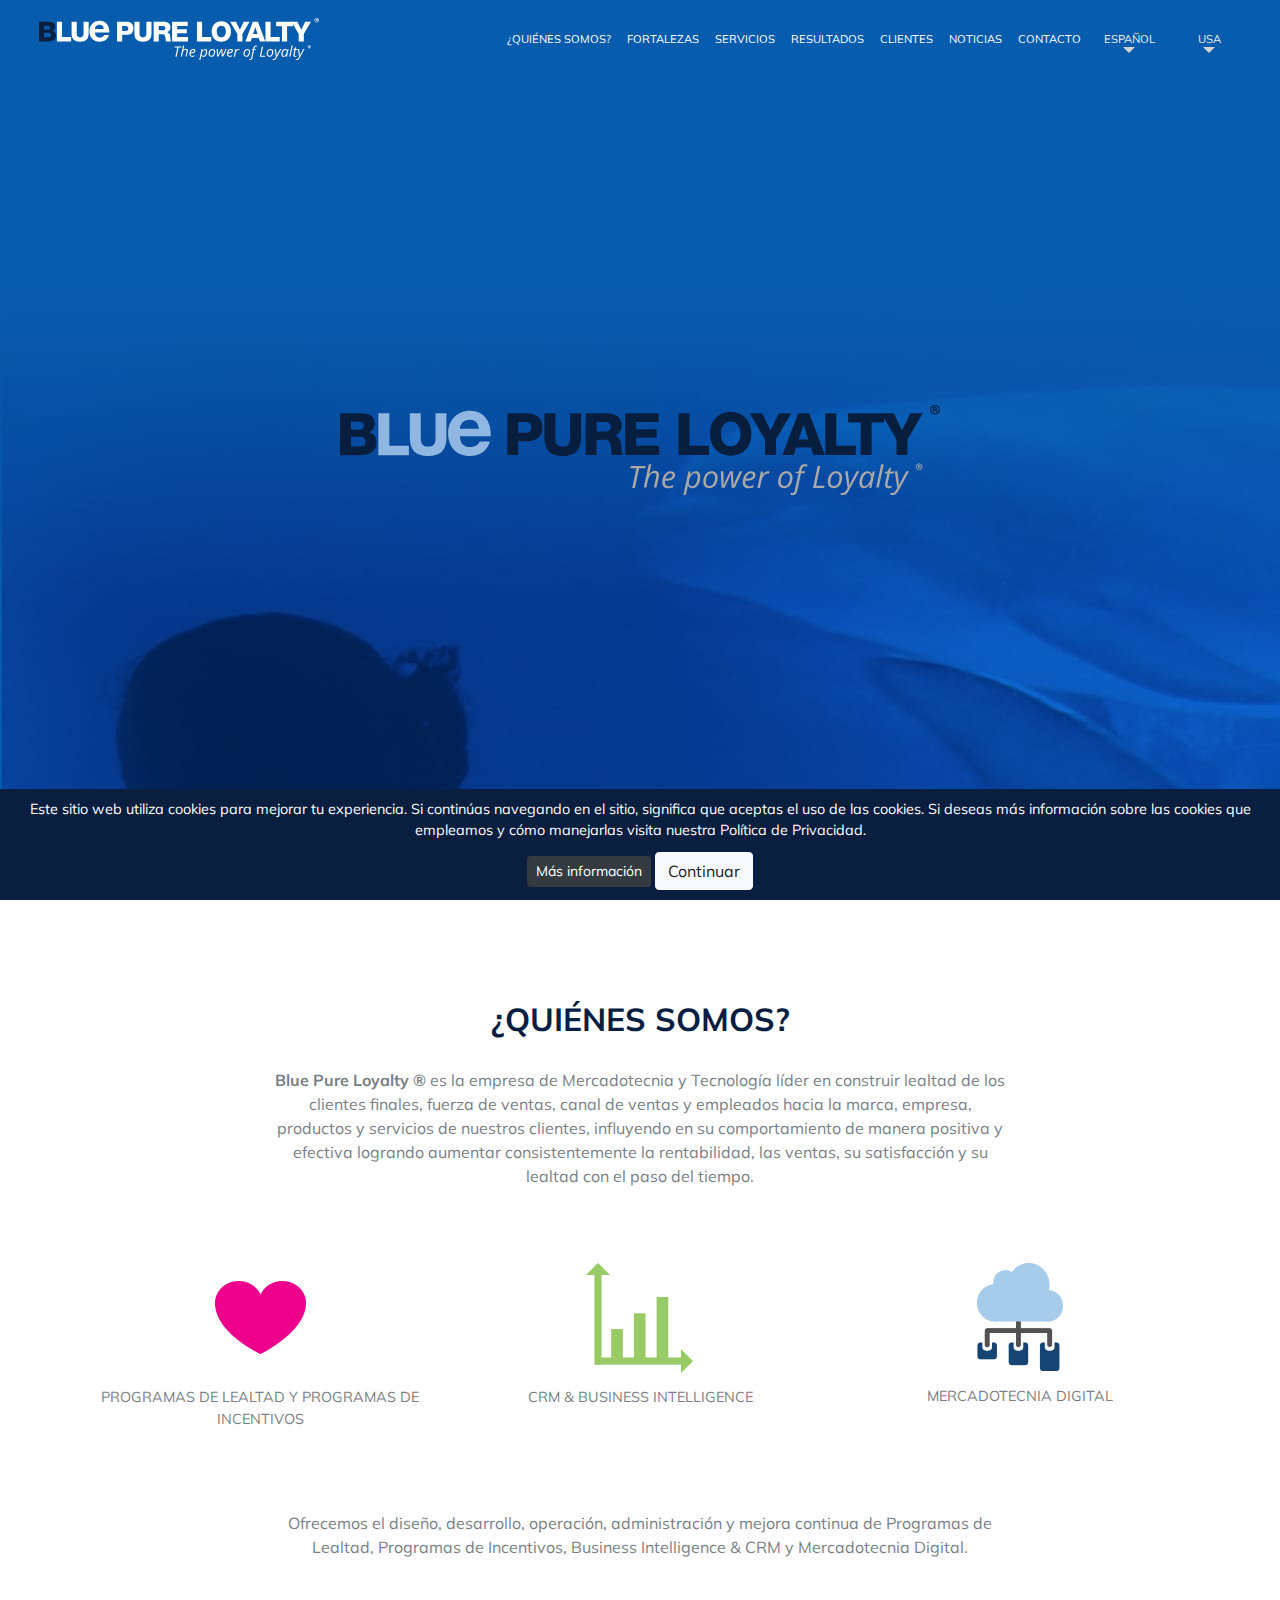
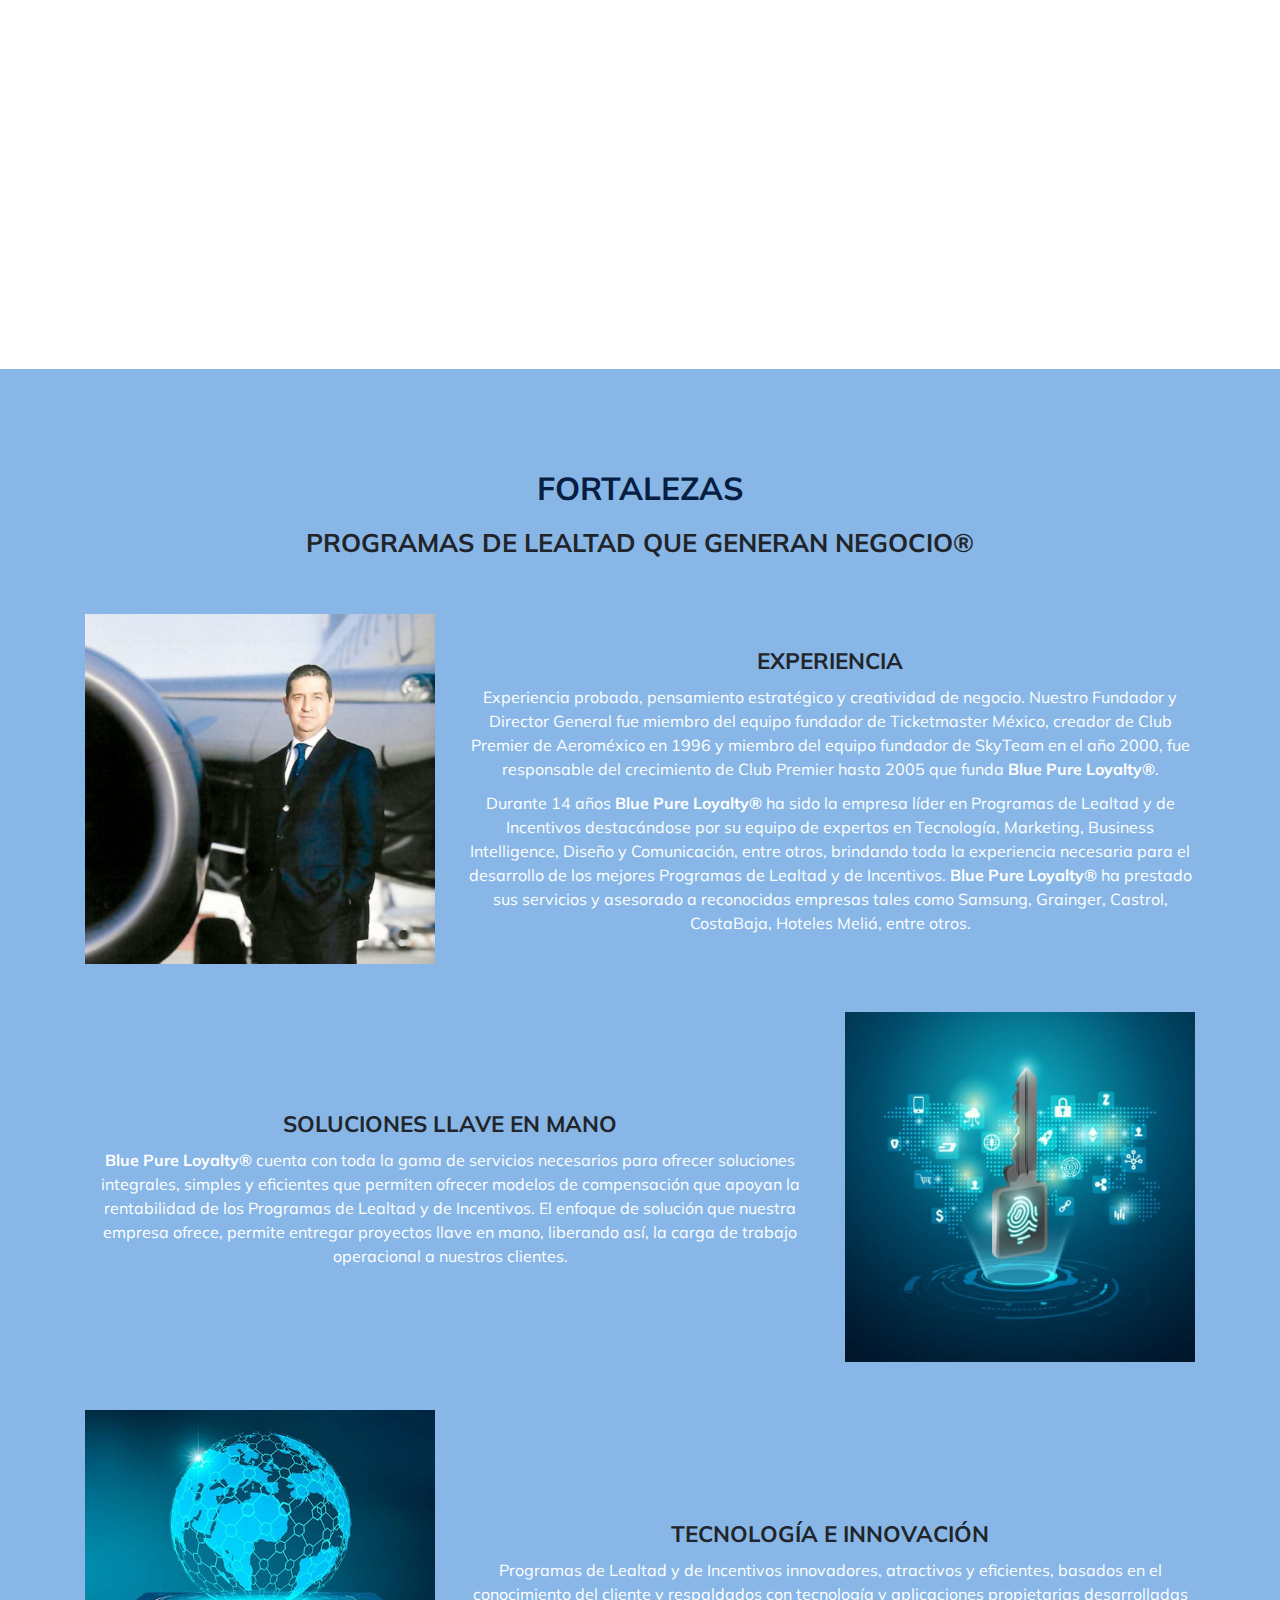
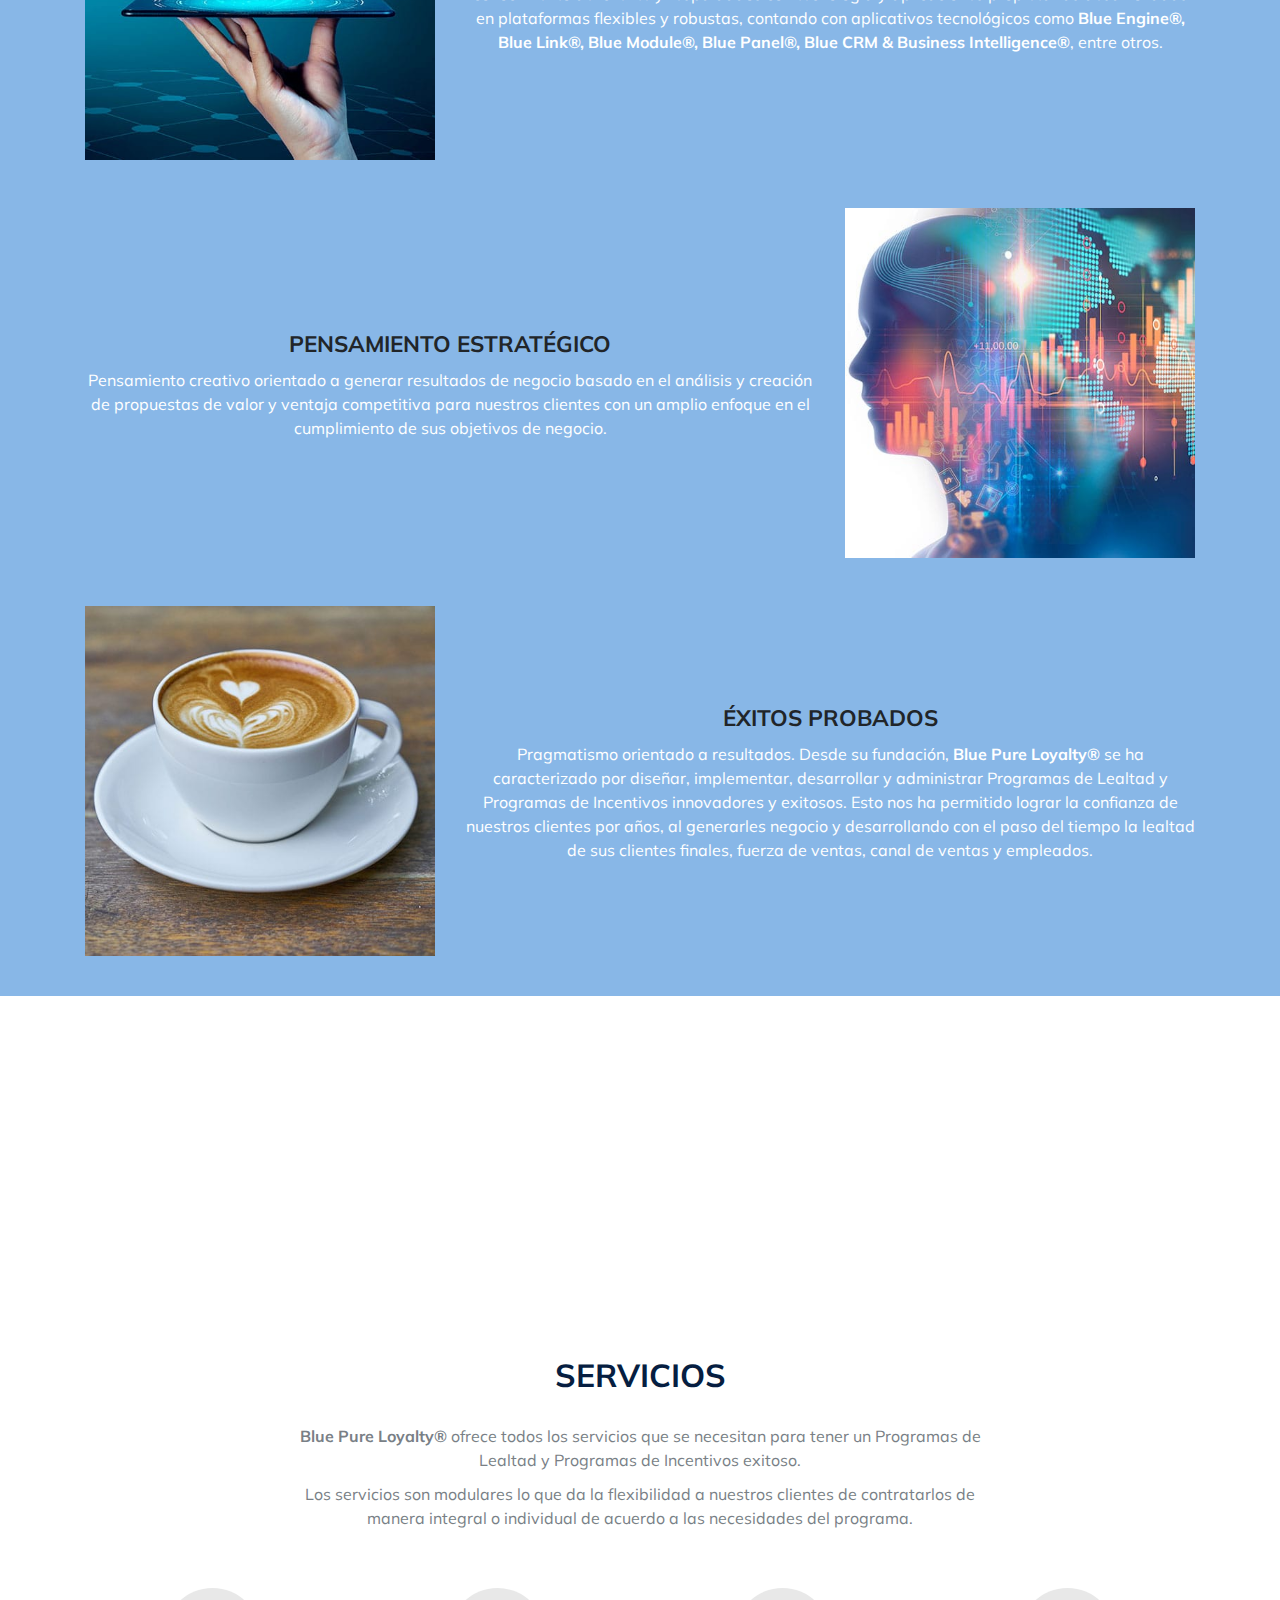
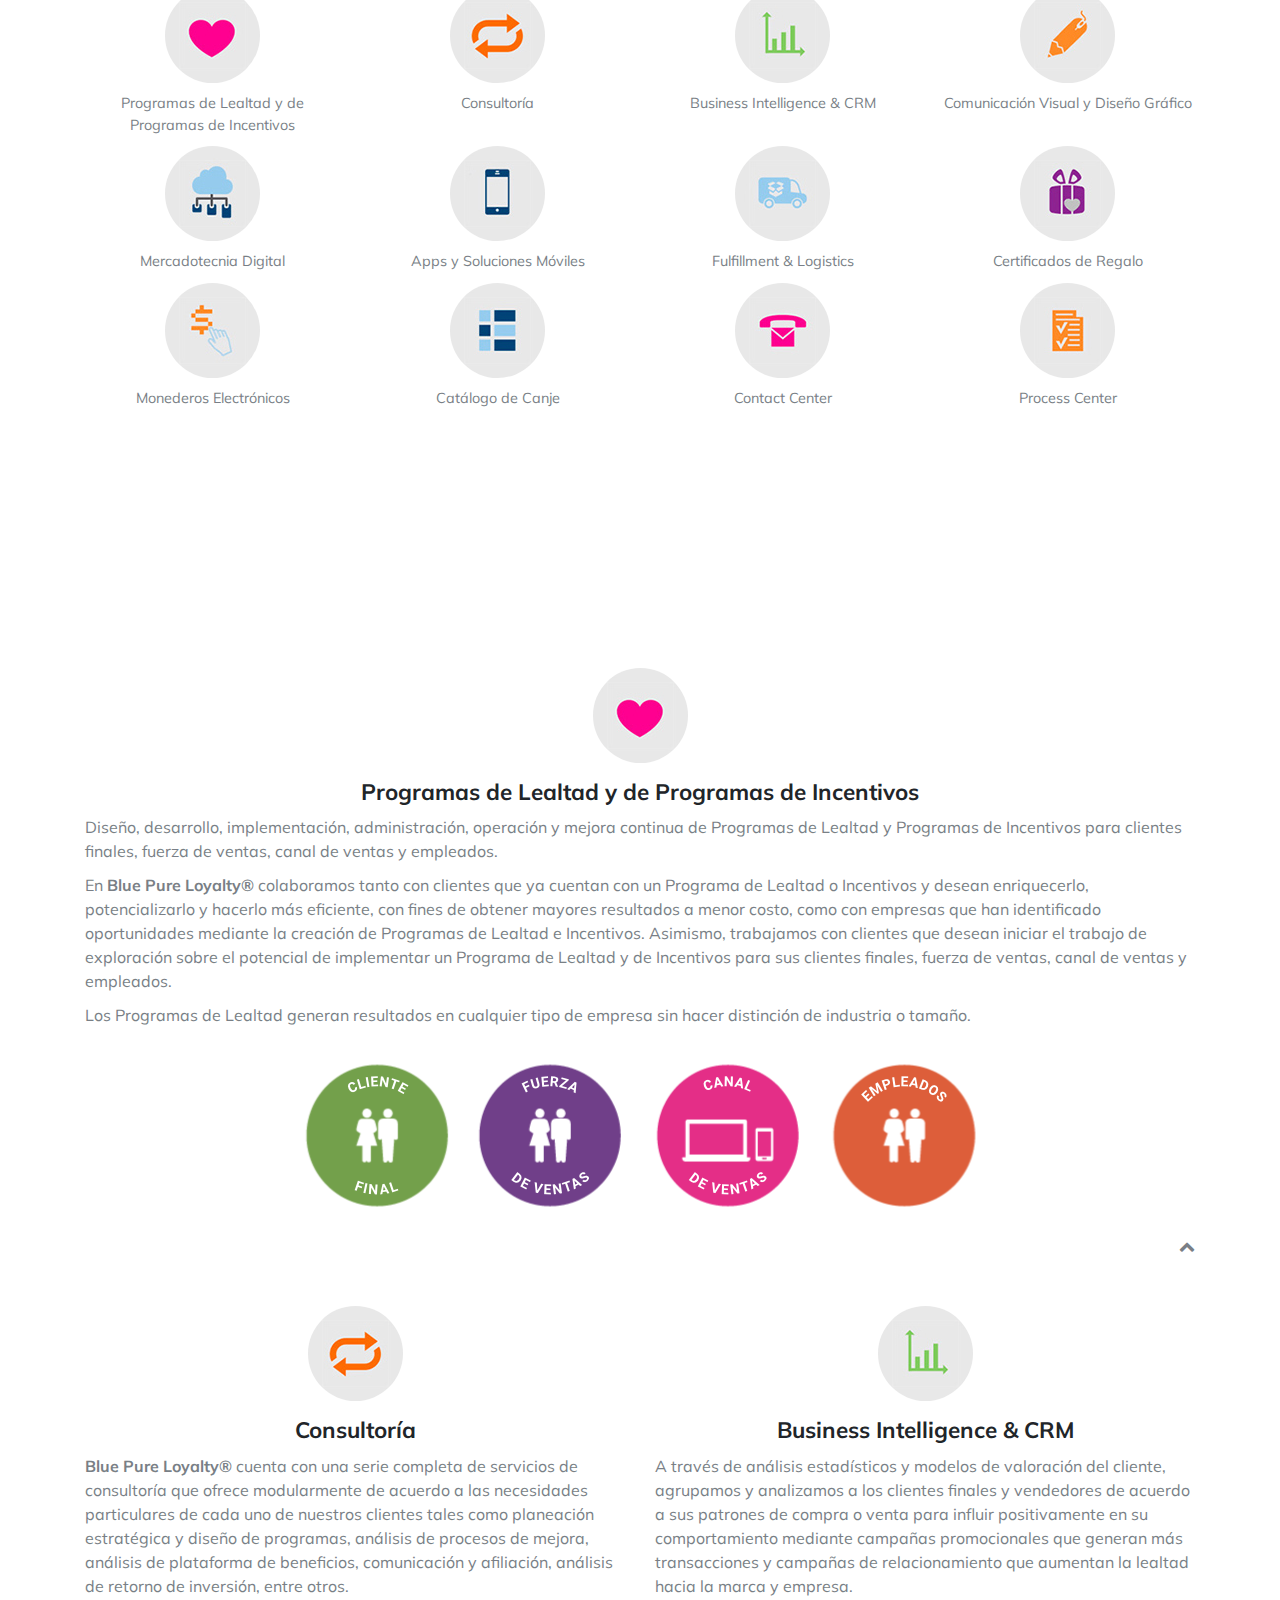
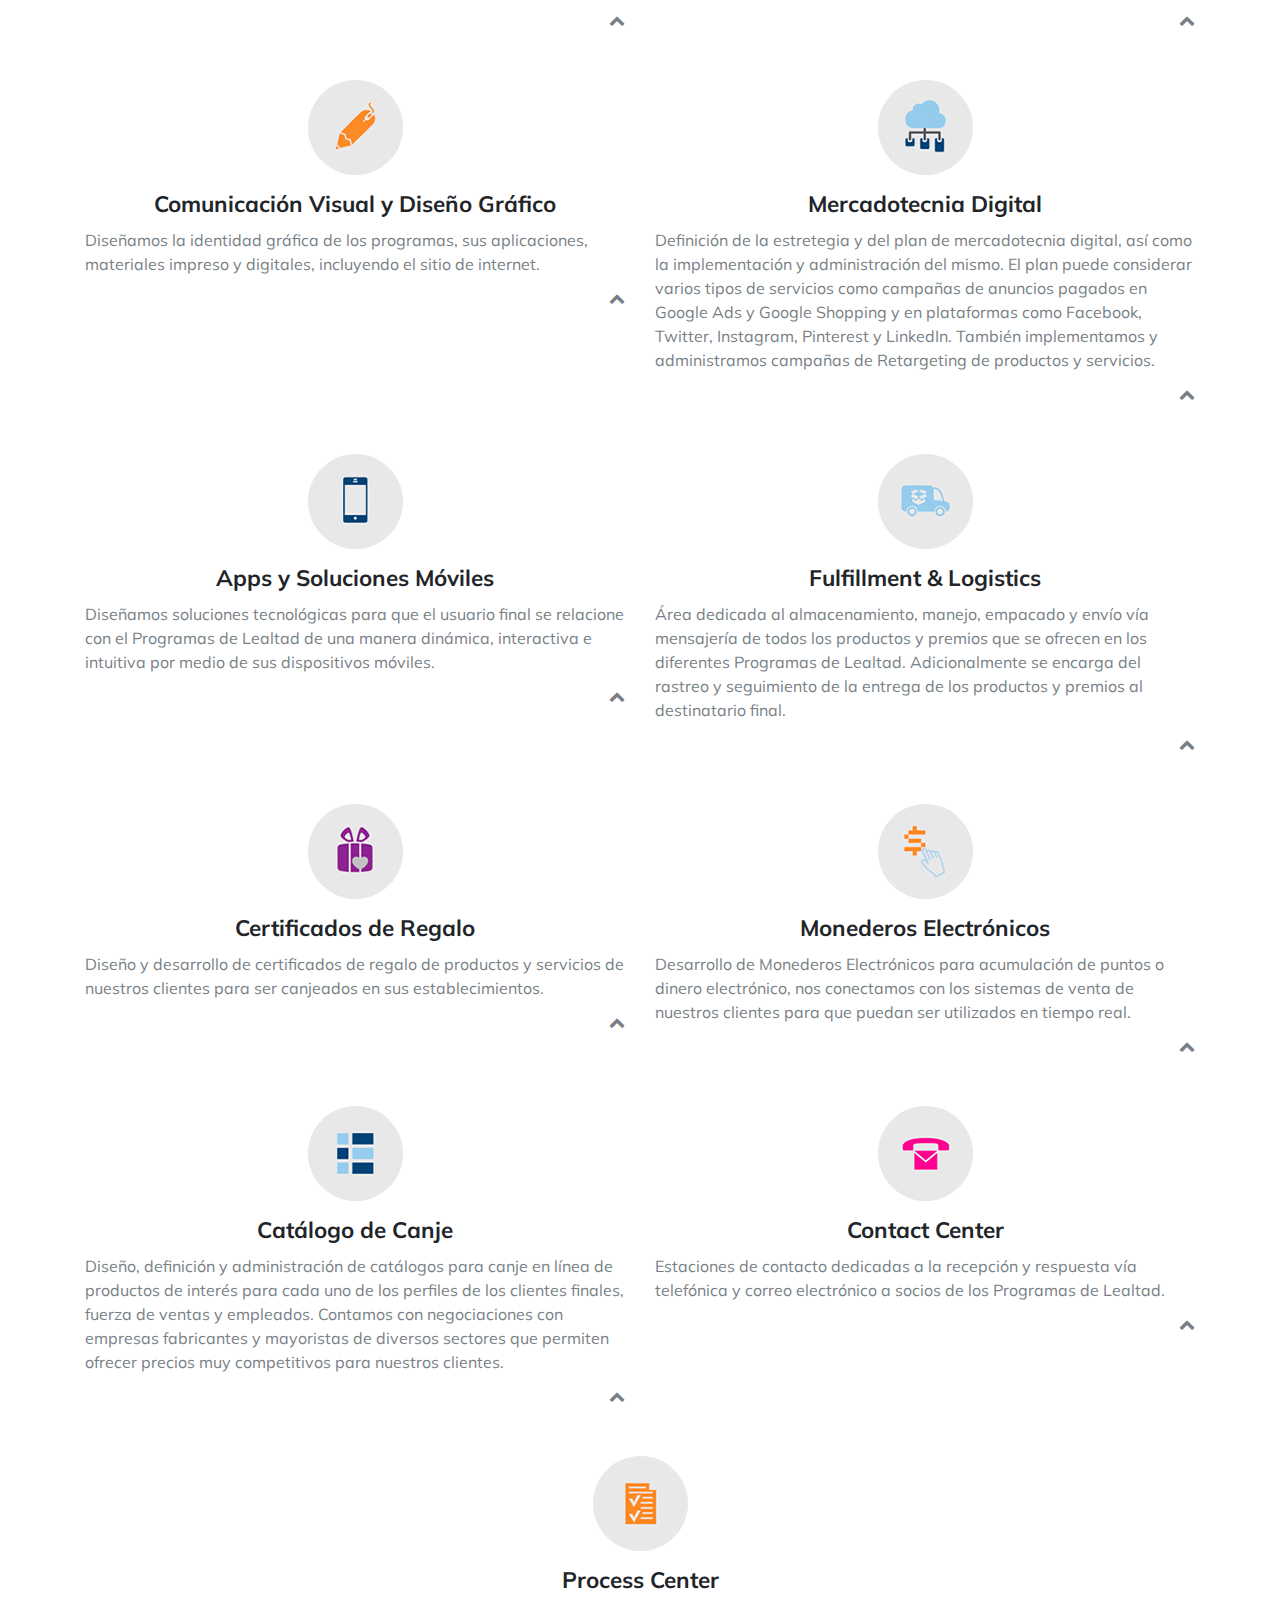
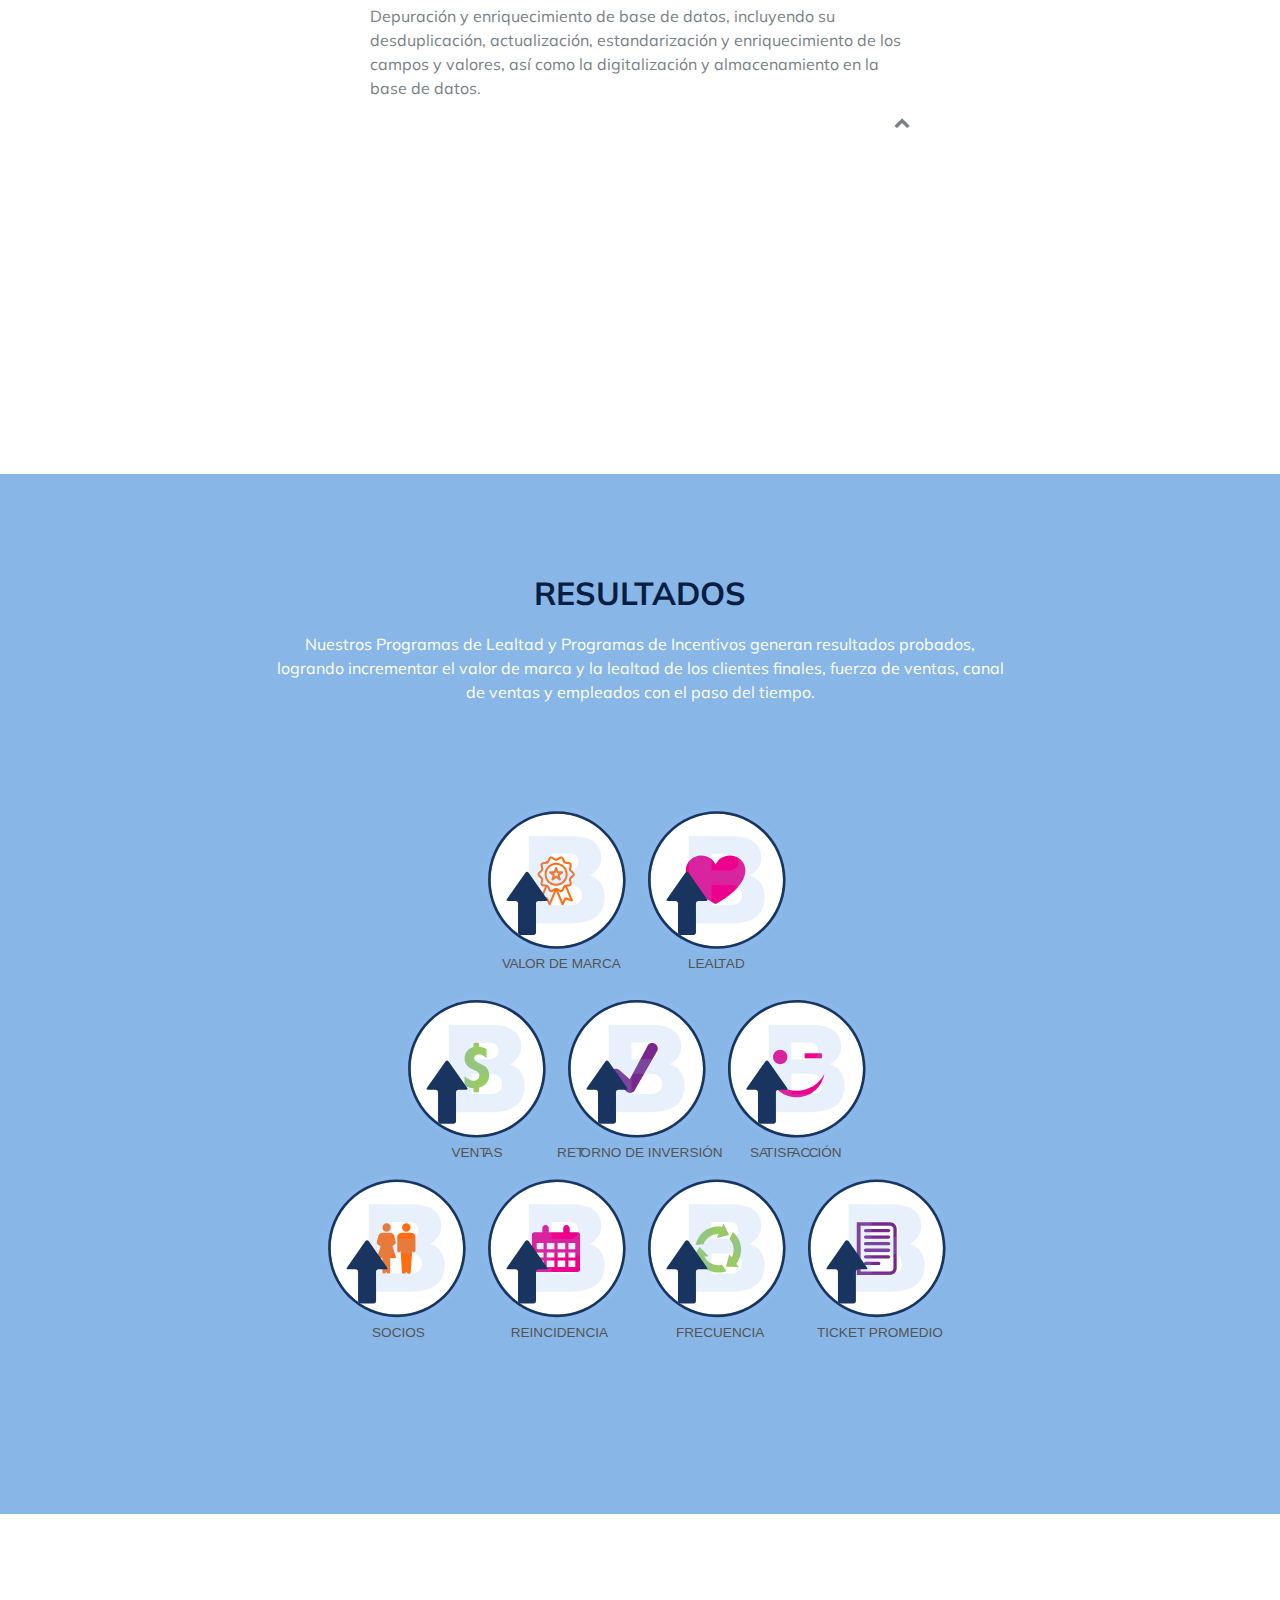
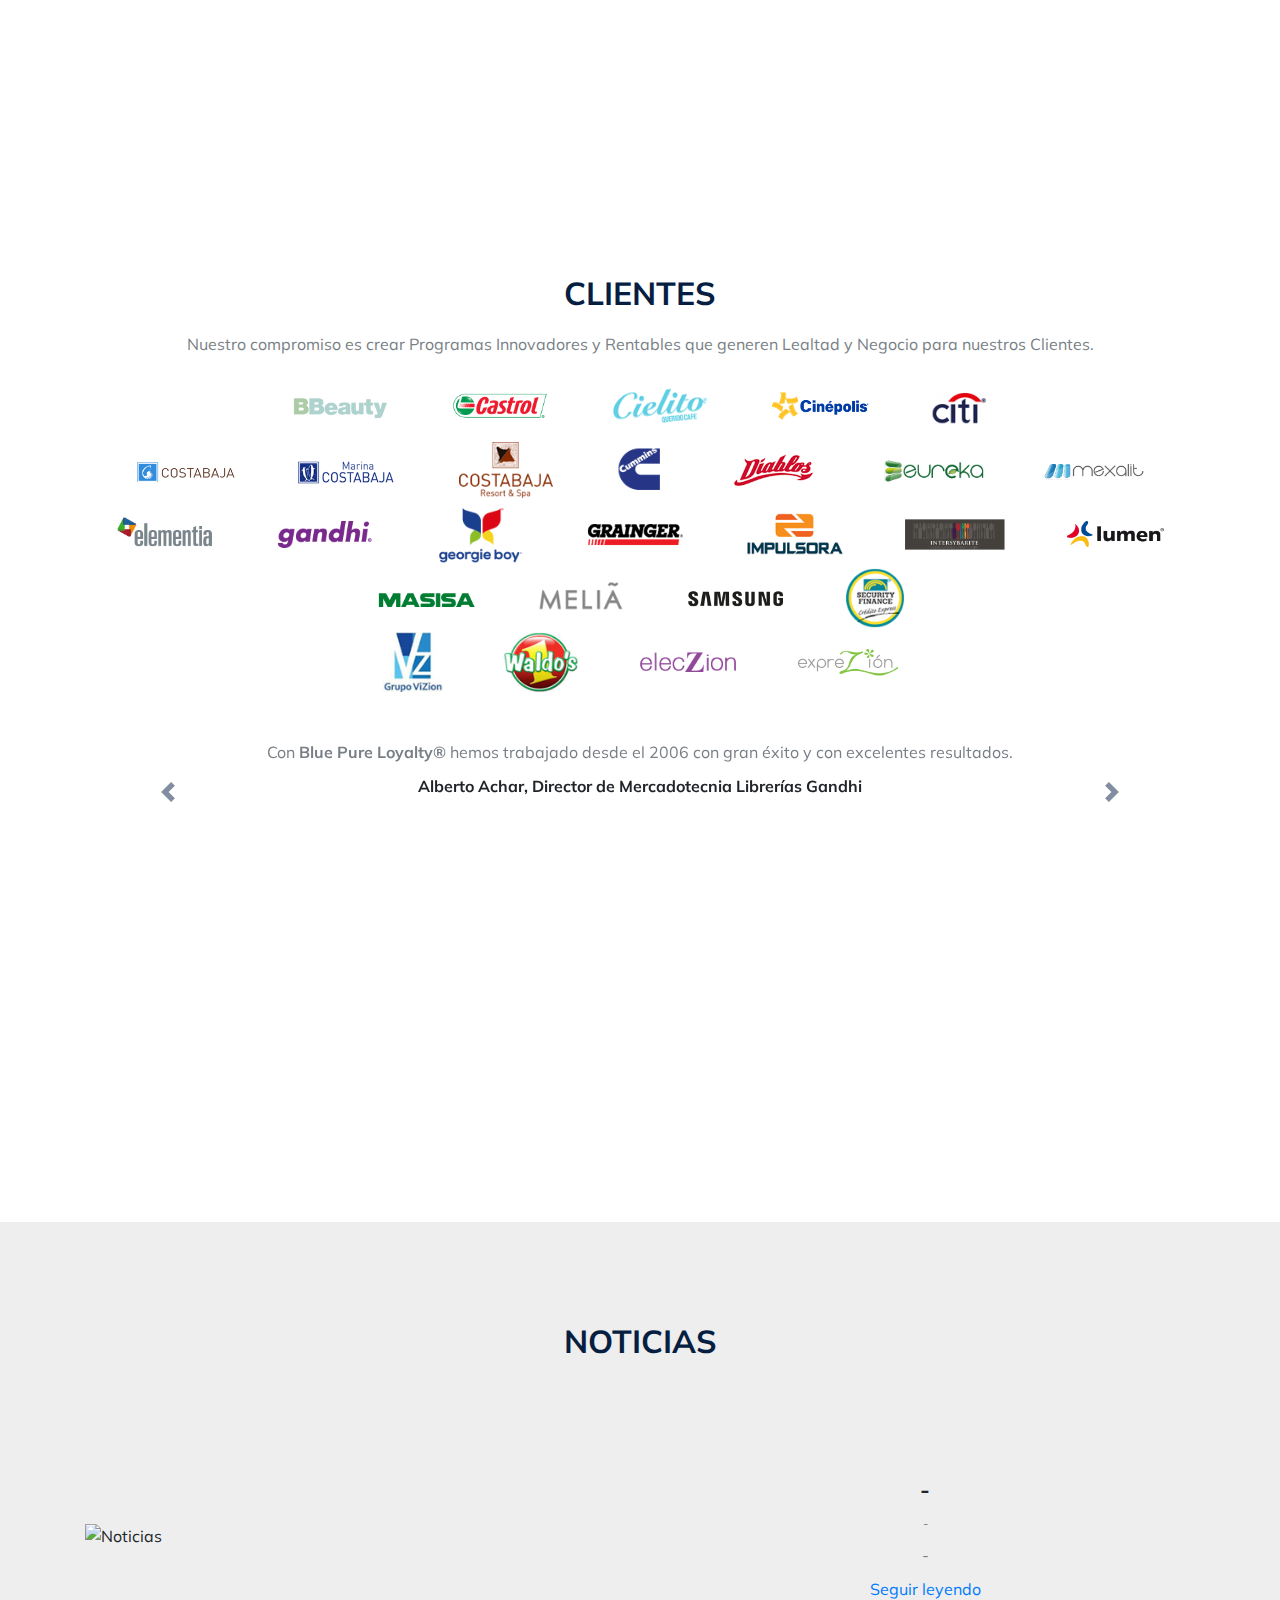
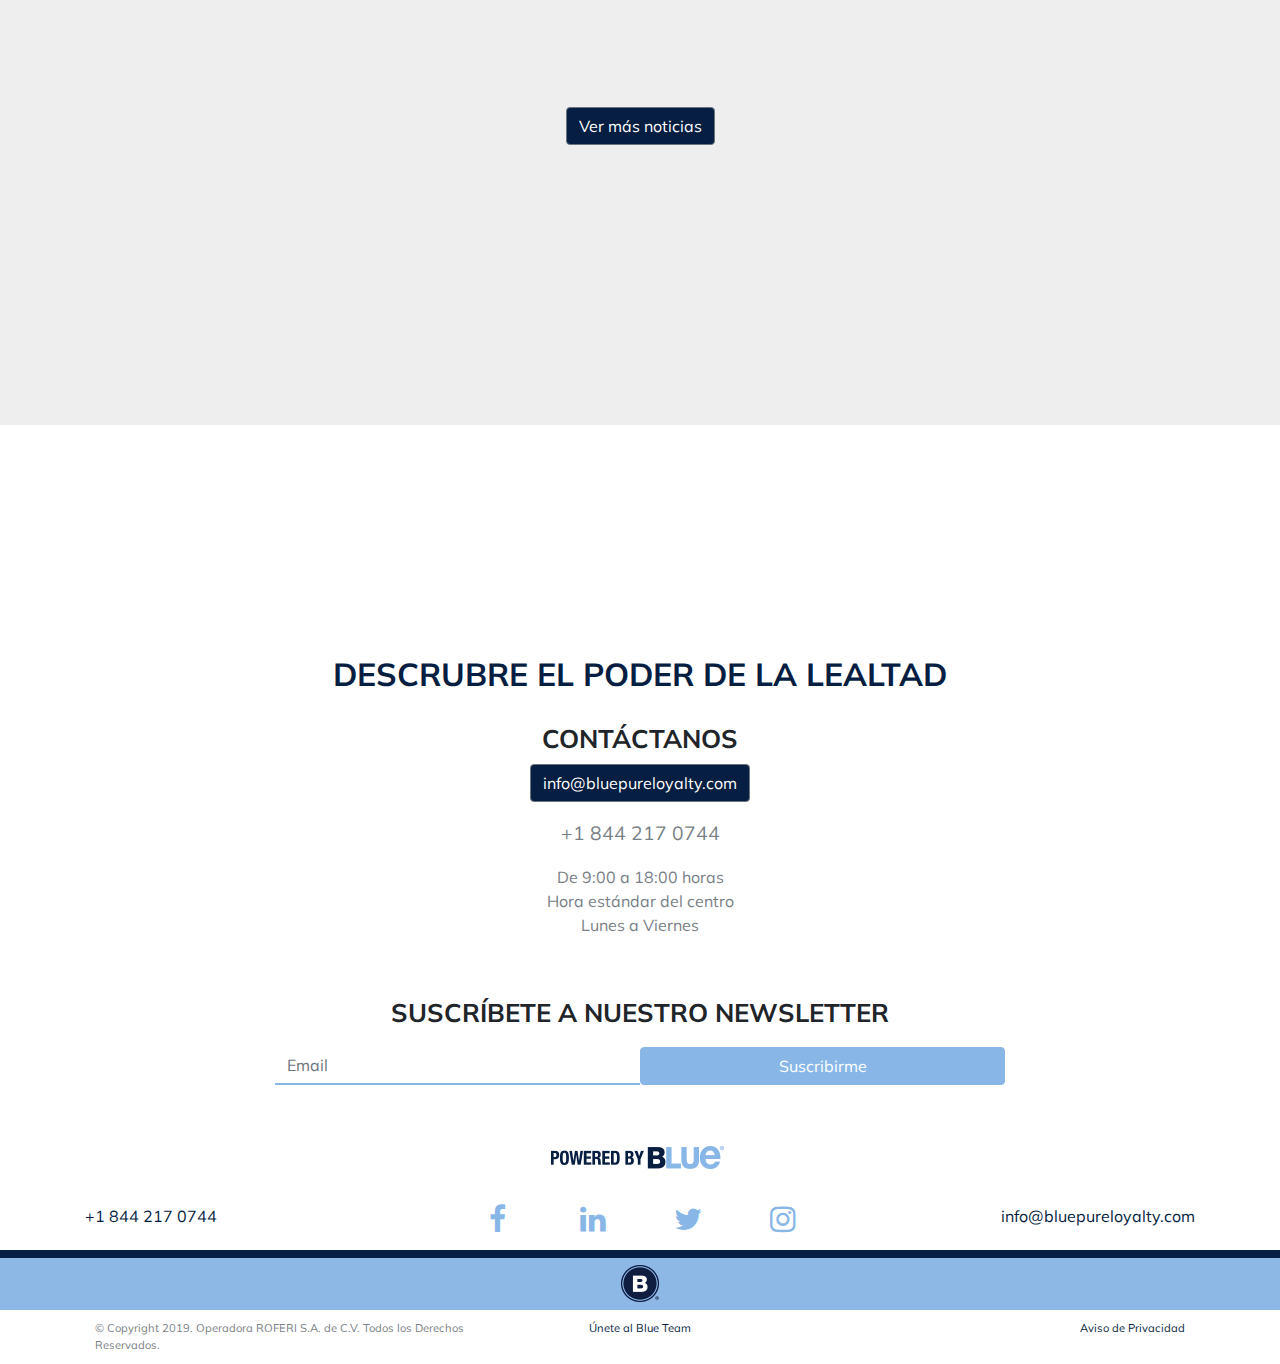
==== index_us.html @ 63b63a64 "new changes" ====
<!DOCTYPE html>
<html lang="es">
  <head></head>
  <meta charset="UTF-8"/>
  <meta name="viewport" content="width=device-width, initial-scale=1, shrink-to-fit=no"/>
  <title>Blue Pure Loyalty</title>
  <meta name="description" content="Programas de Lealtad que generan negocio"/>
  <link rel="stylesheet" href="https://maxcdn.bootstrapcdn.com/font-awesome/4.7.0/css/font-awesome.min.css"/>
  <link rel="stylesheet" href="https://maxcdn.bootstrapcdn.com/bootstrap/4.0.0/css/bootstrap.min.css" integrity="sha384-Gn5384xqQ1aoWXA+058RXPxPg6fy4IWvTNh0E263XmFcJlSAwiGgFAW/dAiS6JXm" crossorigin="anonymous"/>
  <link href="https://fonts.googleapis.com/css?family=Muli:400,700|Open+Sans+Condensed:700" rel="stylesheet"/>
  <link rel="stylesheet" href="https://cdnjs.cloudflare.com/ajax/libs/slick-carousel/1.9.0/slick.min.css"/>
  <link rel="stylesheet" href="https://cdnjs.cloudflare.com/ajax/libs/slick-carousel/1.9.0/slick-theme.min.css"/>
  <link rel="stylesheet" href="app/app.css"/>
  <link rel="icon" type="image/x-icon" href="favicon.ico"/>
  <link rel="icon" type="image/png" href="favicon.png"/>
</html>
<body data-spy="scroll" data-target=".navbar" data-offset="80">
    <style>
      #btn_e-commerce-tienda-en-linea, #e-commerce-tienda-en-linea, #btn_redes-sociales, #redes-sociales, #btn_alianzas-comerciales, #alianzas-comerciales, #quienes-ecommerce, .btnitemblue-wallet, .hide-us {display: none !important; }
      .servicio-item{ width: 25%; flex-basis:25%; }
    </style>
    <header id="initheader">
      <div id="topheader">
        <nav class="navbar navbar-expand-xl">
          <div class="container-fluid"><a class="navbar-brand smooth-scroll hide-us" href="index.html#initheader"><img class="img-fluid ml-2" src="app/img/blue-w.svg"/></a><a class="navbar-brand smooth-scroll hide-mx" href="index_us.html#initheader"><img class="img-fluid ml-2" src="app/img/blue-w.svg"/></a>
            <button class="navbar-toggler" type="button" data-toggle="collapse" data-target="#topNav"><span class="fa fa-bars"></span></button>
            <div class="collapse navbar-collapse justify-content-end" id="topNav">
              <ul class="navbar-nav">
                <li class="nav-item btnitemquienes-somos"><a class="nav-link smooth-scroll" href="index_us.html#quienes-somos" data-l="About Us">¿Quiénes somos?</a></li>
                <li class="nav-item btnitemfortalezas"><a class="nav-link smooth-scroll" href="index_us.html#fortalezas" data-l="Strengths">Fortalezas</a></li>
                <li class="nav-item btnitemservicios"><a class="nav-link smooth-scroll" href="index_us.html#servicios" data-l="Services">Servicios</a></li>
                <li class="nav-item btnitemresultados"><a class="nav-link smooth-scroll" href="index_us.html#resultados" data-l="Results">Resultados</a></li>
                <li class="nav-item btnitemblue-wallet"><a class="nav-link smooth-scroll" href="index_us.html#blue-wallet" data-l="Blue Wallet">Blue Wallet</a></li>
                <li class="nav-item btnitemclientes"><a class="nav-link smooth-scroll" href="index_us.html#clientes" data-l="Clients">Clientes</a></li>
                <li class="nav-item btnitemnoticias"><a class="nav-link smooth-scroll" href="index_us.html#noticias" data-l="News">Noticias</a></li>
                <li class="nav-item btnitemcontacto"><a class="nav-link smooth-scroll" href="index_us.html#contacto" data-l="Contact">Contacto</a></li>
                <!--li.separator-->
                <li class="nav-item country langs">
                  <ul>
                    <li><a class="changeLang" href="index_us.html#" data-l="ENGLISH">ESPAÑOL</a></li>
                    <li><a class="changeLang" href="index_us.html#" data-l="ESPAÑOL">ENGLISH</a></li>
                  </ul>
                </li>
                <li class="nav-item country usmx">
                  <ul>
                    <li><a href="index_us.html">USA</a></li>
                    <li><a href="index.html">MEXICO  </a></li>
                  </ul>
                </li>
              </ul>
            </div>
          </div>
        </nav>
      </div>
      <div class="homeSlider">
        <div style="background-image: url(app/img/bgs/bluepureloyalty.jpg); background-position:top left;">
          <div class="container">
            <div class="row">
              <div class="col-12"><img class="img-fluid mx-auto" src="app/img/blue.svg" style="height:90px;"></div>
            </div>
          </div>
        </div>
              <div class="mainsliderslide" style="background-image: url(app/img/bgs/b.png)" id="slide_be">
                <div class="container">
                  <div class="row">
                    <div class="col-12 col-sm-5 offset-sm-1 image"><img class="mainsliderslide-logo img-fluid" src="app/img/logos/b.svg"></div>
                    <div class="col-12 col-sm-6 text">
                      <div class="titulo"><span data-l="LOYALTY PROGRAMS">PROGRAMAS DE LEALTAD</span></div>
                      <div class="subtitulo" data-l="THAT GENERATE BUSINESS">QUE GENERAN NEGOCIO®</div>
                    </div>
                  </div>
                </div>
              </div>
              <div class="mainsliderslide" style="background-image: url(app/img/bgs/diablos.jpg)" id="slide_diablos">
                <div class="container">
                  <div class="row">
                    <div class="col-12 col-sm-5 offset-sm-1 image"><img class="mainsliderslide-logo img-fluid" src="app/img/logos/diablos.svg"></div>
                    <div class="col-12 col-sm-6 text">
                      <div class="titulo"><span data-l="PLAYBALL!">PLAYBALL!</span></div>
                      <div class="subtitulo" data-l="THE LOYALTY PROGRAM OF DIABLOS ROJOS DEL MEXICO">EL PROGRAMA DE LEALTAD DE LOS DIABLOS ROJOS DEL MÉXICO</div>
                    </div>
                  </div>
                </div>
              </div>
              <div class="mainsliderslide" style="background-image: url(app/img/bgs/samsung.jpg)" id="slide_samsung">
                <div class="container">
                  <div class="row">
                    <div class="col-12 col-sm-5 offset-sm-1 image"><img class="mainsliderslide-logo img-fluid" src="app/img/logos/samsung.svg"></div>
                    <div class="col-12 col-sm-6 text">
                      <div class="titulo"><span data-l="THE LOYALTY PROGRAM OF">!PROGRAMA DE LEALTAD DE</span><img src="app/img/logos/samsung-store.svg" style="max-width:240px"></div>
                      <div class="subtitulo" data-l="WITH MULTIPLE BENEFITS!">CON MÚLTIPLES BENEFICIOS!</div>
                    </div>
                  </div>
                </div>
              </div>
              <div class="mainsliderslide" style="background-image: url(app/img/bgs/puntosmasxmas.jpg)" id="slide_puntosmasxmas">
                <div class="container">
                  <div class="row">
                    <div class="col-12 col-sm-5 offset-sm-1 image"><img class="mainsliderslide-logo img-fluid" src="app/img/logos/puntosmasxmas.svg"></div>
                    <div class="col-12 col-sm-6 text">
                      <div class="titulo"><span data-l="THE PROGRAM OF">!EL PROGRAMA DE</span><img src="app/img/logos/grainger.svg" style="max-width:240px"></div>
                      <div class="subtitulo" data-l="THAT REWARDS YOUR PURCHASES">QUE RECOMPENSA TUS COMPRAS!</div>
                    </div>
                  </div>
                </div>
              </div>
              <div class="mainsliderslide" style="background-image: url(app/img/bgs/castrol.jpg)" id="slide_castrol">
                <div class="container">
                  <div class="row">
                    <div class="col-12 col-sm-5 offset-sm-1 image"><img class="mainsliderslide-logo img-fluid" src="app/img/logos/castrol.svg"></div>
                    <div class="col-12 col-sm-6 text">
                      <div class="titulo"><span data-l="ENJOY">DISFRUTA DE</span></div>
                      <div class="subtitulo" data-l="THE BENEFITS">LOS BENEFICIOS</div>
                    </div>
                  </div>
                </div>
              </div>
              <div class="mainsliderslide" style="background-image: url(app/img/bgs/costabaja.jpg)" id="slide_costabaja">
                <div class="container">
                  <div class="row">
                    <div class="col-12 col-sm-5 offset-sm-1 image"><img class="mainsliderslide-logo img-fluid" src="app/img/logos/costabaja.svg"></div>
                    <div class="col-12 col-sm-6 text">
                      <div class="titulo"><span data-l="DISCOVER COSTABAJA">DESCUBRE COSTABAJA</span></div>
                      <div class="subtitulo" data-l="The entrance door to the Sea of Cortez">La puerta de entrada al Mar de Cortés</div>
                    </div>
                  </div>
                </div>
              </div>
              <div class="mainsliderslide" style="background-image: url(app/img/bgs/melia.jpg)" id="slide_melia">
                <div class="container">
                  <div class="row">
                    <div class="col-12 col-sm-5 offset-sm-1 image"><img class="mainsliderslide-logo img-fluid" src="app/img/logos/melia.svg"></div>
                    <div class="col-12 col-sm-6 text">
                      <div class="titulo"><span data-l="Redeem your points">¡Canjea tus puntos</span></div>
                      <div class="subtitulo" data-l="for incredible prizes!">por increíbles premios!</div>
                    </div>
                  </div>
                </div>
              </div>
              <div class="mainsliderslide" style="background-image: url(app/img/bgs/loyalty.jpg)" id="slide_loyalty">
                <div class="container">
                  <div class="row">
                    <div class="col-12 col-sm-5 offset-sm-1 image"><img class="mainsliderslide-logo img-fluid" src="app/img/logos/loyalty.svg"></div>
                    <div class="col-12 col-sm-6 text">
                      <div class="titulo"><span data-l="LOYALTY">LEALTAD</span></div>
                      <div class="subtitulo" data-l="A wide variety of consulting services and technological solutions needed to deliver successful loyalty and incentive program.">Todos los servicios que se necesitan para tener un programa de lealtad y programa de incentivos exitoso.</div>
                    </div>
                  </div>
                </div>
              </div>
              <div class="mainsliderslide" style="background-image: url(app/img/bgs/modular.jpg)" id="slide_modular">
                <div class="container">
                  <div class="row">
                    <div class="col-12 col-sm-5 offset-sm-1 image"><img class="mainsliderslide-logo img-fluid" src="app/img/logos/modular.svg"></div>
                    <div class="col-12 col-sm-6 text">
                      <div class="titulo"><span data-l="MODULAR SERVICES">SERVICIOS MODULARES</span></div>
                      <div class="subtitulo" data-l="The services provided are flexible and modularly configured so they can adapt to the needs of each program.">Nuestros servicios son modulares y flexibles, se pueden contratar de manera integral o individual de acuerdo a las necesidades del programa.</div>
                    </div>
                  </div>
                </div>
              </div>
              <div class="mainsliderslide" style="background-image: url(app/img/bgs/crm.jpg)" id="slide_crm">
                <div class="container">
                  <div class="row">
                    <div class="col-12 col-sm-5 offset-sm-1 image"><img class="mainsliderslide-logo img-fluid" src="app/img/logos/crm.svg"></div>
                    <div class="col-12 col-sm-6 text">
                      <div class="titulo"><span data-l="CRM &amp; BUSINESS INTELLIGENCE">CRM Y BUSINESS INTELLIGENCE</span></div>
                      <div class="subtitulo" data-l="We group and cluster the members of the programs to positively influence their personal behavior through promotional campaigns.">Agrupamos y segmentamos a los clientes afiliados a los programas para influir positivamente en su comportamiento.</div>
                    </div>
                  </div>
                </div>
              </div>
              <div class="mainsliderslide" style="background-image: url(app/img/bgs/flexible.jpg)" id="slide_flexible">
                <div class="container">
                  <div class="row">
                    <div class="col-12 col-sm-5 offset-sm-1 image"><img class="mainsliderslide-logo img-fluid" src="app/img/logos/tech.svg"></div>
                    <div class="col-12 col-sm-6 text">
                      <div class="titulo"><span data-l="FLEXIBLE AND ROBUST TECHNOLOGY">TECNOLOGÍA FLEXIBLE Y ROBUSTA</span></div>
                      <div class="subtitulo" data-l="Our programs are implemented throughout proprietary technology and applications developed on flexible and robust platforms.">Nuestros programas son respaldados con tecnología y aplicaciones propietarias desarrolladas en plataformas flexibles y robustas.</div>
                    </div>
                  </div>
                </div>
              </div>
      </div>
      <div class="pleca"><span></span><span></span><span></span><span></span><span></span><span></span></div>
    </header>
    <nav class="navbar bg-light navbar-expand-xl fixed-top">
      <div class="container-fluid"><a class="navbar-brand smooth-scroll hide-us" href="index.html#initheader"><img class="img-fluid ml-2" src="app/img/blue.svg"/></a><a class="navbar-brand smooth-scroll hide-mx" href="index_us.html#initheader"><img class="img-fluid ml-2" src="app/img/blue.svg"/></a>
        <button class="navbar-toggler" type="button" data-toggle="collapse" data-target="#mainNav"><span class="fa fa-bars"></span></button>
        <div class="collapse navbar-collapse justify-content-end" id="mainNav">
          <ul class="navbar-nav">
            <li class="nav-item btnitemquienes-somos"><a class="nav-link smooth-scroll" href="index_us.html#quienes-somos" data-l="About Us">¿Quiénes somos?</a></li>
            <li class="nav-item btnitemfortalezas"><a class="nav-link smooth-scroll" href="index_us.html#fortalezas" data-l="Strengths">Fortalezas</a></li>
            <li class="nav-item btnitemservicios"><a class="nav-link smooth-scroll" href="index_us.html#servicios" data-l="Services">Servicios</a></li>
            <li class="nav-item btnitemresultados"><a class="nav-link smooth-scroll" href="index_us.html#resultados" data-l="Results">Resultados</a></li>
            <li class="nav-item btnitemblue-wallet"><a class="nav-link smooth-scroll" href="index_us.html#blue-wallet" data-l="Blue Wallet">Blue Wallet</a></li>
            <li class="nav-item btnitemclientes"><a class="nav-link smooth-scroll" href="index_us.html#clientes" data-l="Clients">Clientes</a></li>
            <li class="nav-item btnitemnoticias"><a class="nav-link smooth-scroll" href="index_us.html#noticias" data-l="News">Noticias</a></li>
            <li class="nav-item btnitemcontacto"><a class="nav-link smooth-scroll" href="index_us.html#contacto" data-l="Contact">Contacto</a></li>
            <!--li.separator-->
            <li class="nav-item country langs">
              <ul>
                <li><a class="changeLang" href="index_us.html#" data-l="ENGLISH">ESPAÑOL</a></li>
                <li><a class="changeLang" href="index_us.html#" data-l="ESPAÑOL">ENGLISH</a></li>
              </ul>
            </li>
            <li class="nav-item country usmx">
              <ul>
                <li><a href="index_us.html">USA</a></li>
                <li><a href="index.html">MEXICO  </a></li>
              </ul>
            </li>
          </ul>
        </div>
      </div>
      <div class="pleca"><span></span><span></span><span></span><span></span><span></span><span></span></div>
    </nav>
  <section id="quienes-somos">
    <div class="container">
      <div class="row justify-content-center">
        <div class="col text-center">
          <h2 data-l="About Us">¿Quiénes somos?</h2>
        </div>
      </div>
      <div class="row justify-content-center">
        <div class="col-md-8 col-xs text-center">
          <p data-l="&lt;strong&gt;Blue Pure Loyalty®&lt;/strong&gt;  is the leading marketing and technological company in building loyalty to a Brand, its end customers, sales agents, sales channels, employees and products and services, influencing their behavior in a positive and effective way consistently increasing profitability margins, sales, satisfaction and loyalty through time."><strong>Blue Pure Loyalty ®</strong> es la empresa de Mercadotecnia y Tecnología líder en construir lealtad de los clientes finales, fuerza de ventas, canal de ventas y empleados hacia la marca, empresa, productos y servicios de nuestros clientes, influyendo en su comportamiento de manera positiva y efectiva logrando aumentar consistentemente la rentabilidad, las ventas, su satisfacción y su lealtad con el paso del tiempo.</p>
        </div>
      </div>
    </div>
    <div class="container">
      <div class="row justify-content-center text-center mt-2"><a class="smooth-scroll col-sm-12 col-md servicio-item" href="#programas-de-lealtad-y-de-programas-de-incentivos"><img src="app/img/ico/ico_programas_de_lealtad.png" alt="Programas de lealtad">
          <p data-l="LOYALTY PROGRAMS &amp; INCENTIVE PROGRAMS">PROGRAMAS DE LEALTAD Y PROGRAMAS DE INCENTIVOS</p></a><a class="smooth-scroll col-sm-12 col-md servicio-item" href="#business-intelligence-crm"><img src="app/img/ico/ico_blue_crm.png" alt="Programas de lealtad">
          <p>CRM & BUSINESS INTELLIGENCE</p></a><a class="smooth-scroll col-sm-12 col-md servicio-item" href="#e-commerce-tienda-en-linea" id="quienes-ecommerce"><img src="app/img/ico/ico_blue_ecommerce.png" alt="Programas de lealtad">
          <p>E-COMMERCE</p></a><a class="smooth-scroll col-sm-12 col-md servicio-item" href="#mercadotecnia-digital"><img src="app/img/ico/ico_mercadotecnia_digital.png" alt="Programas de lealtad">
          <p data-l="DIGITAL MARKETING">MERCADOTECNIA DIGITAL</p></a></div>
      <div class="row justify-content-center mt-2">
        <div class="col-md-8 col-xs text-center">
          <p data-l="Our company offers the design, development, operation, management and continuous improvement of Loyalty and Incentive Programs, Business Intelligence &amp; CRM&lt;span class='hide-us'&gt;, E-Commerce &amp; Online Stores&lt;/span&gt; and Digital Marketing.">Ofrecemos el diseño, desarrollo, operación, administración y mejora continua de Programas de Lealtad, Programas de Incentivos, Business Intelligence & CRM <span class="hide-us">, E-Commerce & Tiendas en Línea</span> y Mercadotecnia Digital.</p>
        </div>
      </div>
    </div>
  </section>
  <section id="fortalezas">
    <div class="container">
      <div class="row justify-content-center">
        <div class="col text-center">
          <h2 data-l="Strenghts">Fortalezas</h2>
          <h3 data-l="LOYALTY PROGRAMS THAT GENERATE BUSINESS®">PROGRAMAS DE LEALTAD QUE GENERAN NEGOCIO®</h3>
        </div>
      </div>
      <div class="row justify-content-center vertical-align mt-5">
        <div class="col-md-4"><img class="d-none d-md-block w-100" src="app/img/fortalezas/experiencia.jpg" alt="Experiencia"></div>
        <div class="col-md-8 text-center">
          <h4 class="mt-3" data-l="EXPERIENCE">EXPERIENCIA</h4><img class="d-block d-md-none w-100" src="app/img/fortalezas/experiencia.jpg" alt="Experiencia">
          <p data-l="Proven experience, strategic thinking and business creativity are our settling pillars. Our founder and CEO was a member of the founding team of Ticketmaster in Mexico. In 1996, he was the mastermind of Aeromexico’s Frequent Flyer Program, Club Premier and also a member of the founding team of SkyTeam in 2000. He was responsible for Club Premier´s growth up to 2005 when he decided to found &lt;strong&gt;Blue Pure Loyalty®&lt;/strong&gt;.">Experiencia probada, pensamiento estratégico y creatividad de negocio. Nuestro Fundador y Director General fue miembro del equipo fundador de Ticketmaster México, creador de Club Premier de Aeroméxico en 1996 y miembro del equipo fundador de SkyTeam en el año 2000, fue responsable del crecimiento de Club Premier hasta 2005 que funda <strong>Blue Pure Loyalty®</strong>.</p>
          <p class="hide-us" data-l="For over 14 years, &lt;strong&gt;Blue Pure Loyalty®&lt;/strong&gt; has set the lead in the development of Loyalty and Incentive Programs. Experts in the areas of Technology, Marketing, Business Intelligence, Design &amp; Communication, Social Media, among others, provide all the expertise in the aim of developing the best Loyalty and Incentive Programs of the industry. Therefore, &lt;strong&gt;Blue Pure Loyalty®&lt;/strong&gt; has had the privilege of working for renowned companies such as Gandhi, Lumen, Cielito Querido Café, Samsung, Waldo's, Grainger, Castrol, CostaBaja, Meliá Hotels, among others.">Durante 14 años <strong>Blue Pure Loyalty®</strong> ha sido la empresa líder en Programas de Lealtad y de Incentivos destacándose por su equipo de expertos en Tecnología, Marketing, Business Intelligence, Diseño y Comunicación, Redes Sociales, entre otros, brindando toda la experiencia necesaria para el desarrollo de los mejores Programas de Lealtad y de Incentivos. <strong>Blue Pure Loyalty®</strong> ha prestado sus servicios y asesorado a reconocidas empresas tales como librerías Gandhi, Lumen, Cielito Querido Café, Cinépolis, Samsung, Waldo´s, Grainger, Castrol, CostaBaja y Hoteles Meliá.</p>
          <p class="hide-mx" data-l="For over 14 years, &lt;strong&gt;Blue Pure Loyalty®&lt;/strong&gt; has set the lead in the development of Loyalty and Incentive Programs. Experts in the areas of Technology, Marketing, Business Intelligence, Design &amp; Communication, among others provide all the expertise in the aim of developing the best Loyalty and Incentive Programs of the industry. Threrefore, &lt;strong&gt;Blue Pure Loyalty®&lt;/strong&gt; has had the privilege of working for renowned companies such as Samsung, Grainger, Castrol, CostaBaja, Meliá Hotels, among others.">Durante 14 años <strong>Blue Pure Loyalty®</strong> ha sido la empresa líder en Programas de Lealtad y de Incentivos destacándose por su equipo de expertos en Tecnología, Marketing, Business Intelligence, Diseño y Comunicación, entre otros, brindando toda la experiencia necesaria para el desarrollo de los mejores Programas de Lealtad y de Incentivos. <strong>Blue Pure Loyalty®</strong> ha prestado sus servicios y asesorado a reconocidas empresas tales como Samsung, Grainger, Castrol, CostaBaja, Hoteles Meliá, entre otros.</p>
        </div>
      </div>
      <div class="row justify-content-center vertical-align mt-5"> 
        <div class="col-md-8 text-center">
          <h4 class="mt-3" data-l="TURNKEY SOLUTION">SOLUCIONES LLAVE EN MANO</h4><img class="d-block d-md-none w-100" src="app/img/fortalezas/soluciones_llave_en_mano.jpg" alt="Soluciones llave en mano">
          <p data-l="&lt;strong&gt;Blue Pure Loyalty®&lt;/strong&gt; delivers a full range of services to offer simple, efficient and complete solutions that provide robust compensation models that support the profitability of the Loyalty and Incentive Programs. In addition, the services provided are flexible and modularly configured so they can adapt to the needs of each customer allowing to offer turnkey solutions, freeing of operational work load to our customers."><strong>Blue Pure Loyalty®</strong> cuenta con toda la gama de servicios necesarios para ofrecer soluciones integrales, simples y eficientes que permiten ofrecer modelos de compensación que apoyan la rentabilidad de los Programas de Lealtad y de Incentivos. El enfoque de solución que nuestra empresa ofrece, permite entregar proyectos llave en mano, liberando así, la carga de trabajo operacional a nuestros clientes.</p>
        </div>
        <div class="col-md-4"><img class="d-none d-md-block w-100" src="app/img/fortalezas/soluciones_llave_en_mano.jpg" alt="Soluciones llave en mano"></div>
      </div>
      <div class="row justify-content-center vertical-align mt-5">
        <div class="col-md-4"><img class="d-none d-md-block w-100" src="app/img/fortalezas/innovacion.jpg" alt="Innovación"></div>
        <div class="col-md-8 text-center">
          <h4 class="mt-3" data-l="TECHNOLOGY &amp; INNOVATION">TECNOLOGÍA E INNOVACIÓN</h4><img class="d-block d-md-none w-100" src="app/img/fortalezas/innovacion.jpg" alt="Innovación">
          <p data-l="Ground breaking, attractive and efficient Loyalty or Incentive Programs based on the customer’s business expertise implemented throughout &lt;strong&gt;Blue Pure Loyalty®'s&lt;/strong&gt; proprietary technology and applications developed on flexible and robust platforms such as &lt;strong&gt;Blue Engine®, Blue Link®, Blue Module®, Blue Panel®, Blue CRM &amp; Business Intelligence®&lt;/strong&gt;, to name a few.">Programas de Lealtad y de Incentivos innovadores, atractivos y eficientes, basados en el conocimiento del cliente y respaldados con tecnología y aplicaciones propietarias desarrolladas en plataformas flexibles y robustas, contando con aplicativos tecnológicos como <strong>Blue Engine®, Blue Link®, Blue Module®, Blue Panel®, Blue CRM & Business Intelligence®</strong>, entre otros.</p>
        </div>
      </div>
      <div class="row justify-content-center vertical-align mt-5">
        <div class="col-md-8 text-center">
          <h4 class="mt-3" data-l="STRATEGIC THINKING">PENSAMIENTO ESTRATÉGICO</h4><img class="d-block d-md-none w-100" src="app/img/fortalezas/pensamiento_estrategico.jpg" alt="Valor agregado">
          <p data-l="Creative way of thinking oriented to produce business initiatives, that result in the creation of value proposals and competitive advantages to our customers with a broad focus on the achievement of their business objectives.">Pensamiento creativo orientado a generar resultados de negocio basado en el análisis y creación de propuestas de valor y ventaja competitiva para nuestros clientes con un amplio enfoque en el cumplimiento de sus objetivos de negocio.</p>
        </div>
        <div class="col-md-4"><img class="d-none d-md-block w-100" src="app/img/fortalezas/pensamiento_estrategico.jpg" alt="Valor agregado"></div>
      </div>
      <div class="row justify-content-center vertical-align mt-5 hide-us">
        <div class="col-md-4"><img class="d-none d-md-block w-100" src="app/img/fortalezas/valor_agregado.jpg" alt="Valor agregado"></div>
        <div class="col-md-8 text-center">
          <h4 class="mt-3" data-l="ADDED VALUE">VALOR AGREGADO</h4><img class="d-block d-md-none w-100" src="app/img/fortalezas/valor_agregado.jpg" alt="Valor agregado">
          <p data-l="Experienced negotiation skills and widespread network of commercial relationships available to our customers that allows to enrich the Loyalty or Incentive Programs as required.">Habilidad de negociación probada y amplia red de relaciones comerciales con empresas nacionales e internacionales cuyos acuerdos comerciales están a disposición de nuestros clientes y permiten enriquecer los Programas de Lealtad y Programas de Incentivos.</p>
        </div>
      </div>
      <div class="row justify-content-center vertical-align mt-5">
        <div class="col-md-4 hide-mx"><img class="d-none d-md-block w-100" src="app/img/fortalezas/exitos_probados.jpg"></div>
        <div class="col-md-8 text-center">
          <h4 class="mt-3" data-l="SUCCESS STORIES">ÉXITOS PROBADOS</h4><img class="d-block d-md-none w-100" src="app/img/fortalezas/exitos_probados.jpg">
          <p data-l="Results-oriented pragmatism. Since the foundation of &lt;strong&gt;Blue Pure Loyalty®&lt;/strong&gt;, we have designed, developed and managed innovative and successful Loyalty and Incentive Programs, that have enabled us to achieve the trust of our customers for years, by generating business opportunities and developing over time, loyalty from their end customers, sales agents and employees.">Pragmatismo orientado a resultados. Desde su fundación, <strong>Blue Pure Loyalty®</strong> se ha caracterizado por diseñar, implementar, desarrollar y administrar Programas de Lealtad y Programas de Incentivos innovadores y exitosos. Esto nos ha permitido lograr la confianza de nuestros clientes por años, al generarles negocio y desarrollando con el paso del tiempo la lealtad de sus clientes finales, fuerza de ventas, canal de ventas y empleados.</p>
        </div>
        <div class="col-md-4 hide-us"><img class="d-none d-md-block w-100" src="app/img/fortalezas/exitos_probados.jpg"></div>
      </div>
    </div>
  </section>
  <section id="servicios">
    <div class="container">
      <div class="row justify-content-center">
        <div class="col text-center">
          <h2 data-l="Services">Servicios</h2>
        </div>
      </div>
      <div class="row justify-content-center">
        <div class="col-md-8 col-xs text-center">
          <p data-l="&lt;strong&gt;Blue Pure Loyalty®&lt;/strong&gt; offers a wide variety of services needed to deliver successful and relevant Loyalty and Incentive Programs."><strong>Blue Pure Loyalty®</strong> ofrece todos los servicios que se necesitan para tener un Programas de Lealtad y Programas de Incentivos exitoso.</p>
          <p data-l="The services and solutions are modularly configured, which enables our customers with the flexibility to implement the complete solution in one implementation project or on a phased approach depending on the program´s needs.">Los servicios son modulares lo que da la flexibilidad a nuestros clientes de contratarlos de manera integral o individual de acuerdo a las necesidades del programa.</p>
        </div>
      </div>
      <div class="row justify-content-center text-center mt-5 mb-5"><a class="col-6 col-md servicio-item smooth-scroll" href="#programas-de-lealtad-y-de-programas-de-incentivos" id="btn_programas-de-lealtad-y-de-programas-de-incentivos"><img class="img-circle" src="app/img/servicios/programas-de-lealtad-y-de-programas-de-incentivos.png">
          <p data-l="Loyalty Programs &amp; Incentive Programs">Programas de Lealtad y de Programas de Incentivos</p></a><a class="col-6 col-md servicio-item smooth-scroll" href="#consultoria" id="btn_consultoria"><img class="img-circle" src="app/img/servicios/consultoria.png">
          <p data-l="Consulting">Consultoría</p></a><a class="col-6 col-md servicio-item smooth-scroll" href="#business-intelligence-crm" id="btn_business-intelligence-crm"><img class="img-circle" src="app/img/servicios/business-intelligence-crm.png">
          <p data-l="Business Intelligence &amp; CRM">Business Intelligence &amp; CRM</p></a><a class="col-6 col-md servicio-item smooth-scroll" href="#comunicacion-visual-y-diseno-grafico" id="btn_comunicacion-visual-y-diseno-grafico"><img class="img-circle" src="app/img/servicios/comunicacion-visual-y-diseno-grafico.png">
          <p data-l="Visual Communication &amp; Graphic Design">Comunicación Visual y Diseño Gráfico</p></a><a class="col-6 col-md servicio-item smooth-scroll" href="#mercadotecnia-digital" id="btn_mercadotecnia-digital"><img class="img-circle" src="app/img/servicios/mercadotecnia-digital.png">
          <p data-l="Digital Marketing">Mercadotecnia Digital</p></a><a class="col-6 col-md servicio-item smooth-scroll" href="#redes-sociales" id="btn_redes-sociales"><img class="img-circle" src="app/img/servicios/redes-sociales.png">
          <p data-l="Social Media">Redes Sociales</p></a><a class="col-6 col-md servicio-item smooth-scroll" href="#apps-y-soluciones-moviles" id="btn_apps-y-soluciones-moviles"><img class="img-circle" src="app/img/servicios/apps-y-soluciones-moviles.png">
          <p data-l="Apps &amp; Mobile Solutions">Apps y Soluciones Móviles</p></a><a class="col-6 col-md servicio-item smooth-scroll" href="#e-commerce-tienda-en-linea" id="btn_e-commerce-tienda-en-linea"><img class="img-circle" src="app/img/servicios/e-commerce-tienda-en-linea.png">
          <p data-l="E-Commerce &amp; Online Stores">E-Commerce &amp; Tienda en Línea</p></a><a class="col-6 col-md servicio-item smooth-scroll" href="#fulfillment-logistics" id="btn_fulfillment-logistics"><img class="img-circle" src="app/img/servicios/fulfillment-logistics.png">
          <p data-l="Fulfillment &amp; Logistics">Fulfillment &amp; Logistics</p></a><a class="col-6 col-md servicio-item smooth-scroll" href="#certificados-de-regalo" id="btn_certificados-de-regalo"><img class="img-circle" src="app/img/servicios/certificados-de-regalo.png">
          <p data-l="Gift Certificates">Certificados de Regalo</p></a><a class="col-6 col-md servicio-item smooth-scroll" href="#monederos-electronicos" id="btn_monederos-electronicos"><img class="img-circle" src="app/img/servicios/monederos-electronicos.png">
          <p data-l="Electronic Wallets">Monederos Electrónicos</p></a><a class="col-6 col-md servicio-item smooth-scroll" href="#catalogo-de-canje" id="btn_catalogo-de-canje"><img class="img-circle" src="app/img/servicios/catalogo-de-canje.png">
          <p data-l="Benefits &amp; Rewards Redemption Catalogue">Catálogo de Canje</p></a><a class="col-6 col-md servicio-item smooth-scroll" href="#alianzas-comerciales" id="btn_alianzas-comerciales"><img class="img-circle" src="app/img/servicios/alianzas-comerciales.png">
          <p data-l="Commercial Alliances">Alianzas Comerciales</p></a><a class="col-6 col-md servicio-item smooth-scroll" href="#contact-center" id="btn_contact-center"><img class="img-circle" src="app/img/servicios/contact-center.png">
          <p data-l="Contact Center">Contact Center</p></a><a class="col-6 col-md servicio-item smooth-scroll" href="#process-center" id="btn_process-center"><img class="img-circle" src="app/img/servicios/process-center.png">
          <p data-l="Process Center">Process Center</p></a>
      </div>
      <div class="row justify-content-center text-center mt-5 servicesdetails">
        <div class="col-md-12 text-center mt-5" id="programas-de-lealtad-y-de-programas-de-incentivos"><img class="img-circle" src="app/img/servicios/programas-de-lealtad-y-de-programas-de-incentivos.png">
          <h4 class="mt-3" data-l="Loyalty Programs &amp; Incentive Programs">Programas de Lealtad y de Programas de Incentivos</h4>
          <div class="text-left" data-l="&lt;p&gt;Design, development, implementation, administration, operation and continuous improvement of Loyalty and Incentive Programs for end customers, sales agents, sales channels and employees.&lt;/p&gt;&lt;p&gt;&lt;strong&gt;Blue Pure Loyalty®&lt;/strong&gt; works together with customers that have identified business benefits throughout the implementation of a Loyalty Program or Incentive Program and wish to enhance it and make it more efficient by delivering higher results at lower costs. Furthermore, we work together with companies that have identified business opportunities through the creation of a Loyalty and Incentive Programs as well as with customers who wish to explore the potentiality of implementing a Loyalty and Incentive Program for their end customers, sales agents, sales channels and employees.&lt;/p&gt;&lt;p&gt;Loyalty Programs generate results regardless on the type of business without distinction of industry or size.&lt;/p&gt;&lt;div class=&quot;text-center&quot;&gt;&lt;img src=&quot;app/img/programs.png&quot; class=&quot;img-fluid&quot; alt=&quot;Programs&quot;&gt;&lt;/div&gt;"><p>Diseño, desarrollo, implementación, administración, operación y mejora continua de Programas de Lealtad y Programas de Incentivos para clientes finales, fuerza de ventas, canal de ventas y empleados.</p><p>En <strong>Blue Pure Loyalty®</strong>  colaboramos tanto con clientes que ya cuentan con un Programa de Lealtad o Incentivos y desean enriquecerlo, potencializarlo y hacerlo más eficiente, con fines de obtener mayores resultados a menor costo, como con empresas que han identificado oportunidades mediante la creación de Programas de Lealtad e Incentivos. Asimismo, trabajamos con clientes que desean iniciar el trabajo de exploración sobre el potencial de implementar un Programa de Lealtad y de Incentivos para sus clientes finales, fuerza de ventas, canal de ventas y empleados.</p><p>Los Programas de Lealtad generan resultados en cualquier tipo de empresa sin hacer distinción de industria o tamaño.</p><div class="text-center"><img src="app/img/programas.png" class="img-fluid" alt="Programas"></div></div>
          <div class="text-right"><a class="smooth-scroll" href="#servicios">
              <div class="fa fa-chevron-up"></div></a></div>
        </div>
        <div class="col-md-6 col-sm text-center mt-5" id="consultoria"><img class="img-circle" src="app/img/servicios/consultoria.png">
          <h4 class="mt-3" data-l="Consulting">Consultoría</h4>
          <div class="text-left" data-l="&lt;p&gt;&lt;strong&gt;Blue Pure Loyalty®&lt;/strong&gt; provides a complete range of consulting services that can be implemented on phased stages depending on the customer needs. These consulting services include strategic planning, program design, analysis and business process improvement, benefits, communication and affiliation platform analysis, ROI analysis, among others.&lt;/p&gt;"><p><strong>Blue Pure Loyalty®</strong> cuenta con una serie completa de servicios de consultoría que ofrece modularmente de acuerdo a las necesidades particulares de cada uno de nuestros clientes tales como planeación estratégica y diseño de programas, análisis de procesos de mejora, análisis de plataforma de beneficios, comunicación y afiliación, análisis de retorno de inversión, entre otros.</p></div>
          <div class="text-right"><a class="smooth-scroll" href="#servicios">
              <div class="fa fa-chevron-up"></div></a></div>
        </div>
        <div class="col-md-6 col-sm text-center mt-5" id="business-intelligence-crm"><img class="img-circle" src="app/img/servicios/business-intelligence-crm.png">
          <h4 class="mt-3" data-l="Business Intelligence &amp; CRM">Business Intelligence &amp; CRM</h4>
          <div class="text-left" data-l="&lt;p&gt;Through statistical analysis and customer data valuation models, we group and analyze end customers segment, selected sales agents, according to their purchasing or selling patterns to positively influence their personal behavior through promotional campaigns that increase purchase transactions and desired relationship campaigns that can be translated into loyalty to the brand and company. &lt;/p&gt;"><p>A través de análisis estadísticos y modelos de valoración del cliente, agrupamos y analizamos a los clientes finales y vendedores de acuerdo a sus patrones de compra o venta para influir positivamente en su comportamiento mediante campañas promocionales que generan más transacciones y campañas de relacionamiento que aumentan la lealtad hacia la marca y empresa.</p></div>
          <div class="text-right"><a class="smooth-scroll" href="#servicios">
              <div class="fa fa-chevron-up"></div></a></div>
        </div>
        <div class="col-md-6 col-sm text-center mt-5" id="comunicacion-visual-y-diseno-grafico"><img class="img-circle" src="app/img/servicios/comunicacion-visual-y-diseno-grafico.png">
          <h4 class="mt-3" data-l="Visual Communication &amp; Graphic Design">Comunicación Visual y Diseño Gráfico</h4>
          <div class="text-left" data-l="&lt;p&gt;&lt;strong&gt;Blue Pure Loyalty®&lt;/strong&gt; can design and develop the graphic identity of the Loyalty and Incentive Programs and their applications whether for printed and/or electronic media including the website and social media.&lt;/p&gt;"><p>Diseñamos la identidad gráfica de los programas, sus aplicaciones, materiales impreso y digitales, incluyendo el sitio de internet. </p></div>
          <div class="text-right"><a class="smooth-scroll" href="#servicios">
              <div class="fa fa-chevron-up"></div></a></div>
        </div>
        <div class="col-md-6 col-sm text-center mt-5" id="mercadotecnia-digital"><img class="img-circle" src="app/img/servicios/mercadotecnia-digital.png">
          <h4 class="mt-3" data-l="Digital Marketing">Mercadotecnia Digital</h4>
          <div class="text-left" data-l="&lt;p&gt;From the definition to the implementation of digital marketing plans including from the early stages of strategy definition to the managemente and measurement stage of the marketing campaign results.&lt;/p&gt;&lt;p&gt;The plan may consider the usage of various types of services such as Paid Media, in platforms including Google Ads, Google Shopping, Facebook, Twitter, Instagram, Pinterest and LinkedIn. We also implement and manage ad Retargeting campaigns for products and services.&lt;/p&gt;"><p>Definición de la estretegia y del plan de mercadotecnia digital, así como la implementación y administración del mismo. El plan puede considerar varios tipos de servicios como campañas de anuncios pagados en Google Ads y Google Shopping y en plataformas como Facebook, Twitter, Instagram, Pinterest y LinkedIn. También implementamos y administramos campañas de Retargeting de productos y servicios.</p></div>
          <div class="text-right"><a class="smooth-scroll" href="#servicios">
              <div class="fa fa-chevron-up"></div></a></div>
        </div>
        <div class="col-md-6 col-sm text-center mt-5" id="redes-sociales"><img class="img-circle" src="app/img/servicios/redes-sociales.png">
          <h4 class="mt-3" data-l="Social Media">Redes Sociales</h4>
          <div class="text-left" data-l="&lt;p&gt;Management of the program social accounts in the main social networks such as Facebook, Twitter, Instagram, Pinterest and LinkedIn, according to the objectives and the selected target of the program.&lt;/p&gt;&lt;p&gt;A Community Manager is assigned to monitor and manage the social media networks, posts, replies and publication schedule.&lt;/p&gt;"><p>Administración de las cuentas del programa en las principales redes sociales como Facebook, Twitter, Instagram, Pinterest y LinkedIn, de acuerdo a los objetivos del programa y de los segmentos objetivo.</p><p>Servicios de Community Manager para la administración de las redes sociales, publicaciones, respuesta y gestión de pautas.</p></div>
          <div class="text-right"><a class="smooth-scroll" href="#servicios">
              <div class="fa fa-chevron-up"></div></a></div>
        </div>
        <div class="col-md-6 col-sm text-center mt-5" id="apps-y-soluciones-moviles"><img class="img-circle" src="app/img/servicios/apps-y-soluciones-moviles.png">
          <h4 class="mt-3" data-l="Apps &amp; Mobile Solutions">Apps y Soluciones Móviles</h4>
          <div class="text-left" data-l="&lt;p&gt;We design technological solutions for the Loyalty or Incentive Program so that the customer can interact with the program in a dynamic and intuitive way through their mobile devices.&lt;/p&gt;"><p>Diseñamos soluciones tecnológicas para que el usuario final se relacione con el Programas de Lealtad de una manera dinámica, interactiva e intuitiva por medio de sus dispositivos móviles.</p></div>
          <div class="text-right"><a class="smooth-scroll" href="#servicios">
              <div class="fa fa-chevron-up"></div></a></div>
        </div>
        <div class="col-md-6 col-sm text-center mt-5" id="e-commerce-tienda-en-linea"><img class="img-circle" src="app/img/servicios/e-commerce-tienda-en-linea.png">
          <h4 class="mt-3" data-l="E-Commerce &amp; Online Stores">E-Commerce &amp; Tienda en Línea</h4>
          <div class="text-left" data-l="&lt;p&gt;Definition, development, implementation and operation of online stores so that our customers can sell their products and services over the Internet. Our services include all the services needed to sell and deliver products and services to your end customers including from the website design, shopping cart, catalog management, payment methods, courier shipping and tracking shipments until final customer delivery.&lt;/p&gt;"><p>Definición, desarrollo, implementación y operación de tiendas en línea para que nuestros clientes puedan vender sus productos y servicios por internet . Nuestros servicios incluyen todo lo necesario para vender y entregar los productos y servicios a sus clientes incluyendo desde el diseño del sitio, carrito de compra, administración de catálogos, formas de pago, envíos por mensajería y el seguimiento de envíos hasta su entrega a cliente final.</p></div>
          <div class="text-right"><a class="smooth-scroll" href="#servicios">
              <div class="fa fa-chevron-up"></div></a></div>
        </div>
        <div class="col-md-6 col-sm text-center mt-5" id="fulfillment-logistics"><img class="img-circle" src="app/img/servicios/fulfillment-logistics.png">
          <h4 class="mt-3" data-l="Fulfillment &amp; Logistics">Fulfillment &amp; Logistics</h4>
          <div class="text-left" data-l="&lt;p&gt;Area dedicated to the storage, handling, packing and sending via courier services all of the products and rewards offered in the different Loyalty or Incentive  Programs. Additionally, it is in charge of the tracking and delivery notifications of the products and rewards to the final recipient.&lt;/p&gt;"><p>Área dedicada al almacenamiento, manejo, empacado y envío vía mensajería de todos los productos y premios que se ofrecen en los diferentes Programas de Lealtad. Adicionalmente se encarga del rastreo y seguimiento de la entrega de los productos y premios al destinatario final.</p></div>
          <div class="text-right"><a class="smooth-scroll" href="#servicios">
              <div class="fa fa-chevron-up"></div></a></div>
        </div>
        <div class="col-md-6 col-sm text-center mt-5" id="certificados-de-regalo"><img class="img-circle" src="app/img/servicios/certificados-de-regalo.png">
          <h4 class="mt-3" data-l="Gift Certificates">Certificados de Regalo</h4>
          <div class="text-left" data-l="&lt;p&gt;Design, development and management of Gift Certificates of products and services of our customers to be redeemed in their establishments.&lt;/p&gt;"><p>Diseño y desarrollo de certificados de regalo de productos y servicios de nuestros clientes para ser canjeados en sus establecimientos.</p></div>
          <div class="text-right"><a class="smooth-scroll" href="#servicios">
              <div class="fa fa-chevron-up"></div></a></div>
        </div>
        <div class="col-md-6 col-sm text-center mt-5" id="monederos-electronicos"><img class="img-circle" src="app/img/servicios/monederos-electronicos.png">
          <h4 class="mt-3" data-l="Electronic Wallets">Monederos Electrónicos</h4>
          <div class="text-left" data-l="&lt;p&gt;Development of electronic wallets to earn points or electronic currency. We connect with Customer´s Point of Sale so that they can be used in real time.&lt;/p&gt;"><p>Desarrollo de Monederos Electrónicos para acumulación de puntos o dinero electrónico, nos conectamos con los sistemas de venta de nuestros clientes para que puedan ser utilizados en tiempo real.</p></div>
          <div class="text-right"><a class="smooth-scroll" href="#servicios">
              <div class="fa fa-chevron-up"></div></a></div>
        </div>
        <div class="col-md-6 col-sm text-center mt-5" id="catalogo-de-canje"><img class="img-circle" src="app/img/servicios/catalogo-de-canje.png">
          <h4 class="mt-3" data-l="Benefits &amp; Rewards Redemption Catalogue">Catálogo de Canje</h4>
          <div class="text-left" data-l="&lt;p&gt;Design, definition and management of product and service catalogues for online exchange of  Program Points versus products and services of interest, relevant to the end costumers, sales agents and employees. We have developed widespread negotiations with manufacturers and wholesalers to offer very competitive prices, products and services to our customers.&lt;/p&gt;"><p>Diseño, definición y administración de catálogos para canje en línea de productos de interés para cada uno de los perfiles de los clientes finales, fuerza de ventas y empleados. Contamos con negociaciones con empresas fabricantes y mayoristas de diversos sectores que permiten ofrecer precios muy competitivos para nuestros clientes.</p></div>
          <div class="text-right"><a class="smooth-scroll" href="#servicios">
              <div class="fa fa-chevron-up"></div></a></div>
        </div>
        <div class="col-md-6 col-sm text-center mt-5" id="alianzas-comerciales"><img class="img-circle" src="app/img/servicios/alianzas-comerciales.png">
          <h4 class="mt-3" data-l="Commercial Alliances">Alianzas Comerciales</h4>
          <div class="text-left" data-l="&lt;p&gt;Business unit dedicated to the search and negotiation of commercial alliances with third party companies. We currently have a wide network of commercial allies in various business areas that offer benefits, discounts and promotions for end customers, sales agents and employees of our Loyalty and Incentive Programs.&lt;/p&gt;"><p>Área dedicada a la búsqueda y negociación de Alianzas comerciales con empresas terceras. Actualmente, contamos con una amplia red de aliados comerciales de diversos giros que ofrecen beneficios y descuentos para los clientes finales, fuerza de ventas, canal de ventas y empleados de nuestros Programas de Lealtad y de Incentivos.</p></div>
          <div class="text-right"><a class="smooth-scroll" href="#servicios">
              <div class="fa fa-chevron-up"></div></a></div>
        </div>
        <div class="col-md-6 col-sm text-center mt-5" id="contact-center"><img class="img-circle" src="app/img/servicios/contact-center.png">
          <h4 class="mt-3" data-l="Contact Center">Contact Center</h4>
          <div class="text-left" data-l="&lt;p&gt;Contact stations dedicated to the reception and response via telephone and email of the Loyalty and Incentive Program´s members.&lt;/p&gt;"><p>Estaciones de contacto dedicadas a la recepción y respuesta vía telefónica y correo electrónico a socios de los Programas de Lealtad.</p></div>
          <div class="text-right"><a class="smooth-scroll" href="#servicios">
              <div class="fa fa-chevron-up"></div></a></div>
        </div>
        <div class="col-md-6 col-sm text-center mt-5" id="process-center"><img class="img-circle" src="app/img/servicios/process-center.png">
          <h4 class="mt-3" data-l="Process Center">Process Center</h4>
          <div class="text-left" data-l="&lt;p&gt;Database enrichment and debugging, including deduplication of records, updating data fields, standardization and enrichment of data and values. Digitalization and Database storage can be provided.&lt;p&gt;"><p>Depuración y enriquecimiento de base de datos, incluyendo su desduplicación, actualización, estandarización y enriquecimiento de los campos y valores, así como la digitalización y almacenamiento en la base de datos.</p></div>
          <div class="text-right"><a class="smooth-scroll" href="#servicios">
              <div class="fa fa-chevron-up"></div></a></div>
        </div>
      </div>
    </div>
  </section>
  <section id="resultados">
    <div class="container">
      <div class="row justify-content-center">
        <div class="col-md-8 col-xs text-center">
          <h2 data-l="Results">Resultados</h2>
          <p data-l="Our Loyalty Programs and Incentive Programs generate proven results, increasing the value of the brand and the loyalty of end customers, sales agents, sales channels and employees over the course time.">Nuestros Programas de Lealtad y Programas de Incentivos generan resultados probados, logrando incrementar el valor de marca y la lealtad de los clientes finales, fuerza de ventas, canal de ventas y empleados con el paso del tiempo.</p><img class="resultsimg" src="app/img/resultados.svg" alt="Resultados" data-l-src="app/img/results.svg">
        </div>
      </div>
    </div>
  </section>
  <!--include modulos/_bluewallet-->
  <section id="clientes">
    <div class="container">
      <div class="row justify-content-center">
        <div class="col text-center">
          <h2 data-l="Clients">Clientes</h2>
          <p data-l="Our commitment is to create innovative and profitable programs that generate loyalty and business for our clients.">Nuestro compromiso es crear Programas Innovadores y Rentables que generen Lealtad y Negocio para nuestros Clientes.</p>
        </div>
      </div>
      <div class="row justify-content-center vertical-align mt-2"><img class="clientelogo" src="app/img/clientes/logos-bbeauty.png" title="Bbeauty" alt="Bbeauty"><img class="clientelogo" src="app/img/clientes/logos-castrol.png" title="Castrol" alt="Castrol"><img class="clientelogo" src="app/img/clientes/logos-cielito-querido-cafe.png" title="Cielito Querido Café" alt="Cielito Querido Café"><img class="clientelogo" src="app/img/clientes/logos-cinepolis.png" title="Cinépolis" alt="Cinépolis"><img class="clientelogo" src="app/img/clientes/logos-citi.png" title="Citi" alt="Citi">
        <div class="jump"></div><img class="clientelogo" src="app/img/clientes/logos-costabaja.png" title="Costabaja" alt="Costabaja"><img class="clientelogo" src="app/img/clientes/logos-marina-costabaja.png" title="Marina Costabaja" alt="Marina Costabaja"><img class="clientelogo" src="app/img/clientes/logos-costabaja-resort-spa.png" title="Costabaja Resort &amp; Spa" alt="Costabaja Resort &amp; Spa"><img class="clientelogo" src="app/img/clientes/logos-cummins.png" title="Cummins" alt="Cummins"><img class="clientelogo" src="app/img/clientes/logos-diablos.png" title="Diablos" alt="Diablos"><img class="clientelogo" src="app/img/clientes/logos-eureka.png" title="Eureka" alt="Eureka"><img class="clientelogo" src="app/img/clientes/logos-mexalit.png" title="Mexalit" alt="Mexalit"><img class="clientelogo" src="app/img/clientes/logos-elementia.png" title="Elementia" alt="Elementia"><img class="clientelogo" src="app/img/clientes/logos-gandhi.png" title="Gandhi" alt="Gandhi"><img class="clientelogo" src="app/img/clientes/logos-georgie-boy.png" title="Georgie Boy" alt="Georgie Boy"><img class="clientelogo" src="app/img/clientes/logos-grainger.png" title="Grainger" alt="Grainger"><img class="clientelogo" src="app/img/clientes/logos-impulsora.png" title="Impulsora" alt="Impulsora"><img class="clientelogo" src="app/img/clientes/logos-intersygarite.png" title="Intersygarite" alt="Intersygarite"><img class="clientelogo" src="app/img/clientes/logos-lumen.png" title="Lumen" alt="Lumen">
        <div class="jump"></div><img class="clientelogo" src="app/img/clientes/logos-masisa.png" title="Masisa" alt="Masisa"><img class="clientelogo" src="app/img/clientes/logos-melia.png" title="Melia" alt="Melia"><img class="clientelogo" src="app/img/clientes/logos-samsung.png" title="Samsung" alt="Samsung"><img class="clientelogo" src="app/img/clientes/logos-security-finance.png" title="Security Finance" alt="Security Finance">
        <div class="jump"></div><img class="clientelogo" src="app/img/clientes/logos-grupo-vizion.png" title="Grupo ViZion" alt="Grupo ViZion"><img class="clientelogo" src="app/img/clientes/logos-waldos.png" title="Waldo's" alt="Waldo's"><img class="clientelogo" src="app/img/clientes/logos-eleczion.png" title="Eleczion" alt="Eleczion"><img class="clientelogo" src="app/img/clientes/logos-exprezion.png" title="Exprezion" alt="Exprezion">
      </div>
      <!--.row.justify-content-center.vertical-align
      each logo in ["Waldo's", 'Eleczion', 'Exprezion']
        img(src="app/img/clientes/logos-"+slugify(logo)+".png", title=logo alt=logo).clientelogo
      
      -->
    </div>
    <div class="container mt-2">
      <div class="carousel slide" id="testimoniosCarr" data-ride="carousel">
        <div class="carousel-inner">
          <div class="carousel-item">
            <div class="su-quote su-quote-style-default su-quote-has-cite">
              <div class="su-quote-inner su-clearfix">
                <p data-l="&lt;strong&gt;Blue Pure Loyalty®&lt;/strong&gt; has proven to be a very professional company, responsible, with leadership of execution and broad knowledge in all what Loyalty is about"><strong>Blue Pure Loyalty®</strong> ha demostrado ser un empresa muy profesional, responsable, con liderazgo de ejecuci&oacute;n y amplio expertise en lealtad.</p><span class="su-quote-cite" data-l="Manuel Muena, Commercial Manager for Masisa Ecuador">Manuel Muena, Gerente Comercial Masisa Ecuador</span>
              </div>
            </div>
          </div>
          <div class="carousel-item">
            <div class="su-quote su-quote-style-default su-quote-has-cite">
              <div class="su-quote-inner su-clearfix">
                <p data-l="Since 2009, &lt;strong&gt;Blue Pure Loyalty®&lt;/strong&gt; has successfully participated in the definition and implementation of various marketing initiatives">Desde 2009 <strong>Blue Pure Loyalty®</strong> ha participado exitosamente en la definici&oacute;n e implementaci&oacute;n de las iniciativas de mercadotecnia.</p><span class="su-quote-cite" data-l="Arturo Peña, General Manager for CostaBaja">Arturo Pe&ntilde;a, Director General CostaBaja</span>
              </div>
            </div>
          </div>
          <div class="carousel-item">
            <div class="su-quote su-quote-style-default su-quote-has-cite">
              <div class="su-quote-inner su-clearfix">
                <p data-l="&lt;strong&gt;Blue Pure Loyalty®&lt;/strong&gt; has proven to be a business partner that shares the commitment, vision and objectives of our company to reach the proposed goals"><strong>Blue Pure Loyalty®</strong> ha demostrado ser un socio de negocio que comparte el compromiso, la visi&oacute;n y los objetivos de nuestra empresa para alcanzar las metas propuestas.</p><span class="su-quote-cite" data-l="Erick Jimenez Muñoz, Club Manager Cinepolis &amp; Cineticket">Erick Jimenez Mu&ntilde;oz, Gerente de Club Cinepolis &amp; Cineticket</span>
              </div>
            </div>
          </div>
          <div class="carousel-item active">
            <div class="su-quote su-quote-style-default su-quote-has-cite">
              <div class="su-quote-inner su-clearfix">
                <p data-l="With &lt;strong&gt;Blue Pure Loyalty®&lt;/strong&gt; we have worked since 2006 with great success and excellent results">Con <strong>Blue Pure Loyalty®</strong> hemos trabajado desde el 2006 con gran &eacute;xito y con excelentes resultados.</p><span class="su-quote-cite" data-l="Alberto Achar, Marketing Director, Gandhi Bookstores">Alberto Achar, Director de Mercadotecnia Librer&iacute;as Gandhi</span>
              </div>
            </div>
          </div>
        </div>
        <ol class="carousel-indicators">
          <li data-target="#testimoniosCarr" data-slide-to="0"></li>
          <li data-target="#testimoniosCarr" data-slide-to="1"></li>
          <li data-target="#testimoniosCarr" data-slide-to="2"></li>
          <li class="active" data-target="#testimoniosCarr" data-slide-to="3"></li>
        </ol><a class="carousel-control-prev" href="#testimoniosCarr" role="button" data-slide="prev"><span class="carousel-control-prev-icon" aria-hidden="true"></span><span class="sr-only">Anterior</span></a><a class="carousel-control-next" href="#testimoniosCarr" role="button" data-slide="next"><span class="carousel-control-next-icon" aria-hidden="true"></span><span class="sr-only">Siguiente</span></a>
      </div>
    </div>
  </section>
  <section id="noticias">
    <div class="container">
      <div class="row justify-content-center">
        <div class="col text-center">
          <h2 data-l="News">Noticias</h2>
        </div>
      </div>
      <div class="latestNew">
        <div class="row justify-content-center vertical-align mt-2">
          <div class="col-md-6"><img class="d-none d-md-block w-100" src="-" alt="Noticias" data-parse="image"/></div>
          <div class="col-md-6 text-center">
            <h4 class="mt-3" data-l="-" data-parse="titulo">-</h4><img class="d-block d-md-none w-100" src="" alt="" data-parse="image"/>
            <p class="small" data-l="-" data-parse="fecha">-</p>
            <p data-parse="intro" data-l="-">-</p>
            <p class="hide-us"><a href="noticias_articulo.html" data-l="Read more" data-parse="uri">Seguir leyendo</a></p>
            <p class="hide-mx"><a href="noticias_articulo_us.html" data-l="Read more" data-parse="uri">Seguir leyendo</a></p>
          </div>
        </div>
      </div>
      <div class="row justify-content-center mt-5 pt-5"><a class="btn btn-secondary hide-us" href="noticias.html" data-l="More news">Ver más noticias</a><a class="btn btn-secondary hide-mx" href="noticias_us.html" data-l="More news">Ver más noticias</a></div>
    </div>
  </section>
  <section id="contacto">
    <div class="container">
      <div class="row justify-content-center">
        <div class="col text-center">
          <h2 data-l="DISCOVER THE POWER OF LOYALTY">DESCRUBRE EL PODER DE LA LEALTAD</h2>
          <h3 data-l="CONTACT US">CONTÁCTANOS</h3>
          <p><a class="btn btn-secondary" href="mailto:info@bluepureloyalty.com">info@bluepureloyalty.com</a></p>
          <p><a class="btn btn-default" href="tel:18442170744">+1 844 217 0744</a></p>
          <p><span data-l="From 9:00 to 18:00 hours">De 9:00 a 18:00 horas</span><br><span data-l="Central Standard Time (CST)">Hora estándar del centro</span><br><span data-l="Monday to Friday">Lunes a Viernes</span></p>
        </div>
      </div>
    </div>
  </section>
  <section id="suscribete">
    <div class="container">
      <div class="row justify-content-center">
        <div class="col text-center">
          <h3 class="signupTitle" data-l="SIGN UP FOR OUR NEWSLETTER">SUSCRÍBETE A NUESTRO NEWSLETTER</h3>
        </div>
      </div>
      <div class="row justify-content-center">
        <div class="col-8">
          <form class="form-inline text-center" action="#" id="newsletterform">
            <input class="form-control" type="email" placeholder="Email" required>
            <button class="btn btn-primary" type="submit" data-l="Sign Up">Suscribirme</button>
          </form>
          <div class="alert alert-secondary text-center mt-3" data-l="Thank you for signing up!" id="newsletterAlert">¡Gracias por suscribirte!</div>
        </div>
      </div>
    </div>
  </section>
  <div class="modal fade" role="dialog" id="aviso">
    <div class="modal-dialog modal-lg" role="document">
      <div class="modal-content">
        <div class="modal-header">
          <h2><span data-l="Privacy Policy">Política de Privacidad</span></h2>
          <button class="close" type="button" data-dismiss="modal"><span>&times;</span></button>
        </div>
        <div class="modal-body">
          <div class="hide-us" data-l="&lt;p&gt;OPERADORA ROFERI, S.A. DE C.V. (Blue Pure Loyalty®) for hereinafter “THE COMPANY”, domiciled in Jose Maria Castaneda 324 Local 109, Colonia Cuajimalpa, Cuajimalpa de Morelos, 05000, Ciudad de Mexico, is responsible for the effects of the Federal Law on the Protection of Personal Data in Possession of Individuals, in accordance with the provisions of Article 17, Fraction II of the aforementioned Law, so it is informed that it will treat the personal data provided by the Loyalty and/or Incentive Program Users (THE COMPANY CUSTOMERS) to THE COMPANY directly and/or indirectly for any reason and/or circumstance, through any means and/or form, with the sole and exclusive purpose of being able to provide the services contracted and/or requested by THE COMPANY CUSTOMERS. Therefore, the data will be treated under the principles of lawfulness, consent, information, quality, purpose, loyalty, proportionality and responsibility in accordance with the aforementioned Law.&lt;/p&gt;&lt;p&gt;Blue Pure Loyalty® may collect personal data depending on the service contracted and/or requested by THE COMPANY’S CUSTOMERS and similarly, such personal data may be transferred to the owners of the various programs operated by OPERADORA ROFERI, S.A.de C.V., with the sole purpose of fulfilling the purposes set out in this Privacy Policy. The personal data provided by THE COMPANY’S COSTUMERS will be used to (i) carry out the process and verification of the conflict of independence; (ii) Integrate your file as a customer; (iii) Provide the services that could become or have been contracted and/or requested; (iv) Carry out the acquisition of the rights or products related thereto; (v) for the delivery of products acquired and won; (vi) alert of promotions and updated and relevant information about the programs; (vii) to respond to requests. The personal data provided to THE COMPANY, will be duly protected by means of technological, physical and administrative security measures, preventing the use or disclosure of the same.&lt;/p&gt;&lt;p&gt;To carry out the purposes described in this Privacy Policy, THE COMPANY may use: personal identification data, contact details, address, among others.&lt;/p&gt;&lt;p&gt;THE COMPANY CUSTOMERS may revoke at any time, the consent given for the treatment of his/her personal data, limiting the use or disclosure thereof, and exercise his/her rights of Access, Rectification, Cancellation and Opposition (ARCO) foreseen in the Law, by sending a written statement and with acknowledgement of receipt to THE COMPANY’s address.&lt;/p&gt;&lt;p&gt;This application must contain at least THE COMPANY CUSTOMER full name, full address, documents certifying its identity, clearly indicating the link of relationship with Blue Pure Loyalty® and specifying in a clear and precise way the personal data Requested for access, rectification, updating or cancellation; the elements or documents containing personal data and indicating the reasons why you want to access your personal data or, the reasons why you consider that your data should be Updated, Rectified or Cancelled. THE COMPANY COSTUMERS must also consider that for certain purposes, the revocation of the given consent implies that THE COMPANY cannot continue to provide with services requested, or the conclusion of any business relationship. Upon the receipt of this application, THE COMPANY will have a period of 20 (twenty) working days to answer your request; however, this time period may be extended for an equal period of time, which will be notified, by the means THE COMPANY’S COSTUMER HAS indicated for such effects, noting the reasons for such enlargement, in accordance with article 32 of the above mentioned Law.&lt;/p&gt;&lt;p&gt;The contact details of the department that will apply to the applications for the exercise of the rights ARCO, as well as to answer any questions that may have regarding the treatment of his information are the following:&lt;/p&gt;&lt;p&gt;Customer Service Department, with address in Jose Maria Castorena 324 Local 109, Colonia Cuajimalpa, Cuajimalpa de Morelos, 05000, Ciudad de Mexico, info@bluepureloyalty.com and telephone number (55) 2167-3200.&lt;/p&gt;&lt;p&gt;THE COMPANY informs that in terms of the law and its rules of procedure, from 6 (six) January 2012 (two thousand twelve), THE COMPANY’S COSTUMER can initiate the protection of rights ARCO, before the Federal Institute of Access to Information and protection of personal data ( IFAI), within 15 (fifteen) days following the date on which Blue Pure Loyalty® responds to your request and is not satisfactory or if after the term stated, Blue Pure LOYALTY® did not respond to a request.&lt;/p&gt;&lt;p&gt;This Privacy Policy may be modified or unilaterally updated, informing you of such changes through our website.&lt;/p&gt;&lt;p&gt;&lt;strong&gt;USE OF COOKIES AND OTHER TRACKING TECHNOLOGIES&lt;/strong&gt;&lt;/p&gt;&lt;p&gt;A cookie is a file stored in your computer when you visit a website (“Cookie” or “cookie”). A cookie contains a string of characters helpful to provide a better experience for you.&lt;/p&gt;&lt;p&gt;We also collect information automatically on our site. Our Sites use cookies and other technologies to function effectively. These technologies record information about your use of our Site, including:&lt;/p&gt;&lt;ul&gt;&lt;li&gt;&lt;p&gt;Browser and device data, such as IP address, device type, operating system and Internet browser type, screen resolution, operating system name and version, device manufacturer and model and the language version of the Site you are visiting;&lt;/p&gt;&lt;/li&gt;&lt;li&gt;&lt;p&gt;Usage data, such as time spent on the Site, pages visited, links clicked, language preferences, and the pages that led or referred you to our Site.&lt;/p&gt;&lt;/li&gt;&lt;/ul&gt;&lt;p&gt;We use Google Analytics on our Site to help us analyze Your use of our Site and diagnose technical issues. To learn more about the cookies that may be served through our Site and how You can control the use of cookies and third-party analytics, please see the support site of &lt;a href=&quot;https://support.google.com/analytics/answer/181881?hl=en&quot;&gt;Google Analytics.&lt;/a&gt;&lt;/p&gt;&lt;ul&gt;&lt;li&gt;Interest-based advertising.&lt;/li&gt;&lt;/ul&gt;&lt;p&gt;When you visit our Site, certain third parties collect information about your online activities over time and across different sites to provide you with advertising about products and services tailored to your interests (this type of advertising is called “interest-based advertising”). These third parties may place or recognize a unique cookie or other technology on your browser (including the use of pixel tags).&lt;/p&gt;&lt;p&gt;We work with Google Ads and other advertising networks. To learn how to opt out of “interest-based advertising” delivered by&lt;a href=&quot;http://optout.networkadvertising.org/?c=1&quot;&gt;Network Advertising Initiative&lt;/a&gt; member companies, please visit the &lt;a href=&quot;http://optout.networkadvertising.org/?c=1&quot;&gt;Network Advertising Initiative&lt;/a&gt; and &lt;a href=&quot;http://www.aboutads.info/&quot;&gt;Digital Advertising Alliance&lt;/a&gt;. You may download the AppChoices app to opt out in mobile apps.&lt;/p&gt;&lt;p&gt;If you opt out from interest-based advertising, you may see advertising that is not relevant to you.&lt;/p&gt;"><p>OPERADORA ROFERI SA DE CV (BLUE PURE LOYALTY), con domicilio en José María Castorena 324 local 109, Colonia Cuajimalpa, Cuajimalpa de Morelos, 05000, Ciudad de México, es responsable para efectos de la Ley Federal de Protección de Datos Personales en Posesión de Particulares, de conformidad con lo establecido en el artículo 17, fracción II de la citada Ley, por lo que se le informa que tratará los datos personales que Usted nos proporcione de forma directa y/o indirecta por cualquier razón y/o circunstancia, a través de cualquier medio y/o forma, con la única y exclusiva finalidad de poder prestar los servicios contratados y/o solicitados por Usted. Por lo anterior, los mismos serán tratados bajo los principios de licitud, consentimiento, información, calidad, finalidad, lealtad, proporcionalidad y responsabilidad de acuerdo con la mencionada Ley.</p><p>BLUE PURE LOYALTY podrá recabar datos personales en función del servicio contratado y/o solicitado por Usted y, de igual forma, dichos datos personales podrán ser transferidos a los propietarios de los diversos Programas operados por OPERADORA ROFERI SA DE CV, con el único propósito de cumplir con los fines señalados en el presente aviso de privacidad. Los datos personales proporcionados por Usted, serán utilizados para (i) llevar a cabo el proceso y verificación de conflicto de independencia; (ii) integrar su expediente como cliente; (iii) prestar los servicios que pudieran llegar a ser o hayan sido contratados y/o solicitados; (iv) llevar a cabo la adquisición de los derechos o productos relacionados con los mismos; (v) para la entrega de productos adquiridos y ganados; (vi) alertarlo de promociones e información actualizada y relevante de los programas; (vii) dar respuesta a solicitudes realizadas por Usted. Los datos personales que nos sean proporcionados, se encontrarán debidamente protegidos a través de medidas de seguridad tecnológicas, físicas y administrativas, previniendo el uso o divulgación indebida de los mismos.</p><p>Para llevar a cabo las finalidades descritas en el presente aviso de privacidad, utilizaremos: datos personales de identificación, datos de contacto, domicilio.</p><p>Usted podrá en cualquier momento, revocar el consentimiento que nos ha otorgado para el tratamiento de sus datos personales, limitar el uso o divulgación de los mismos, así como ejercer sus derechos de Acceso, Rectificación, Cancelación y Oposición (ARCO) previstos en la Ley, mediante el envío de un comunicado por escrito y con acuse de recibo a nuestro domicilio.</p><p>Dicha solicitud deberá contener por lo menos su nombre completo, domicilio completo, documentos que acrediten su identidad, señalando claramente el vínculo de relación con BLUE PURE LOYALTY y especificando en forma clara y precisa los datos personales de los que solicita su acceso, rectificación, actualización o cancelación, los elementos o documentos en donde pueden obrar los datos personales e indicando las razones por las cuales desea acceder a sus datos personales o, las razones por las que considera que sus datos deben ser actualizados, rectificados o cancelados. Asimismo, usted deberá considerar que, para ciertos fines, la revocación de su consentimiento implicará que no le podamos seguir prestando el servicio que nos solicitó, o la conclusión de su relación con nosotros. A partir de la recepción de dicha solicitud, se tendrá un plazo de 20 (veinte) días hábiles para responder a su solicitud, sin embargo, dicho plazo podrá ser ampliado por un periodo de tiempo igual, lo que le será notificado, por el medio que Usted nos haya indicado para tales efectos, señalando las razones de dicha ampliación, de conformidad con el artículo 32 de la Ley.</p><p>Los datos de contacto del departamento que dará trámite a las solicitudes para el ejercicio de los derechos ARCO, así como atender cualquier duda que pudiera tener respecto al tratamiento de su información son los siguientes:</p><p>Departamento de Atención a Clientes, con domicilio en José María Castorena 324 local 109, Colonia Cuajimalpa, Cuajimalpa de Morelos, 05000, México, Ciudad de México, info@bluepureloyalty.com y número telefónico (55) 2167-3200.</p><p>Asimismo, le informamos que en términos de la Ley y su Reglamento, a partir del 6 (seis) de enero de 2012 (dos mil doce), usted puede iniciar el procedimiento de Protección de Derechos ARCO, ante el Instituto Federal de Acceso a la Información y Protección de Datos Personales (IFAI), dentro de los 15 (quince) días siguientes a la fecha en que BLUE PURE LOYALTY de respuesta a su solicitud y esta no le sea satisfactoria, o bien, si transcurrido el término señalado, BLUE PURE LOYALTY no diera respuesta a su solicitud.</p><p>El presente aviso de privacidad podrá ser modificado o actualizado unilateralmente, informando de dichos cambios a través de nuestro sitio web.</p><p><strong>USO DE LAS COOKIES Y OTRAS TECNOLOGÍAS DE RASTREO</strong></p><p>Una cookie es un archivo almacenado en su computadora cuando visita un sitio web (&quot;Cookie&quot; o &quot;cookie&quot;). Una cookie contiene una serie de caracteres útiles para proporcionarle una mejor experiencia.</p><p>Nuestro Sitio usa cookies y otras tecnologías que registran información sobre el uso de nuestro Sitio, incluidos:</p><ul><li><p>Datos de navegadores y dispositivos, como dirección IP, tipo de dispositivo, sistema operativo y tipo de navegador de Internet, resolución de pantalla, nombre y versión del sistema operativo, fabricante y modelo del dispositivo y el idioma en que está visitando el Sitio;</p></li><li><p>Datos de uso, como el tiempo que pasa en el Sitio, páginas visitadas, enlaces usados, preferencias de idioma y las páginas que lo llevaron o remitieron a nuestro Sitio.</p></li></ul><p>Usamos Google Analytics en nuestro Sitio para analizar el uso que usted hace del mismo y diagnosticar problemas técnicos. Para obtener más información sobre las cookies que pueden suministrarse en nuestro Sitio y cómo puedes controlar su uso y el servicio de análisis de terceros, consulte el sitio de soporte de <a href="https://support.google.com/analytics/answer/181881?hl=en">Google Analytics.</a></p><ul><li>Publicidad basada en intereses.</li></ul><p>Cuando visita nuestro Sitio, ciertos terceros recolectan información sobre su actividad en línea a lo largo del tiempo y en diferentes sitios para ofrecerle publicidad sobre productos y servicios adaptados a sus intereses individuales, este tipo de publicidad se llama “publicidad basada en intereses”. Estos terceros pueden colocar o reconocer una cookie única u otra tecnología en su navegador (incluido el uso de pixeles de seguimiento).</p><p>Trabajamos con Google Ads y otras redes de publicidad. Para saber cómo solicitar su exclusión de la “publicidad basada en intereses” enviada por las empresas que forman parte de la <a href="http://optout.networkadvertising.org/?c=1">Network Advertising Initiative</a>, visite <a href="http://optout.networkadvertising.org/?c=1">Network Advertising Initative</a> y <a href="http://www.aboutads.info/">Digital Advertising Alliance</a>. También puede descargar <a href="https://youradchoices.com/appchoices">AppChoices</a>app para excluirse de la publicidad en las aplicaciones móviles.</p><p>Si se excluye de la publicidad basada en intereses, es posible que vea publicidad que no le interesa. Por el momento, no existe un estándar de la industria para reconocer las señales del navegador de no rastrear (Do Not Track, DNT), de modo que no respondemos a ellas.</p></div>
          <div class="hide-mx" data-l="&lt;p&gt;This Privacy Policy is provided to clients, vendors, and service partners of OPERADORA ROFERI SA DE CV.&lt;/p&gt;&lt;p&gt;OPERADORA ROFERI SA DE CV (“Blue Pure Loyalty”, “we,” “our” or “us”) operates &lt;a href=&quot;https://www.bluepureloyalty.com/&quot;&gt;https://www.bluepureloyalty.com&lt;/a&gt; website. You may be referred to throughout as a “User” or “Users,” and addressed as “you” and “your”. Your privacy is important to us. If you have any questions about this policy, please contact us at &lt;a href=&quot;mailto:info@bluepureloyalty.com&quot;&gt;info@bluepureloyalty.com&lt;/a&gt;.&lt;/p&gt;&lt;p&gt;&lt;strong&gt;WHAT WE MEAN BY “PERSONAL INFORMATION”&lt;/strong&gt;&lt;/p&gt;&lt;p&gt;“Personal Information” means any information that may be used to identify an individual, including, but not limited to, a first and last name, email address, phone number, postal or other physical address, other contact information, title, gender, and other information, including information that you submit to or save within a service provided by Blue Pure Loyalty. For example, when you respond to Blue Pure Loyalty emails we collect your email address, name and any other information you choose to include in the body of your email or responses.&lt;/p&gt;&lt;p&gt;&lt;strong&gt;OVERVIEW OF DATA COLLECTION AND USE&lt;/strong&gt;&lt;/p&gt;&lt;p&gt;We collect your Personal Information in order for you to make use of the service. Your Personal Information is collected when you enter it into a form such as newsletter subscription, when you submit it by email, or when you voluntarily provide it to us in any other electronic means.&lt;/p&gt;&lt;p&gt;We use your personal data for Marketing and events-related communications. We may send you email marketing communications and information about Blue Pure Loyalty services, invite you to participate in our events or surveys, or otherwise communicate with you for marketing purposes.&lt;/p&gt;&lt;p&gt;If you choose to opt out of receiving electronic communications from us. If you no longer want to receive marketing-related emails from us, you may opt-out via the unsubscribe link included in such emails. We will try to comply with your request(s) as soon as reasonably practicable.&lt;/p&gt;&lt;p&gt;&lt;strong&gt;USE OF COOKIES AND OTHER TRACKING TECHNOLOGIES&lt;/strong&gt;&lt;/p&gt;&lt;p&gt;A cookie is a file stored in your computer when you visit a website (“Cookie” or “cookie”). A cookie contains a string of characters helpful to provide a better experience for you.&lt;/p&gt;&lt;p&gt;We also collect information automatically on our site. Our Sites use cookies and other technologies to function effectively. These technologies record information about your use of our Site, including:&lt;/p&gt;&lt;ul&gt;&lt;li&gt;&lt;p&gt;Browser and device data, such as IP address, device type, operating system and Internet browser type, screen resolution, operating system name and version, device manufacturer and model and the language version of the Site you are visiting;&lt;/p&gt;&lt;/li&gt;&lt;li&gt;&lt;p&gt;Usage data, such as time spent on the Site, pages visited, links clicked, language preferences, and the pages that led or referred you to our Site.&lt;/p&gt;&lt;/li&gt;&lt;/ul&gt;&lt;p&gt;We use Google Analytics on our Site to help us analyze Your use of our Site and diagnose technical issues. To learn more about the cookies that may be served through our Site and how You can control the use of cookies and third-party analytics, please see the support site of &lt;a href=&quot;https://support.google.com/analytics/answer/181881?hl=en&quot;&gt;Google Analytics.&lt;/a&gt;&lt;/p&gt;&lt;ul&gt;&lt;li&gt;Interest-based advertising.&lt;/li&gt;&lt;/ul&gt;&lt;p&gt;When you visit our Site, certain third parties collect information about your online activities over time and across different sites to provide you with advertising about products and services tailored to your interests (this type of advertising is called “interest-based advertising”). These third parties may place or recognize a unique cookie or other technology on your browser (including the use of pixel tags).&lt;/p&gt;&lt;p&gt;We work with Google Ads and other advertising networks. To learn how to opt out of “interest-based advertising” delivered by&lt;a href=&quot;http://optout.networkadvertising.org/?c=1&quot;&gt;Network Advertising Initiative&lt;/a&gt; member companies, please visit the &lt;a href=&quot;http://optout.networkadvertising.org/?c=1&quot;&gt;Network Advertising Initiative&lt;/a&gt; and &lt;a href=&quot;http://www.aboutads.info/&quot;&gt;Digital Advertising Alliance&lt;/a&gt;. You may download the AppChoices app to opt out in mobile apps.&lt;/p&gt;&lt;p&gt;If you opt out from interest-based advertising, you may see advertising that is not relevant to you.&lt;/p&gt;&lt;p&gt;&lt;strong&gt;PERSONAL INFORMATION SHARING AND DISCLOSURE&lt;/strong&gt;&lt;/p&gt;&lt;p&gt;Except to the extent necessary to facilitate the provision of services to you or a third party, your Personal Information is never shared by Blue Pure Loyalty without your permission except under conditions explained below. Blue Pure Loyalty may send your personal information to other companies or people under any of the following circumstances:&lt;/p&gt;&lt;ul&gt;&lt;li&gt;&lt;p&gt;When we have your consent to share the information;&lt;/p&gt;&lt;/li&gt;&lt;li&gt;&lt;p&gt;When we need to share your information to provide the service or services you have requested; or&lt;/p&gt;&lt;/li&gt;&lt;li&gt;&lt;p&gt;We will also disclose your Personal Information if required to do so by law, to protect personal safety, the public, or Blue Pure Loyalty’s website, software, or other services.&lt;/p&gt;&lt;/li&gt;&lt;/ul&gt;&lt;p&gt;&lt;strong&gt;SECURITY&lt;/strong&gt;&lt;/p&gt;&lt;p&gt;The security of your Personal Information is important to us. When you enter sensitive information, we encrypt that information using secure socket layer technology (SSL).&lt;/p&gt;&lt;p&gt;We follow generally accepted industry standards to protect the personal information submitted to us, both during transmission and once we receive it. No method of online transmission or electronic storage is 100% secure, however. Therefore, while we strive to use commercially acceptable means to protect your personal information, we cannot guarantee its absolute security.&lt;/p&gt;&lt;p&gt;&lt;strong&gt;REQUESTING YOUR PERSONAL INFORMATION&lt;/strong&gt;&lt;/p&gt;&lt;p&gt;You may request a copy of your Personal Information by emailing us at &lt;a href=&quot;mailto:info@bluepureloyalty.com&quot;&gt;info@bluepureloyalty.com&lt;/a&gt; with a subject of Personal Information Request. We will respond within 30 days.&lt;/p&gt;&lt;p&gt;CHANGING OR DELETING YOUR PERSONAL INFORMATION&lt;/p&gt;&lt;p&gt;You may review, update, correct or delete the Personal Information provided to us by contacting us by email at &lt;a href=&quot;mailto:info@bluepureloyalty.com&quot;&gt;info@bluepureloyalty.com&lt;/a&gt;.&lt;/p&gt;&lt;p&gt;&lt;strong&gt;USE OF MINORS&lt;/strong&gt;&lt;/p&gt;&lt;p&gt;The Services are not directed to individuals under the age of thirteen (13), and we request that they not provide Personal Data.&lt;/p&gt;&lt;p&gt;&lt;strong&gt;LINKS TO OTHER WEBSITES&lt;/strong&gt;&lt;/p&gt;&lt;p&gt;The Services may provide the ability to connect to other websites. These websites may operate independently from us and may have their own privacy notices or policies, which we strongly suggest you review. If any linked website is not owned or controlled by us, we are not responsible for its content, any use of the website or the privacy practices of the operator of the website, for example; the links to social media.&lt;/p&gt;&lt;p&gt;&lt;strong&gt;PRIVACY COMPLAINTS AND CONCERNS&lt;/strong&gt;&lt;/p&gt;&lt;p&gt;If you have a complaint about privacy matters, concerns regarding this Privacy Policy, or any questions, please let us know by emailing &lt;a href=&quot;mailto:info@bluepureloyalty.com&quot;&gt;info@bluepureloyalty.com&lt;/a&gt;.&lt;/p&gt;&lt;p&gt;&lt;strong&gt;YOUR CALIFORNIA PRIVACY RIGHTS AND “DO NOT TRACK”&lt;/strong&gt;&lt;/p&gt;&lt;p&gt;Because we value your privacy, we have taken the necessary precautions to be in compliance with the California Online Privacy Protection Act. We therefore will not distribute your personal information to outside parties without your consent.&lt;/p&gt;&lt;p&gt;At present, there is no industry standard for recognizing Do Not Track browser signals, so we do not respond to them.&lt;/p&gt;"><p>Esta Política de privacidad se proporciona a los clientes, proveedores y socios de servicio de OPERADORA ROFERI SA DE CV.</p><p>OPERADORA ROFERI SA DE CV (“Blue Pure Loyalty”, “nosotros”, “nuestro” o “nosotros”) opera el sitio de internet <a href="https://www.bluepureloyalty.com/">https://www.bluepureloyalty.com</a>. Usted puede ser referido en como “Usuario” o “Usuarios” y como “usted” y “su”. Su privacidad es importante para nosotros. Si tiene alguna pregunta sobre esta política, comuníquese con nosotros a <a href="mailto:info@bluepureloyalty.com">info@bluepureloyalty.com</a>.</p><p><strong>QUÉ SIGNIFICA “INFORMACIÓN PERSONAL”</strong></p><p>“Información personal” significa cualquier información que pueda usarse para identificar a una persona, incluyendo, entre otros, nombre y apellido, dirección de correo electrónico, dirección física, postal, otra información de contacto, título, fecha de nacimiento, género y otra información, incluida la información que envíe o guarde dentro de un servicio provisto por Blue Pure Loyalty. Por ejemplo, cuando responda correos electrónicos de Blue Pure Loyalty recolectamos su correo electrónico, nombre y otra información incluida en el cuerpo del correo electrónico o de sus respuestas.</p><p><strong>DESCRIPCIÓN GENERAL DE LA RECOLECCIÓN Y USO DE DATOS</strong></p><p>Recopilamos su información personal para que usted haga uso de los servicios. Su información personal se recopila cuando la ingresa en un formulario como en la suscripción a nuestro newsletter, cuando la envía por correo electrónico o cuando nos la proporciona voluntariamente por cualquier otro medio electrónico.</p><p>Usamos su información personal para enviarle comunicaciones de marketing por correo electrónico e información sobre los servicios de Blue Pure Loyalty, invitarle a participar en nuestros eventos o encuestas, o de otro modo comunicarnos con usted con fines de marketing.</p><p>Si ya no desea recibir de nosotros correos electrónicos relacionados con marketing, puede excluirse mediante el enlace correspondiente en dichos correos electrónicos. Trataremos de cumplir con su solicitud a la brevedad posible.</p><p><strong>USO DE LAS COOKIES Y OTRAS TECNOLOGÍAS DE RASTREO</strong></p><p>Una cookie es un archivo almacenado en su computadora cuando visita un sitio web (&quot;Cookie&quot; o &quot;cookie&quot;). Una cookie contiene una serie de caracteres útiles para proporcionarle una mejor experiencia.</p><p>Nuestro Sitio usa cookies y otras tecnologías que registran información sobre el uso de nuestro Sitio, incluidos:</p><ul><li><p>Datos de navegadores y dispositivos, como dirección IP, tipo de dispositivo, sistema operativo y tipo de navegador de Internet, resolución de pantalla, nombre y versión del sistema operativo, fabricante y modelo del dispositivo y el idioma en que está visitando el Sitio;</p></li><li><p>Datos de uso, como el tiempo que pasa en el Sitio, páginas visitadas, enlaces usados, preferencias de idioma y las páginas que lo llevaron o remitieron a nuestro Sitio.</p></li></ul><p>Usamos Google Analytics en nuestro Sitio para analizar el uso que usted hace del mismo y diagnosticar problemas técnicos. Para obtener más información sobre las cookies que pueden suministrarse en nuestro Sitio y cómo puedes controlar su uso y el servicio de análisis de terceros, consulte el sitio de soporte de <a href="https://support.google.com/analytics/answer/181881?hl=en">Google Analytics.</a></p><ul><li>Publicidad basada en intereses.</li></ul><p>Cuando visita nuestro Sitio, ciertos terceros recolectan información sobre su actividad en línea a lo largo del tiempo y en diferentes sitios para ofrecerle publicidad sobre productos y servicios adaptados a sus intereses individuales, este tipo de publicidad se llama “publicidad basada en intereses”. Estos terceros pueden colocar o reconocer una cookie única u otra tecnología en su navegador (incluido el uso de pixeles de seguimiento).</p><p>Trabajamos con Google Ads y otras redes de publicidad. Para saber cómo solicitar su exclusión de la “publicidad basada en intereses” enviada por las empresas que forman parte de la <a href="http://optout.networkadvertising.org/?c=1">Network Advertising Initiative</a>, visite <a href="http://optout.networkadvertising.org/?c=1">Network Advertising Initative</a> y <a href="http://www.aboutads.info/">Digital Advertising Alliance</a>. También puede descargar <a href="https://youradchoices.com/appchoices">AppChoices</a>app para excluirse de la publicidad en las aplicaciones móviles.</p><p>Si se excluye de la publicidad basada en intereses, es posible que vea publicidad que no le interesa. Por el momento, no existe un estándar de la industria para reconocer las señales del navegador de no rastrear (Do Not Track, DNT), de modo que no respondemos a ellas.</p><p><strong>INFORMACIÓN PERSONAL COMPARTIDA Y DIVULGACIÓN</strong></p><p>Excepto en la medida necesaria para facilitar la prestación de servicios para usted o un tercero, Blue Pure Loyalty nunca comparte su información personal sin su permiso, excepto en las condiciones que se explican a continuación. Blue Pure Loyalty puede enviar su información personal a otras compañías o personas en cualquiera de las siguientes circunstancias:</p><ul><li><p>Cuando tengamos su consentimiento para compartir la información;</p></li><li><p>Cuando necesitamos compartir su información para proporcionar el servicio o servicios que ha solicitado;</p></li><li><p>También divulgaremos su información personal si así lo exige la ley o en circunstancias urgentes, para proteger la seguridad personal, la pública, o los sitios web, software u otros servicios de Blue Pure Loyalty.</p></li></ul><p><strong>SEGURIDAD</strong></p><p>La seguridad de su información personal es importante para nosotros. Cuando ingresa información confidencial ciframos esa información usando tecnología de capa de conexión segura (SSL).</p><p>Seguimos los estándares de la industria generalmente aceptados para proteger la información personal que se nos envía, tanto durante la transmisión como una vez que la recibimos. Sin embargo, ningún método de transmisión en línea o almacenamiento electrónico es 100% seguro. Por lo tanto, nos esforzamos por utilizar medios comercialmente aceptables para proteger su información personal, pero no podemos garantizar su absoluta seguridad.</p><p><strong>SOLICITANDO SU INFORMACIÓN PERSONAL</strong></p><p>Puede solicitar una copia de su Información personal enviándonos un correo electrónico a <a href="mailto:info@bluepureloyalty.com">info@bluepureloyalty.com</a>con un asunto de Solicitud de información personal. Responderemos en un plazo máximo de 30 días.</p><p><strong>ACTUALIZAR O BORRAR SU INFORMACIÓN PERSONAL</strong></p><p>Puede revisar, actualizar, corregir o eliminar la información personal proporcionada si se comunica con nosotros por correo electrónico a <a href="mailto:info@bluepureloyalty.com">info@bluepureloyalty.com</a>.</p><p><strong>USO POR PARTE DE MENORES</strong></p><p>Los servicios del Sitio no están dirigidos a personas menores de 13 (trece) años de edad, y solicitamos que no nos proporcionen datos personales.</p><p>ENLACES A OTROS SITIOS WEB</p><p>Los Servicios pueden brindar la posibilidad de enlazarse a otros sitios web. Estos sitios web pueden operar independientemente de nosotros y pueden tener sus propios avisos o políticas de privacidad, que le sugerimos revise atentamente. Si un sitio web enlazado no es de nuestra propiedad ni está bajo nuestro control, no somos responsables de su contenido, el uso del sitio web o las prácticas de privacidad del operador del sitio web, por ejemplo; los enlaces a las redes sociales.</p><p><strong>RECLAMACIONES Y DUDAS DE PRIVACIDAD</strong></p><p>Si tiene una queja sobre asuntos de privacidad, inquietudes con respecto a esta Política de privacidad o cualquier pregunta, háganoslo saber enviando un correo electrónico a <a href="mailto:info@bluepureloyalty.com">info@bluepureloyalty.com</a>.</p><p><strong>SUS DERECHOS DE PRIVACIDAD DE CALIFORNIA Y “NO REALIZAR SEGUIMIENTO”</strong></p><p>Debido a que valoramos su privacidad, hemos tomado las precauciones necesarias para cumplir con la Ley de Protección de Privacidad en Línea de California. Por lo tanto, no distribuiremos su información personal a terceros sin su consentimiento.</p><p>En la actualidad, no existe un estándar de la industria para reconocer las señales del navegador de “No realizar seguimiento”, por lo que no respondemos a ellas.</p></div>
        </div>
      </div>
    </div>
  </div>
  <div class="cookies">
    <p data-l="This website uses cookies to improve your experience. Continue to use the site as normal if you agree to the use of cookies. If you’d like to find out more about the cookies we use or to opt-out, please see our Privacy Policy.">Este sitio web utiliza cookies para mejorar tu experiencia. Si continúas navegando en el sitio, significa que aceptas el uso de las cookies. Si deseas más información sobre las cookies que empleamos y cómo manejarlas visita nuestra Política de Privacidad.</p>
    <p><a class="btn btn-dark btn-sm" href="#" data-toggle="modal" data-target="#aviso" data-l="More information">Más información</a>
      <button class="btn btn-light btn-cookies" data-l="Continue">Continuar</button>
    </p>
  </div>
  <div class="modal fade" role="dialog" id="unete">
    <div class="modal-dialog modal-lg" role="document">
      <div class="modal-content">
        <div class="modal-header">
          <h2><span data-l="Join the Blue Team">Únete al Blue Team</span></h2>
          <button class="close" type="button" data-dismiss="modal"><span>&times;</span></button>
        </div>
        <div class="modal-body">
          <h4 data-l="Select an area">Selecciona un área</h4>
          <div class="btn-group btn-group-toggle" data-toggle="buttons">
            <label class="btn btn-primary active">
              <input type="radio" name="unete" checked="checked" val="Marketing"/><span data-l="Marketing">Mercadotecnia</span>
            </label>
            <label class="btn btn-primary">
              <input type="radio" name="unete" val="Tecnología"/><span data-l="Technology">Tecnología</span>
            </label>
            <label class="btn btn-primary">
              <input type="radio" name="unete" val="Contact Center"/><span>Contact Center</span>
            </label>
            <label class="btn btn-primary">
              <input type="radio" name="unete" val="Diseño y Comunicación"/><span data-l="Design and Communication">Diseño y Comunicación</span>
            </label>
            <label class="btn btn-primary">
              <input type="radio" name="unete" val="CRM and Business Intelligence"/><span>CRM & Business Intelligence</span>
            </label>
            <label class="btn btn-primary">
              <input type="radio" name="unete" val="Compras"/><span data-l="Procurement">Compras</span>
            </label>
            <label class="btn btn-primary">
              <input type="radio" name="unete" val="Fulfillment"/><span data-l="Fulfillment">Fulfillment</span>
            </label>
            <label class="btn btn-primary hide-us">
              <input type="radio" name="unete" val="Alianzas comerciales"/><span data-l="Commercial Alliances">Alianzas comerciales</span>
            </label>
            <label class="btn btn-primary">
              <input type="radio" name="unete" val="Otros"/><span data-l="Other">Otros</span>
            </label>
          </div>
          <div class="text-center mt-3 mb-3"><a class="btn btn-secondary joinbtn" href="mailto:info@bluepureloyalty.com?subject=Mercadotecnia" data-l="Send your CV">Envía tu CV</a></div>
        </div>
      </div>
    </div>
  </div>
  <footer>
    <div class="container">
      <div class="text-center"><a href="http://www.bluepureloyalty.com/" target="_blank"><img src="app/img/powered.png"/></a></div>
      <div class="row mt-4">
        <div class="col d-none d-md-block"><a href="tel:18442170744">+1 844 217 0744</a>
        </div>
        <div class="col-12 col-md text-center">
          <div class="row socials"><a class="col fa fa-facebook hide-us" href="https://www.facebook.com/Blue-Pure-Loyalty-155921304583101/" target="_blank"></a><a class="col fa fa-facebook hide-mx" href="https://www.facebook.com/Blue-Pure-Loyalty-US-253954128830079/" target="_blank"></a><a class="col fa fa-linkedin" href="https://www.linkedin.com/company/blue-pure-loyalty/" target="_blank"></a><a class="col fa fa-twitter hide-us" href="https://twitter.com/blueloyalty_mx" target="_blank"></a><a class="col fa fa-twitter hide-mx" href="https://twitter.com/blueloyalty_us" target="_blank"></a><a class="col fa fa-instagram hide-us" href="https://www.instagram.com/bluepureloyalty_mx/" target="_blank"></a><a class="col fa fa-instagram hide-mx" href="https://www.instagram.com/blueloyalty_us/" target="_blank"></a></div>
        </div>
        <div class="col d-none d-md-block text-right"><a href="mailto:info@bluepureloyalty.com">info@bluepureloyalty.com</a></div>
        <div class="col d-block d-md-none text-center mt-4"><a href="tel:5521673200">+(55) 2167 3200</a><br/><a href="mailto:info@bluepureloyalty.com">info@bluepureloyalty.com</a></div>
      </div>
    </div>
    <div class="bluemx mt-3">
      <div class="text-center"><a href="http://www.bluepureloyalty.com/" target="_blank"><img src="app/img/bluemx.png"/></a></div>
    </div>
    <div class="container">
      <div class="row copys">
        <div class="col-sm-5 col-12">© Copyright 2019. Operadora ROFERI S.A. de C.V. <span data-l="All rights reserved.">Todos los Derechos Reservados.</span></div>
        <div class="col-sm-2 col-12 text-center"><a href="#" data-toggle="modal" data-target="#unete" data-l="Join the Blue Team">Únete al Blue Team</a></div>
        <div class="col-sm-5 col-12 text-right"><a href="#" data-toggle="modal" data-target="#aviso" data-l="Privacy Policy">Aviso de Privacidad</a></div>
      </div>
    </div>
  </footer>
  <script src="https://cdnjs.cloudflare.com/ajax/libs/js-cookie/2.2.0/js.cookie.min.js"></script>
  <script src="https://code.jquery.com/jquery-3.2.1.min.js" crossorigin="anonymous"></script>
  <script src="https://cdnjs.cloudflare.com/ajax/libs/popper.js/1.12.9/umd/popper.min.js" integrity="sha384-ApNbgh9B+Y1QKtv3Rn7W3mgPxhU9K/ScQsAP7hUibX39j7fakFPskvXusvfa0b4Q" crossorigin="anonymous"></script>
  <script src="https://maxcdn.bootstrapcdn.com/bootstrap/4.0.0/js/bootstrap.min.js" integrity="sha384-JZR6Spejh4U02d8jOt6vLEHfe/JQGiRRSQQxSfFWpi1MquVdAyjUar5+76PVCmYl" crossorigin="anonymous"></script>
  <script src="https://cdnjs.cloudflare.com/ajax/libs/slick-carousel/1.9.0/slick.min.js"></script>
  <script>
    $(document).ready(function(){
      $('#newsletterform').submit(function(e){
        e.preventDefault();
        $('#newsletterAlert').slideDown();
      })
    
    
    
      $('.homeSlider').slick({
        autoplay: true,
        autoplaySpeed: 4500
      })
      $('a.smooth-scroll[href*="#"]:not([href="#"])').click(function() {
        $('.navbar-collapse').removeClass('show');
        $('.navbar-toggler').addClass('collapsed');
        scroller($(this.hash));
        
      });
    
      /* NEWS IN HOME */
      if($('.latestNew').length > 0){
        $.ajax({dataType: "json", url: "noticias/index.json", success: function (data){
          $('.latestNew [data-parse=image]').attr('src', data[0].image);
          if(Cookies.get('bluelang') == 'en'){
            $('.latestNew [data-parse=titulo]').text(data[0].en.titulo).attr('data-l', data[0].es.titulo);
            $('.latestNew [data-parse=fecha]').text(data[0].en.fecha).attr('data-l', data[0].es.fecha);
            $('.latestNew [data-parse=intro]').text(data[0].en.intro).attr('data-l', data[0].es.intro);
          } else {
            $('.latestNew [data-parse=titulo]').text(data[0].es.titulo).attr('data-l', data[0].en.titulo);
            $('.latestNew [data-parse=fecha]').text(data[0].es.fecha).attr('data-l', data[0].en.fecha);
            $('.latestNew [data-parse=intro]').text(data[0].es.intro).attr('data-l', data[0].en.intro);
          }
          $('.latestNew [data-parse=uri]').each(function(){
            var uriregular = $(this).attr('href')
            $(this).attr('href', uriregular+'#'+data[0].uri)
          })
          
          //SECOND
          if($('.secondNew').length>0){
            $('.secondNew [data-parse=image]').attr('src', data[1].image);
            if(Cookies.get('bluelang') == 'en'){
              $('.secondNew [data-parse=titulo]').text(data[1].en.titulo).attr('data-l', data[0].es.titulo);
              $('.secondNew [data-parse=fecha]').text(data[1].en.fecha).attr('data-l', data[0].es.fecha);
              $('.secondNew [data-parse=intro]').text(data[1].en.intro).attr('data-l', data[0].es.intro);
            } else {
              $('.secondNew [data-parse=titulo]').text(data[1].es.titulo).attr('data-l', data[0].en.titulo);
              $('.secondNew [data-parse=fecha]').text(data[1].es.fecha).attr('data-l', data[0].en.fecha);
              $('.secondNew [data-parse=intro]').text(data[1].es.intro).attr('data-l', data[0].en.intro);
            }
            $('.secondNew [data-parse=uri]').each(function(){
              var uriregular = $(this).attr('href')
              $(this).attr('href', uriregular+'#'+data[1].uri)
            })
    
          }
    
        }})
      }
    
      if($('.fullNew').length > 0) {
        if(window.location.hash){
          var wichNew = window.location.hash
          $('.usmx a').each(function(item){
            var uriregular = $(this).attr('href');
            $(this).attr('href', uriregular+wichNew);
          });
    
          $.ajax({dataType: "json", url: "noticias/index.json", success: function (data){
            for(var dt in data){
              if('#'+data[dt].uri == wichNew){
                $('[data-parse=image]').attr('src', data[dt].image);
                if(Cookies.get('bluelang') == 'en'){
                  $('[data-parse=titulo]').text(data[dt].en.titulo).attr('data-l', data[dt].es.titulo);
                  $('[data-parse=fecha]').text(data[dt].en.fecha).attr('data-l', data[dt].es.fecha);
                  $('[data-parse=intro]').text(data[dt].en.intro).attr('data-l', data[dt].es.intro);
                  $('[data-parse=nota]').html(data[dt].en.nota).attr('data-l', data[dt].es.nota);
                } else {
                  $('[data-parse=titulo]').text(data[dt].es.titulo).attr('data-l', data[dt].en.titulo);
                  $('[data-parse=fecha]').text(data[dt].es.fecha).attr('data-l', data[dt].en.fecha);
                  $('[data-parse=intro]').text(data[dt].es.intro).attr('data-l', data[dt].en.intro);
                  $('[data-parse=nota]').html(data[dt].es.nota).attr('data-l', data[dt].en.nota);
                }
              }
            }
    
          }});
        }  else {
          window.history.back()
        }
      }
    
      /* LANGUAGE */
      //StoredLang
      if( Cookies.get('bluelang') == undefined || Cookies.get('bluelang') == "" ){
        Cookies.set('bluelang', 'es');
        //changeLang();
      } else if(Cookies.get('bluelang') == 'en'){
        changeLang();
      } 
      
    
      if(Cookies.get('bluelang') == 'es'){
        $('.lang-en').hide();
        $('.lang-es').show();
      } else if(Cookies.get('bluelang')=='en'){
        $('.lang-en').show();
        $('.lang-es').hide();
      }
    
      // Cookie Ok
      
      if(Cookies.get('cookiesOK') !== undefined){
        $('.cookies').hide();
      }
      $('.btn-cookies').click(function(){
        $('.cookies').hide();
        Cookies.set('cookiesOK', 1);
      });
    
    
    
      //Click lang
      $('.changeLang').click(function(e){
        e.preventDefault();
        $('.navbar-collapse').removeClass('show');
        $('.navbar-toggler').addClass('collapsed');
        if( Cookies.get('bluelang') == 'es' ){
          Cookies.set('bluelang', 'en');
        } else {
          Cookies.set('bluelang', 'es');
        }
        changeLang();
      });
      /*END LANGUAGE */
    
    
      $('#unete .btn-group .btn').click(function(){
        
        var val = $(this).children('input').attr('val');
        $('#unete a').attr('href', 'mailto:info@bluepureloyalty.com?subject='+val);
      });
    
    
    });
    $(document).scroll(function(){ showhidenav() });
    function scroller(hash){
        var target = hash;
        target = target.length ? target : $('[name=' + this.hash.slice(1) + ']');
        if (target.length) {
          $('html, body').animate({
            scrollTop: target.offset().top-62
          }, 1000);
          return false;
        }
    }
    
    function showhidenav(){
      if($(window).scrollTop()>250){
        $('nav.navbar').addClass('visible');
      } else {
        $('nav.navbar').removeClass('visible');
      }
    }
    
    
    function changeLang(){
      $('[data-l]').each(function(index){
        var pLan = $(this).html();
        var nLan = $(this).attr('data-l');
        $(this).html(nLan);
        $(this).attr('data-l', pLan);
      });
    
      $('[data-l-src]').each(function(index){
        var pLan = $(this).attr('src');
        var nLan = $(this).attr('data-l-src');
        $(this).attr('src', nLan);
        $(this).attr('data-l-src', pLan);
      });
    
      if(Cookies.get('bluelang')=='en'){
        $('.lang-en').show();
        $('.lang-es').hide();
      } else {
        $('.lang-en').hide();
        $('.lang-es').show();
      }
    }
    
    
  </script>
</body>
---- app/app.css ----
*{ margin: 0; padding: 0; }
:root{
  --colMain : #88B7E7;
  --colSec  : #061E41;
  --colGray: #797F86;

  --colB : #061E41;
  --colW    : #f5f5f5;
  --bluemx  : #8DB8E6;
}
body{
  background: #fff;
  font-family: 'Muli', sans-serif;
}

h1, h2, h3, h4, h5{
  font-family: 'Muli', sans-serif;
  font-weight: bold;
}

.loginlogo{
  text-align: center;
  padding: 40px 0;
}
.loginlogo img{
  max-width: 280px;
}

.loginform{
  background: #fff;
  padding: 40px;

}
.loginform h2{
  padding-bottom: 10px;
  color: var(--colMain);
  border-bottom: 1px solid var(--colMain);
}
.loginform label{
  display: block;
  padding: 10px;
}


.btn-primary{background:var(--colMain); border-color: var(--colMain);}
.btn-primary:hover{background:var(--colSec);}

.btn-secondary{background:var(--colSec);}

.navbar-brand{
  padding-top: 10px;
  padding-bottom: 10px;
}
.navbar-brand img{
  max-height: 42px;
}
nav.navbar.fixed-top{
  padding: 0;
  font-size: 0.9rem;
}


.navbar-collapse{
  text-align: center;
}

/*########## ACCESO #####*/

.navbar-nav .nav-link{
  color:#fff;
  text-transform: uppercase;
  position: relative;
  display: block;
  font-size: 0.7em;
}
.fixed-top .navbar-nav .nav-link{ color:var(--colB); }
.navbar-nav .nav-link::before{
    content:"";
    width: 100%;
    position: absolute; left: 0; top: 0;
    border-top: 0px solid var(--colMain);
    transition: all .5s;
  }
.navbar-nav .nav-link.active{
  color:var(--colMain);
}
.navbar-nav .nav-link.active::before{
  border-top: 2px solid var(--colMain);
  transition: all .5s;
}


section{
  padding-top: 90px;
  padding-bottom: 80px;
  margin-bottom: 260px;
}

h2{
  color:var(--colB);
  font-size: 2em;
  padding: 10px 0;
  margin-bottom: 10px;
  text-transform: uppercase;
}
h3{
  font-size: 1.6em;
}
h4{
  font-size: 1.4em;
}

p{
  margin: 10px 0;
  color: var(--colGray);
}


.elreto{
  background: var(--colMain);
  letter-spacing: 2px;
  font-size: 1.2em;
  padding: 40px 20px;
}
.elreto p{
  color:var(--colW);
}
.elreto .gana{
  display: block;
  font-weight: bold;
  font-size: 1.2em;
}

form small{
  display: block;
}
form label{
  font-weight: bold;
  font-size: 0.9em;
}
form .form-check{
  font-size: 0.8em;
}
form .form-check label{
  font-weight: normal;
}

 #contacto input, #contacto textarea, #contacto button{
  margin-top: 10px;
}

#contacto h2{
  padding-bottom: 10px; margin-bottom: 20px;
}



footer .footer-nav{
  background: var(--colSec);
  color: var(--colSec);
}
footer .footer-nav a{
  display: inline-block;
  color: var(--colW);
  font-size: 0.7em;
  margin: 10px;
}


.bluemx{
  background: var(--bluemx);
  font-size: 0.7em;
  line-height: 0.8em;
  border-top: 8px solid var(--colSec);
}
.bluemx a{
  color:#101E40;
}

.copys{
  font-size: 0.7em;
  color: var(--colGray);
  padding: 10px;
}

@media (max-width: 576px){
 .copys div{
   text-align: center !important;
   padding: 5px 10px;
 }   
}


.nav-tabs .nav-item.nav-link{
  color: var(--colMain);
}
.nav-tabs .nav-item.nav-link.active{
  background: var(--colMain);
  color:#fff;
}

#nav-datos{
  margin-top: 40px;
}
#nav-datos .form-control-plaintext{
  font-weight: bold;
}
#nav-datos button{
  margin-top: 20px;
  width: 200px;
}
#nav-datos small{display: block; opacity: 0.6;}




#promociones{ cursor: pointer; }
#actividades{ display: none; }



.tusaldo{
  color: var(--colMain);
  font-size: 3em;
  font-weight: bold;
}

.tableimg img{
  width: 80px;
}






/* TEMPER  METAS */


.tempart {
	display: block;
	width: 100%;
	padding: 80px 10px;
}
.tempart tbody {
	display: block;
	width: 100%;
}
.tempart tr {
	border-radius: 8px !important;
	border: 4px solid var(--colMain) !important;
	display: flex !important;
	position: relative;
	margin: 40px 10px 120px;
}
.tempart tr td {
	border: none;
	display: block;
	flex-grow: 1;
	overflow: hidden;
}
.tempart tr td:first-child {
	color: #fff;
	background: var(--colMain);
	font-size: 0.8em;
	max-width: 180px;
	text-align: center;
	line-height: 1.9;
}
.tempart tr td:first-child + td {
	width: 30%;
	font-weight: bold;
	color: #fff;
}
.tempart tr td:first-child + td + td + td + td {
	background: var(--colMain);
	position: absolute;
	left: 50%;
	bottom: 120%;
	padding: 6px 20px;
	border-radius: 15px;
	color: #fff;
	font-size: 1em;
	overflow: visible;
}
.tempart tr td:first-child + td + td + td + td:after {
	content: "";
	width: 0;
	height: 0;
	border-left: 6px solid transparent;
	border-right: 6px solid transparent;
	border-top: 6px solid var(--colSec);
	position: absolute;
	left: 20px;
	top: 100%;
}
.tempart tr:after {
	content: "";
	position: absolute;
	bottom: 0;
	top: 0;
	left: 0;
	width: 100%;
	height: 100%;
	background: var(--colSec);
	z-index: -1;
	box-shadow: 0 0 60px rgba(0, 30, 90, 0.3);
}
.tempart tr:before {
	content: "";
	position: absolute;
	bottom: 0;
	top: 0;
	left: 0;
	width: 100%;
	background: #fff;
	z-index: -2;
}
.tempart tr.is-60:after {
	width: 60%;
	background: #FAD035;
}
.tempart tr.is-78:after {
	width: 82%;
  background: #DDDC44;
  background-image: linear-gradient(to right, #EE1B2D, #FAD035);
}
.tempart tr.is-100 td:first-child + td + td + td + td {
	background: #B0DB4C;
	color: var(--colMain);
}
.tempart tr.is-100:after {
	width: 100%;
	background: #B0DB4C;
}









/* pgrains */


header {
  /*background-image: linear-gradient(#fff, #E6E6E6);*/
  position: relative;
}
header .grainger {
	background: #000;
	width: 180px;
	padding: 10px;
	text-align: right;
	top: 4px;
	left: 0;
  position: absolute;
}
header ul {
	list-style: none;
  text-align: center;
}
header ul li {
	list-style: none;
	display: inline-block;
	color: #fff;
  text-transform: uppercase;
  padding: 0;
  margin: 0;
}
header ul li a {
  padding: 4px;
  font-size: 0.8rem;
	color: #000;
}
header ul li a:hover {
	text-decoration: none;
	color: var(--colMain);
}




#banner{margin-top: 0;}


strong.main{
  color:var(--colMain);
}

.hr{
  width: 80px;
  height: 8px;
  background: var(--colMain);
  margin: 40px auto;
}

#como{
  background-image: linear-gradient(#EE2A2E, #BE191D);
  color:#fff;
  overflow: hidden;
  font-size: 1.4rem;

}
#como #comocontents{
  padding-top: 40px;
  padding-bottom: 40px;
}
#como #comocontents .row{
  justify-content: center;
  align-items: center;
  padding: 40px 0;
}
#como .num{
  color:var(--colSec);
  font-size: 90px;
  font-family: 'Open Sans Condensed', sans-serif;
text-align: center;
}
#como .hr{
  background: var(--colW);
  margin-bottom: -30px;
}
#como #comobg{
  background-image: url(img/comofuncionapuntosmasxmas.jpg);
  background-size: cover;
  background-position: left;
  box-shadow: 0 0 40px #881518;
}

input.form-control, select.form-control, textarea.form-control{
  -webkit-appearance: none;
  border-radius: 0;
  border:none;
  border-bottom: 2px solid var(--colMain);
}

#catalogo .card{
  border: none;
  background:transparent;
  
}
#catalogo .card a{
  font-family: 'Open Sans Condensed', sans-serif;
  text-transform: uppercase;
  color:#000;
  font-size: 1.2em;
}

#catalogo .card .hr{
  margin: -5px auto;
}
.barra{margin-bottom: 200px;}
.barra img{width: 100%;}
.barra .text{
  background-image: linear-gradient(to right, #BE191D , #EE2A2E, #BE191D);
  color:#fff;
  font-family: 'Open Sans Condensed', sans-serif;
  text-transform: uppercase;
  color:#fff;
  font-size: 1.8em;
  text-align: center;
  padding: 20px 10px;
  box-shadow: 0 10px 20px rgba(0,0,0, 0.3);
  text-shadow: 0 4px 8px rgba(0,0,0, 0.2);
}


#contacto{
  margin-top: 200px;
  margin-bottom: 10px;
  padding-top:20px;
  padding-bottom: 10px;

}
#contactoinf{
  margin-top: 0;
  padding: 20px 0;
  background-image: linear-gradient(#E6E6E6, #fff);
}
#contactoinf .form-control{
  margin-bottom: 20px;
}

#contactoinf .btn{
  border: 1px solid var(--colMain);
}
#contactoinf .btn:hover{
  background:var(--colSec);
}



nav.navbar .fa-bars{
  color:#fff;
}
nav.navbar.fixed-top .fa-bars{
  color:var(--colMain);
}
nav.navbar.fixed-top{
  box-shadow: 0 0 20px rgba(0,0,0,0.3);
  transform: translateY(-100px);
  transition: all .5s;
}
nav.navbar.fixed-top.visible{
  transform: translateY(0);
  transition: all .5s;
}

.modal-header h2{
  padding: 20px;
  margin: 0 auto;
}
.modal-header .close{
  color:#000;
  opacity: 1;
  position: absolute;
  right: 5px;
  top: 0;
}
.modal a{
  color:#000;
}
.modal .links{
  font-size: 0.8em;
}
.modal .links a{
  margin: 10px;
}

.modal .card-body a.btn.btn-sm{
  font-size: 1em !important;
}
.modal .card-body a.btn .fa{
  font-size: 12px;
}



.nav-item.dropdown{
  border-bottom: 2px solid var(--colMain);
}

.tabledetail{
  font-size: 0.8em;
}


.vertical-align{
  align-items: center;	
}

.img-circle{
  border-radius: 50%;
}

.servicio-item{
  color: var(--colGray);
  font-size: 0.9em;
  min-width: 220px;
}
.servicio-item:hover{
  text-decoration: none;
  color: var(--colMain);
}



.pleca {
	position: absolute;
	background: #FF0096;
	bottom: 0;
	left: 0;
	width: 100%;
	height: 2px;
	display: flex;
}
header .pleca {
   height: 4px;
}
.pleca span:nth-child(1) {
	width: 20%;
	background: #092E58;
}
.pleca span:nth-child(2) {
	width: 12%;
	background: #6BC349;
}
.pleca span:nth-child(3) {
	width: 8%;
	background: #7CCDFA;
}
.pleca span:nth-child(4) {
	width: 12%;
	background: #A02492;
}
.pleca span:nth-child(5) {
	width: 8%;
	background: #FF691C;
}


#blue-wallet ul{
  margin: 0 auto;
  color: var(--colGray);
}
#blue-wallet ul li{
  font-size: 1.1em;
  margin: 10px;
  list-style: none;
}
#blue-wallet ul li:before{
  content:"";
  width: 8px; height: 8px;
  background: #7CCDFA;
  border-radius: 50%;
  margin-right: 10px; 
  display: inline-block;
  vertical-align: middle;
}






.su-quote-style-default {
  position: relative;
  margin-bottom: 1.5em;
  padding: 0.5em 3em;
  text-align:center;
}
.su-quote-inner {
  min-height: 140px;
  padding-top: 20px;
}
.su-quote-inner p{
  padding: 0 10%;
}
.su-quote-cite{
  font-weight: bold;
}



.carousel-control-next-icon {
  background-image: url("data:image/svg+xml;charset=utf8,%3Csvg xmlns='http://www.w3.org/2000/svg' fill='%23061E41' viewBox='0 0 8 8'%3E%3Cpath d='M2.75 0l-1.5 1.5 2.5 2.5-2.5 2.5 1.5 1.5 4-4-4-4z'/%3E%3C/svg%3E");
}

.carousel-control-prev-icon {
  background-image: url("data:image/svg+xml;charset=utf8,%3Csvg xmlns='http://www.w3.org/2000/svg' fill='%23061E41' viewBox='0 0 8 8'%3E%3Cpath d='M5.25 0l-4 4 4 4 1.5-1.5-2.5-2.5 2.5-2.5-1.5-1.5z'/%3E%3C/svg%3E");
}


#contacto .btn-default{
    color:var(--colGray);
}


footer a{
  color: var(--colSec);
}
footer a:hover{
  text-decoration: none;
  color: var(--colMain);
}
footer .socials a{
  font-size: 30px;
  color: var(--colMain);
}
footer .socials a:hover{
  color: var(--colSec);
}


.fa.fa-chevron-up{
  color: var(--colGray);
}
.fa.fa-chevron-up:hover{
  color: var(--colMain);
}

#clientes .jump{
  display: block;
  width: 100%;
}

.clientelogo{
  max-width: 100px;
  max-height: 60px;
}

#clientes img{
  margin: 2px 30px;
}
@media (max-width:480px){
  #clientes{
    text-align: center;
  }
  #clientes img{
    max-width: 50%;
  }
}



img, .pleca, header{
  animation: .6s ease-out 0s 1 initOther;
}

[data-l], p, a{
  animation: 1s ease-out 0s 1 initTxt;
}

@keyframes initTxt{
  0%{ opacity:0; }
  100%{ opacity:1; }
}
@keyframes initOther{
  0%{ opacity:0; }
  100%{ opacity:1; }
}



.blwalleticon {
	align-self: flex-start;
}
.blwalleticon img {
	margin-top: 30%;
}
@media (max-width: 767px) {
	.blwalleticon img {
		margin-top: 0;
	}
}





#suscribete{
  padding-top: 30px;
  padding-bottom: 30px;
  margin-top: 10px;
  margin-bottom: 20px;
}
#suscribete h3{
  margin-bottom: 20px;
}





@media only screen and (max-width:600px){

  header ul li {
    display: block;
    padding: 6px;
  }

  nav.navbar.fixed-top{
    transform: translateY(0);
    transition: all .5s;
  }
  #topheader{
    display: none;
  }
  #banner{margin-top: 73px;}
}








.country {
  font-size: 0.7rem !important;
  margin-top: 4px;
}
.fixed-top .country{ margin-top: 0; }
.country ul {
	position: relative;
	min-width: 80px;
	padding: 0;
	margin: 0;
	list-style: none;
}
.country ul a {
	display: block;
  text-decoration: none;
  font-size: 1em;
}
.fixed-top .country ul a { font-size: 0.9em;}
.country ul li:first-child a {
	display: block;
	border-radius: 3px;
	color: #eee;
}
.fixed-top .country ul li:first-child a{ color: #797F86; }
.country ul li:first-child:after {
	content: "";
	width: 0;
	height: 0;
	border-left: 6px solid transparent;
	border-right: 6px solid transparent;
	border-top: 6px solid #D3D3D4;
	padding-bottom: 10px;
	position: absolute;
	left: 50%;
	margin-left: -6px;
	bottom: -12px;
}
.country ul li:first-child + li {
	position: absolute;
	left: 0;
	top: 100%;
	width: 100%;
	display: none;
}
.country ul li:first-child + li a {
	border-radius: 3px;
	background: linear-gradient(#fff, #f5f5f5);
	animation-duration: 0.1s;
	color: #797F86;
}
.country ul li:first-child + li a:hover {
	color: #fff;
	background: #061E41;
}
.country ul:hover li {
	display: block !important;
	z-index: 9;
}
.country ul:hover li:after {
	display: none !important;
}
.country ul li:first-child + li:before {
	content: "";
	width: 0;
	height: 0;
	position: absolute;
	left: 50%;
	margin-left: -6px;
	top: -4px;
	border-left: 6px solid transparent;
	border-right: 6px solid transparent;
	border-bottom: 6px solid #061E41;
}
.fixed-top .country {
	font-size: 0.8em;
}
.fixed-top .country ul {
	padding-right: 0.5rem !important;
	padding-left: 0.5rem !important;
}
.fixed-top .country ul a {
	padding: 0.5rem 1rem;
}
header li.separator {
	display: inline-block;
	min-height: 40px;
	margin-bottom: -14px;
	width: 1px;
	background: #D3D3D4;
	margin-left: 20px;
}
.fixed-top li.separator {
	display: inline-block;
	min-height: 20px;
	width: 1px;
	background: #D3D3D4;
	margin-left: 20px;
}
@media (max-width: 1200px) {

  .nav-item{
    font-size: 1.2rem;
  }
  .navbar-collapse{
    background: rgba(0,0,0,0.4);
    border-radius: 0 0 8px 8px;
  }
  .fixed-top .navbar-collapse{
    background: transparent;
  }

  .country{
    min-width: 140px;
  }
	li.separator {
		min-height: 1px !important;
		width: 100% !important;
		margin: 0 !important;
	}
	.country ul li:first-child + li {
		position: static;
		display: block;
		width: 50%;
	}
	.country ul li:after,
	.country ul li:before {
		display: none !important;
	}
	.country ul {
		display: flex;
		text-align: center;
	}
	.country ul li {
		flex-grow: 1;
		width: 50%;
		min-width: auto !important;
	}
	.country ul li:first-child + li a {
		background: transparent;
		color: #ffffff;
	}
	.country ul li:first-child a {
		color: #eee;
    font-weight: bold;
    animation-duration: 0.1s;
  }
  .fixed-top .country ul li:first-child + li a{
    color: #797F86;
  }
  .fixed-top .country ul li:first-child a{
    color: #061E41;
  }
}


@media (min-width:600px){
  .fixed-top:not(.visible){
    display: none;
    }
  }


  #contacto .btn-default{
    font-size: 1.2em;
  }


  .btn-group {
    display: flex;
    flex-wrap: wrap;
    justify-items: center;
    align-items: center;
  }
  .btn-group .btn {
    width: 30%;
    min-width: 180px;
    flex-grow: 1;
    border-radius: 3px !important;
    margin: 2px 4px;
  }
  .btn-group .btn.active {
    background: #061D41 !important;
    
  }
  
  .joinbtn{
    color:#fff !important;
  }

  #newsletterform{
    display: flex;
  }
  #newsletterform input.form-control, #newsletterform button{
    display: block;
    width: 50%;
    flex-grow: 1;
    flex-basis: 50%;
  }

  #newsletterAlert{
    display: none;
  }

 

  .resultsimg{
    max-height: 600px;
  }



  footer{
    margin-top: 20px;
  }




#topheader{
  position: relative;
  z-index: 1;
}


  #initheader{
    min-height: 100vh;
  }

  .homeSlider {
    position: absolute;
    left: 0;
    top: 0;
    right: 0;
    bottom: 0;
    height: 100%;
    z-index: 0;
  }
  .homeSlider .slick-prev {left: 30px; z-index: 1;}
  .homeSlider .slick-next {right: 30px;}
  .homeSlider .slick-list,
  .homeSlider .slick-track,
  .homeSlider .slick-slide,
  .homeSlider .slick-slide > div,
  .homeSlider .slick-slide > div > div {
    height: 100%;
    background-repeat: no-repeat;
    background-size: cover;
    background-position: center left !important;
  }
  .homeSlider .slick-list .container,
  .homeSlider .slick-track .container,
  .homeSlider .slick-slide .container,
  .homeSlider .slick-slide > div .container,
  .homeSlider .slick-slide > div > div .container {
    height: 100%;
  }
  .homeSlider .slick-list .container .row,
  .homeSlider .slick-track .container .row,
  .homeSlider .slick-slide .container .row,
  .homeSlider .slick-slide > div .container .row,
  .homeSlider .slick-slide > div > div .container .row {
    height: 100%;
    align-items: center;
  }
  .homeSlider .slick-list .container .row .image,
  .homeSlider .slick-track .container .row .image,
  .homeSlider .slick-slide .container .row .image,
  .homeSlider .slick-slide > div .container .row .image,
  .homeSlider .slick-slide > div > div .container .row .image {
    text-align: center;
  }
  .homeSlider .slick-list .container .row .image img,
  .homeSlider .slick-track .container .row .image img,
  .homeSlider .slick-slide .container .row .image img,
  .homeSlider .slick-slide > div .container .row .image img,
  .homeSlider .slick-slide > div > div .container .row .image img {
    width: 100%;
    max-width: 320px;
    margin: 0 auto;
  }
  .homeSlider .slick-list .container .row .titulo,
  .homeSlider .slick-track .container .row .titulo,
  .homeSlider .slick-slide .container .row .titulo,
  .homeSlider .slick-slide > div .container .row .titulo,
  .homeSlider .slick-slide > div > div .container .row .titulo,
  .homeSlider .slick-list .container .row .subtitulo,
  .homeSlider .slick-track .container .row .subtitulo,
  .homeSlider .slick-slide .container .row .subtitulo,
  .homeSlider .slick-slide > div .container .row .subtitulo,
  .homeSlider .slick-slide > div > div .container .row .subtitulo {
    color: #fff;
    font-weight: bold;
  }
  .homeSlider .slick-list .container .row .titulo,
  .homeSlider .slick-track .container .row .titulo,
  .homeSlider .slick-slide .container .row .titulo,
  .homeSlider .slick-slide > div .container .row .titulo,
  .homeSlider .slick-slide > div > div .container .row .titulo {
    font-size: 3rem;
    font-weight: bold;
    font-family: 'Open Sans', sans-serif;
  }
  @media (max-width: 768px) {
    .homeSlider .slick-list .container .row .titulo,
    .homeSlider .slick-track .container .row .titulo,
    .homeSlider .slick-slide .container .row .titulo,
    .homeSlider .slick-slide > div .container .row .titulo,
    .homeSlider .slick-slide > div > div .container .row .titulo {
      font-size: 1.6rem;
      line-height: 1.2;
    }
  }
  .homeSlider .slick-list .container .row .subtitulo,
  .homeSlider .slick-track .container .row .subtitulo,
  .homeSlider .slick-slide .container .row .subtitulo,
  .homeSlider .slick-slide > div .container .row .subtitulo,
  .homeSlider .slick-slide > div > div .container .row .subtitulo {
    color: #000;
    font-size: 2rem;
    font-family: 'Open Sans Condensed', sans-serif;
    opacity: 0.6;
  }
  @media (max-width: 768px) {
    .homeSlider .slick-list .container .row .subtitulo,
    .homeSlider .slick-track .container .row .subtitulo,
    .homeSlider .slick-slide .container .row .subtitulo,
    .homeSlider .slick-slide > div .container .row .subtitulo,
    .homeSlider .slick-slide > div > div .container .row .subtitulo {
      font-size: 1.2rem;
    }
    .homeSlider .slick-slide > div > div .container .row .image img {
      width: 100%;
      max-width: 240px;
      margin: 0 auto;
    }
    .homeSlider .slick-slide > div > div img {
      width: 100%;
      max-width: 240px;
      margin: 0 auto;
    }
    .homeSlider .slick-list .container .row, .homeSlider .slick-track .container .row, .homeSlider .slick-slide .container .row, .homeSlider .slick-slide > div .container .row, .homeSlider .slick-slide > div > div .container .row{
      height: 80%;
      padding: 100px 40px 0;
    }
  }





#fortalezas{
  padding-bottom: 40px;
  background: var(--colMain);
}
#fortalezas p{
  color:#fff;
}


#resultados{
  background: var(--colMain);
  padding-bottom: 140px;
}
#resultados p{
  color:#fff;
}
#resultados img{
  margin-top: 60px;
}

#noticias{
  background: #eee;
  padding-bottom: 280px;
  margin-bottom: 30px;
}
#noticias .mt-2{
  margin-top: 80px !important;
}
#resultados p{
  color:#fff;
}





.mainsliderslide{
  background-size: cover;
}
.mainsliderslide-logo{
  max-height: 200px;
}



.homeSlider:not(.slick-initialized) div {
	display: none;
}
.homeSlider:not(.slick-initialized) div:first-child {
	display: flex;
	align-items: center;
	justify-content: center;
	height: 100%;
}

.cookies{
  position: fixed;
  bottom: 0;
  left: 0;
  right: 0;
  width: 100%;
  background: #0A1E3F;
  z-index: 1;
}
.cookies p{
  font-size: 0.9em;
  text-align: center;
  color: #fff;
  margin: 10px;
}





#aviso .modal-body {
	padding: 40px;
	text-align: justify;
}
#aviso .modal-body p,
#aviso .modal-body ul {
	color: var(--colGray);
}
#aviso .modal-body ul {
	margin: 10px 30px;
}
#aviso .modal-body a {
	color: var(--colGray);
	text-decoration: underline;
}



#slide_samsung .mainsliderslide-logo,
#slide_melia .mainsliderslide-logo {
	max-width: 400px;
}




#quienes-somos .mt-2{
  margin-top: 60px !important;
  margin-bottom: 60px !important;
}


.servicesdetails{
  margin-top: 200px !important;
}
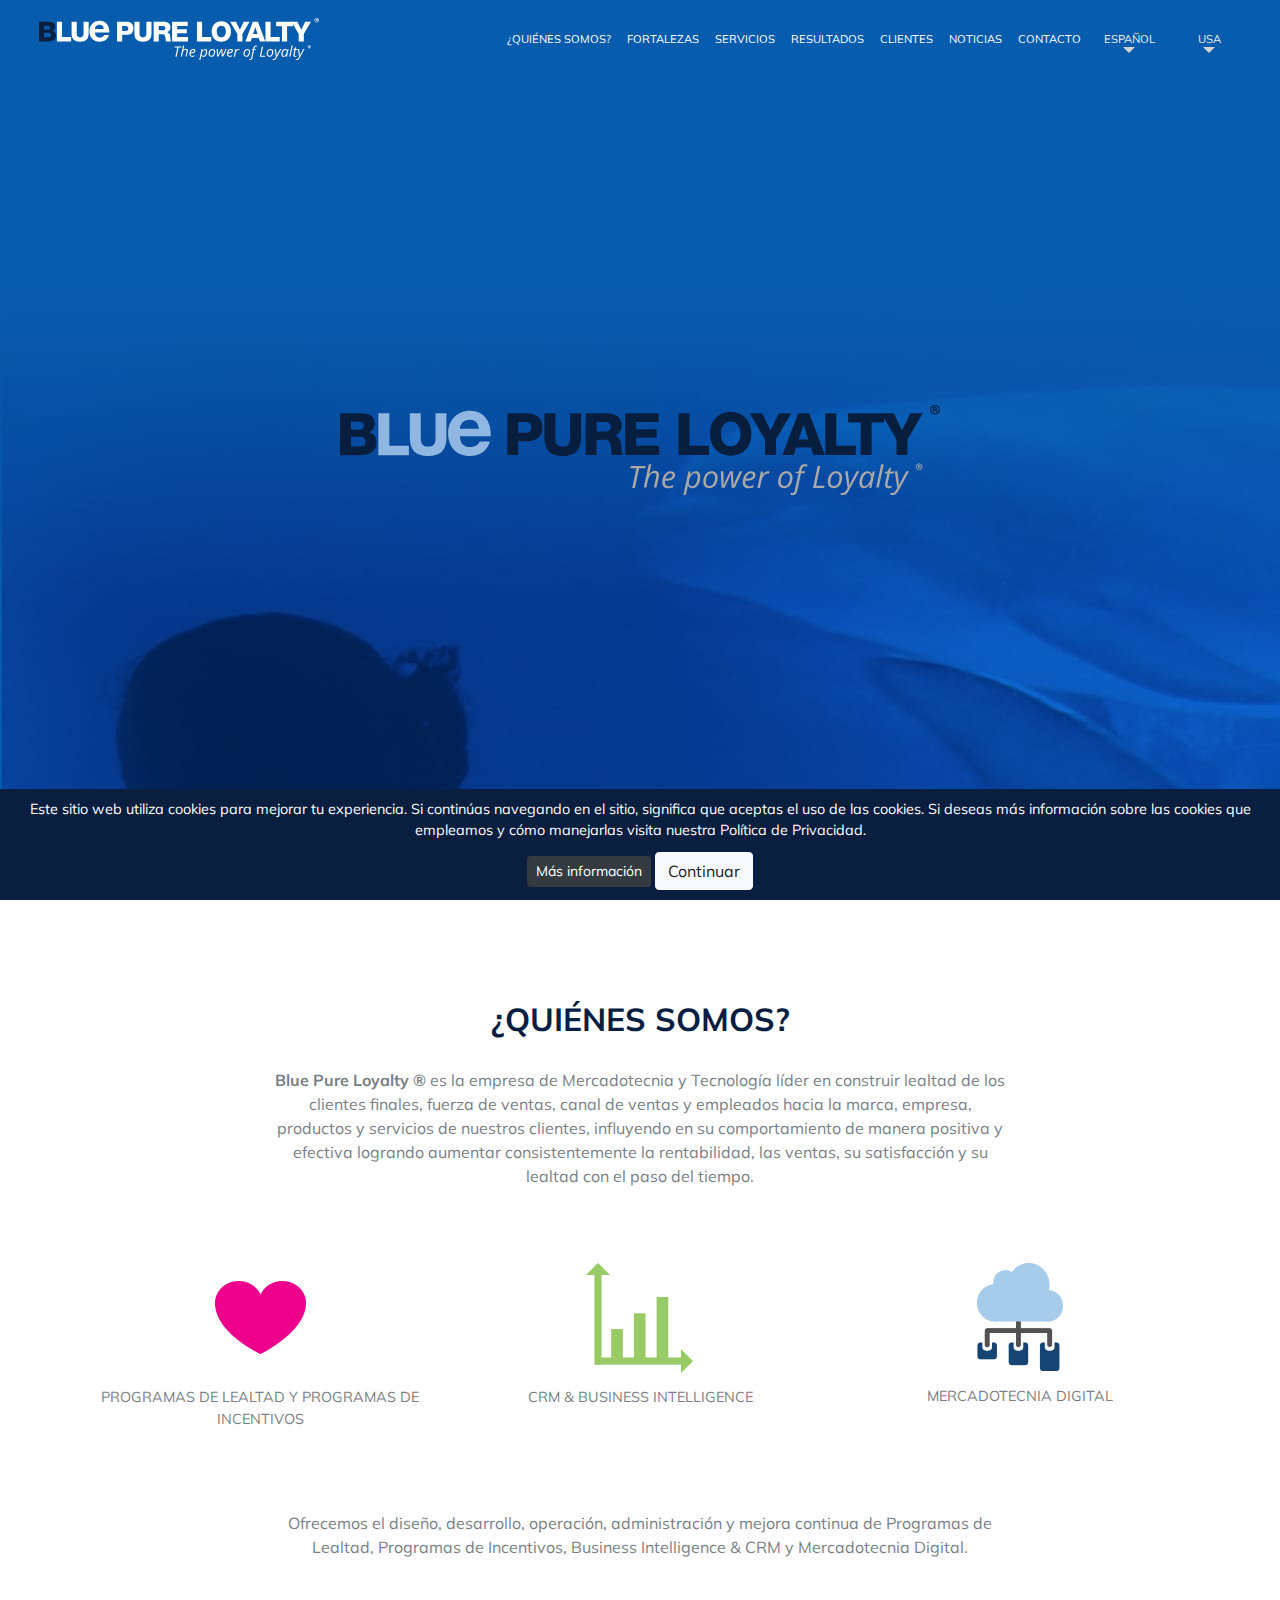
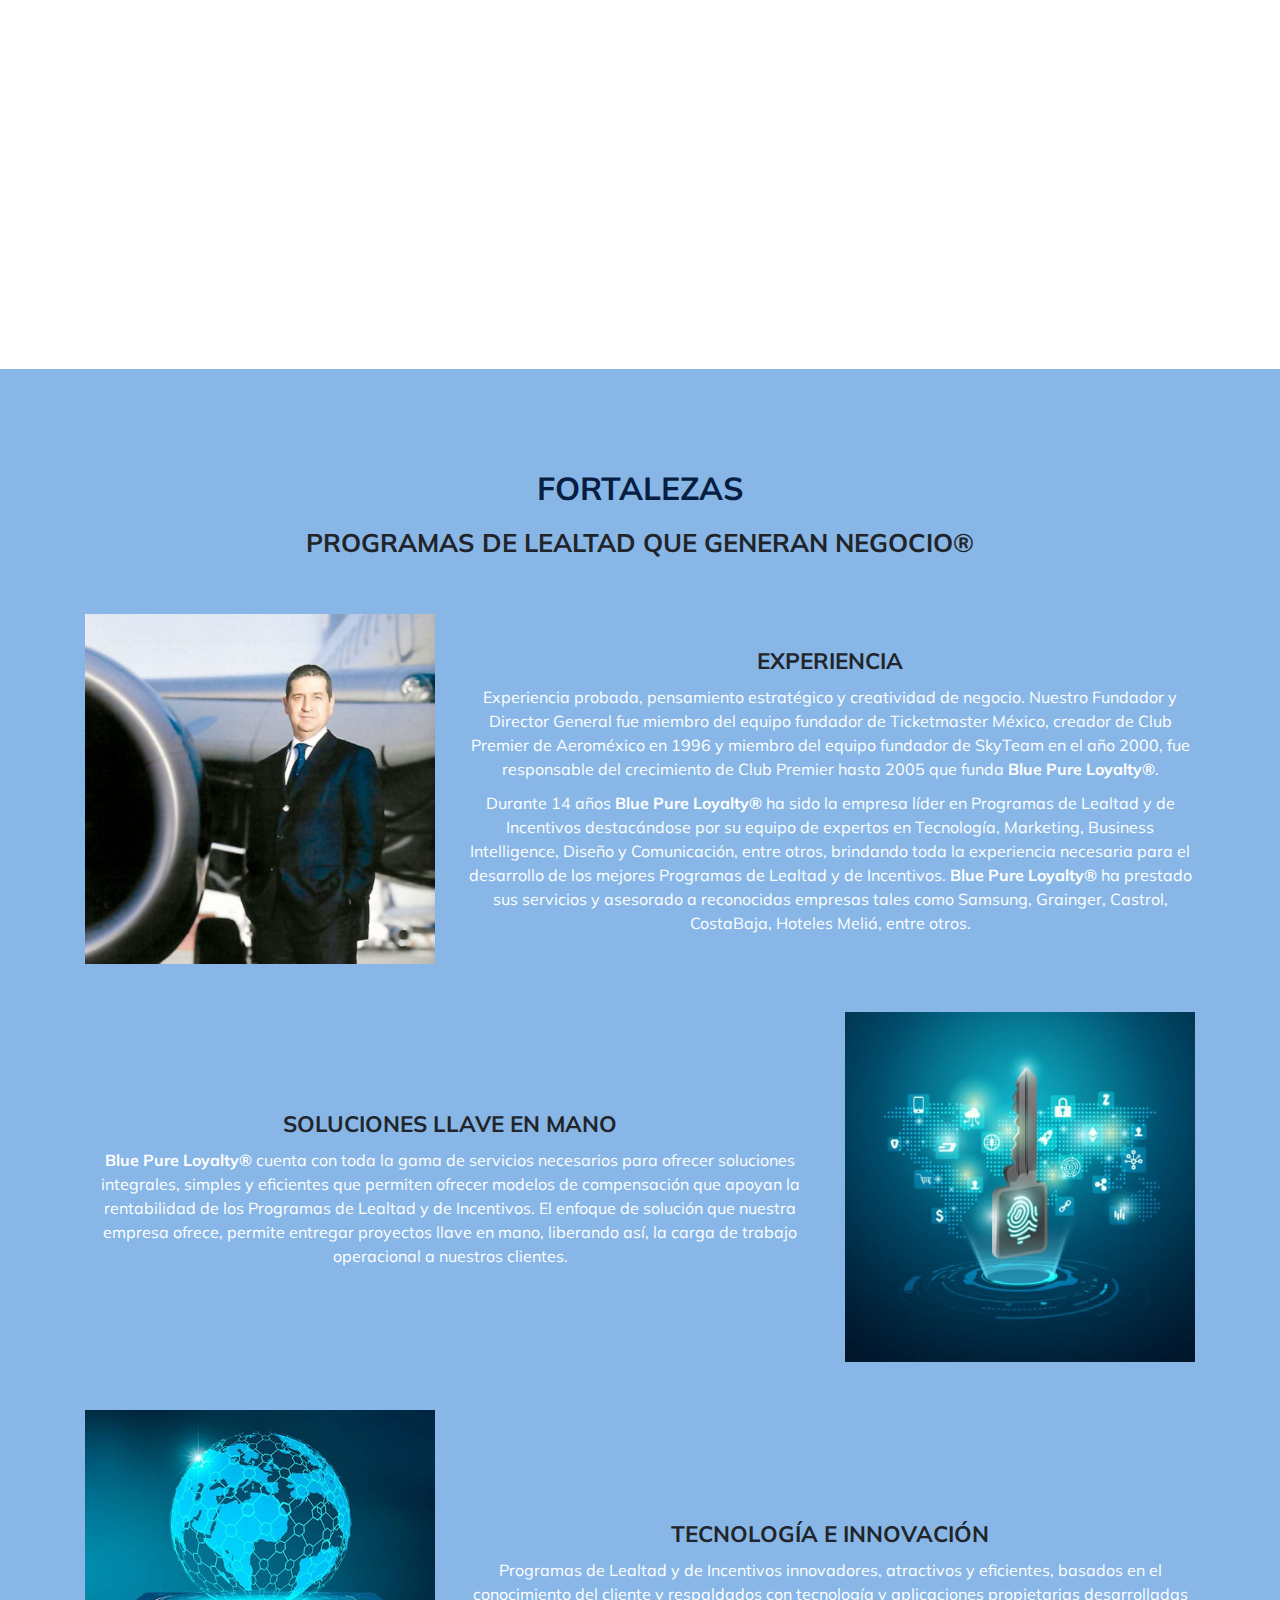
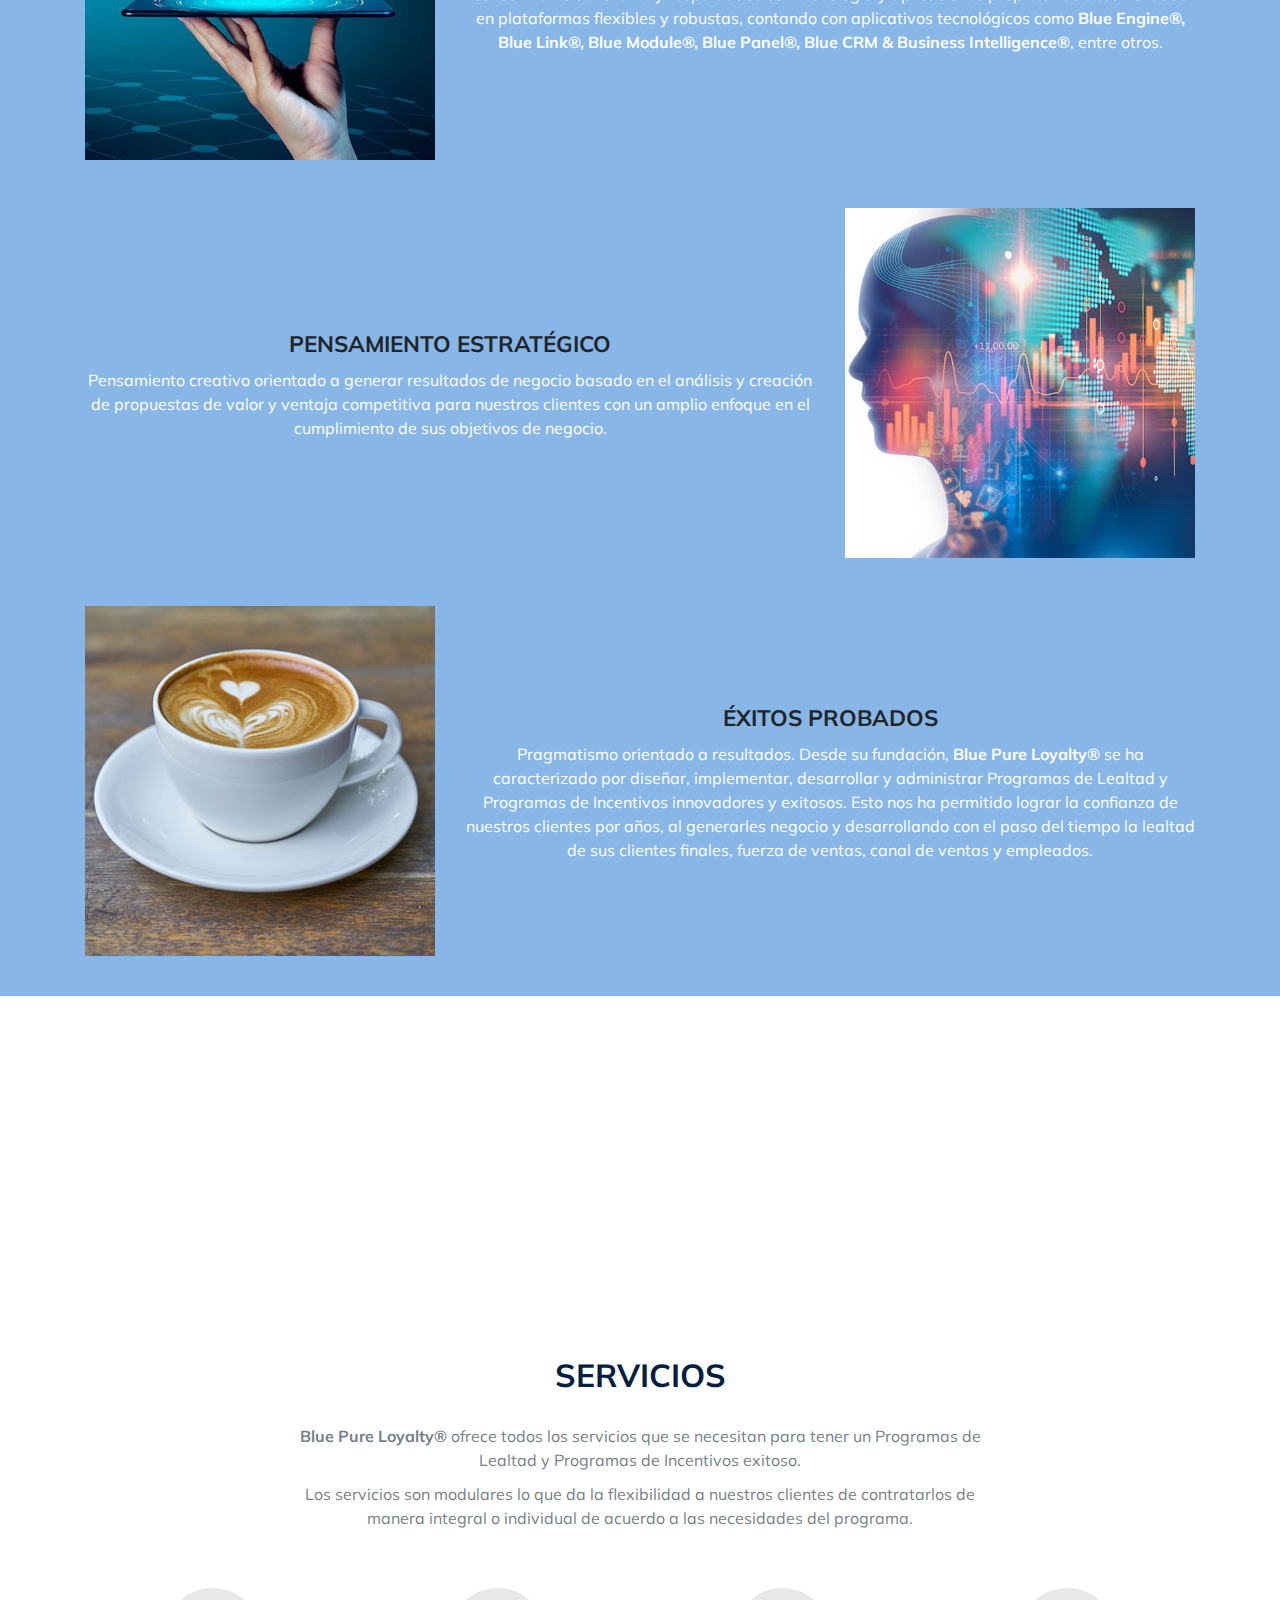
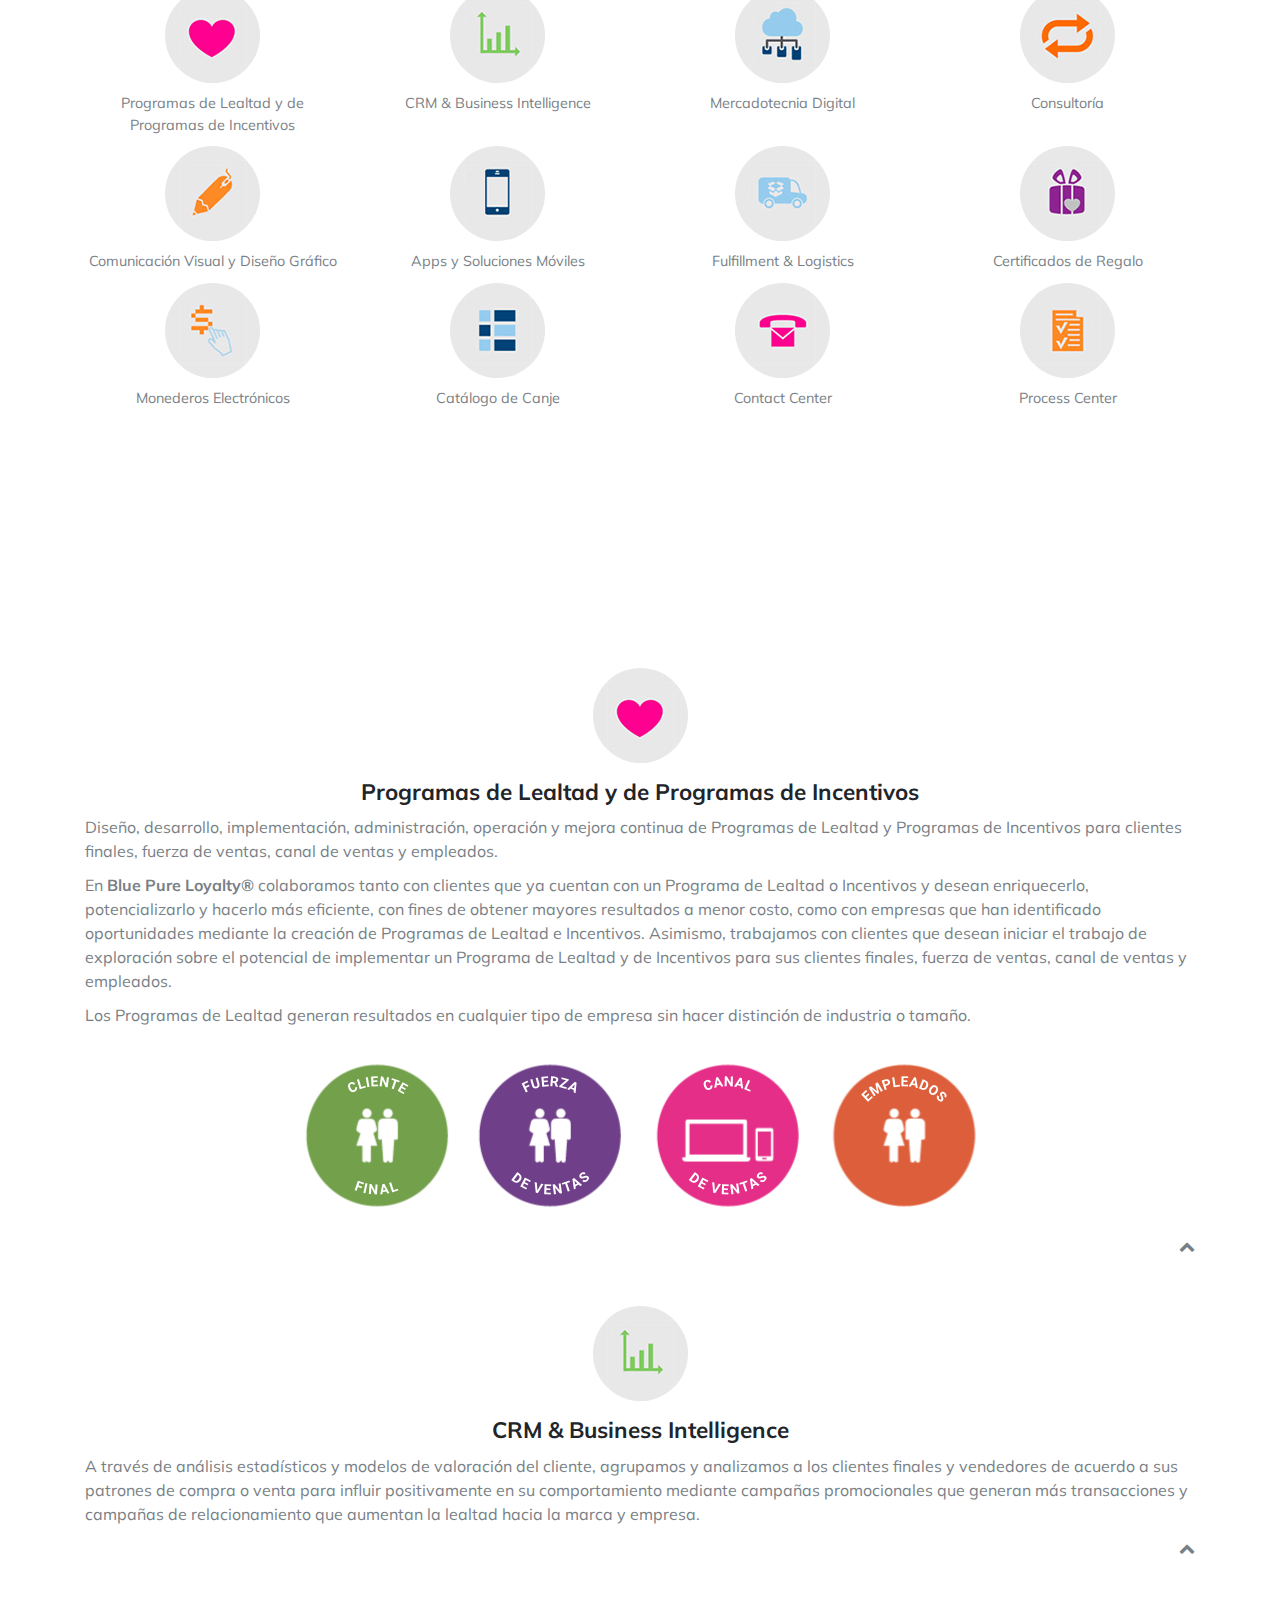
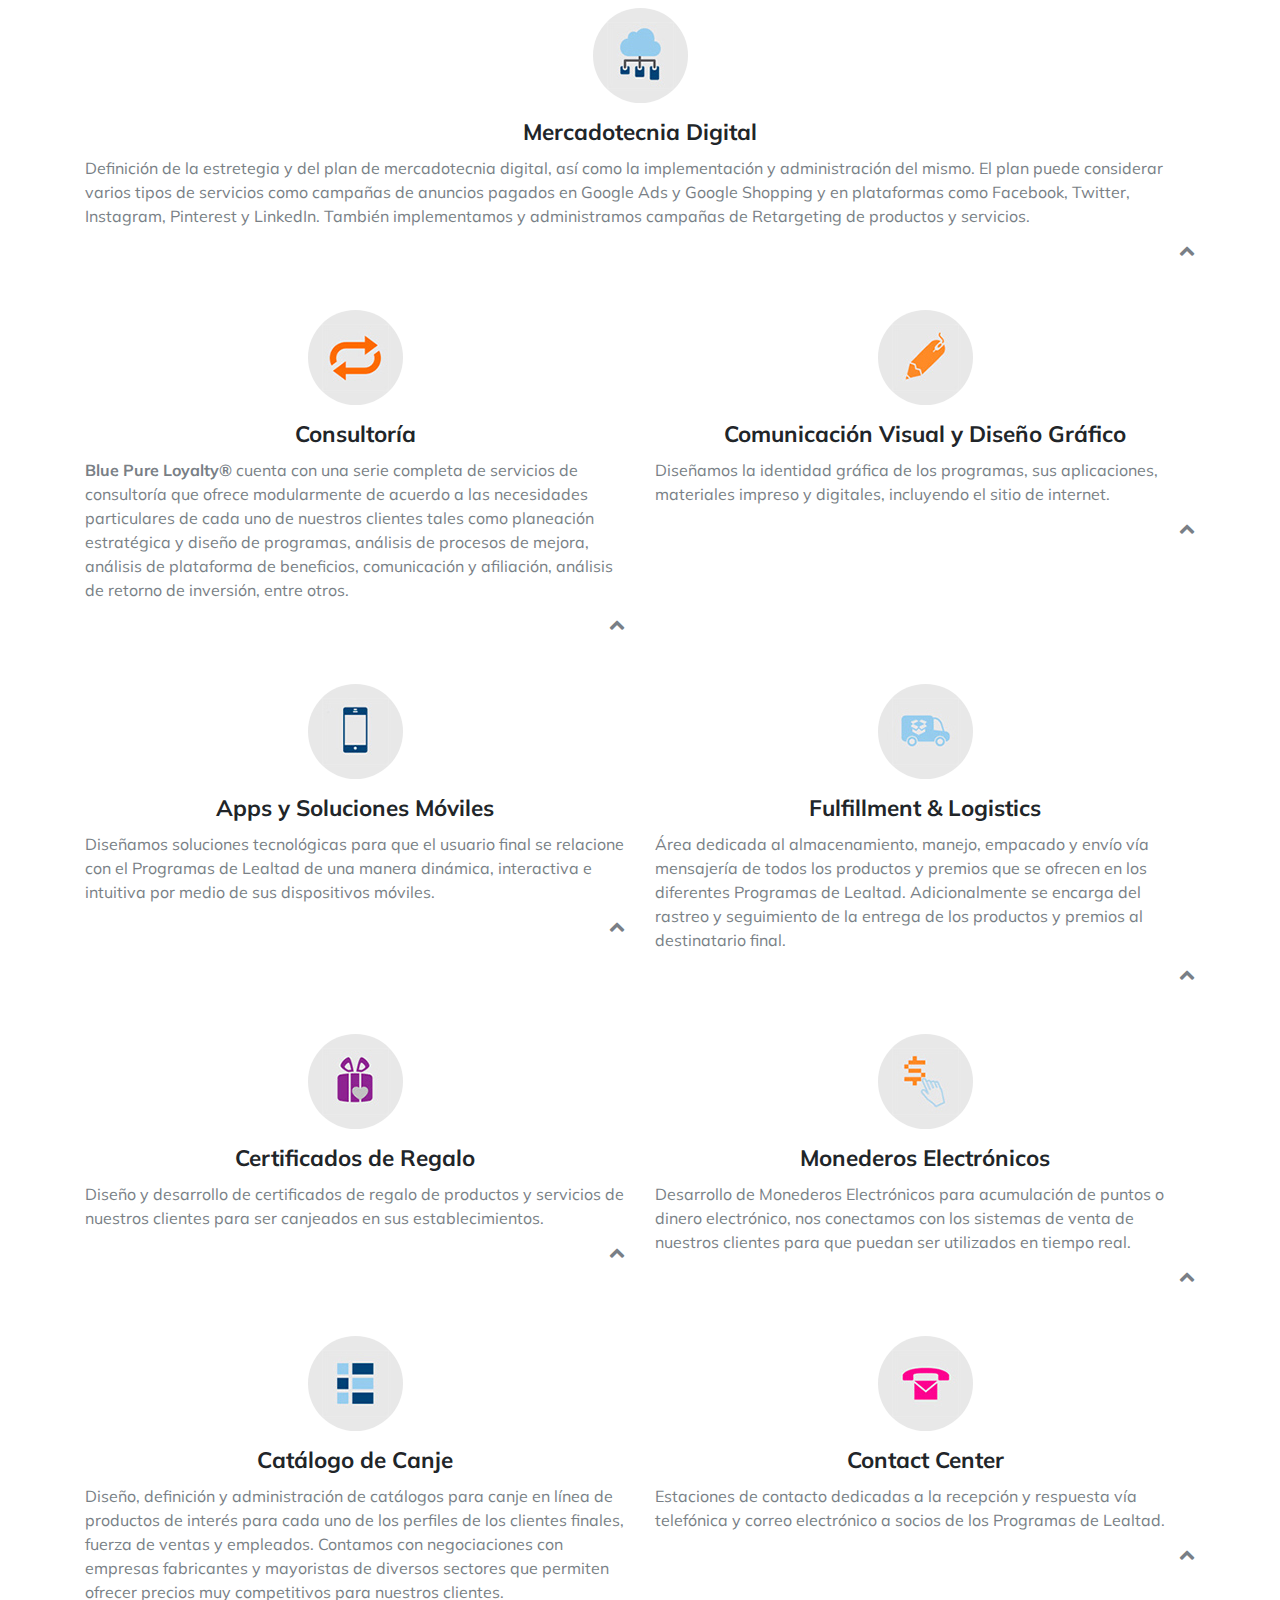
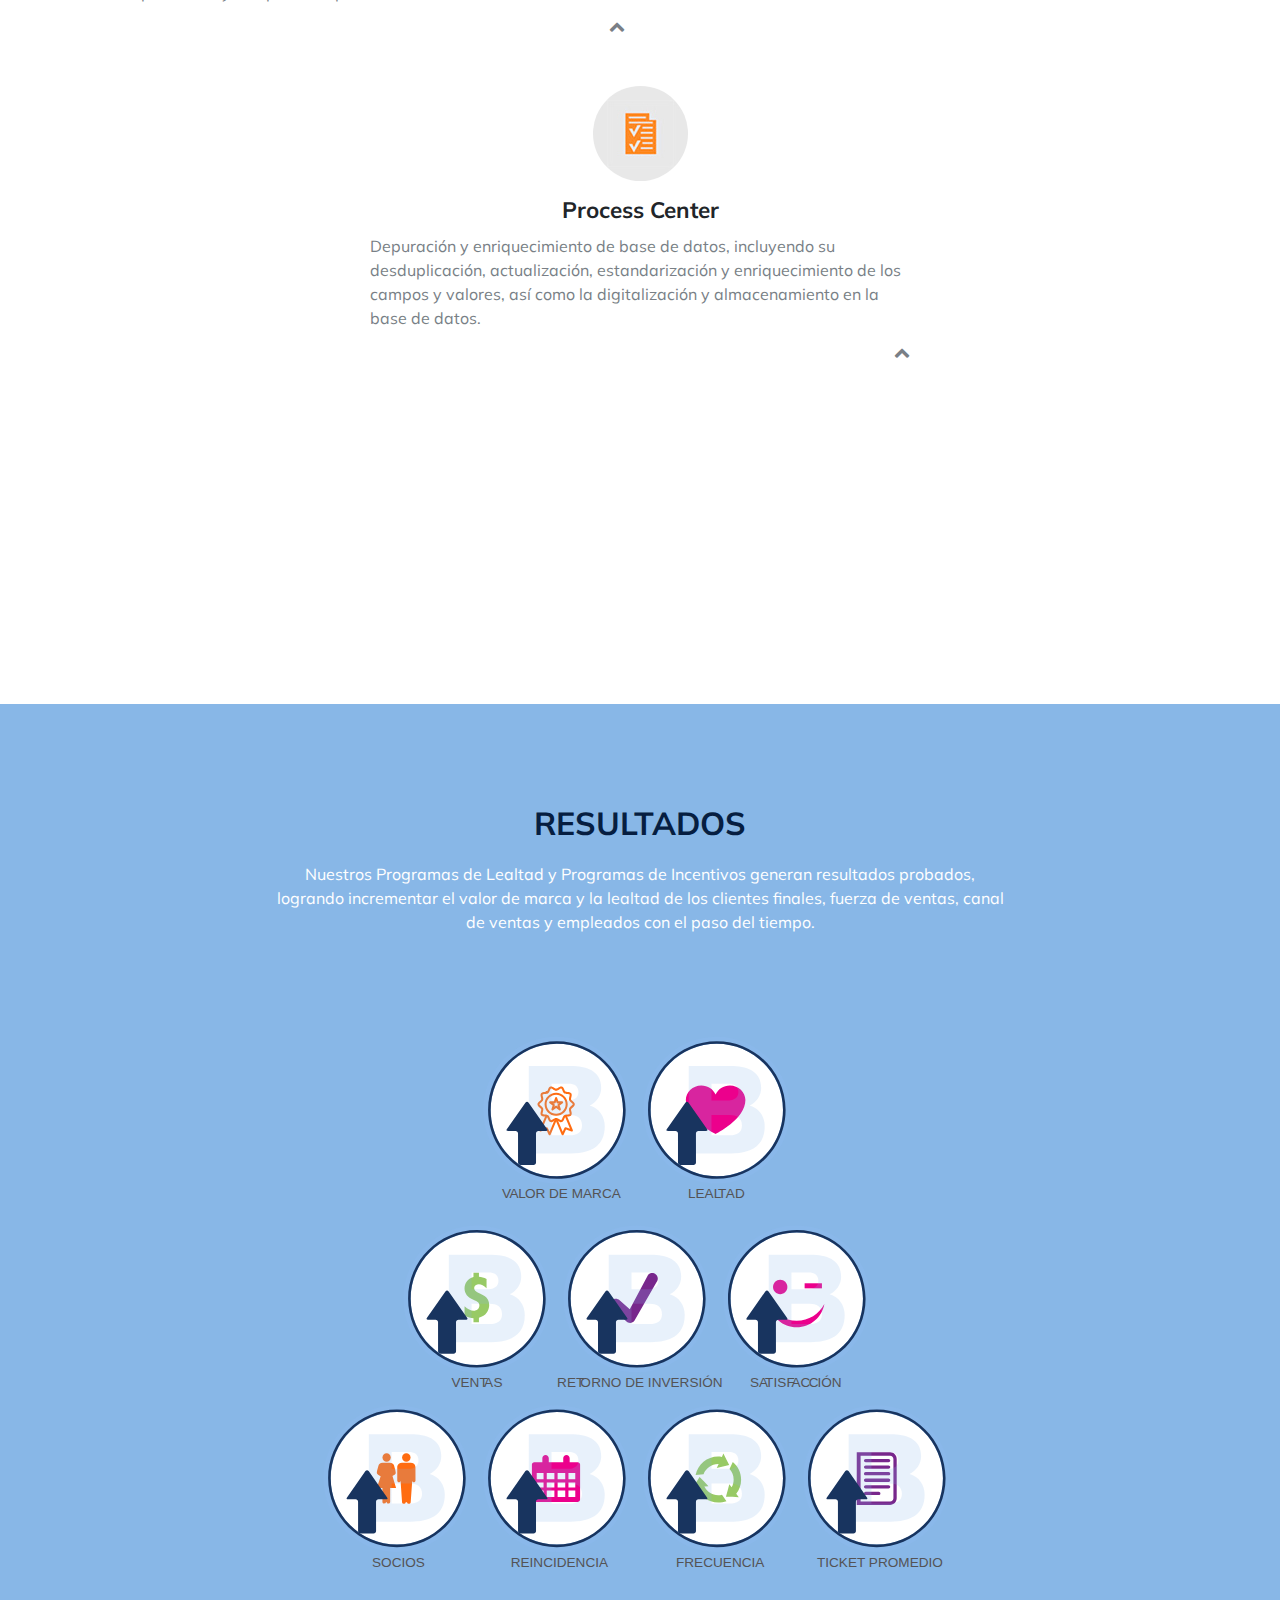
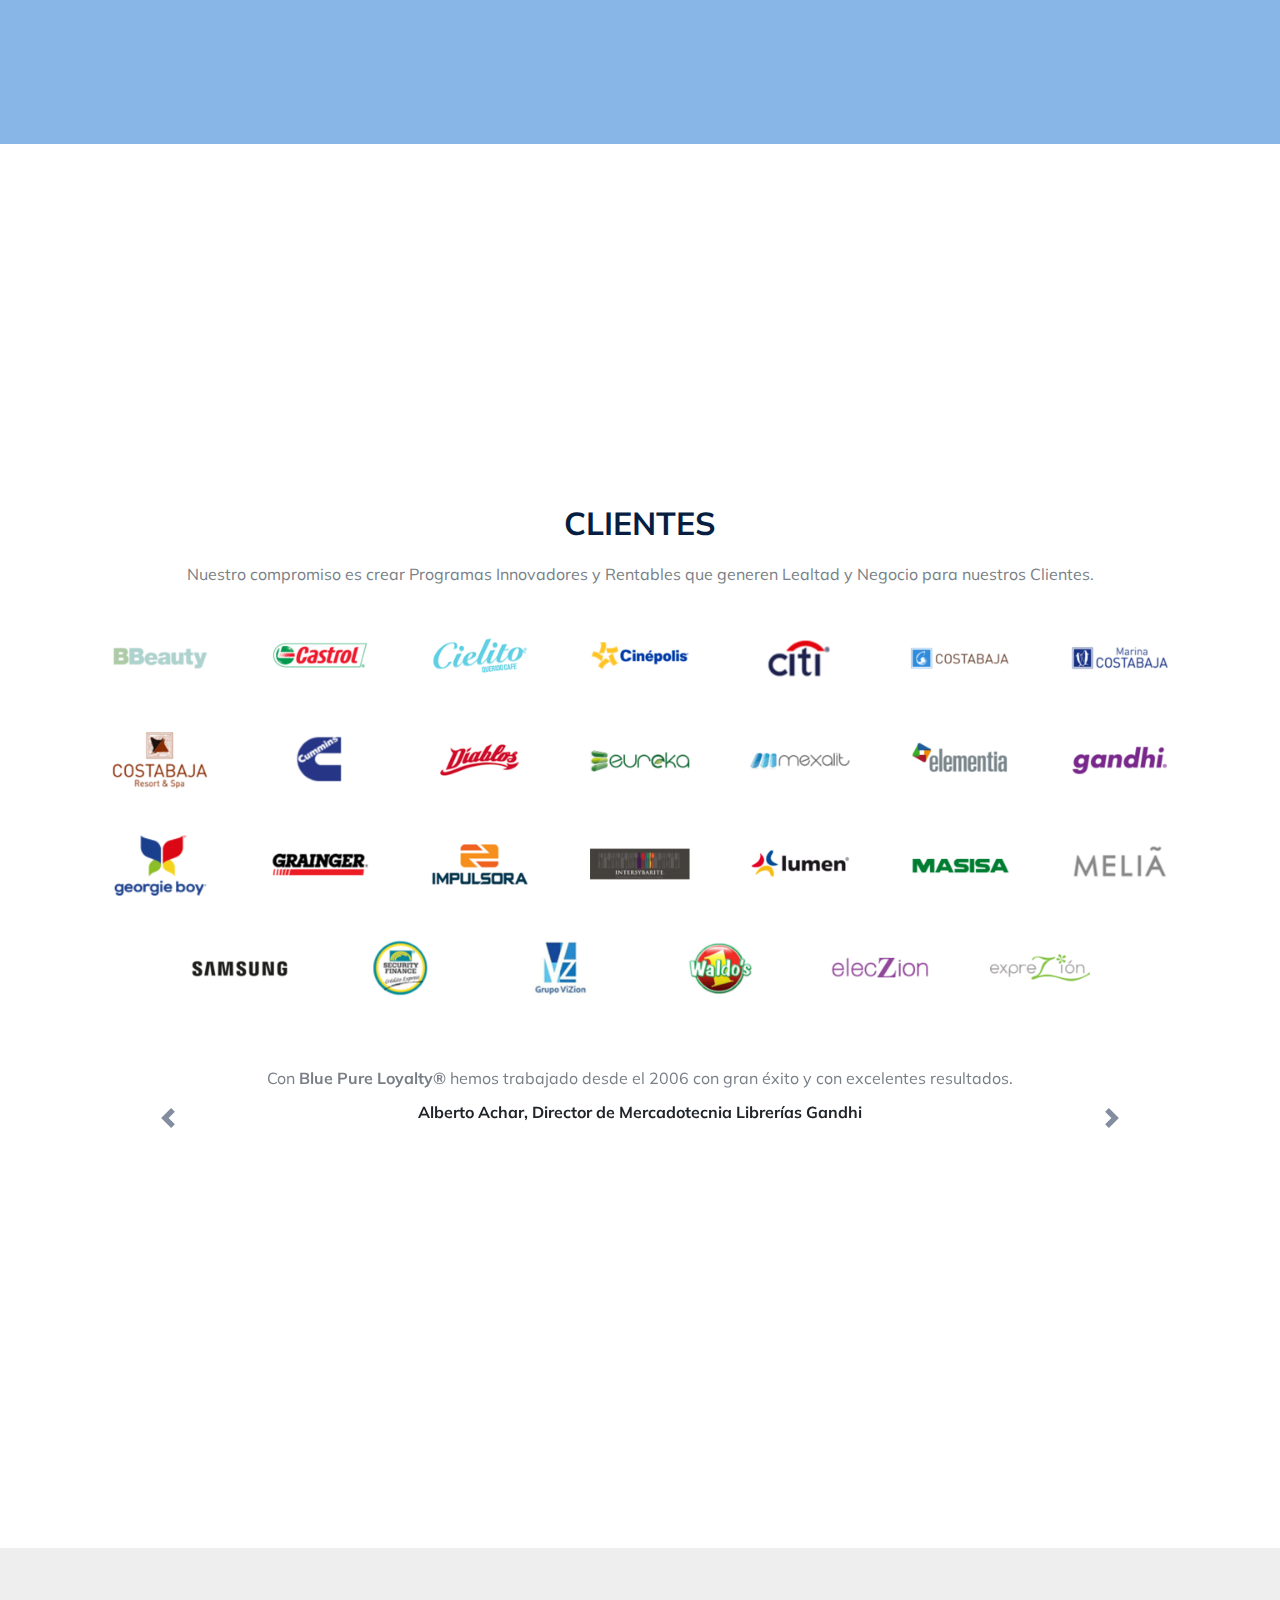
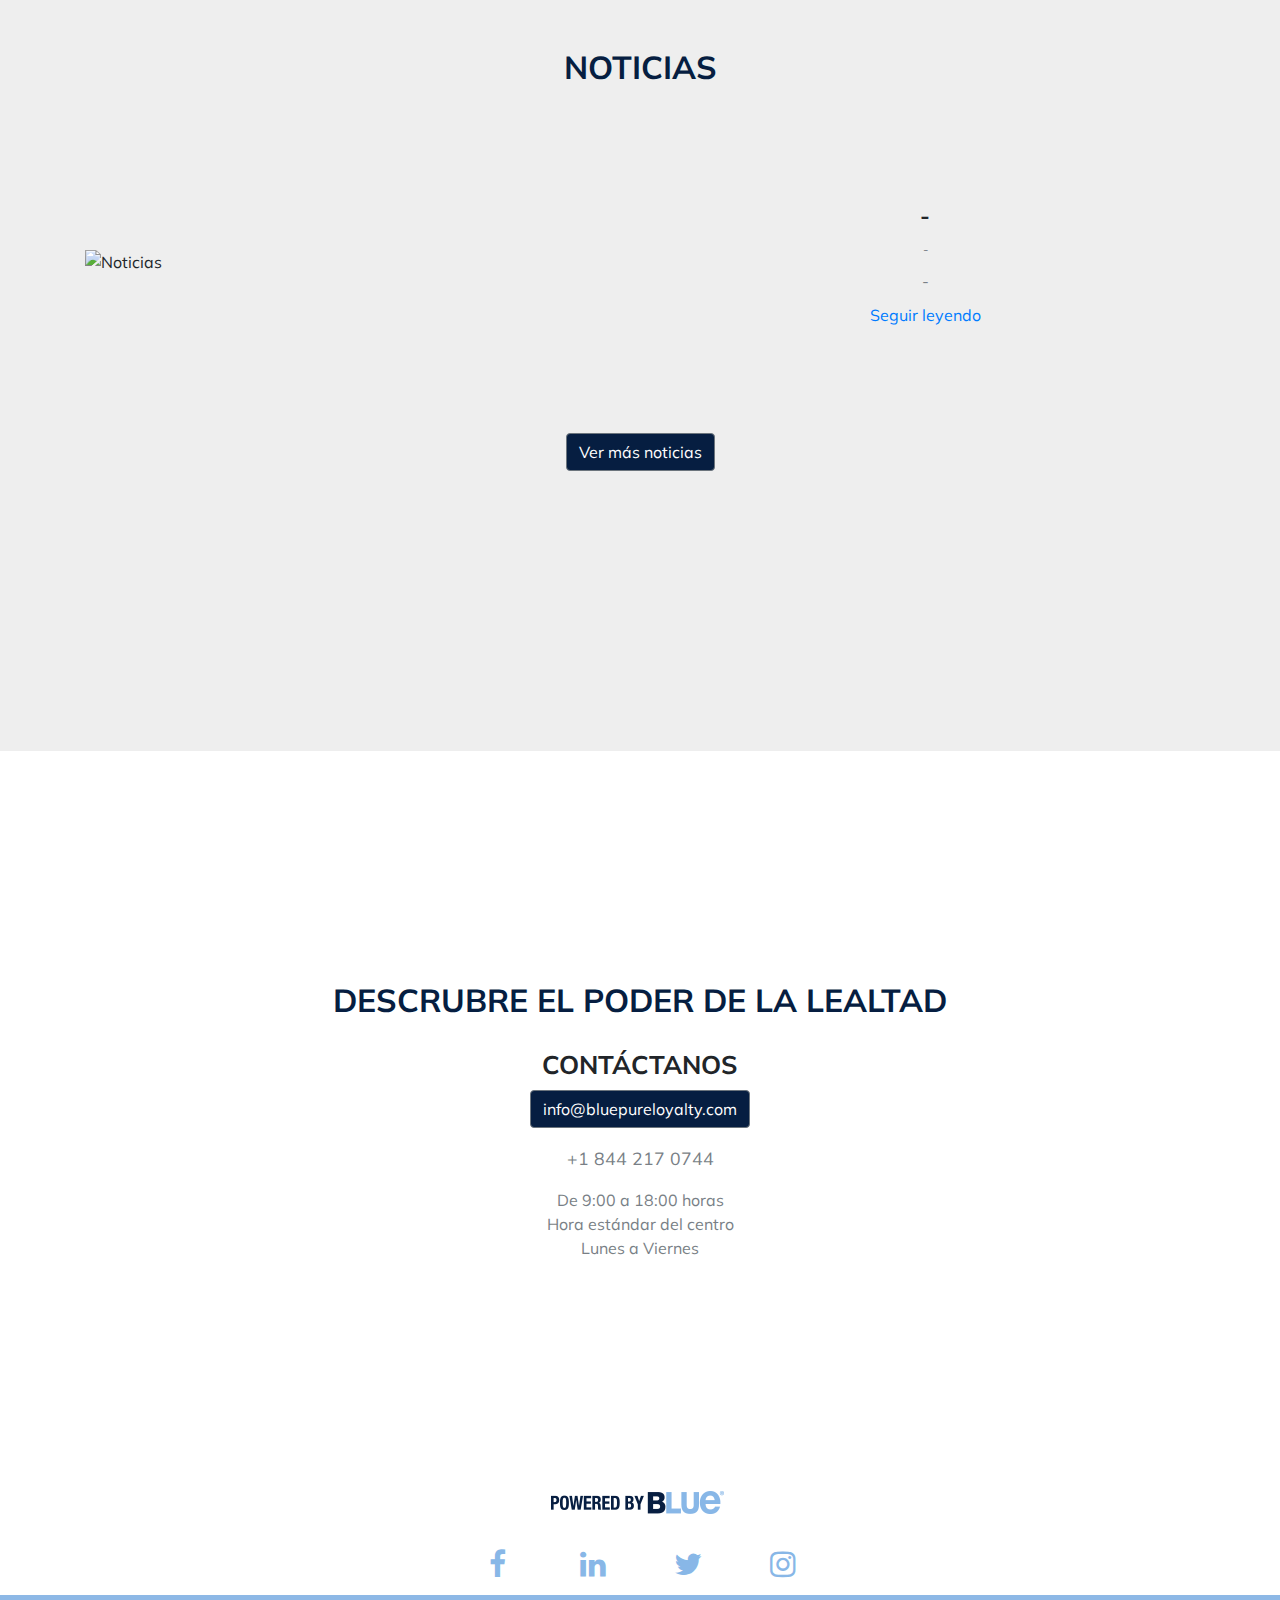
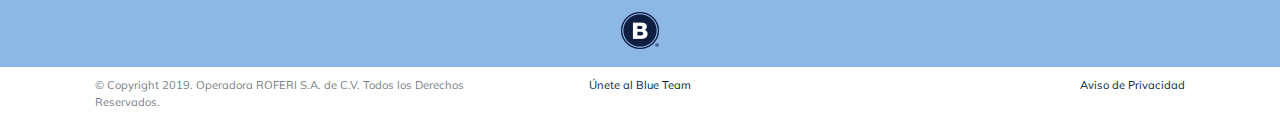
==== commit 5e617531: "updates to all" ====
--- a/index_us.html
+++ b/index_us.html
@@ -230,9 +230,9 @@
     </div>
     <div class="container">
       <div class="row justify-content-center text-center mt-2"><a class="smooth-scroll col-sm-12 col-md servicio-item" href="#programas-de-lealtad-y-de-programas-de-incentivos"><img src="app/img/ico/ico_programas_de_lealtad.png" alt="Programas de lealtad">
-          <p data-l="LOYALTY PROGRAMS &amp; INCENTIVE PROGRAMS">PROGRAMAS DE LEALTAD Y PROGRAMAS DE INCENTIVOS</p></a><a class="smooth-scroll col-sm-12 col-md servicio-item" href="#business-intelligence-crm"><img src="app/img/ico/ico_blue_crm.png" alt="Programas de lealtad">
-          <p>CRM & BUSINESS INTELLIGENCE</p></a><a class="smooth-scroll col-sm-12 col-md servicio-item" href="#e-commerce-tienda-en-linea" id="quienes-ecommerce"><img src="app/img/ico/ico_blue_ecommerce.png" alt="Programas de lealtad">
-          <p>E-COMMERCE</p></a><a class="smooth-scroll col-sm-12 col-md servicio-item" href="#mercadotecnia-digital"><img src="app/img/ico/ico_mercadotecnia_digital.png" alt="Programas de lealtad">
+          <p data-l="LOYALTY PROGRAMS &amp; INCENTIVE PROGRAMS">PROGRAMAS DE LEALTAD Y PROGRAMAS DE INCENTIVOS</p></a><a class="smooth-scroll col-sm-12 col-md servicio-item" href="#e-commerce-tienda-en-linea" id="quienes-ecommerce"><img src="app/img/ico/ico_blue_ecommerce.png" alt="Programas de lealtad">
+          <p>E-COMMERCE</p></a><a class="smooth-scroll col-sm-12 col-md servicio-item" href="#business-intelligence-crm"><img src="app/img/ico/ico_blue_crm.png" alt="Programas de lealtad">
+          <p>CRM & BUSINESS INTELLIGENCE</p></a><a class="smooth-scroll col-sm-12 col-md servicio-item" href="#mercadotecnia-digital"><img src="app/img/ico/ico_mercadotecnia_digital.png" alt="Programas de lealtad">
           <p data-l="DIGITAL MARKETING">MERCADOTECNIA DIGITAL</p></a></div>
       <div class="row justify-content-center mt-2">
         <div class="col-md-8 col-xs text-center">
@@ -310,14 +310,14 @@
         </div>
       </div>
       <div class="row justify-content-center text-center mt-5 mb-5"><a class="col-6 col-md servicio-item smooth-scroll" href="#programas-de-lealtad-y-de-programas-de-incentivos" id="btn_programas-de-lealtad-y-de-programas-de-incentivos"><img class="img-circle" src="app/img/servicios/programas-de-lealtad-y-de-programas-de-incentivos.png">
-          <p data-l="Loyalty Programs &amp; Incentive Programs">Programas de Lealtad y de Programas de Incentivos</p></a><a class="col-6 col-md servicio-item smooth-scroll" href="#consultoria" id="btn_consultoria"><img class="img-circle" src="app/img/servicios/consultoria.png">
-          <p data-l="Consulting">Consultoría</p></a><a class="col-6 col-md servicio-item smooth-scroll" href="#business-intelligence-crm" id="btn_business-intelligence-crm"><img class="img-circle" src="app/img/servicios/business-intelligence-crm.png">
-          <p data-l="Business Intelligence &amp; CRM">Business Intelligence &amp; CRM</p></a><a class="col-6 col-md servicio-item smooth-scroll" href="#comunicacion-visual-y-diseno-grafico" id="btn_comunicacion-visual-y-diseno-grafico"><img class="img-circle" src="app/img/servicios/comunicacion-visual-y-diseno-grafico.png">
-          <p data-l="Visual Communication &amp; Graphic Design">Comunicación Visual y Diseño Gráfico</p></a><a class="col-6 col-md servicio-item smooth-scroll" href="#mercadotecnia-digital" id="btn_mercadotecnia-digital"><img class="img-circle" src="app/img/servicios/mercadotecnia-digital.png">
-          <p data-l="Digital Marketing">Mercadotecnia Digital</p></a><a class="col-6 col-md servicio-item smooth-scroll" href="#redes-sociales" id="btn_redes-sociales"><img class="img-circle" src="app/img/servicios/redes-sociales.png">
+          <p data-l="Loyalty Programs &amp; Incentive Programs">Programas de Lealtad y de Programas de Incentivos</p></a><a class="col-6 col-md servicio-item smooth-scroll" href="#e-commerce-tienda-en-linea" id="btn_e-commerce-tienda-en-linea"><img class="img-circle" src="app/img/servicios/e-commerce-tienda-en-linea.png">
+          <p data-l="E-Commerce &amp; Online Stores">E-Commerce &amp; Tienda en Línea</p></a><a class="col-6 col-md servicio-item smooth-scroll" href="#crm-business-intelligence" id="btn_crm-business-intelligence"><img class="img-circle" src="app/img/servicios/crm-business-intelligence.png">
+          <p data-l="CRM &amp; Business Intelligence">CRM &amp; Business Intelligence</p></a><a class="col-6 col-md servicio-item smooth-scroll" href="#mercadotecnia-digital" id="btn_mercadotecnia-digital"><img class="img-circle" src="app/img/servicios/mercadotecnia-digital.png">
+          <p data-l="Digital Marketing">Mercadotecnia Digital</p></a><a class="col-6 col-md servicio-item smooth-scroll" href="#consultoria" id="btn_consultoria"><img class="img-circle" src="app/img/servicios/consultoria.png">
+          <p data-l="Consulting">Consultoría</p></a><a class="col-6 col-md servicio-item smooth-scroll" href="#comunicacion-visual-y-diseno-grafico" id="btn_comunicacion-visual-y-diseno-grafico"><img class="img-circle" src="app/img/servicios/comunicacion-visual-y-diseno-grafico.png">
+          <p data-l="Visual Communication &amp; Graphic Design">Comunicación Visual y Diseño Gráfico</p></a><a class="col-6 col-md servicio-item smooth-scroll" href="#redes-sociales" id="btn_redes-sociales"><img class="img-circle" src="app/img/servicios/redes-sociales.png">
           <p data-l="Social Media">Redes Sociales</p></a><a class="col-6 col-md servicio-item smooth-scroll" href="#apps-y-soluciones-moviles" id="btn_apps-y-soluciones-moviles"><img class="img-circle" src="app/img/servicios/apps-y-soluciones-moviles.png">
-          <p data-l="Apps &amp; Mobile Solutions">Apps y Soluciones Móviles</p></a><a class="col-6 col-md servicio-item smooth-scroll" href="#e-commerce-tienda-en-linea" id="btn_e-commerce-tienda-en-linea"><img class="img-circle" src="app/img/servicios/e-commerce-tienda-en-linea.png">
-          <p data-l="E-Commerce &amp; Online Stores">E-Commerce &amp; Tienda en Línea</p></a><a class="col-6 col-md servicio-item smooth-scroll" href="#fulfillment-logistics" id="btn_fulfillment-logistics"><img class="img-circle" src="app/img/servicios/fulfillment-logistics.png">
+          <p data-l="Apps &amp; Mobile Solutions">Apps y Soluciones Móviles</p></a><a class="col-6 col-md servicio-item smooth-scroll" href="#fulfillment-logistics" id="btn_fulfillment-logistics"><img class="img-circle" src="app/img/servicios/fulfillment-logistics.png">
           <p data-l="Fulfillment &amp; Logistics">Fulfillment &amp; Logistics</p></a><a class="col-6 col-md servicio-item smooth-scroll" href="#certificados-de-regalo" id="btn_certificados-de-regalo"><img class="img-circle" src="app/img/servicios/certificados-de-regalo.png">
           <p data-l="Gift Certificates">Certificados de Regalo</p></a><a class="col-6 col-md servicio-item smooth-scroll" href="#monederos-electronicos" id="btn_monederos-electronicos"><img class="img-circle" src="app/img/servicios/monederos-electronicos.png">
           <p data-l="Electronic Wallets">Monederos Electrónicos</p></a><a class="col-6 col-md servicio-item smooth-scroll" href="#catalogo-de-canje" id="btn_catalogo-de-canje"><img class="img-circle" src="app/img/servicios/catalogo-de-canje.png">
@@ -333,30 +333,36 @@
           <div class="text-right"><a class="smooth-scroll" href="#servicios">
               <div class="fa fa-chevron-up"></div></a></div>
         </div>
+        <div class="col-md-12 text-center mt-5" id="e-commerce-tienda-en-linea"><img class="img-circle" src="app/img/servicios/e-commerce-tienda-en-linea.png">
+          <h4 class="mt-3" data-l="E-Commerce &amp; Online Stores">E-Commerce &amp; Tienda en Línea</h4>
+          <div class="text-left" data-l="&lt;p&gt;Definition, development, implementation and operation of online stores so that our customers can sell their products and services over the Internet. Our services include all the services needed to sell and deliver products and services to your end customers including from the website design, shopping cart, catalog management, payment methods, courier shipping and tracking shipments until final customer delivery.&lt;/p&gt;"><p>Definición, desarrollo, implementación y operación de tiendas en línea para que nuestros clientes puedan vender sus productos y servicios por internet . Nuestros servicios incluyen todo lo necesario para vender y entregar los productos y servicios a sus clientes incluyendo desde el diseño del sitio, carrito de compra, administración de catálogos, formas de pago, envíos por mensajería y el seguimiento de envíos hasta su entrega a cliente final.</p></div>
+          <div class="text-right"><a class="smooth-scroll" href="#servicios">
+              <div class="fa fa-chevron-up"></div></a></div>
+        </div>
+        <div class="col-md-12 text-center mt-5" id="crm-business-intelligence"><img class="img-circle" src="app/img/servicios/crm-business-intelligence.png">
+          <h4 class="mt-3" data-l="CRM &amp; Business Intelligence">CRM &amp; Business Intelligence</h4>
+          <div class="text-left" data-l="&lt;p&gt;Through statistical analysis and customer data valuation models, we group and analyze end customers segment, selected sales agents, according to their purchasing or selling patterns to positively influence their personal behavior through promotional campaigns that increase purchase transactions and desired relationship campaigns that can be translated into loyalty to the brand and company. &lt;/p&gt;"><p>A través de análisis estadísticos y modelos de valoración del cliente, agrupamos y analizamos a los clientes finales y vendedores de acuerdo a sus patrones de compra o venta para influir positivamente en su comportamiento mediante campañas promocionales que generan más transacciones y campañas de relacionamiento que aumentan la lealtad hacia la marca y empresa.</p></div>
+          <div class="text-right"><a class="smooth-scroll" href="#servicios">
+              <div class="fa fa-chevron-up"></div></a></div>
+        </div>
+        <div class="col-md-12 text-center mt-5" id="mercadotecnia-digital"><img class="img-circle" src="app/img/servicios/mercadotecnia-digital.png">
+          <h4 class="mt-3" data-l="Digital Marketing">Mercadotecnia Digital</h4>
+          <div class="text-left" data-l="&lt;p&gt;From the definition to the implementation of digital marketing plans including from the early stages of strategy definition to the managemente and measurement stage of the marketing campaign results.&lt;/p&gt;&lt;p&gt;The plan may consider the usage of various types of services such as Paid Media, in platforms including Google Ads, Google Shopping, Facebook, Twitter, Instagram, Pinterest and LinkedIn. We also implement and manage ad Retargeting campaigns for products and services.&lt;/p&gt;"><p>Definición de la estretegia y del plan de mercadotecnia digital, así como la implementación y administración del mismo. El plan puede considerar varios tipos de servicios como campañas de anuncios pagados en Google Ads y Google Shopping y en plataformas como Facebook, Twitter, Instagram, Pinterest y LinkedIn. También implementamos y administramos campañas de Retargeting de productos y servicios.</p></div>
+          <div class="text-right"><a class="smooth-scroll" href="#servicios">
+              <div class="fa fa-chevron-up"></div></a></div>
+        </div>
         <div class="col-md-6 col-sm text-center mt-5" id="consultoria"><img class="img-circle" src="app/img/servicios/consultoria.png">
           <h4 class="mt-3" data-l="Consulting">Consultoría</h4>
           <div class="text-left" data-l="&lt;p&gt;&lt;strong&gt;Blue Pure Loyalty®&lt;/strong&gt; provides a complete range of consulting services that can be implemented on phased stages depending on the customer needs. These consulting services include strategic planning, program design, analysis and business process improvement, benefits, communication and affiliation platform analysis, ROI analysis, among others.&lt;/p&gt;"><p><strong>Blue Pure Loyalty®</strong> cuenta con una serie completa de servicios de consultoría que ofrece modularmente de acuerdo a las necesidades particulares de cada uno de nuestros clientes tales como planeación estratégica y diseño de programas, análisis de procesos de mejora, análisis de plataforma de beneficios, comunicación y afiliación, análisis de retorno de inversión, entre otros.</p></div>
           <div class="text-right"><a class="smooth-scroll" href="#servicios">
               <div class="fa fa-chevron-up"></div></a></div>
         </div>
-        <div class="col-md-6 col-sm text-center mt-5" id="business-intelligence-crm"><img class="img-circle" src="app/img/servicios/business-intelligence-crm.png">
-          <h4 class="mt-3" data-l="Business Intelligence &amp; CRM">Business Intelligence &amp; CRM</h4>
-          <div class="text-left" data-l="&lt;p&gt;Through statistical analysis and customer data valuation models, we group and analyze end customers segment, selected sales agents, according to their purchasing or selling patterns to positively influence their personal behavior through promotional campaigns that increase purchase transactions and desired relationship campaigns that can be translated into loyalty to the brand and company. &lt;/p&gt;"><p>A través de análisis estadísticos y modelos de valoración del cliente, agrupamos y analizamos a los clientes finales y vendedores de acuerdo a sus patrones de compra o venta para influir positivamente en su comportamiento mediante campañas promocionales que generan más transacciones y campañas de relacionamiento que aumentan la lealtad hacia la marca y empresa.</p></div>
-          <div class="text-right"><a class="smooth-scroll" href="#servicios">
-              <div class="fa fa-chevron-up"></div></a></div>
-        </div>
         <div class="col-md-6 col-sm text-center mt-5" id="comunicacion-visual-y-diseno-grafico"><img class="img-circle" src="app/img/servicios/comunicacion-visual-y-diseno-grafico.png">
           <h4 class="mt-3" data-l="Visual Communication &amp; Graphic Design">Comunicación Visual y Diseño Gráfico</h4>
           <div class="text-left" data-l="&lt;p&gt;&lt;strong&gt;Blue Pure Loyalty®&lt;/strong&gt; can design and develop the graphic identity of the Loyalty and Incentive Programs and their applications whether for printed and/or electronic media including the website and social media.&lt;/p&gt;"><p>Diseñamos la identidad gráfica de los programas, sus aplicaciones, materiales impreso y digitales, incluyendo el sitio de internet. </p></div>
           <div class="text-right"><a class="smooth-scroll" href="#servicios">
               <div class="fa fa-chevron-up"></div></a></div>
         </div>
-        <div class="col-md-6 col-sm text-center mt-5" id="mercadotecnia-digital"><img class="img-circle" src="app/img/servicios/mercadotecnia-digital.png">
-          <h4 class="mt-3" data-l="Digital Marketing">Mercadotecnia Digital</h4>
-          <div class="text-left" data-l="&lt;p&gt;From the definition to the implementation of digital marketing plans including from the early stages of strategy definition to the managemente and measurement stage of the marketing campaign results.&lt;/p&gt;&lt;p&gt;The plan may consider the usage of various types of services such as Paid Media, in platforms including Google Ads, Google Shopping, Facebook, Twitter, Instagram, Pinterest and LinkedIn. We also implement and manage ad Retargeting campaigns for products and services.&lt;/p&gt;"><p>Definición de la estretegia y del plan de mercadotecnia digital, así como la implementación y administración del mismo. El plan puede considerar varios tipos de servicios como campañas de anuncios pagados en Google Ads y Google Shopping y en plataformas como Facebook, Twitter, Instagram, Pinterest y LinkedIn. También implementamos y administramos campañas de Retargeting de productos y servicios.</p></div>
-          <div class="text-right"><a class="smooth-scroll" href="#servicios">
-              <div class="fa fa-chevron-up"></div></a></div>
-        </div>
         <div class="col-md-6 col-sm text-center mt-5" id="redes-sociales"><img class="img-circle" src="app/img/servicios/redes-sociales.png">
           <h4 class="mt-3" data-l="Social Media">Redes Sociales</h4>
           <div class="text-left" data-l="&lt;p&gt;Management of the program social accounts in the main social networks such as Facebook, Twitter, Instagram, Pinterest and LinkedIn, according to the objectives and the selected target of the program.&lt;/p&gt;&lt;p&gt;A Community Manager is assigned to monitor and manage the social media networks, posts, replies and publication schedule.&lt;/p&gt;"><p>Administración de las cuentas del programa en las principales redes sociales como Facebook, Twitter, Instagram, Pinterest y LinkedIn, de acuerdo a los objetivos del programa y de los segmentos objetivo.</p><p>Servicios de Community Manager para la administración de las redes sociales, publicaciones, respuesta y gestión de pautas.</p></div>
@@ -366,12 +372,6 @@
         <div class="col-md-6 col-sm text-center mt-5" id="apps-y-soluciones-moviles"><img class="img-circle" src="app/img/servicios/apps-y-soluciones-moviles.png">
           <h4 class="mt-3" data-l="Apps &amp; Mobile Solutions">Apps y Soluciones Móviles</h4>
           <div class="text-left" data-l="&lt;p&gt;We design technological solutions for the Loyalty or Incentive Program so that the customer can interact with the program in a dynamic and intuitive way through their mobile devices.&lt;/p&gt;"><p>Diseñamos soluciones tecnológicas para que el usuario final se relacione con el Programas de Lealtad de una manera dinámica, interactiva e intuitiva por medio de sus dispositivos móviles.</p></div>
-          <div class="text-right"><a class="smooth-scroll" href="#servicios">
-              <div class="fa fa-chevron-up"></div></a></div>
-        </div>
-        <div class="col-md-6 col-sm text-center mt-5" id="e-commerce-tienda-en-linea"><img class="img-circle" src="app/img/servicios/e-commerce-tienda-en-linea.png">
-          <h4 class="mt-3" data-l="E-Commerce &amp; Online Stores">E-Commerce &amp; Tienda en Línea</h4>
-          <div class="text-left" data-l="&lt;p&gt;Definition, development, implementation and operation of online stores so that our customers can sell their products and services over the Internet. Our services include all the services needed to sell and deliver products and services to your end customers including from the website design, shopping cart, catalog management, payment methods, courier shipping and tracking shipments until final customer delivery.&lt;/p&gt;"><p>Definición, desarrollo, implementación y operación de tiendas en línea para que nuestros clientes puedan vender sus productos y servicios por internet . Nuestros servicios incluyen todo lo necesario para vender y entregar los productos y servicios a sus clientes incluyendo desde el diseño del sitio, carrito de compra, administración de catálogos, formas de pago, envíos por mensajería y el seguimiento de envíos hasta su entrega a cliente final.</p></div>
           <div class="text-right"><a class="smooth-scroll" href="#servicios">
               <div class="fa fa-chevron-up"></div></a></div>
         </div>
@@ -439,10 +439,7 @@
           <p data-l="Our commitment is to create innovative and profitable programs that generate loyalty and business for our clients.">Nuestro compromiso es crear Programas Innovadores y Rentables que generen Lealtad y Negocio para nuestros Clientes.</p>
         </div>
       </div>
-      <div class="row justify-content-center vertical-align mt-2"><img class="clientelogo" src="app/img/clientes/logos-bbeauty.png" title="Bbeauty" alt="Bbeauty"><img class="clientelogo" src="app/img/clientes/logos-castrol.png" title="Castrol" alt="Castrol"><img class="clientelogo" src="app/img/clientes/logos-cielito-querido-cafe.png" title="Cielito Querido Café" alt="Cielito Querido Café"><img class="clientelogo" src="app/img/clientes/logos-cinepolis.png" title="Cinépolis" alt="Cinépolis"><img class="clientelogo" src="app/img/clientes/logos-citi.png" title="Citi" alt="Citi">
-        <div class="jump"></div><img class="clientelogo" src="app/img/clientes/logos-costabaja.png" title="Costabaja" alt="Costabaja"><img class="clientelogo" src="app/img/clientes/logos-marina-costabaja.png" title="Marina Costabaja" alt="Marina Costabaja"><img class="clientelogo" src="app/img/clientes/logos-costabaja-resort-spa.png" title="Costabaja Resort &amp; Spa" alt="Costabaja Resort &amp; Spa"><img class="clientelogo" src="app/img/clientes/logos-cummins.png" title="Cummins" alt="Cummins"><img class="clientelogo" src="app/img/clientes/logos-diablos.png" title="Diablos" alt="Diablos"><img class="clientelogo" src="app/img/clientes/logos-eureka.png" title="Eureka" alt="Eureka"><img class="clientelogo" src="app/img/clientes/logos-mexalit.png" title="Mexalit" alt="Mexalit"><img class="clientelogo" src="app/img/clientes/logos-elementia.png" title="Elementia" alt="Elementia"><img class="clientelogo" src="app/img/clientes/logos-gandhi.png" title="Gandhi" alt="Gandhi"><img class="clientelogo" src="app/img/clientes/logos-georgie-boy.png" title="Georgie Boy" alt="Georgie Boy"><img class="clientelogo" src="app/img/clientes/logos-grainger.png" title="Grainger" alt="Grainger"><img class="clientelogo" src="app/img/clientes/logos-impulsora.png" title="Impulsora" alt="Impulsora"><img class="clientelogo" src="app/img/clientes/logos-intersygarite.png" title="Intersygarite" alt="Intersygarite"><img class="clientelogo" src="app/img/clientes/logos-lumen.png" title="Lumen" alt="Lumen">
-        <div class="jump"></div><img class="clientelogo" src="app/img/clientes/logos-masisa.png" title="Masisa" alt="Masisa"><img class="clientelogo" src="app/img/clientes/logos-melia.png" title="Melia" alt="Melia"><img class="clientelogo" src="app/img/clientes/logos-samsung.png" title="Samsung" alt="Samsung"><img class="clientelogo" src="app/img/clientes/logos-security-finance.png" title="Security Finance" alt="Security Finance">
-        <div class="jump"></div><img class="clientelogo" src="app/img/clientes/logos-grupo-vizion.png" title="Grupo ViZion" alt="Grupo ViZion"><img class="clientelogo" src="app/img/clientes/logos-waldos.png" title="Waldo's" alt="Waldo's"><img class="clientelogo" src="app/img/clientes/logos-eleczion.png" title="Eleczion" alt="Eleczion"><img class="clientelogo" src="app/img/clientes/logos-exprezion.png" title="Exprezion" alt="Exprezion">
+      <div class="row justify-content-center vertical-align mt-2"><img class="clientelogo" src="app/img/clientes/logos-bbeauty.png" title="Bbeauty" alt="Bbeauty"><img class="clientelogo" src="app/img/clientes/logos-castrol.png" title="Castrol" alt="Castrol"><img class="clientelogo" src="app/img/clientes/logos-cielito-querido-cafe.png" title="Cielito Querido Café" alt="Cielito Querido Café"><img class="clientelogo" src="app/img/clientes/logos-cinepolis.png" title="Cinépolis" alt="Cinépolis"><img class="clientelogo" src="app/img/clientes/logos-citi.png" title="Citi" alt="Citi"><img class="clientelogo" src="app/img/clientes/logos-costabaja.png" title="Costabaja" alt="Costabaja"><img class="clientelogo" src="app/img/clientes/logos-marina-costabaja.png" title="Marina Costabaja" alt="Marina Costabaja"><img class="clientelogo" src="app/img/clientes/logos-costabaja-resort-spa.png" title="Costabaja Resort &amp; Spa" alt="Costabaja Resort &amp; Spa"><img class="clientelogo" src="app/img/clientes/logos-cummins.png" title="Cummins" alt="Cummins"><img class="clientelogo" src="app/img/clientes/logos-diablos.png" title="Diablos" alt="Diablos"><img class="clientelogo" src="app/img/clientes/logos-eureka.png" title="Eureka" alt="Eureka"><img class="clientelogo" src="app/img/clientes/logos-mexalit.png" title="Mexalit" alt="Mexalit"><img class="clientelogo" src="app/img/clientes/logos-elementia.png" title="Elementia" alt="Elementia"><img class="clientelogo" src="app/img/clientes/logos-gandhi.png" title="Gandhi" alt="Gandhi"><img class="clientelogo" src="app/img/clientes/logos-georgie-boy.png" title="Georgie Boy" alt="Georgie Boy"><img class="clientelogo" src="app/img/clientes/logos-grainger.png" title="Grainger" alt="Grainger"><img class="clientelogo" src="app/img/clientes/logos-impulsora.png" title="Impulsora" alt="Impulsora"><img class="clientelogo" src="app/img/clientes/logos-intersygarite.png" title="Intersygarite" alt="Intersygarite"><img class="clientelogo" src="app/img/clientes/logos-lumen.png" title="Lumen" alt="Lumen"><img class="clientelogo" src="app/img/clientes/logos-masisa.png" title="Masisa" alt="Masisa"><img class="clientelogo" src="app/img/clientes/logos-melia.png" title="Melia" alt="Melia"><img class="clientelogo" src="app/img/clientes/logos-samsung.png" title="Samsung" alt="Samsung"><img class="clientelogo" src="app/img/clientes/logos-security-finance.png" title="Security Finance" alt="Security Finance"><img class="clientelogo" src="app/img/clientes/logos-grupo-vizion.png" title="Grupo ViZion" alt="Grupo ViZion"><img class="clientelogo" src="app/img/clientes/logos-waldos.png" title="Waldo's" alt="Waldo's"><img class="clientelogo" src="app/img/clientes/logos-eleczion.png" title="Eleczion" alt="Eleczion"><img class="clientelogo" src="app/img/clientes/logos-exprezion.png" title="Exprezion" alt="Exprezion">
       </div>
       <!--.row.justify-content-center.vertical-align
       each logo in ["Waldo's", 'Eleczion', 'Exprezion']
@@ -526,24 +523,7 @@
       </div>
     </div>
   </section>
-  <section id="suscribete">
-    <div class="container">
-      <div class="row justify-content-center">
-        <div class="col text-center">
-          <h3 class="signupTitle" data-l="SIGN UP FOR OUR NEWSLETTER">SUSCRÍBETE A NUESTRO NEWSLETTER</h3>
-        </div>
-      </div>
-      <div class="row justify-content-center">
-        <div class="col-8">
-          <form class="form-inline text-center" action="#" id="newsletterform">
-            <input class="form-control" type="email" placeholder="Email" required>
-            <button class="btn btn-primary" type="submit" data-l="Sign Up">Suscribirme</button>
-          </form>
-          <div class="alert alert-secondary text-center mt-3" data-l="Thank you for signing up!" id="newsletterAlert">¡Gracias por suscribirte!</div>
-        </div>
-      </div>
-    </div>
-  </section>
+  <!--include modulos/_newsletter-->
   <div class="modal fade" role="dialog" id="aviso">
     <div class="modal-dialog modal-lg" role="document">
       <div class="modal-content">
@@ -602,7 +582,9 @@
               <input type="radio" name="unete" val="Otros"/><span data-l="Other">Otros</span>
             </label>
           </div>
-          <div class="text-center mt-3 mb-3"><a class="btn btn-secondary joinbtn" href="mailto:info@bluepureloyalty.com?subject=Mercadotecnia" data-l="Send your CV">Envía tu CV</a></div>
+          <div class="text-center mt-3 mb-3"><a class="btn btn-secondary joinbtn" href="mailto:info@bluepureloyalty.com?subject=Mercadotecnia" data-l="Send your CV">Envía tu CV</a>
+            <p><small data-l="Your mail app will open.">Se abrirá tu app de correo.</small></p>
+          </div>
         </div>
       </div>
     </div>
@@ -610,14 +592,26 @@
   <footer>
     <div class="container">
       <div class="text-center"><a href="http://www.bluepureloyalty.com/" target="_blank"><img src="app/img/powered.png"/></a></div>
-      <div class="row mt-4">
-        <div class="col d-none d-md-block"><a href="tel:18442170744">+1 844 217 0744</a>
-        </div>
-        <div class="col-12 col-md text-center">
+      <div class="row mt-4 justify-content-center">
+        <!--.col.d-none.d-md-block
+        if inside
+          a(href="tel:5521673200") +(55) 2167 3200
+        else
+          a(href="tel:18442170744") +1 844 217 0744
+        
+        -->
+        <div class="col-4 text-center">
           <div class="row socials"><a class="col fa fa-facebook hide-us" href="https://www.facebook.com/Blue-Pure-Loyalty-155921304583101/" target="_blank"></a><a class="col fa fa-facebook hide-mx" href="https://www.facebook.com/Blue-Pure-Loyalty-US-253954128830079/" target="_blank"></a><a class="col fa fa-linkedin" href="https://www.linkedin.com/company/blue-pure-loyalty/" target="_blank"></a><a class="col fa fa-twitter hide-us" href="https://twitter.com/blueloyalty_mx" target="_blank"></a><a class="col fa fa-twitter hide-mx" href="https://twitter.com/blueloyalty_us" target="_blank"></a><a class="col fa fa-instagram hide-us" href="https://www.instagram.com/bluepureloyalty_mx/" target="_blank"></a><a class="col fa fa-instagram hide-mx" href="https://www.instagram.com/blueloyalty_us/" target="_blank"></a></div>
         </div>
-        <div class="col d-none d-md-block text-right"><a href="mailto:info@bluepureloyalty.com">info@bluepureloyalty.com</a></div>
-        <div class="col d-block d-md-none text-center mt-4"><a href="tel:5521673200">+(55) 2167 3200</a><br/><a href="mailto:info@bluepureloyalty.com">info@bluepureloyalty.com</a></div>
+        <!--.col.d-none.d-md-block.text-right: a(href="mailto:info@bluepureloyalty.com") info@bluepureloyalty.com-->
+        <!--.col.d-block.d-md-none.text-center.mt-4
+        a(href="tel:5521673200") +(55) 2167 3200
+        br
+        a(href="mailto:info@bluepureloyalty.com") info@bluepureloyalty.com
+        
+        
+        
+        -->
       </div>
     </div>
     <div class="bluemx mt-3">
@@ -640,9 +634,15 @@
     $(document).ready(function(){
       $('#newsletterform').submit(function(e){
         e.preventDefault();
-        $('#newsletterAlert').slideDown();
+        var theemail = $('#newsmail').val().trim();
+        $('#emailValidationMsj').hide();
+        if(validateEmail(theemail)) {
+          $('#newsletterAlert').slideDown();
+        } else {
+          $('#emailValidationMsj').slideDown();
+    
+        }
       })
-    
     
     
       $('.homeSlider').slick({
@@ -826,6 +826,11 @@
       }
     }
     
+    function validateEmail(email) {
+      var re = /^(([^<>()\[\]\\.,;:\s@"]+(\.[^<>()\[\]\\.,;:\s@"]+)*)|(".+"))@((\[[0-9]{1,3}\.[0-9]{1,3}\.[0-9]{1,3}\.[0-9]{1,3}\])|(([a-zA-Z\-0-9]+\.)+[a-zA-Z]{2,}))$/;
+      return re.test(String(email).toLowerCase());
+    }
+    
     
   </script>
 </body>--- a/app/app.css
+++ b/app/app.css
@@ -171,7 +171,8 @@
   background: var(--bluemx);
   font-size: 0.7em;
   line-height: 0.8em;
-  border-top: 8px solid var(--colSec);
+  padding: 10px;
+  // border-top: 8px solid var(--colSec);
 }
 .bluemx a{
   color:#101E40;
@@ -470,7 +471,7 @@
 
 #contacto{
   margin-top: 200px;
-  margin-bottom: 10px;
+  margin-bottom: 200px;
   padding-top:20px;
   padding-bottom: 10px;
 
@@ -689,7 +690,6 @@
 
 .clientelogo{
   max-width: 100px;
-  max-height: 60px;
 }
 
 #clientes img{
@@ -942,7 +942,7 @@
 
 
   #contacto .btn-default{
-    font-size: 1.2em;
+    font-size: 1.1em;
   }
 
 
@@ -977,11 +977,9 @@
     flex-grow: 1;
     flex-basis: 50%;
   }
-
-  #newsletterAlert{
+  .hidealert{
     display: none;
   }
-
  
 
   .resultsimg{
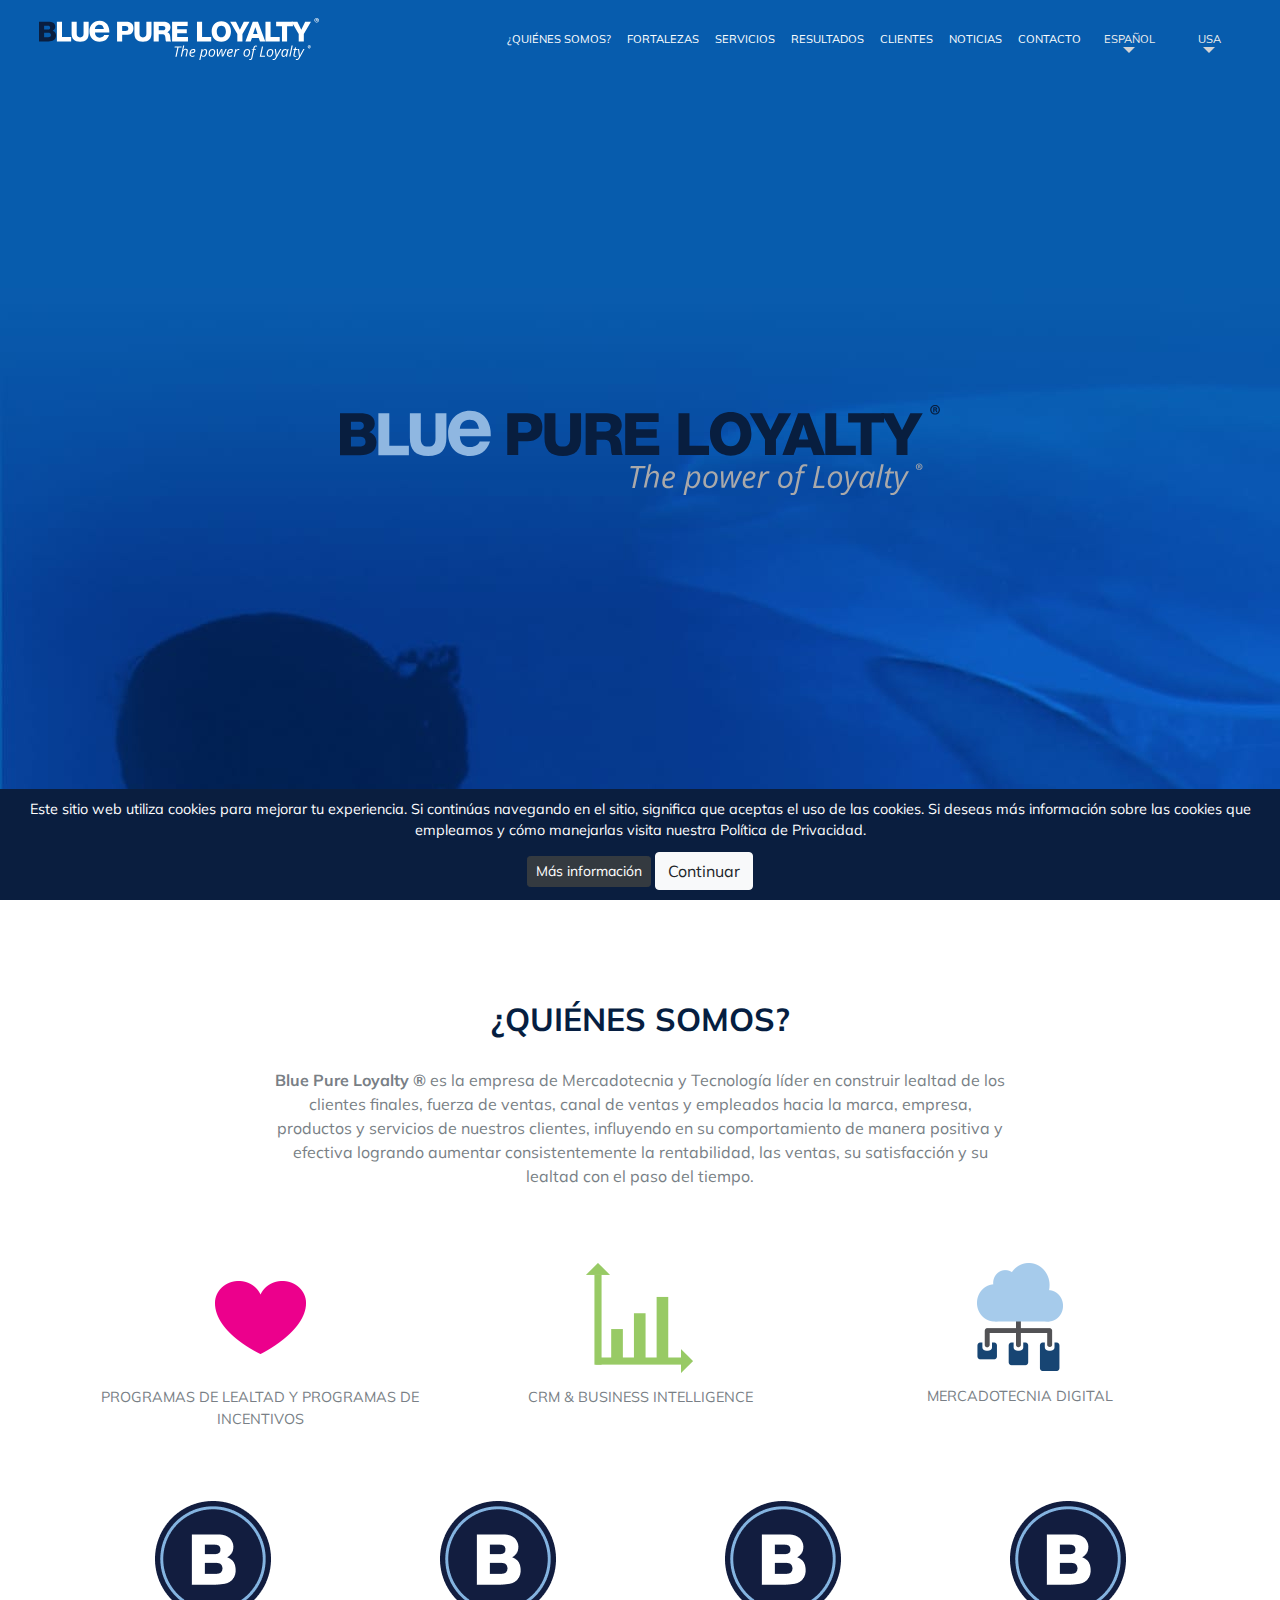
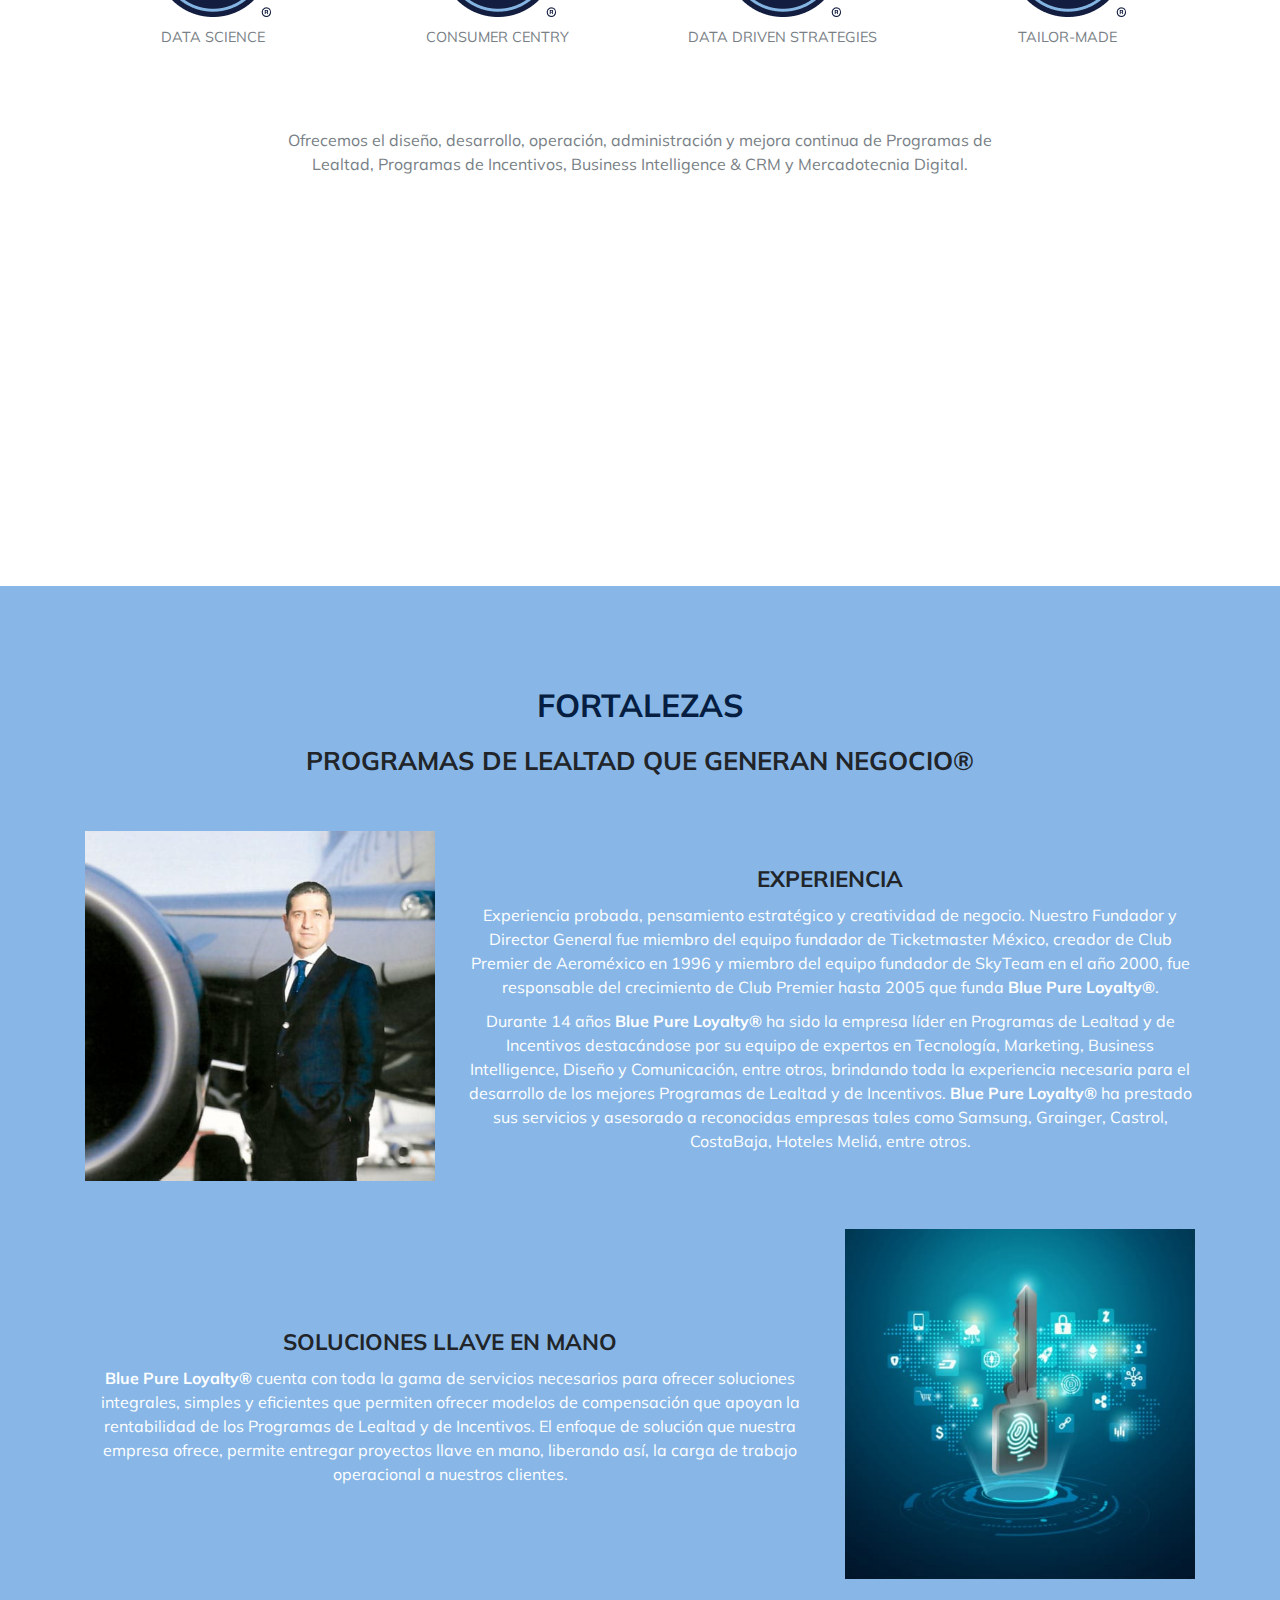
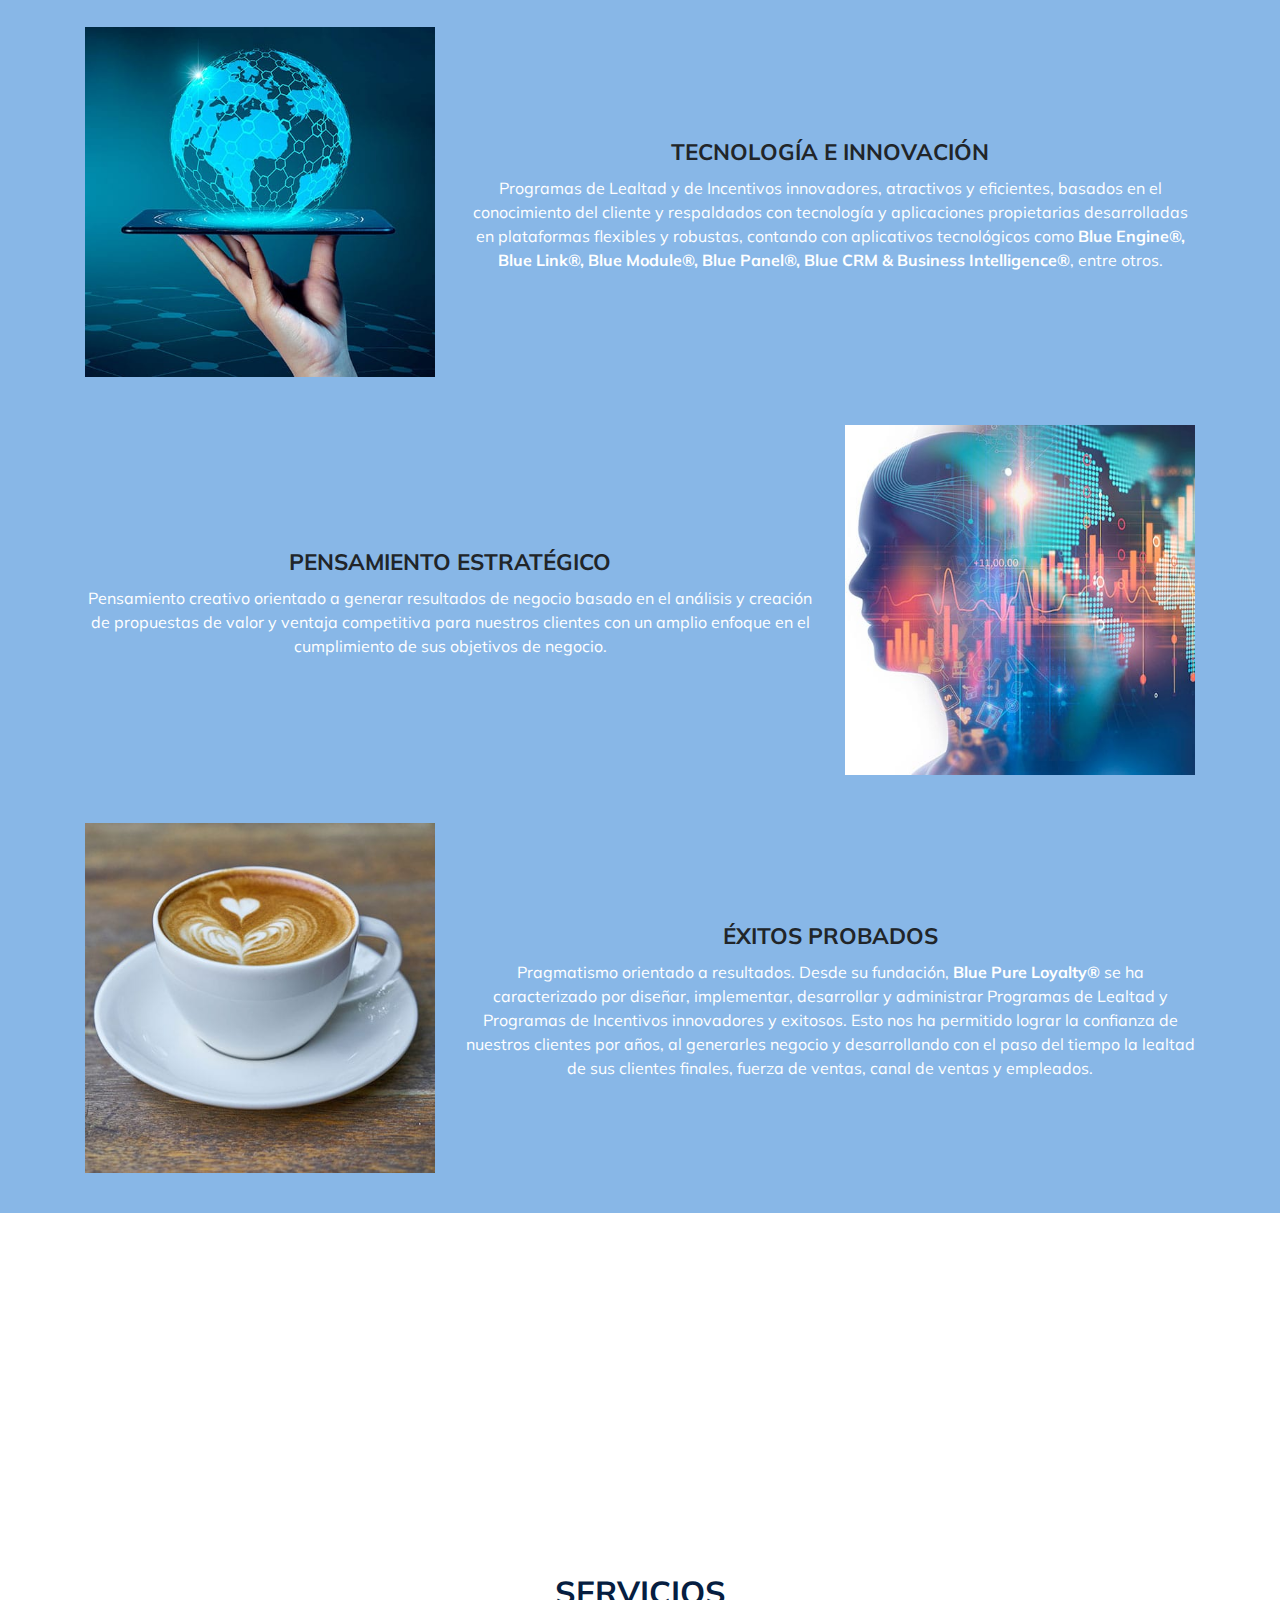
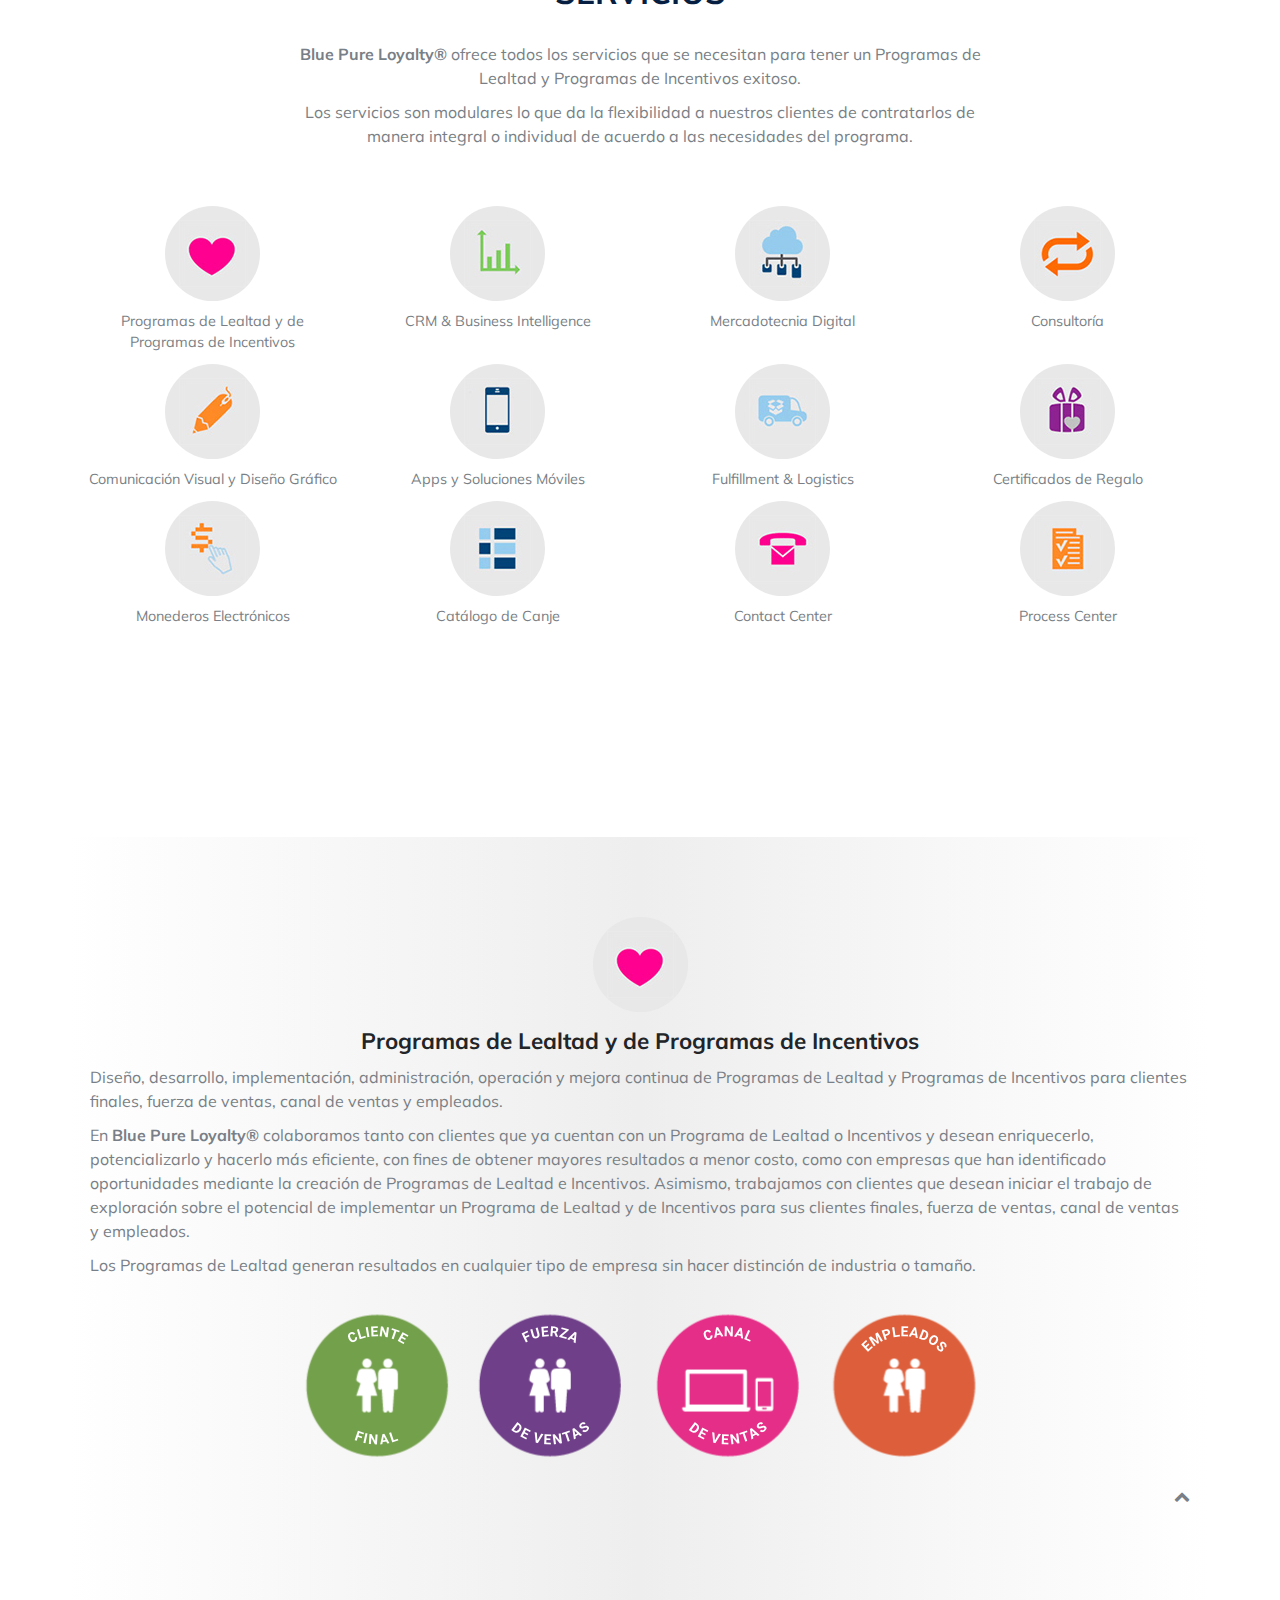
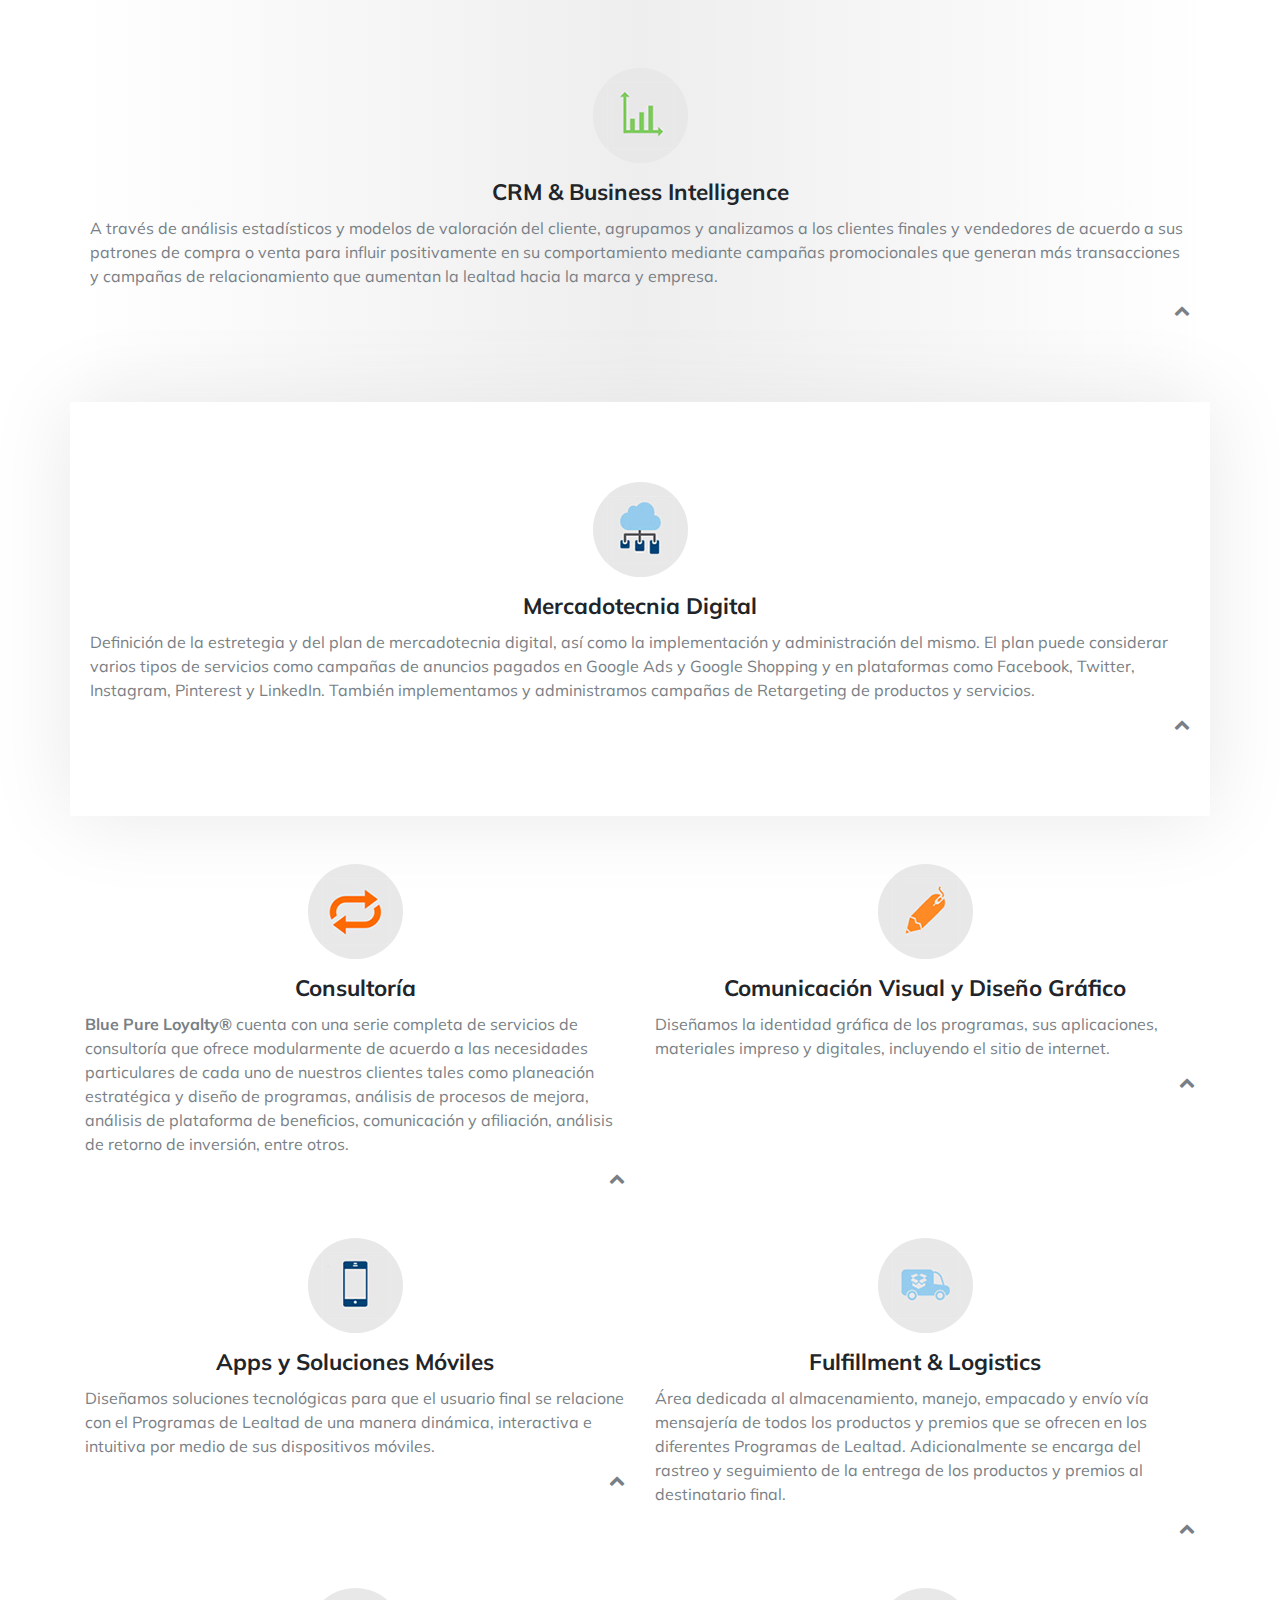
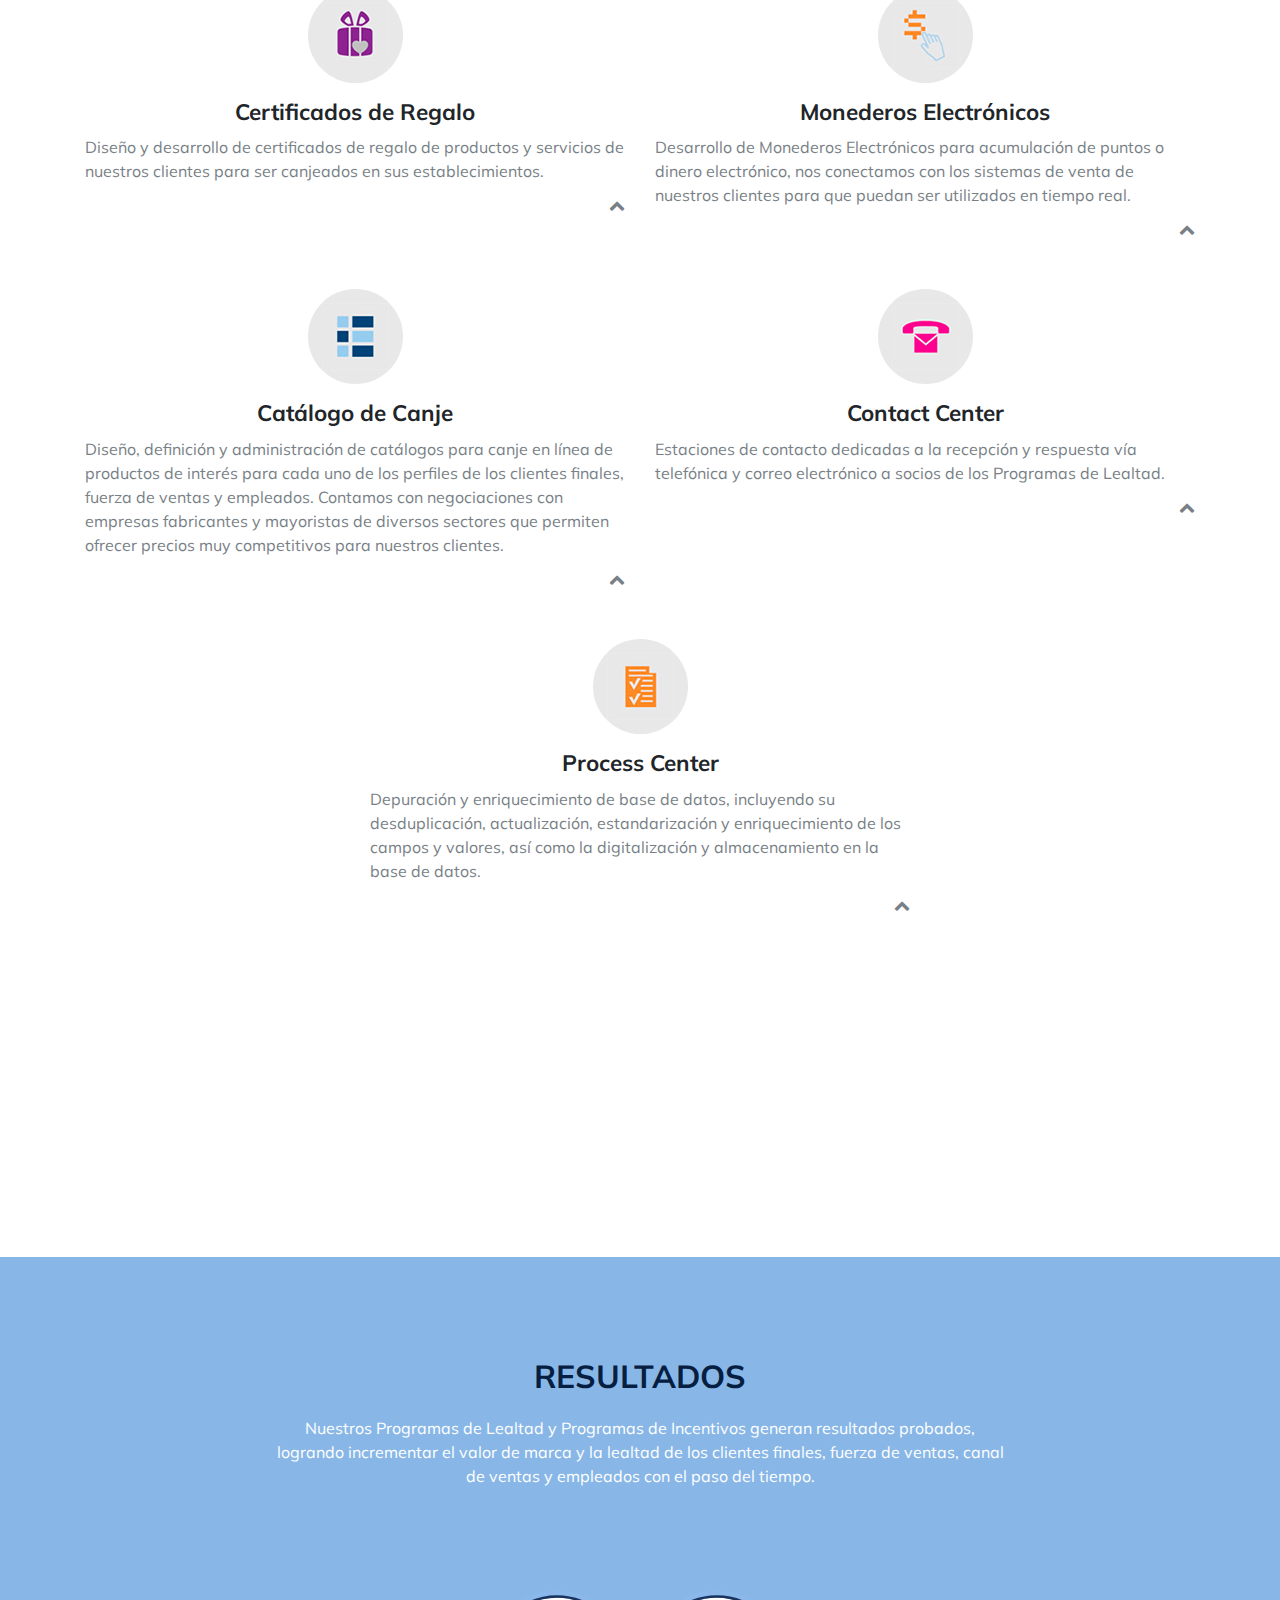
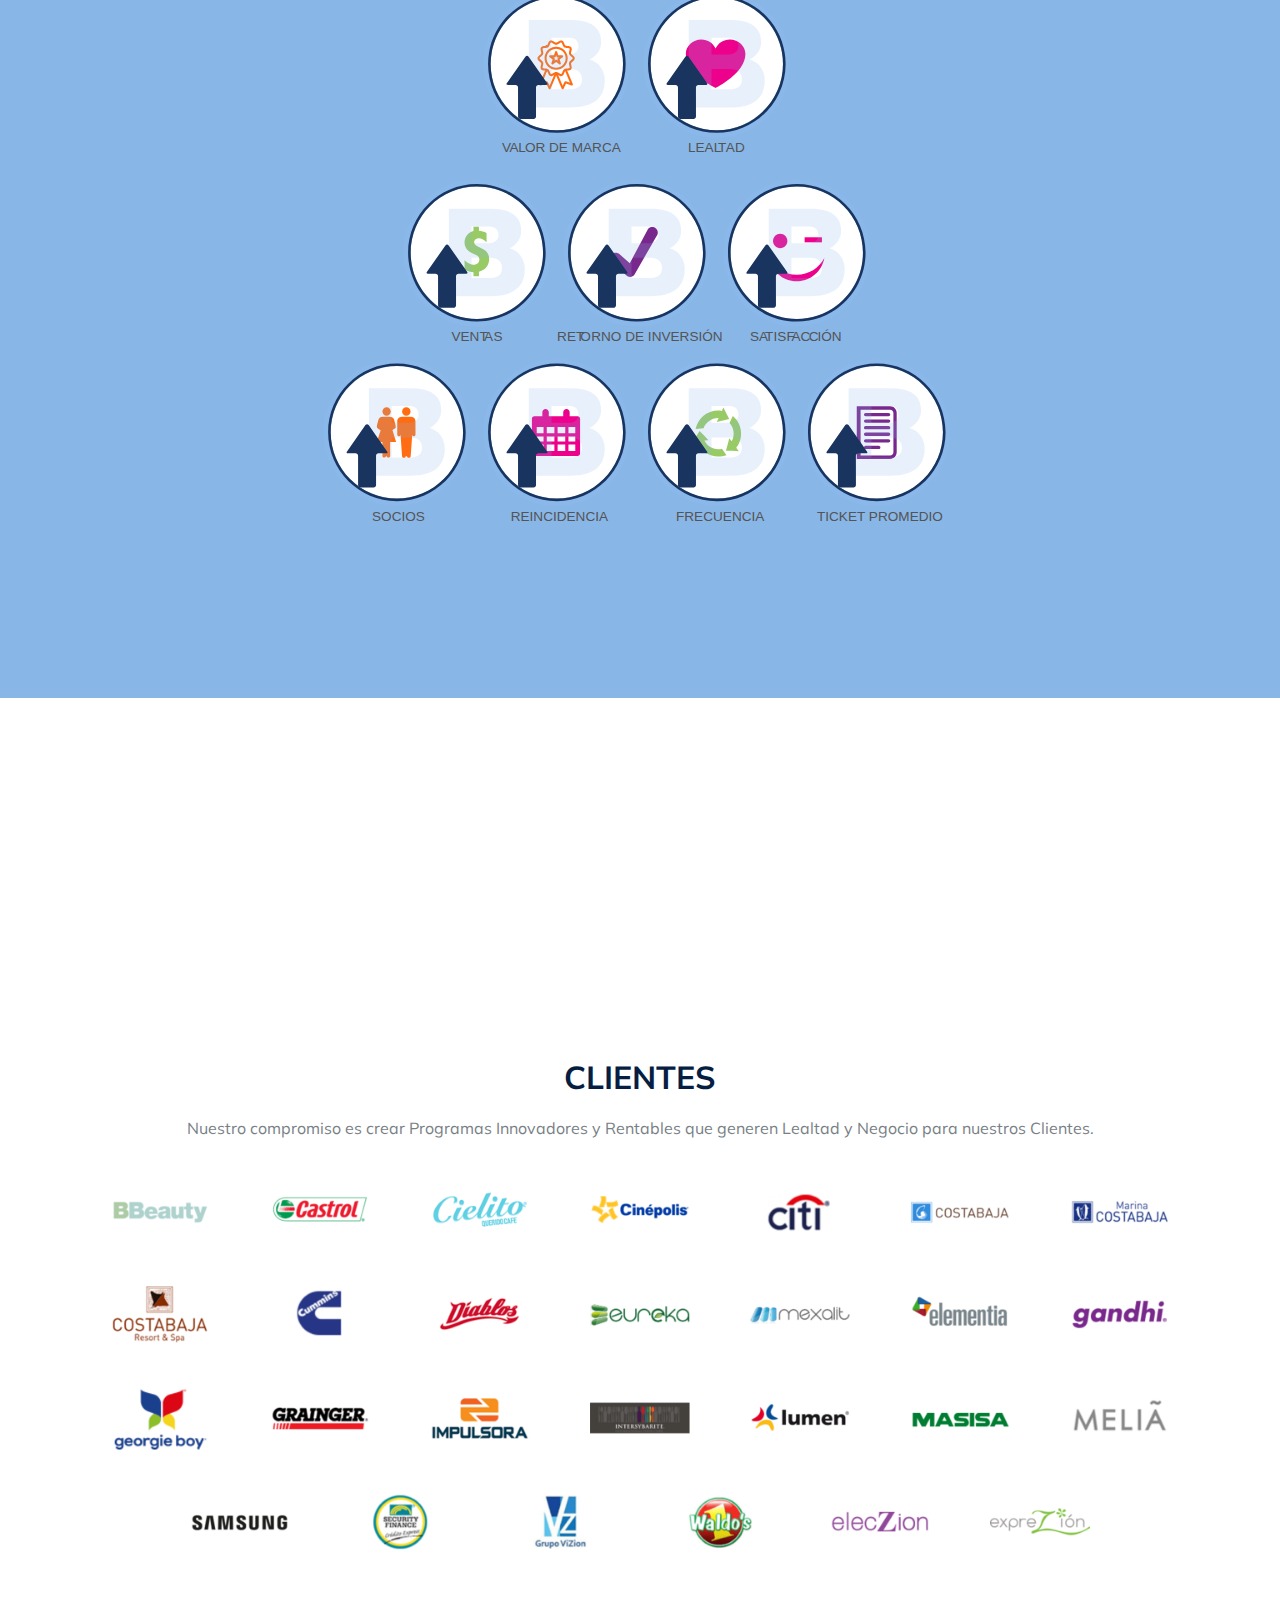
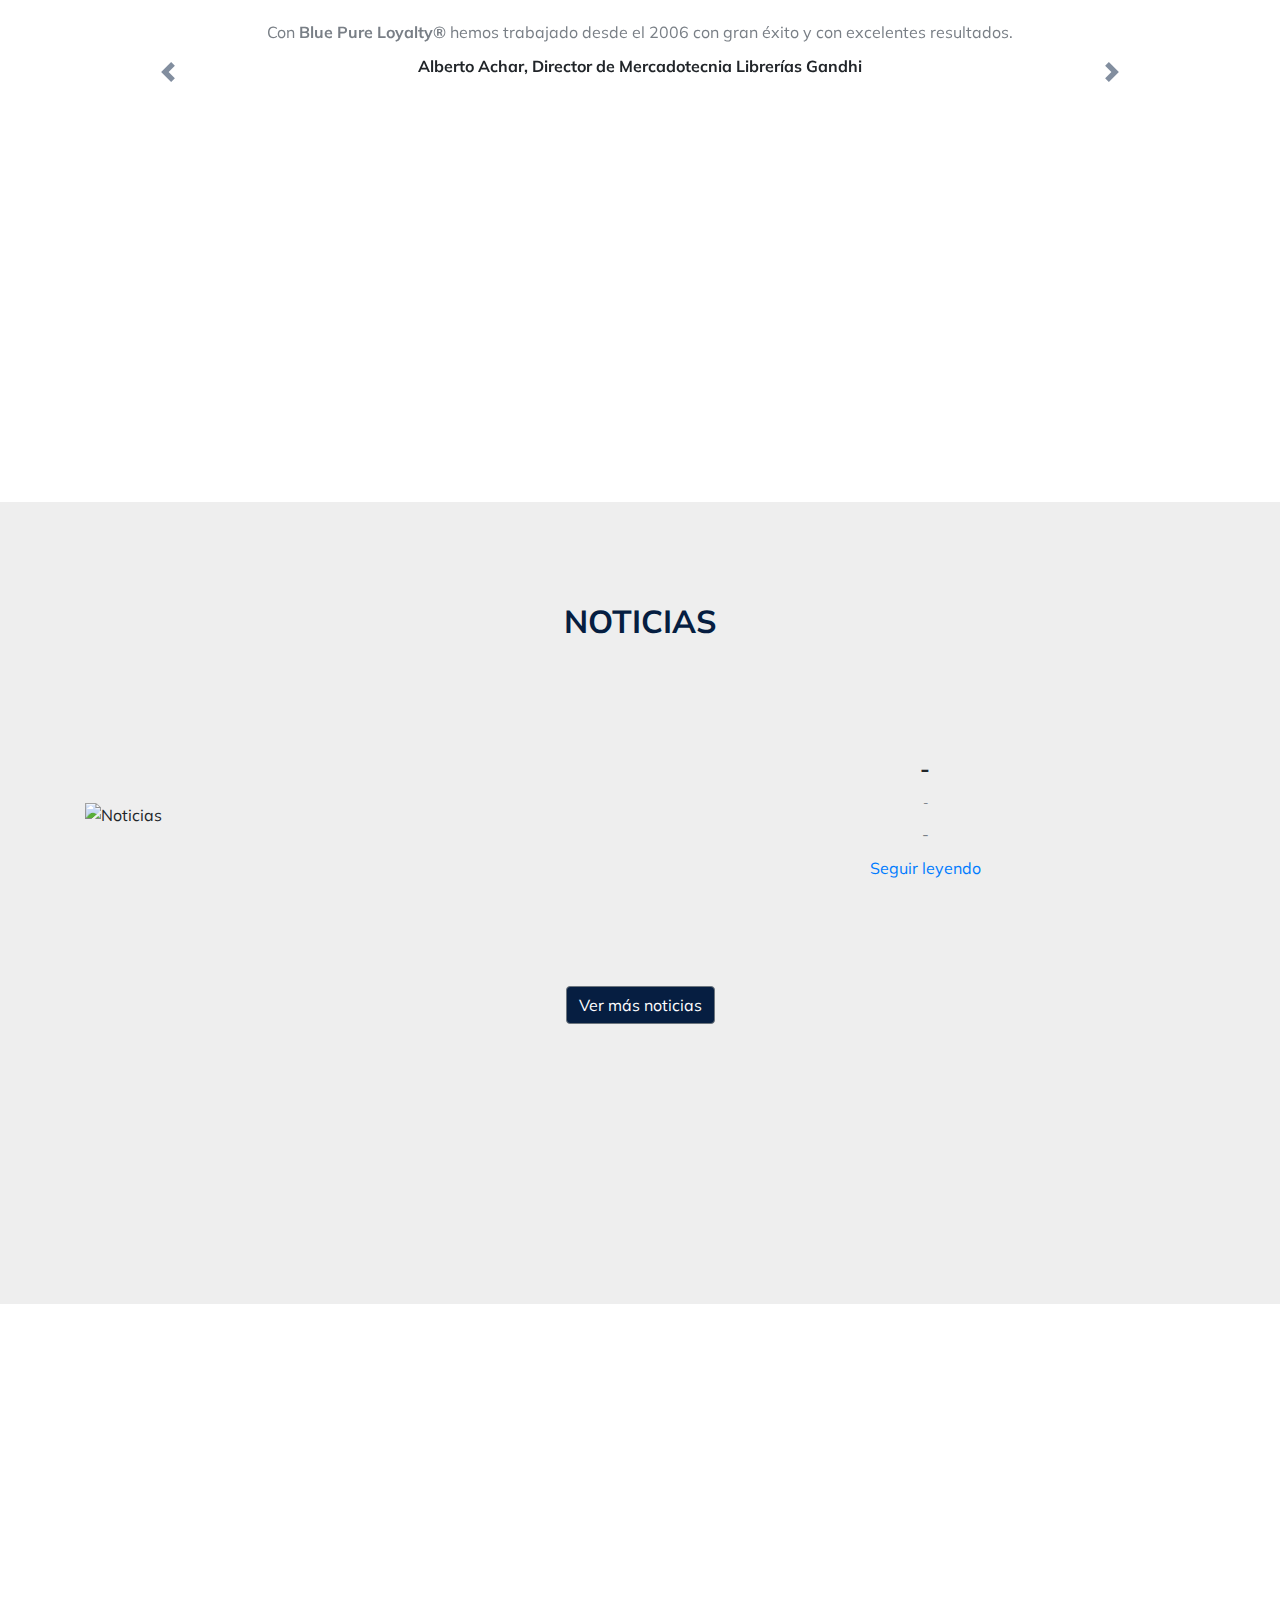
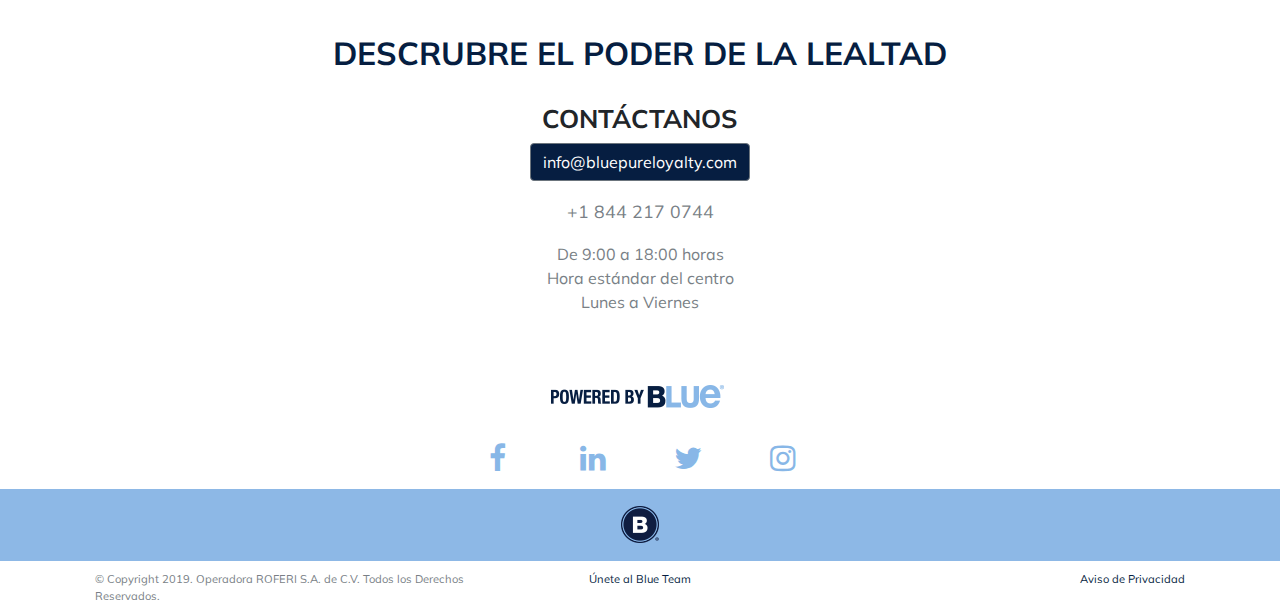
==== commit cc651ffc: "changes" ====
--- a/index_us.html
+++ b/index_us.html
@@ -234,6 +234,11 @@
           <p>E-COMMERCE</p></a><a class="smooth-scroll col-sm-12 col-md servicio-item" href="#business-intelligence-crm"><img src="app/img/ico/ico_blue_crm.png" alt="Programas de lealtad">
           <p>CRM & BUSINESS INTELLIGENCE</p></a><a class="smooth-scroll col-sm-12 col-md servicio-item" href="#mercadotecnia-digital"><img src="app/img/ico/ico_mercadotecnia_digital.png" alt="Programas de lealtad">
           <p data-l="DIGITAL MARKETING">MERCADOTECNIA DIGITAL</p></a></div>
+      <div class="row justify-content-center text-center mt-2"><a class="smooth-scroll col-sm-12 col-md servicio-item" href=""><img src="app/img/b-circle.png" alt="B">
+          <p>DATA SCIENCE</p></a><a class="smooth-scroll col-sm-12 col-md servicio-item" href=""><img src="app/img/b-circle.png" alt="B">
+          <p>CONSUMER CENTRY</p></a><a class="smooth-scroll col-sm-12 col-md servicio-item" href=""><img src="app/img/b-circle.png" alt="B">
+          <p>DATA DRIVEN STRATEGIES</p></a><a class="smooth-scroll col-sm-12 col-md servicio-item" href=""><img src="app/img/b-circle.png" alt="B">
+          <p>TAILOR-MADE</p></a></div>
       <div class="row justify-content-center mt-2">
         <div class="col-md-8 col-xs text-center">
           <p data-l="Our company offers the design, development, operation, management and continuous improvement of Loyalty and Incentive Programs, Business Intelligence &amp; CRM&lt;span class='hide-us'&gt;, E-Commerce &amp; Online Stores&lt;/span&gt; and Digital Marketing.">Ofrecemos el diseño, desarrollo, operación, administración y mejora continua de Programas de Lealtad, Programas de Incentivos, Business Intelligence & CRM <span class="hide-us">, E-Commerce & Tiendas en Línea</span> y Mercadotecnia Digital.</p>
@@ -327,25 +332,25 @@
           <p data-l="Process Center">Process Center</p></a>
       </div>
       <div class="row justify-content-center text-center mt-5 servicesdetails">
-        <div class="col-md-12 text-center mt-5" id="programas-de-lealtad-y-de-programas-de-incentivos"><img class="img-circle" src="app/img/servicios/programas-de-lealtad-y-de-programas-de-incentivos.png">
+        <div class="col-md-12 text-center mainservicescontent" id="programas-de-lealtad-y-de-programas-de-incentivos"><img class="img-circle" src="app/img/servicios/programas-de-lealtad-y-de-programas-de-incentivos.png">
           <h4 class="mt-3" data-l="Loyalty Programs &amp; Incentive Programs">Programas de Lealtad y de Programas de Incentivos</h4>
           <div class="text-left" data-l="&lt;p&gt;Design, development, implementation, administration, operation and continuous improvement of Loyalty and Incentive Programs for end customers, sales agents, sales channels and employees.&lt;/p&gt;&lt;p&gt;&lt;strong&gt;Blue Pure Loyalty®&lt;/strong&gt; works together with customers that have identified business benefits throughout the implementation of a Loyalty Program or Incentive Program and wish to enhance it and make it more efficient by delivering higher results at lower costs. Furthermore, we work together with companies that have identified business opportunities through the creation of a Loyalty and Incentive Programs as well as with customers who wish to explore the potentiality of implementing a Loyalty and Incentive Program for their end customers, sales agents, sales channels and employees.&lt;/p&gt;&lt;p&gt;Loyalty Programs generate results regardless on the type of business without distinction of industry or size.&lt;/p&gt;&lt;div class=&quot;text-center&quot;&gt;&lt;img src=&quot;app/img/programs.png&quot; class=&quot;img-fluid&quot; alt=&quot;Programs&quot;&gt;&lt;/div&gt;"><p>Diseño, desarrollo, implementación, administración, operación y mejora continua de Programas de Lealtad y Programas de Incentivos para clientes finales, fuerza de ventas, canal de ventas y empleados.</p><p>En <strong>Blue Pure Loyalty®</strong>  colaboramos tanto con clientes que ya cuentan con un Programa de Lealtad o Incentivos y desean enriquecerlo, potencializarlo y hacerlo más eficiente, con fines de obtener mayores resultados a menor costo, como con empresas que han identificado oportunidades mediante la creación de Programas de Lealtad e Incentivos. Asimismo, trabajamos con clientes que desean iniciar el trabajo de exploración sobre el potencial de implementar un Programa de Lealtad y de Incentivos para sus clientes finales, fuerza de ventas, canal de ventas y empleados.</p><p>Los Programas de Lealtad generan resultados en cualquier tipo de empresa sin hacer distinción de industria o tamaño.</p><div class="text-center"><img src="app/img/programas.png" class="img-fluid" alt="Programas"></div></div>
           <div class="text-right"><a class="smooth-scroll" href="#servicios">
               <div class="fa fa-chevron-up"></div></a></div>
         </div>
-        <div class="col-md-12 text-center mt-5" id="e-commerce-tienda-en-linea"><img class="img-circle" src="app/img/servicios/e-commerce-tienda-en-linea.png">
+        <div class="col-md-12 text-center mainservicescontent" id="e-commerce-tienda-en-linea"><img class="img-circle" src="app/img/servicios/e-commerce-tienda-en-linea.png">
           <h4 class="mt-3" data-l="E-Commerce &amp; Online Stores">E-Commerce &amp; Tienda en Línea</h4>
           <div class="text-left" data-l="&lt;p&gt;Definition, development, implementation and operation of online stores so that our customers can sell their products and services over the Internet. Our services include all the services needed to sell and deliver products and services to your end customers including from the website design, shopping cart, catalog management, payment methods, courier shipping and tracking shipments until final customer delivery.&lt;/p&gt;"><p>Definición, desarrollo, implementación y operación de tiendas en línea para que nuestros clientes puedan vender sus productos y servicios por internet . Nuestros servicios incluyen todo lo necesario para vender y entregar los productos y servicios a sus clientes incluyendo desde el diseño del sitio, carrito de compra, administración de catálogos, formas de pago, envíos por mensajería y el seguimiento de envíos hasta su entrega a cliente final.</p></div>
           <div class="text-right"><a class="smooth-scroll" href="#servicios">
               <div class="fa fa-chevron-up"></div></a></div>
         </div>
-        <div class="col-md-12 text-center mt-5" id="crm-business-intelligence"><img class="img-circle" src="app/img/servicios/crm-business-intelligence.png">
+        <div class="col-md-12 text-center mainservicescontent" id="crm-business-intelligence"><img class="img-circle" src="app/img/servicios/crm-business-intelligence.png">
           <h4 class="mt-3" data-l="CRM &amp; Business Intelligence">CRM &amp; Business Intelligence</h4>
           <div class="text-left" data-l="&lt;p&gt;Through statistical analysis and customer data valuation models, we group and analyze end customers segment, selected sales agents, according to their purchasing or selling patterns to positively influence their personal behavior through promotional campaigns that increase purchase transactions and desired relationship campaigns that can be translated into loyalty to the brand and company. &lt;/p&gt;"><p>A través de análisis estadísticos y modelos de valoración del cliente, agrupamos y analizamos a los clientes finales y vendedores de acuerdo a sus patrones de compra o venta para influir positivamente en su comportamiento mediante campañas promocionales que generan más transacciones y campañas de relacionamiento que aumentan la lealtad hacia la marca y empresa.</p></div>
           <div class="text-right"><a class="smooth-scroll" href="#servicios">
               <div class="fa fa-chevron-up"></div></a></div>
         </div>
-        <div class="col-md-12 text-center mt-5" id="mercadotecnia-digital"><img class="img-circle" src="app/img/servicios/mercadotecnia-digital.png">
+        <div class="col-md-12 text-center mainservicescontent" id="mercadotecnia-digital"><img class="img-circle" src="app/img/servicios/mercadotecnia-digital.png">
           <h4 class="mt-3" data-l="Digital Marketing">Mercadotecnia Digital</h4>
           <div class="text-left" data-l="&lt;p&gt;From the definition to the implementation of digital marketing plans including from the early stages of strategy definition to the managemente and measurement stage of the marketing campaign results.&lt;/p&gt;&lt;p&gt;The plan may consider the usage of various types of services such as Paid Media, in platforms including Google Ads, Google Shopping, Facebook, Twitter, Instagram, Pinterest and LinkedIn. We also implement and manage ad Retargeting campaigns for products and services.&lt;/p&gt;"><p>Definición de la estretegia y del plan de mercadotecnia digital, así como la implementación y administración del mismo. El plan puede considerar varios tipos de servicios como campañas de anuncios pagados en Google Ads y Google Shopping y en plataformas como Facebook, Twitter, Instagram, Pinterest y LinkedIn. También implementamos y administramos campañas de Retargeting de productos y servicios.</p></div>
           <div class="text-right"><a class="smooth-scroll" href="#servicios">
--- a/app/app.css
+++ b/app/app.css
@@ -470,8 +470,8 @@
 
 
 #contacto{
-  margin-top: 200px;
-  margin-bottom: 200px;
+  margin-top: 300px;
+  margin-bottom: 40px;
   padding-top:20px;
   padding-bottom: 10px;
 
@@ -1236,4 +1236,15 @@
 
 .servicesdetails{
   margin-top: 200px !important;
+}
+
+
+.mainservicescontent:nth-child(even){
+  box-shadow: 0 0 80px #e8e8e8;
+}
+.mainservicescontent:nth-child(odd){
+  background: linear-gradient(to left, #fff, #EEEEEE, #fff);
+}
+.mainservicescontent{
+  padding: 80px 20px;
 }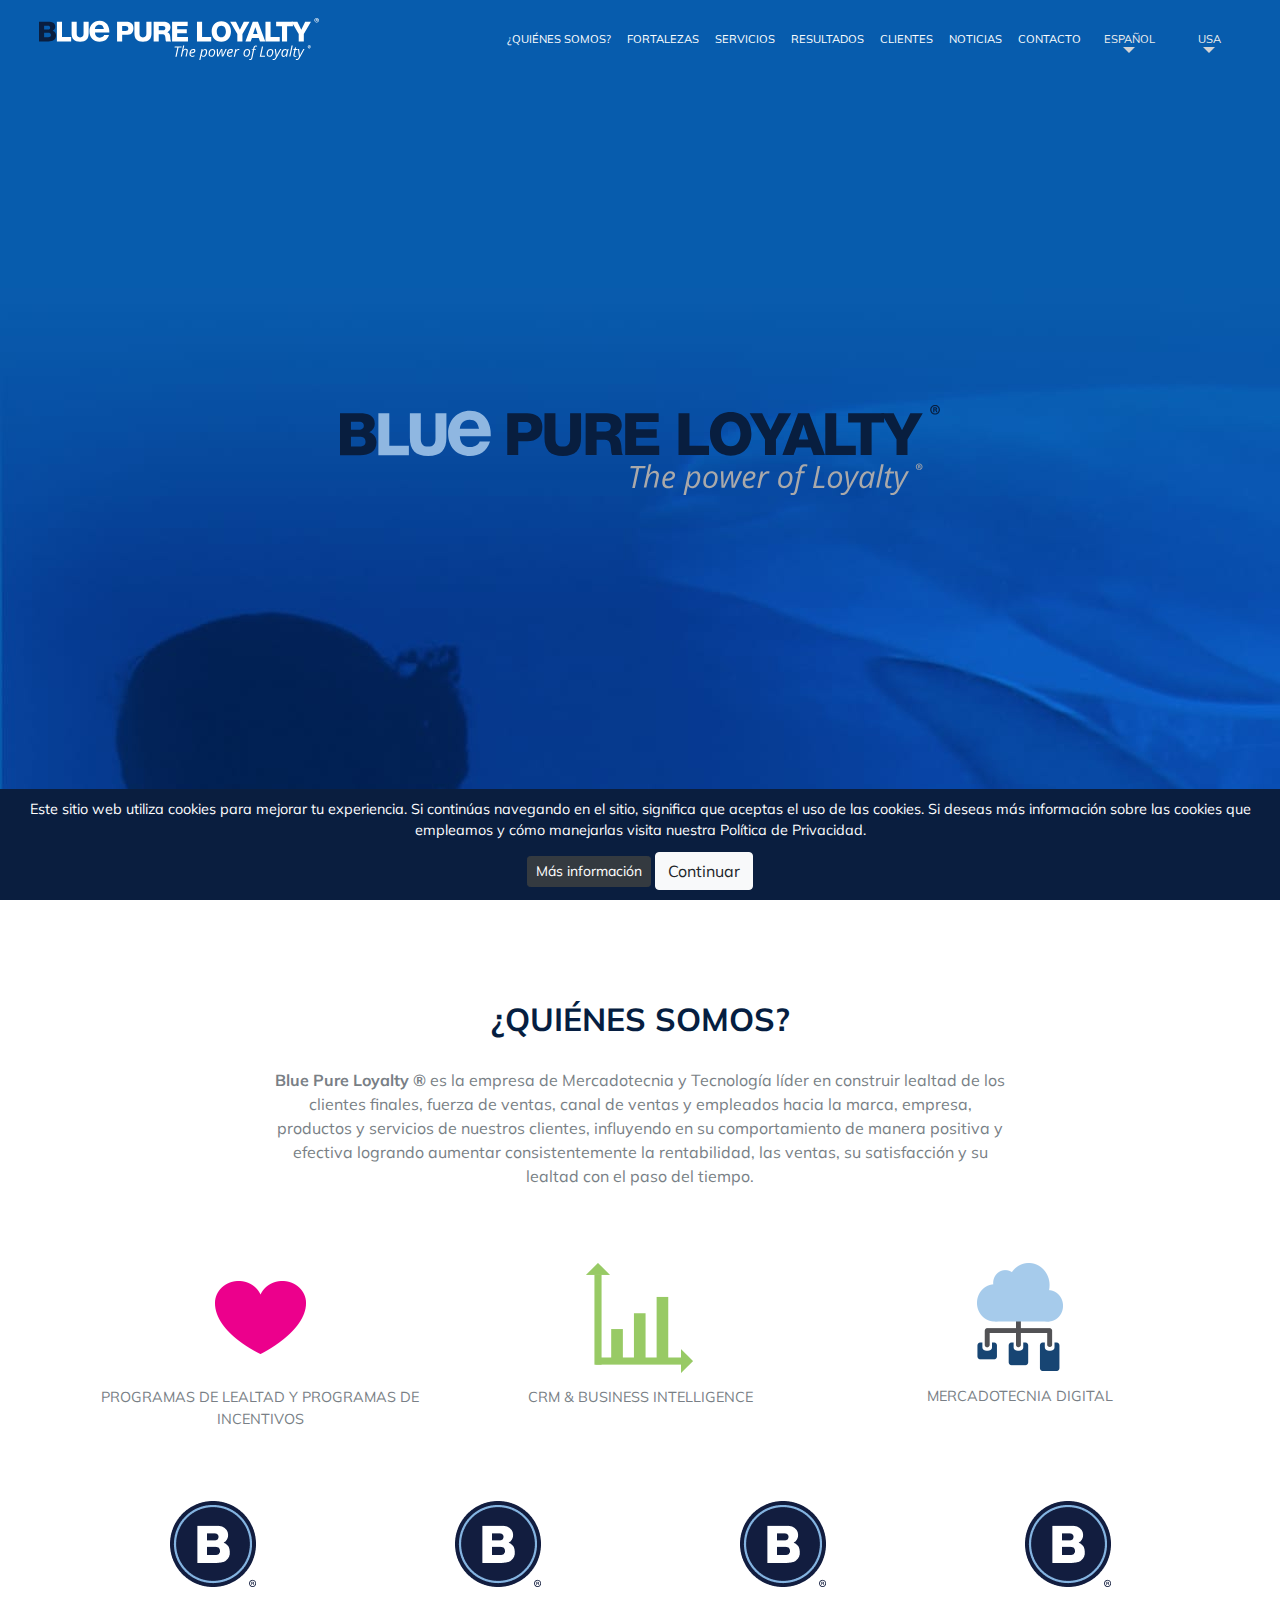
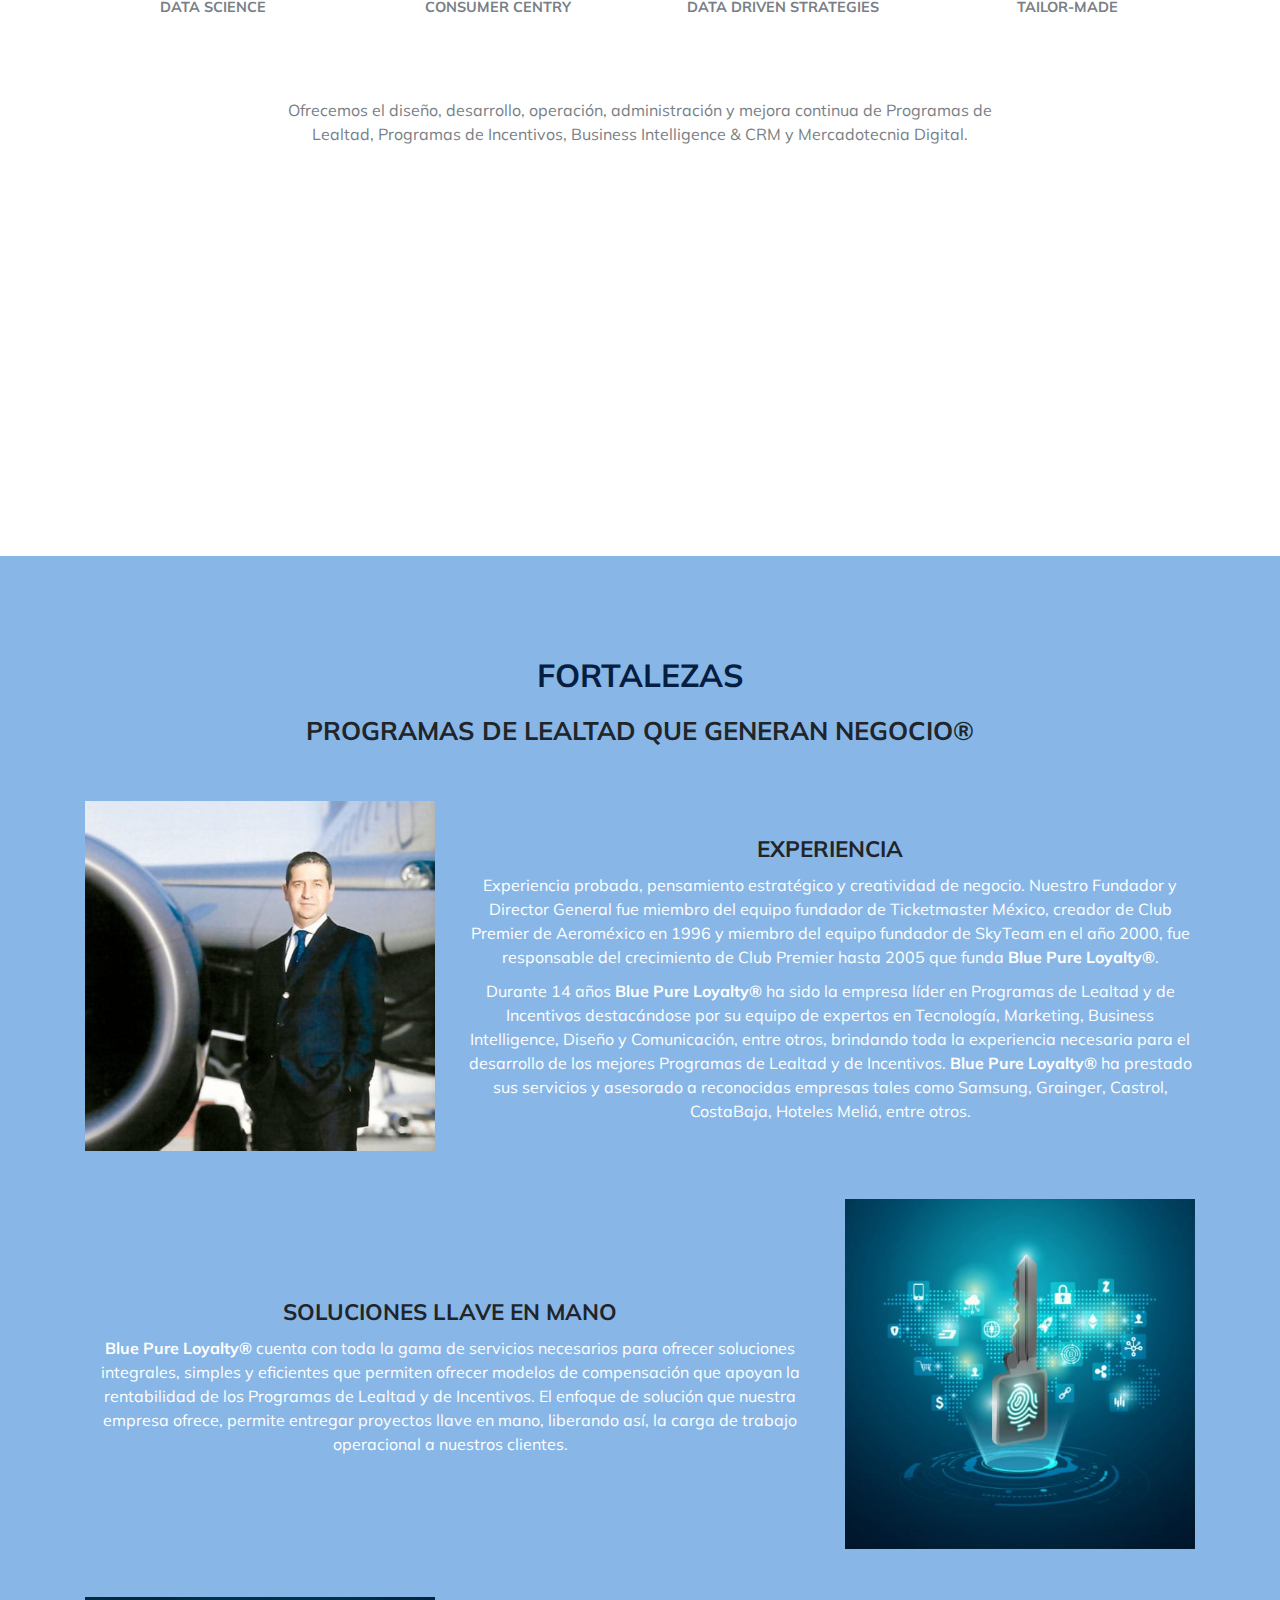
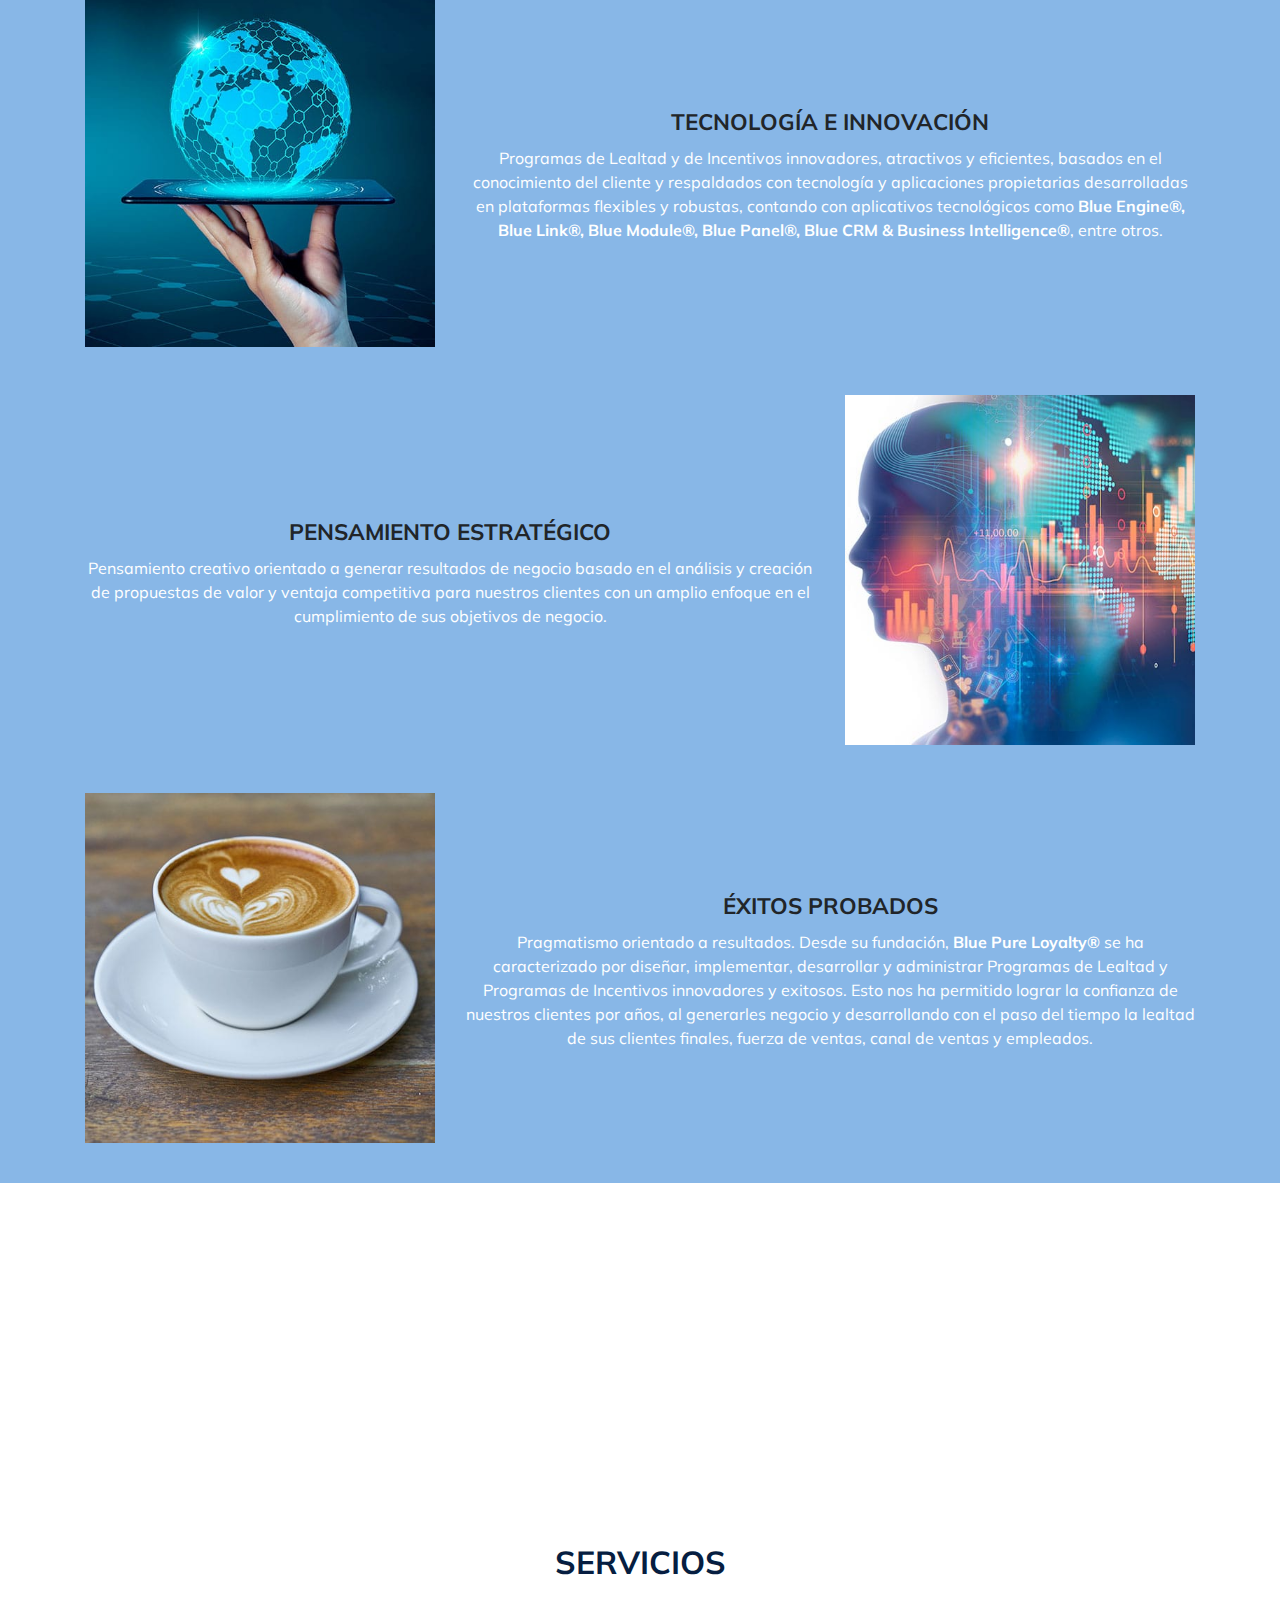
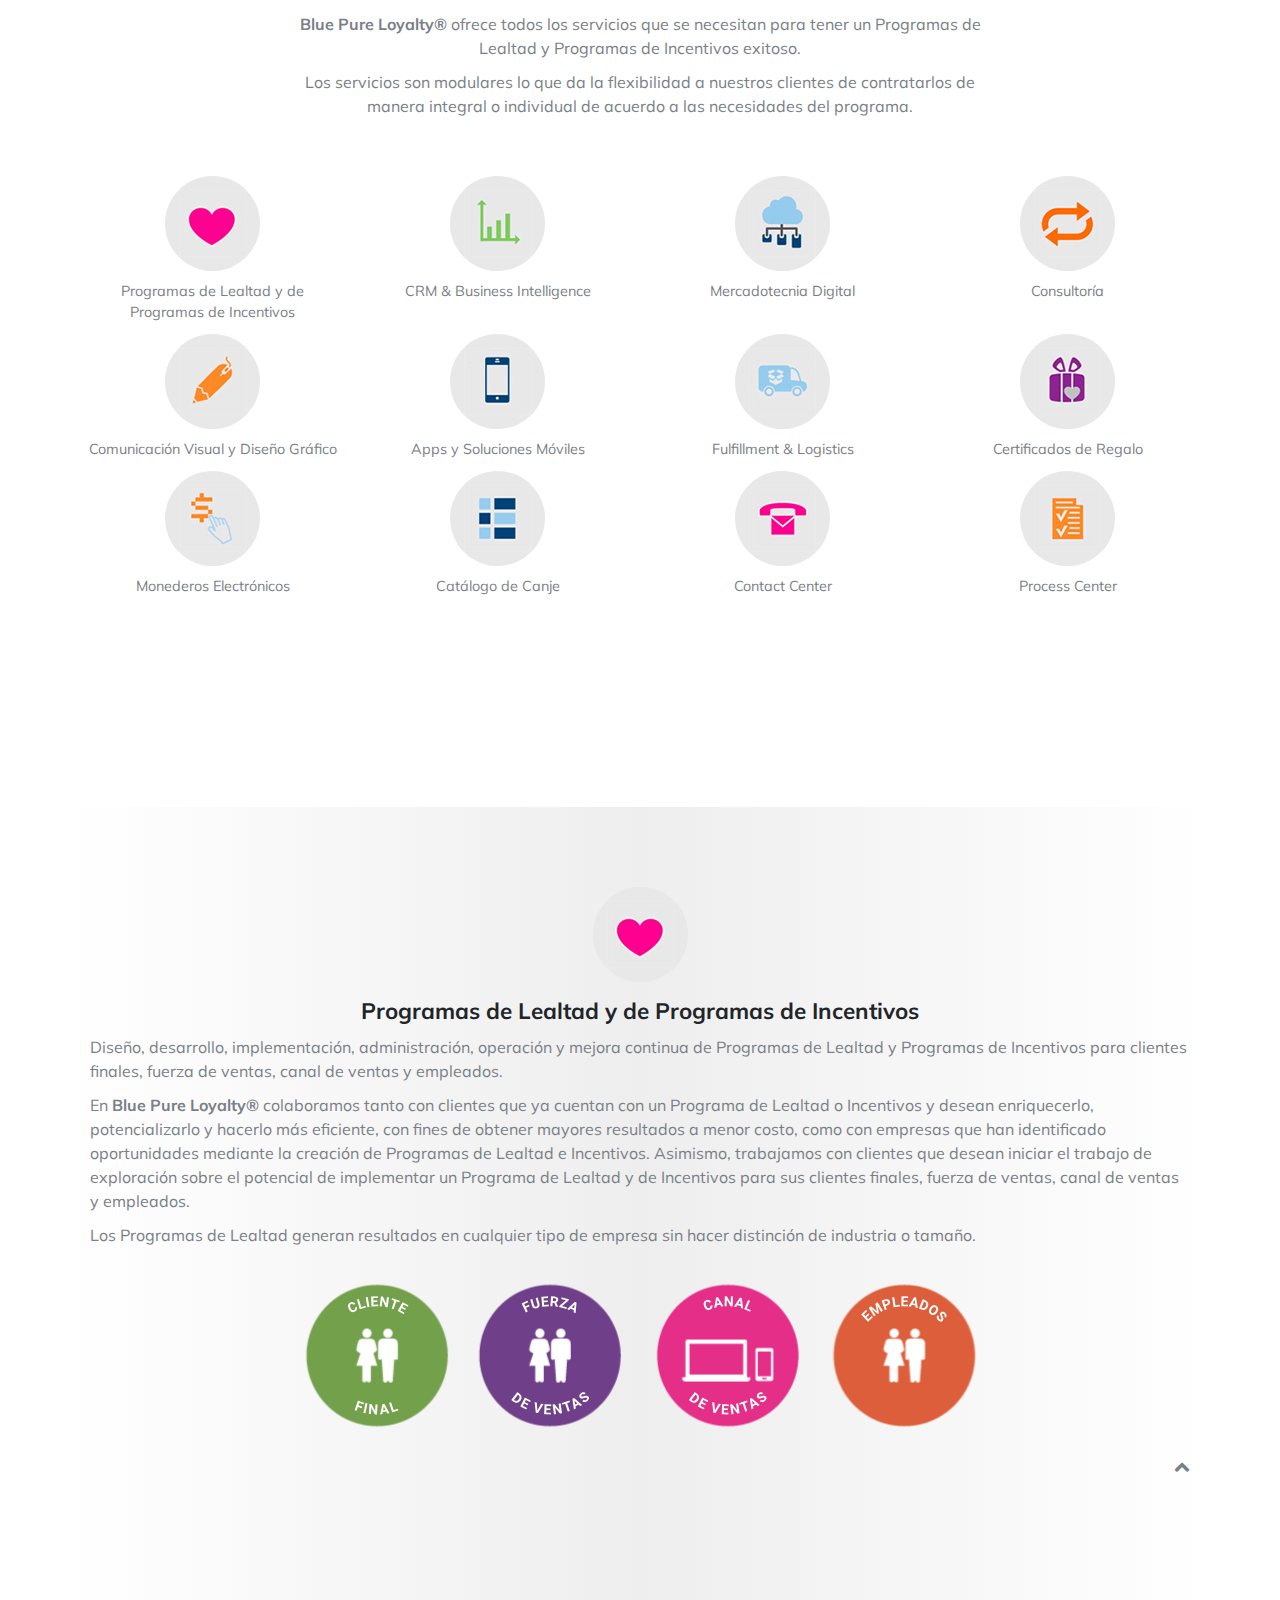
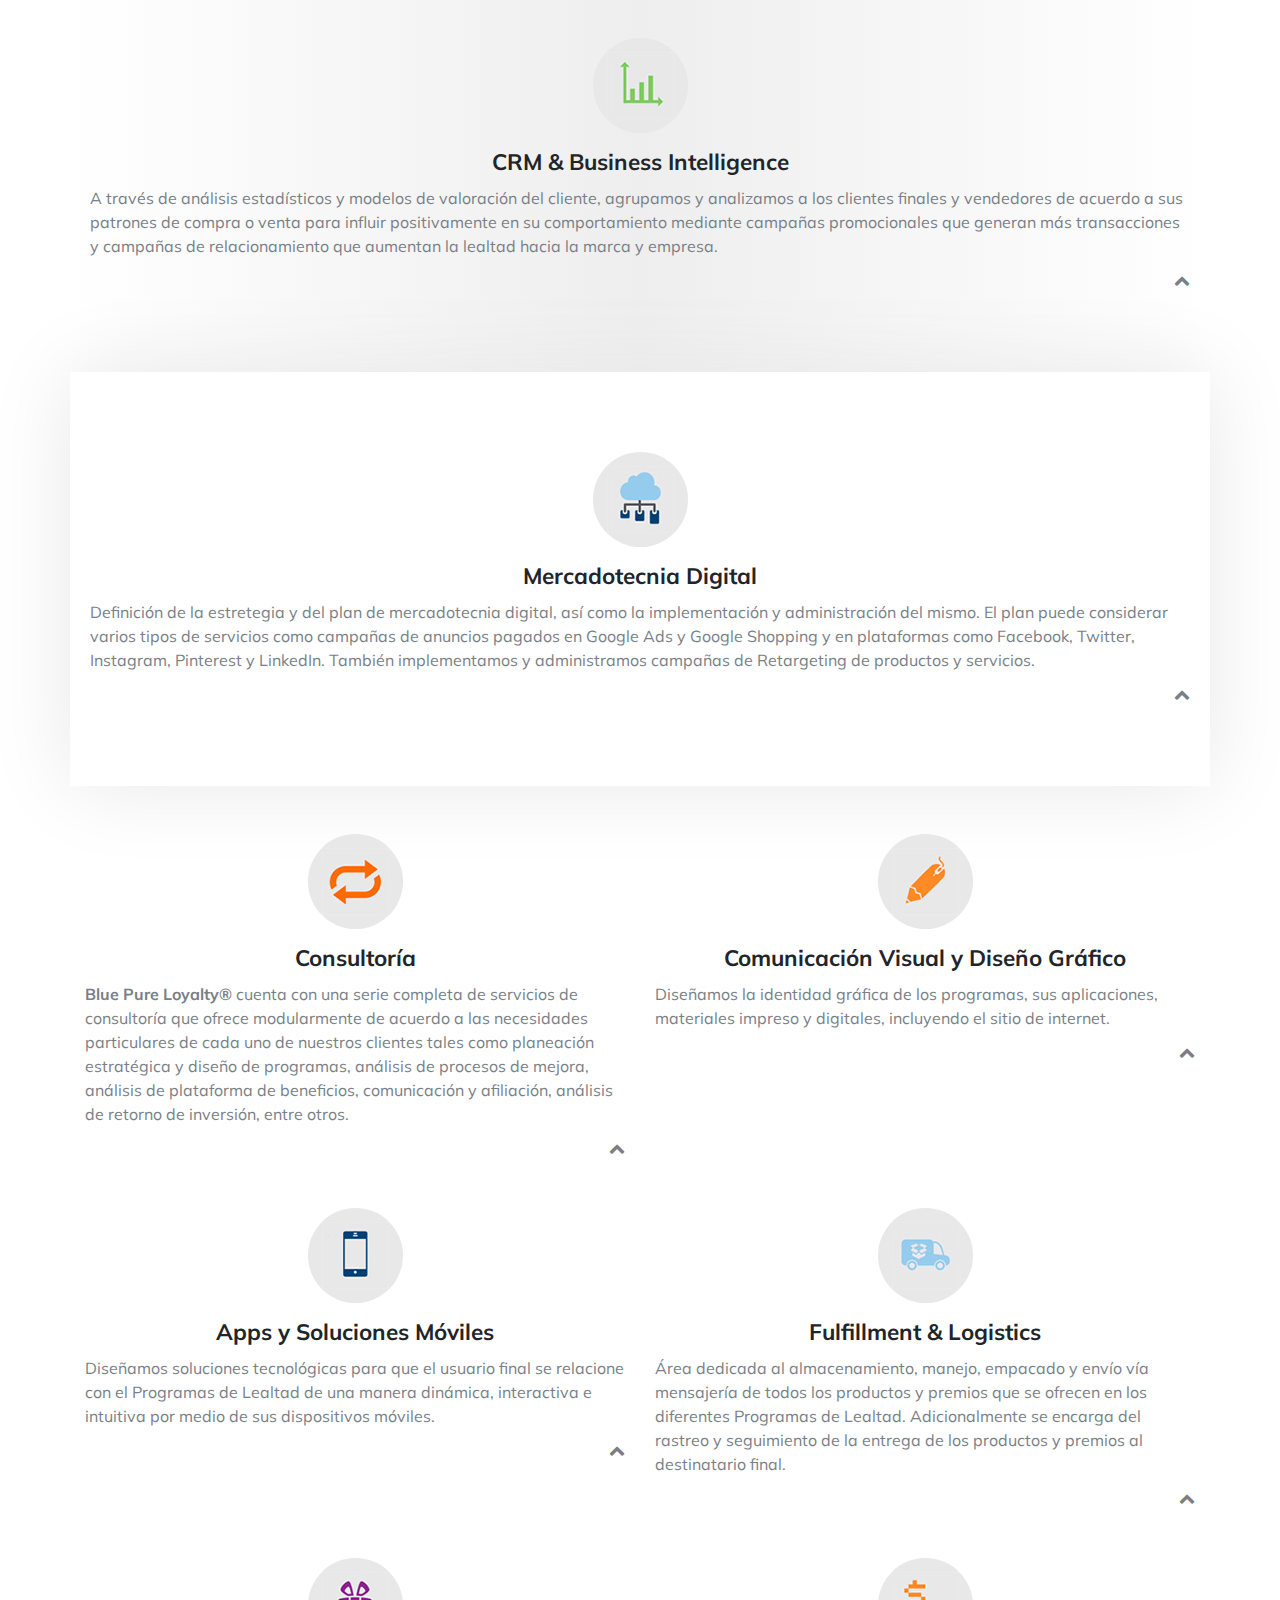
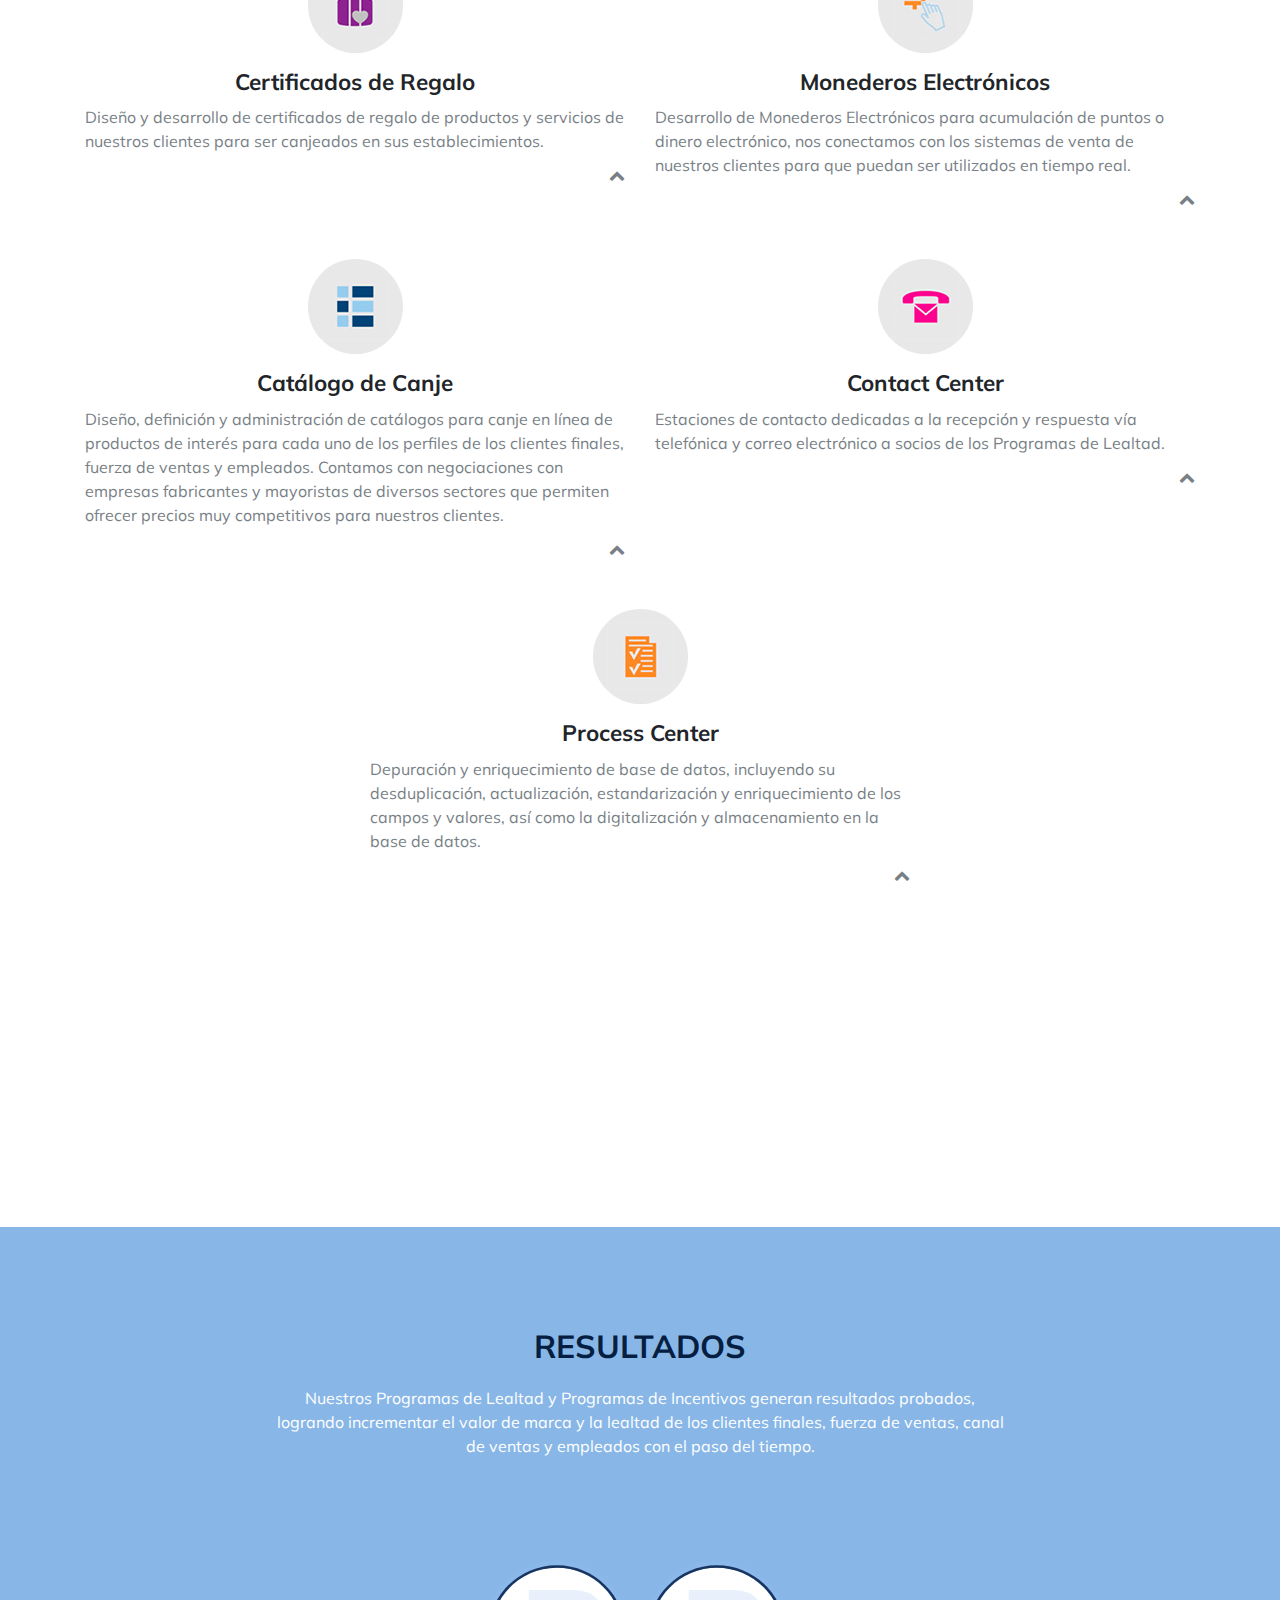
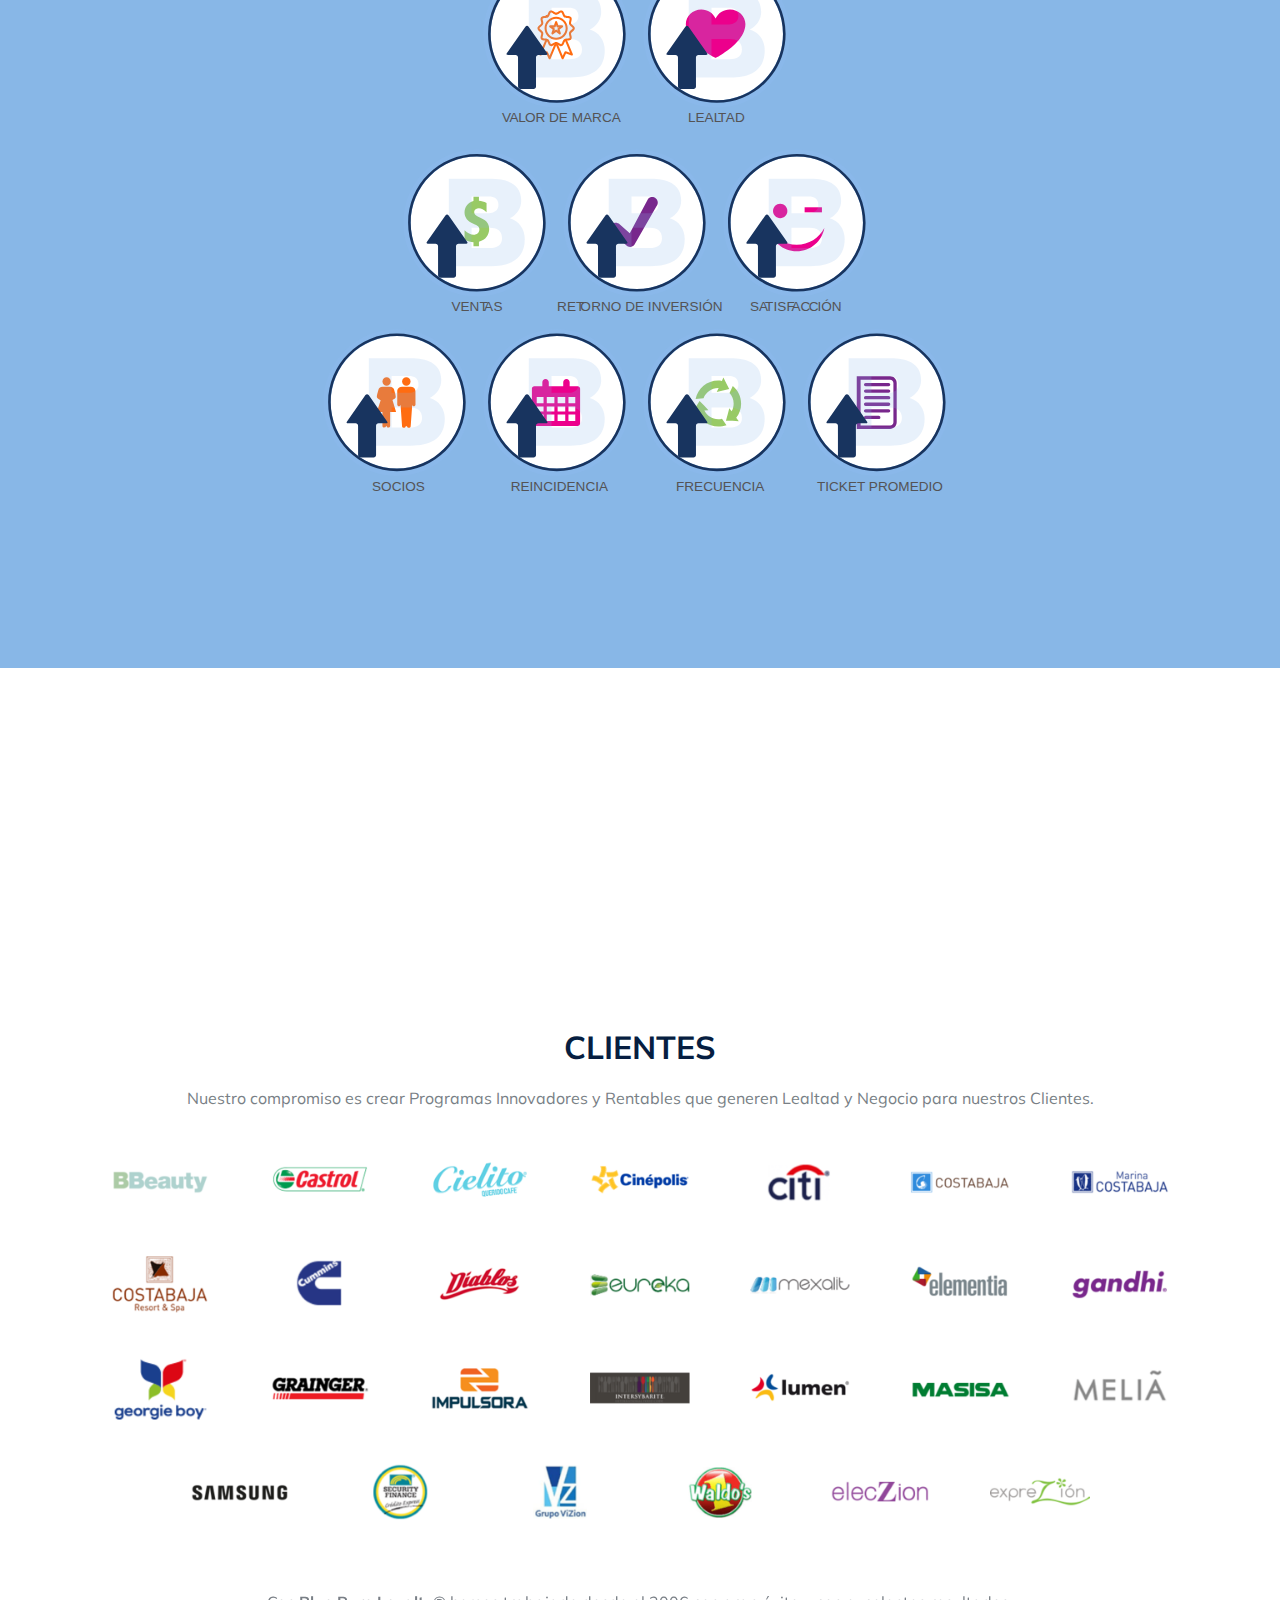
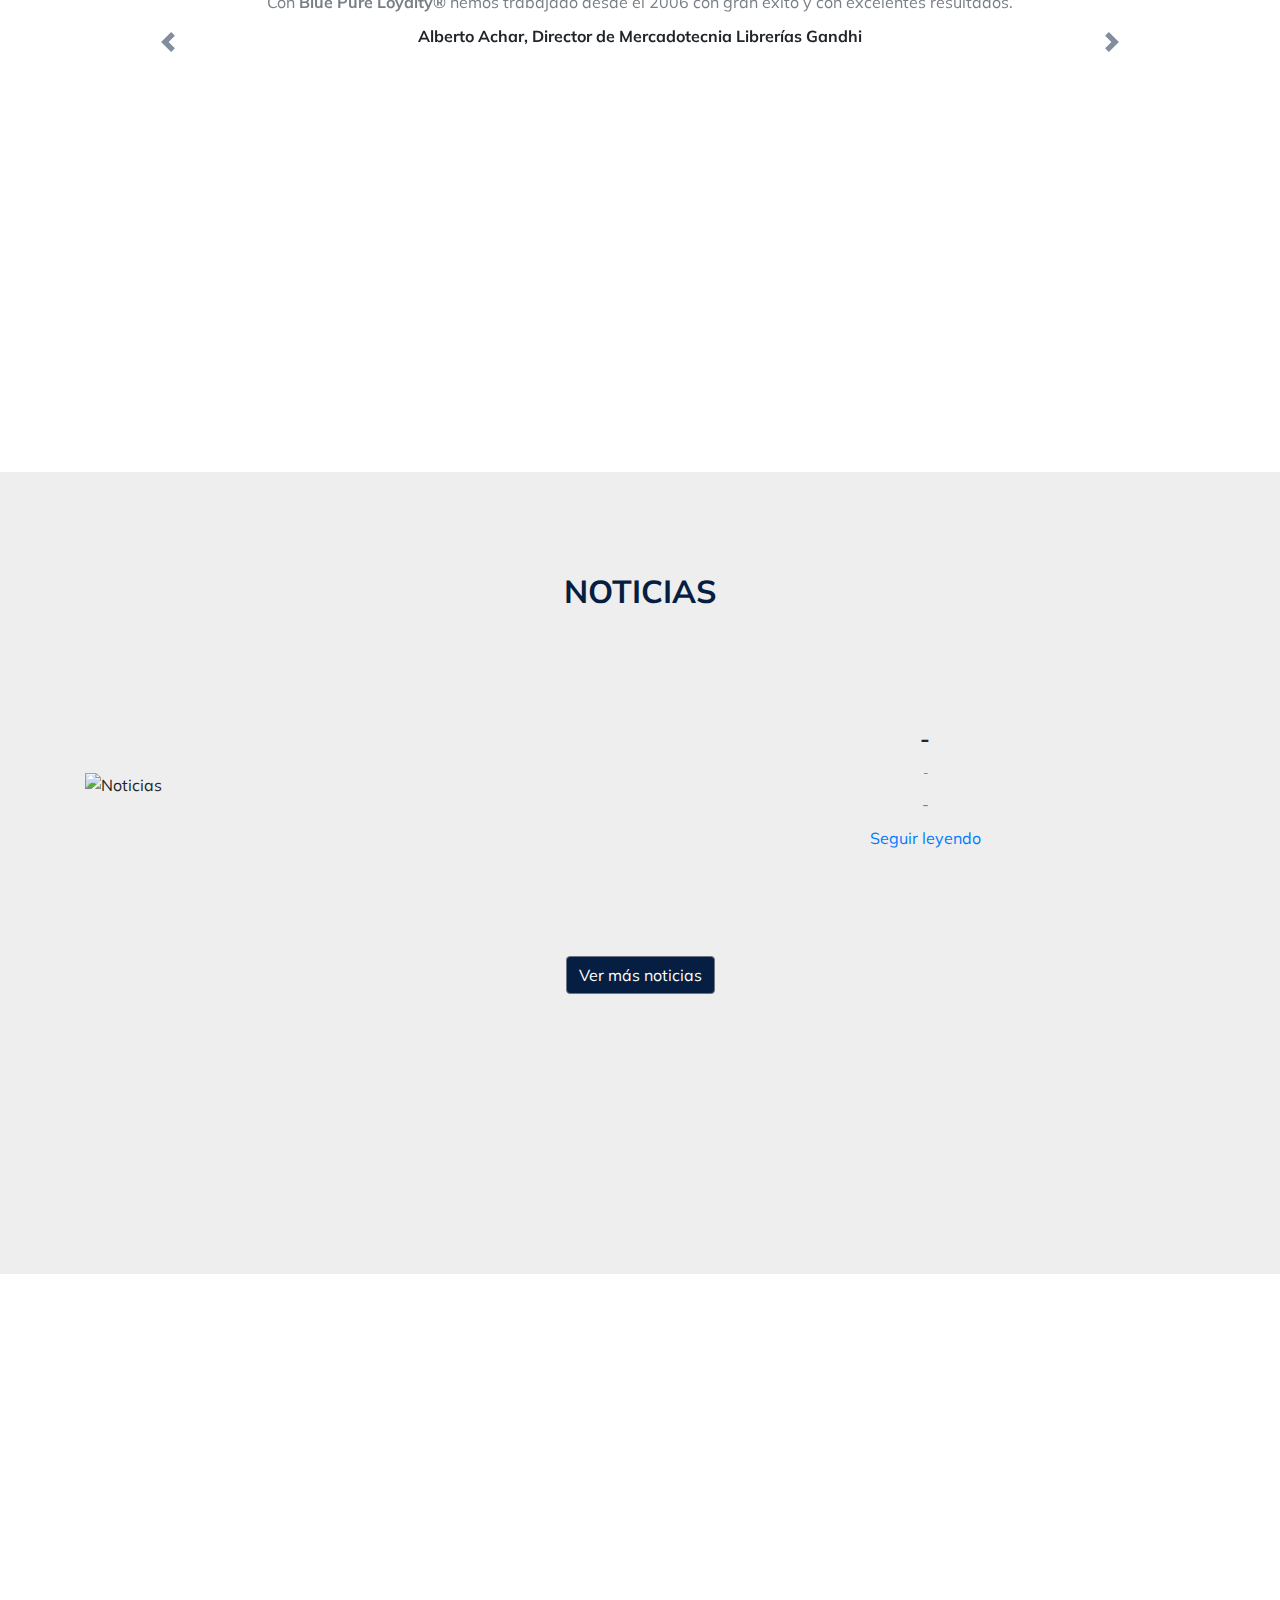
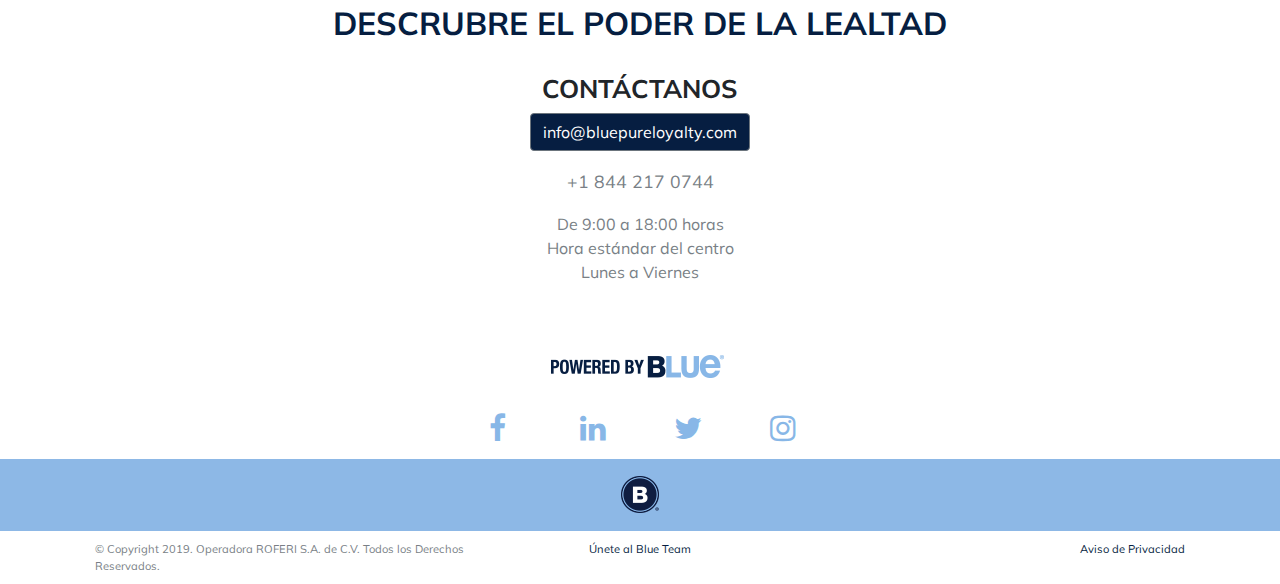
==== commit 487fbccb: "b size and strong" ====
--- a/index_us.html
+++ b/index_us.html
@@ -234,11 +234,20 @@
           <p>E-COMMERCE</p></a><a class="smooth-scroll col-sm-12 col-md servicio-item" href="#business-intelligence-crm"><img src="app/img/ico/ico_blue_crm.png" alt="Programas de lealtad">
           <p>CRM & BUSINESS INTELLIGENCE</p></a><a class="smooth-scroll col-sm-12 col-md servicio-item" href="#mercadotecnia-digital"><img src="app/img/ico/ico_mercadotecnia_digital.png" alt="Programas de lealtad">
           <p data-l="DIGITAL MARKETING">MERCADOTECNIA DIGITAL</p></a></div>
-      <div class="row justify-content-center text-center mt-2"><a class="smooth-scroll col-sm-12 col-md servicio-item" href=""><img src="app/img/b-circle.png" alt="B">
-          <p>DATA SCIENCE</p></a><a class="smooth-scroll col-sm-12 col-md servicio-item" href=""><img src="app/img/b-circle.png" alt="B">
-          <p>CONSUMER CENTRY</p></a><a class="smooth-scroll col-sm-12 col-md servicio-item" href=""><img src="app/img/b-circle.png" alt="B">
-          <p>DATA DRIVEN STRATEGIES</p></a><a class="smooth-scroll col-sm-12 col-md servicio-item" href=""><img src="app/img/b-circle.png" alt="B">
-          <p>TAILOR-MADE</p></a></div>
+      <div class="row justify-content-center text-center mt-2">
+        <div class="col-sm-12 col-md servicio-item"><img src="app/img/b-circle.png" alt="B">
+          <p><strong>DATA SCIENCE</strong></p>
+        </div>
+        <div class="col-sm-12 col-md servicio-item"><img src="app/img/b-circle.png" alt="B">
+          <p><strong>CONSUMER CENTRY</strong></p>
+        </div>
+        <div class="col-sm-12 col-md servicio-item"><img src="app/img/b-circle.png" alt="B">
+          <p><strong>DATA DRIVEN STRATEGIES</strong></p>
+        </div>
+        <div class="col-sm-12 col-md servicio-item"><img src="app/img/b-circle.png" alt="B">
+          <p><strong>TAILOR-MADE</strong></p>
+        </div>
+      </div>
       <div class="row justify-content-center mt-2">
         <div class="col-md-8 col-xs text-center">
           <p data-l="Our company offers the design, development, operation, management and continuous improvement of Loyalty and Incentive Programs, Business Intelligence &amp; CRM&lt;span class='hide-us'&gt;, E-Commerce &amp; Online Stores&lt;/span&gt; and Digital Marketing.">Ofrecemos el diseño, desarrollo, operación, administración y mejora continua de Programas de Lealtad, Programas de Incentivos, Business Intelligence & CRM <span class="hide-us">, E-Commerce & Tiendas en Línea</span> y Mercadotecnia Digital.</p>
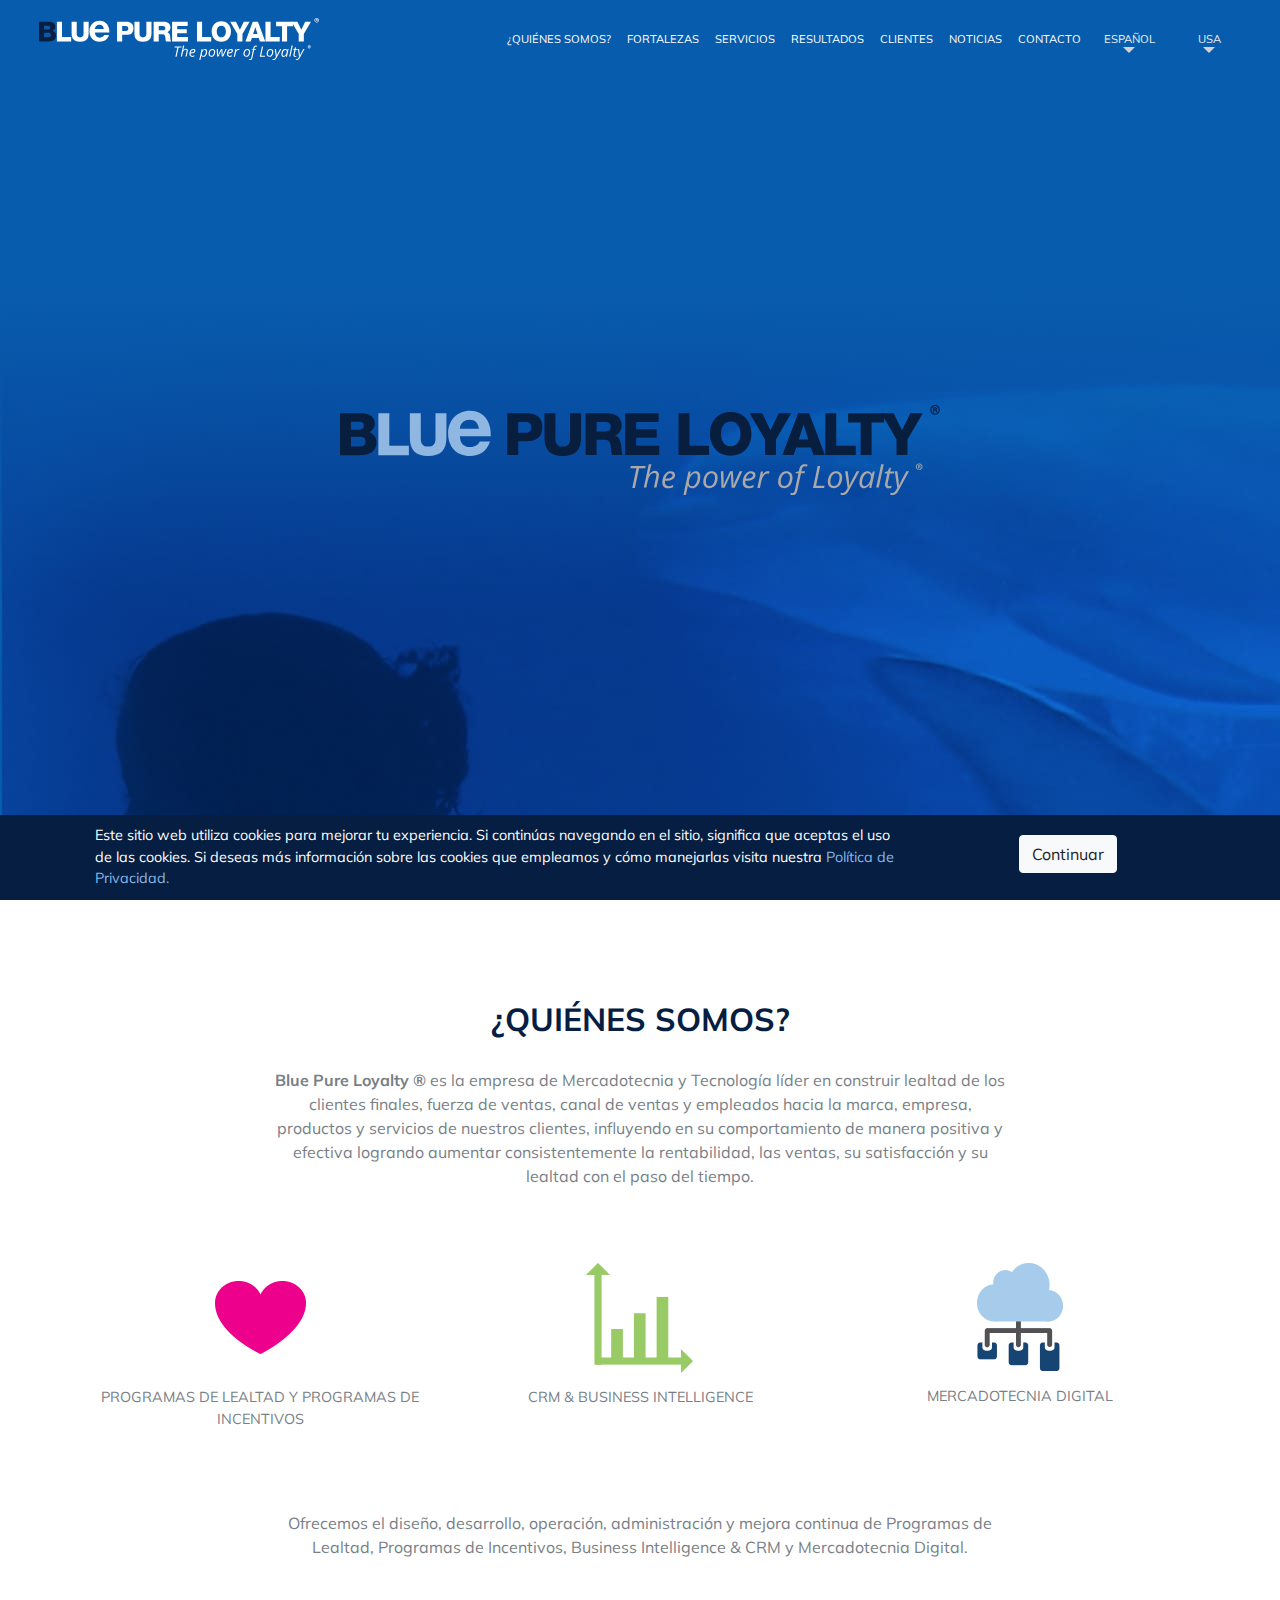
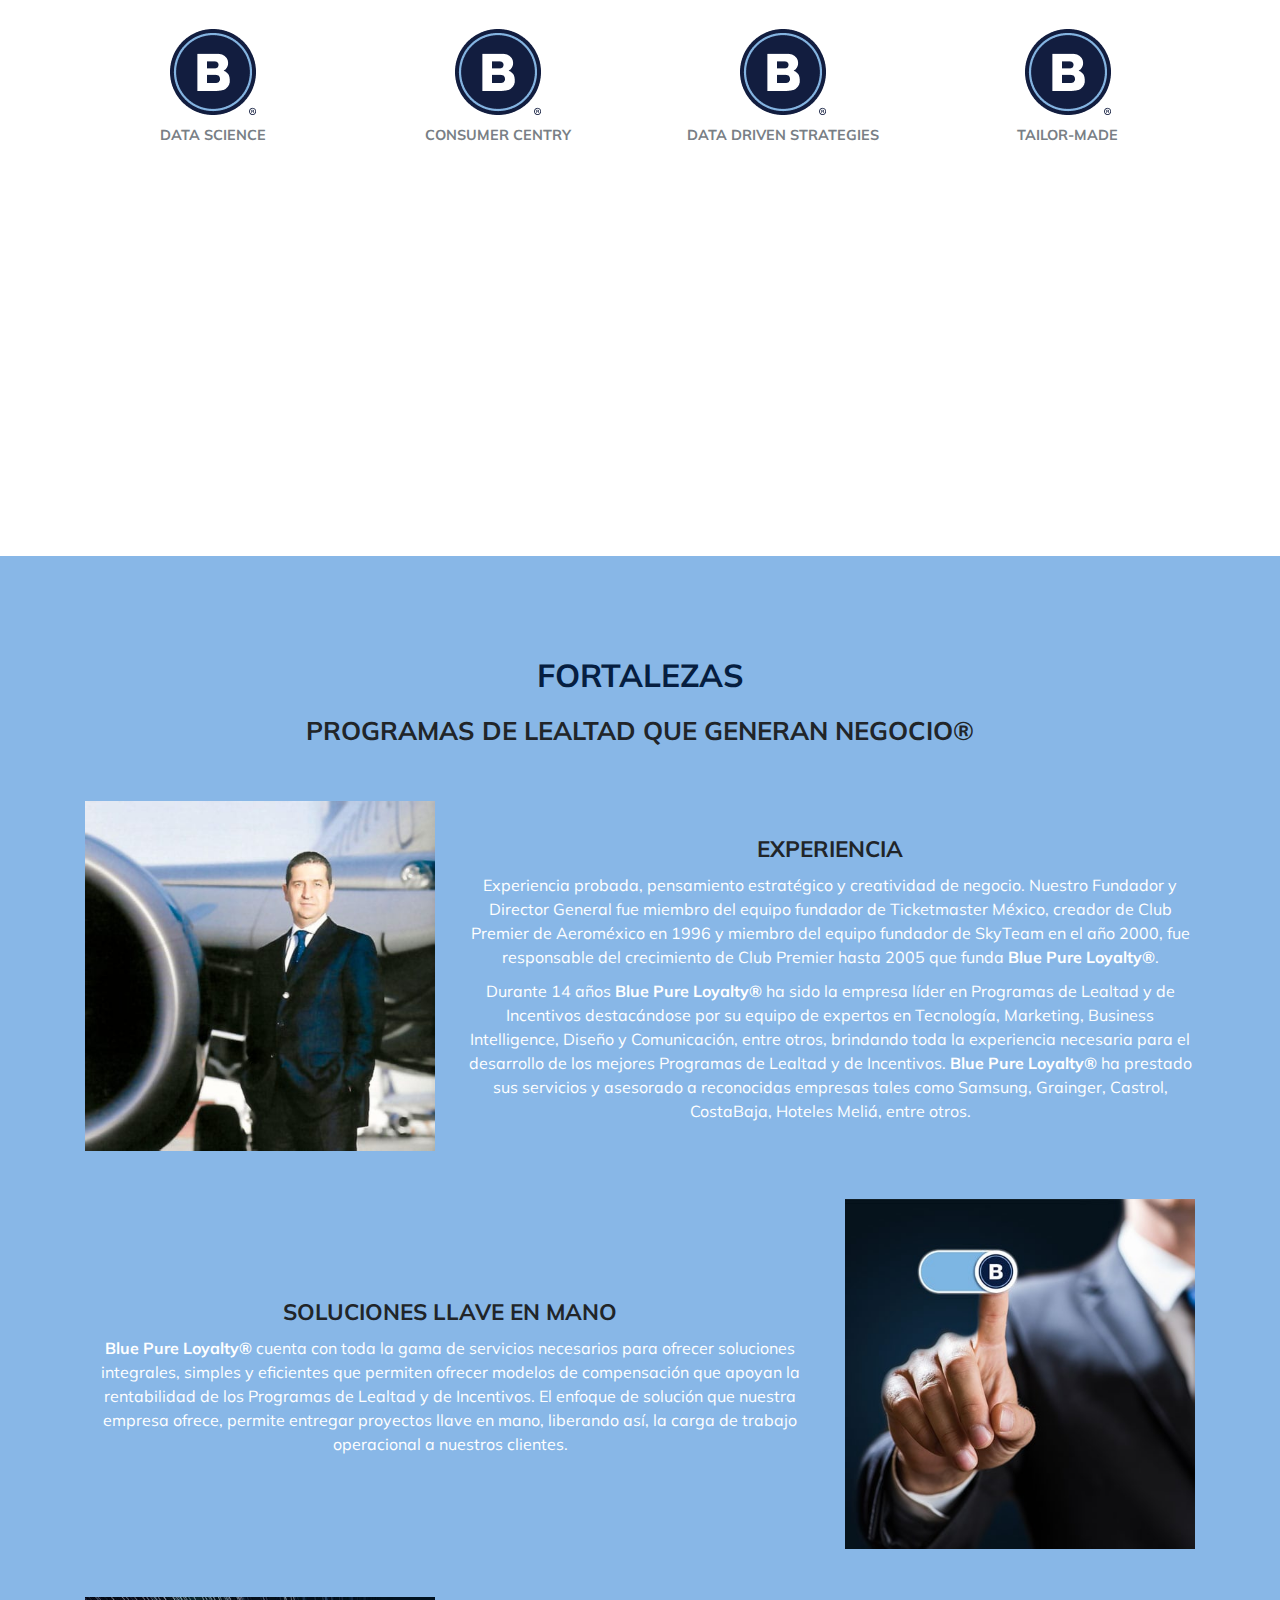
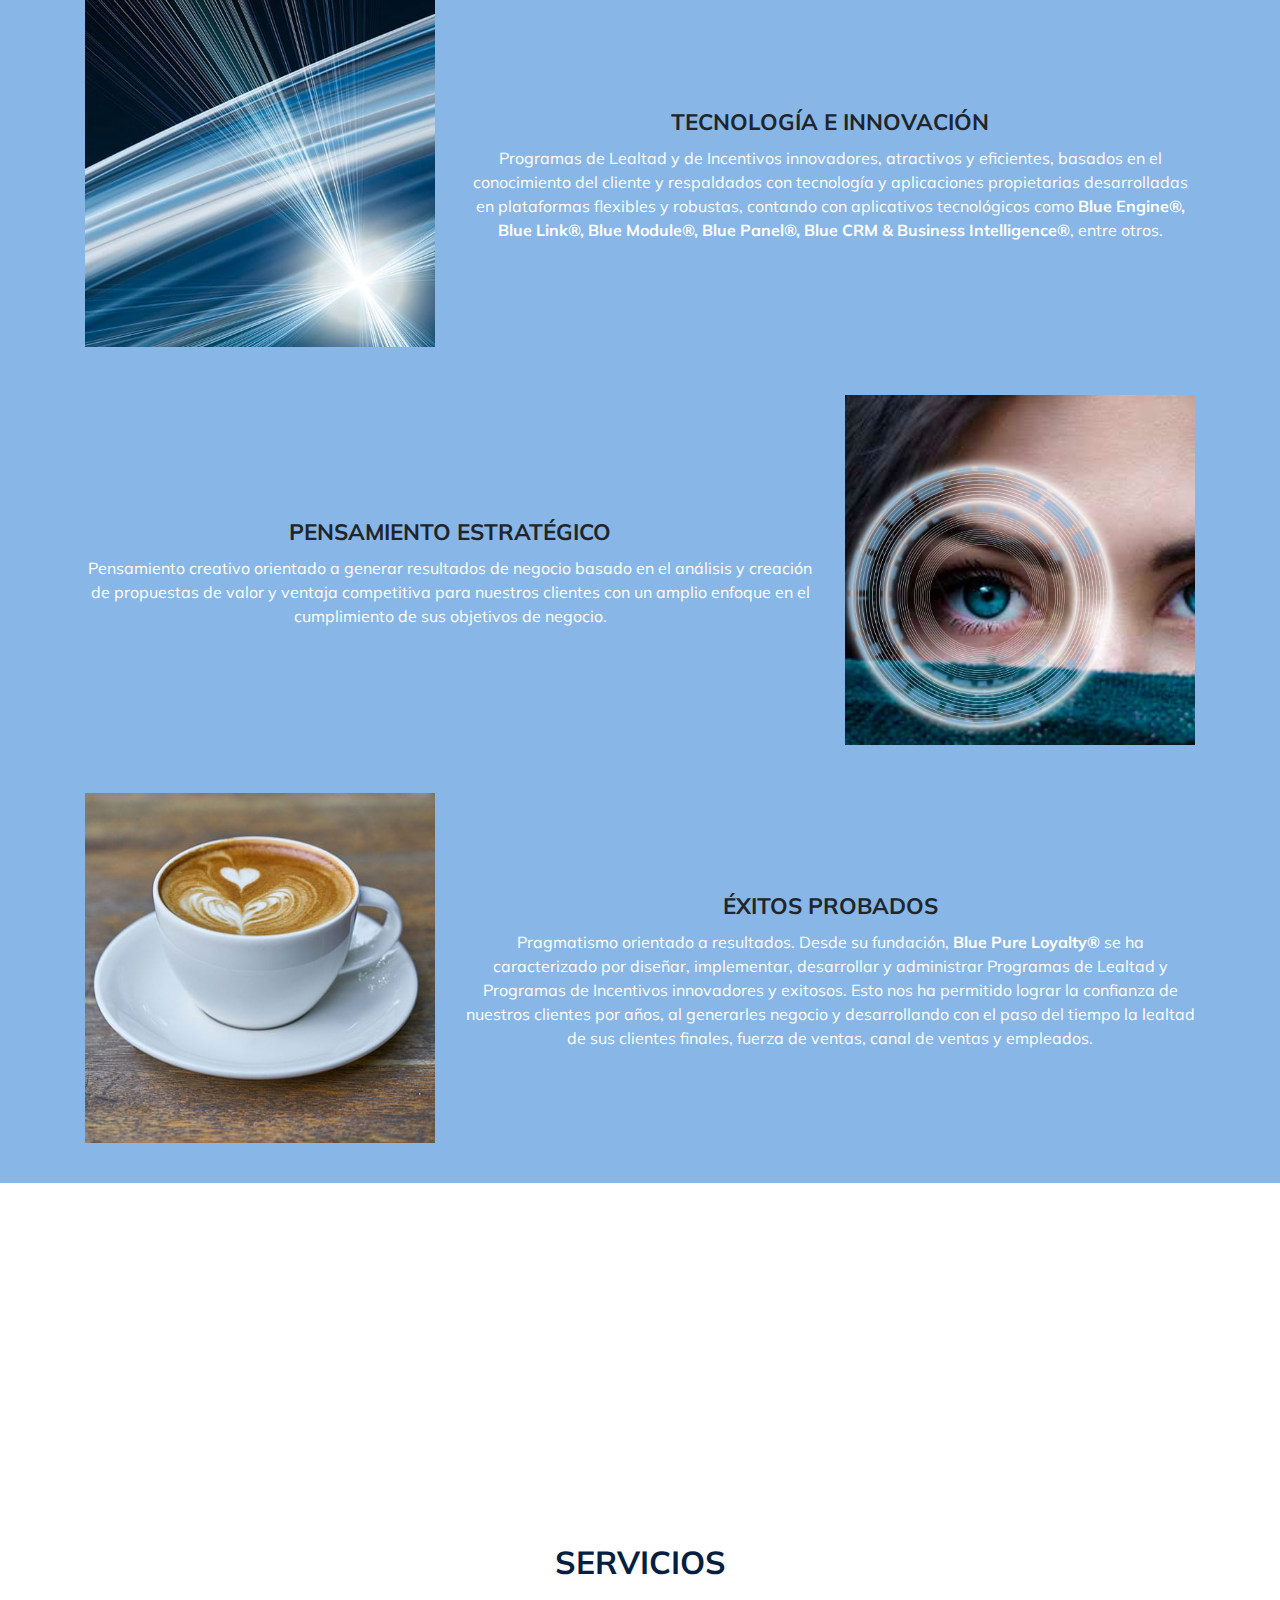
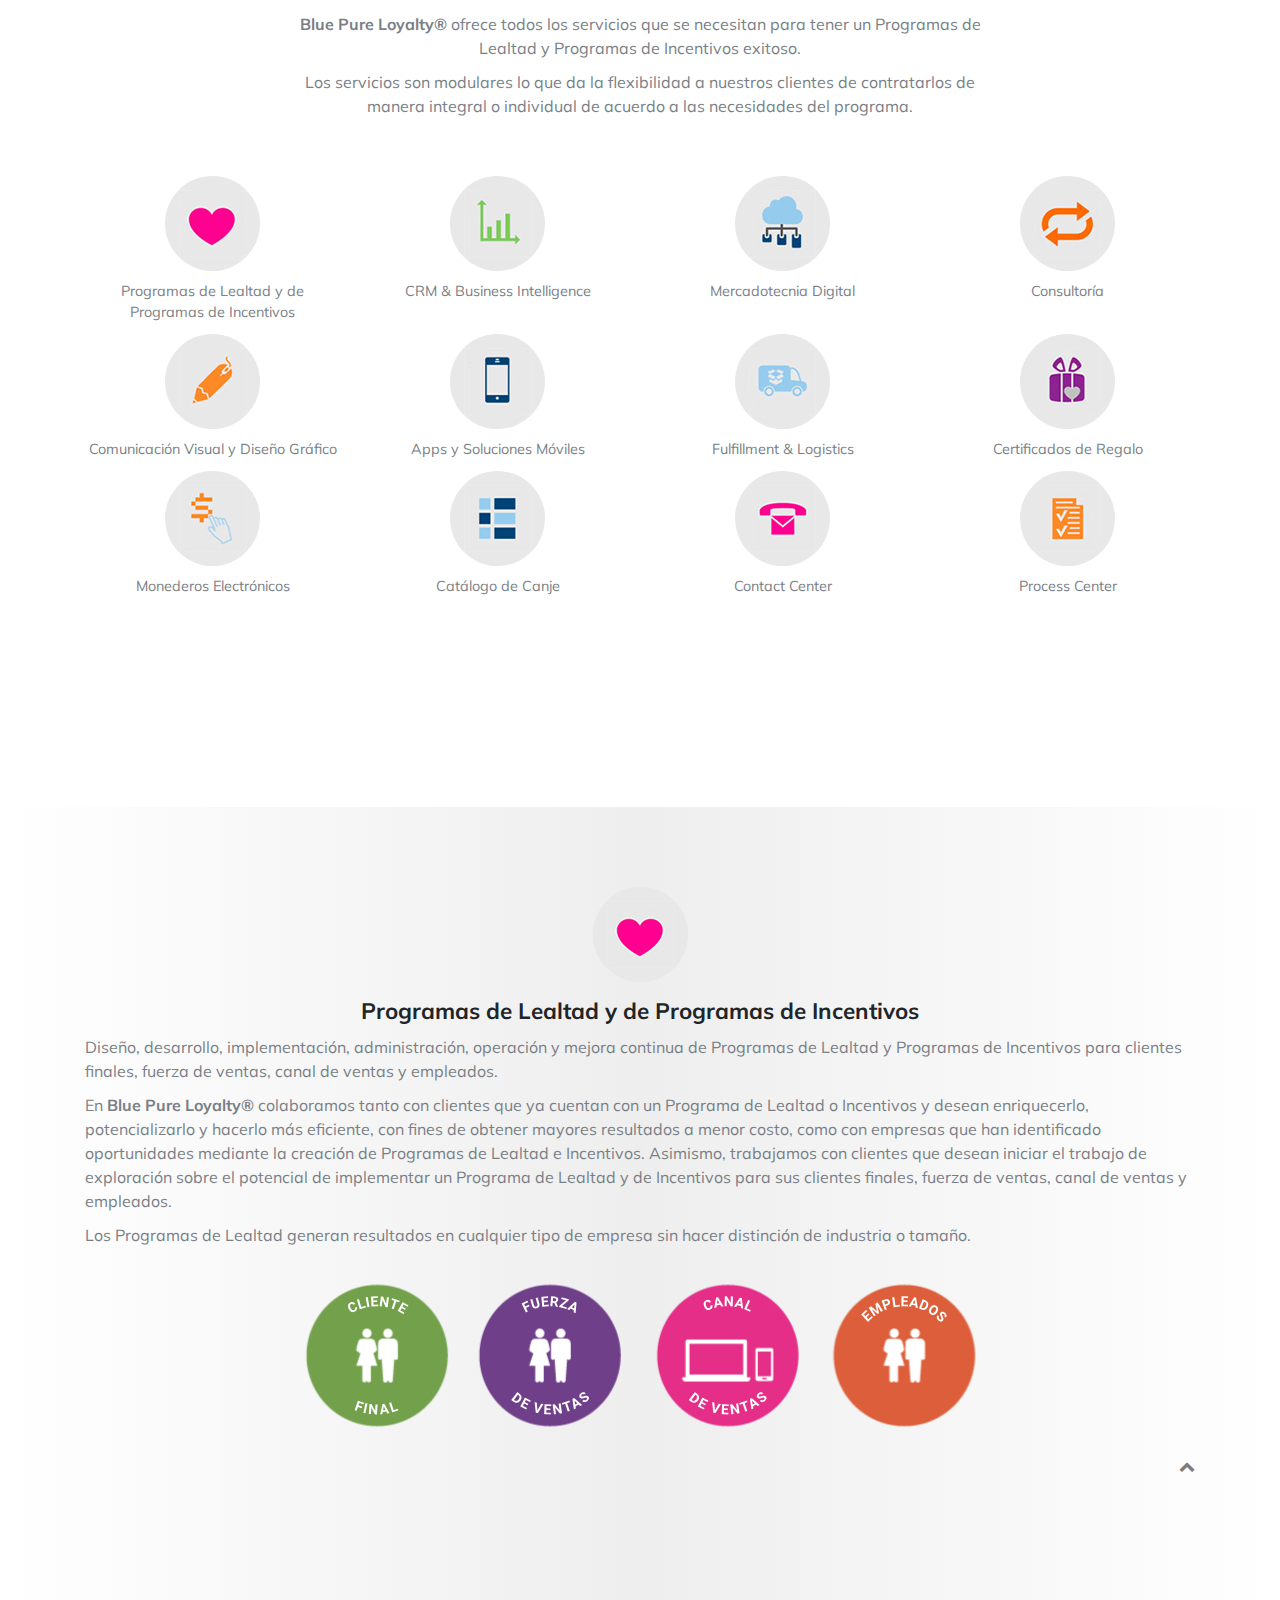
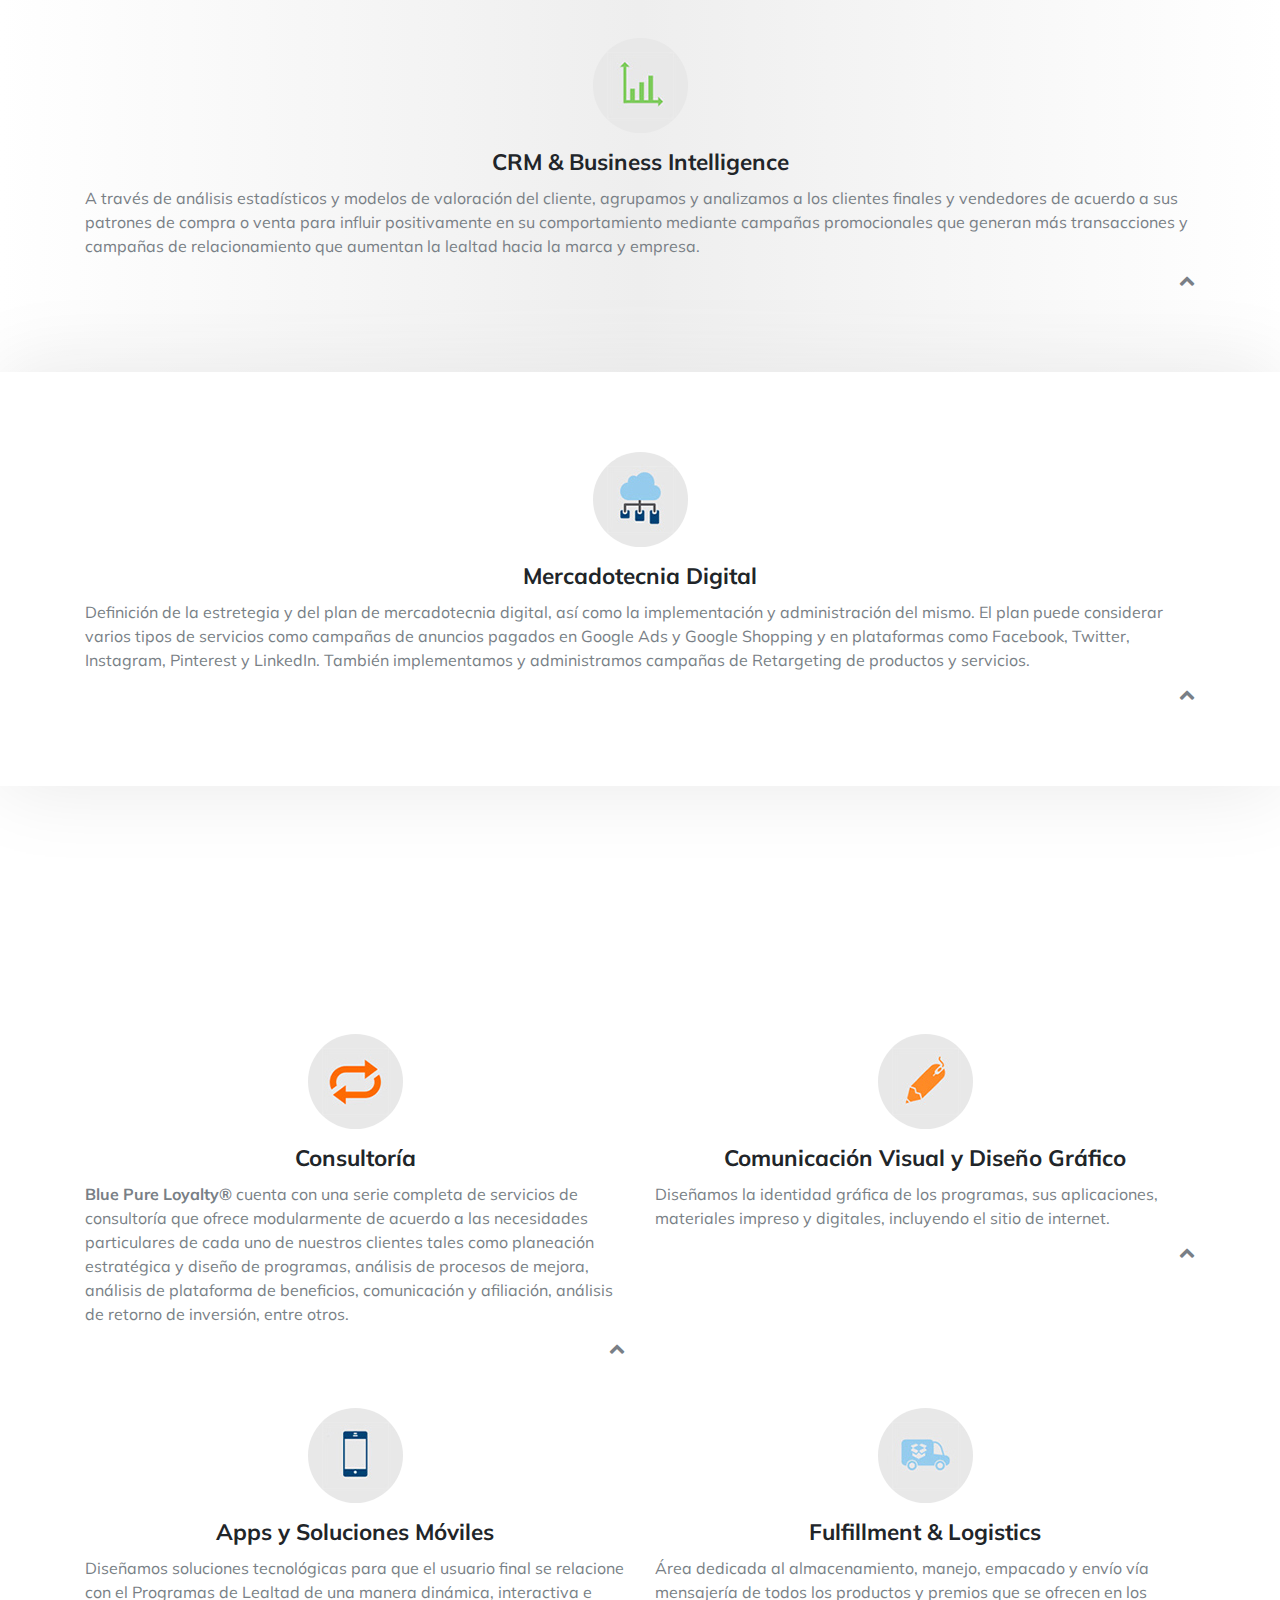
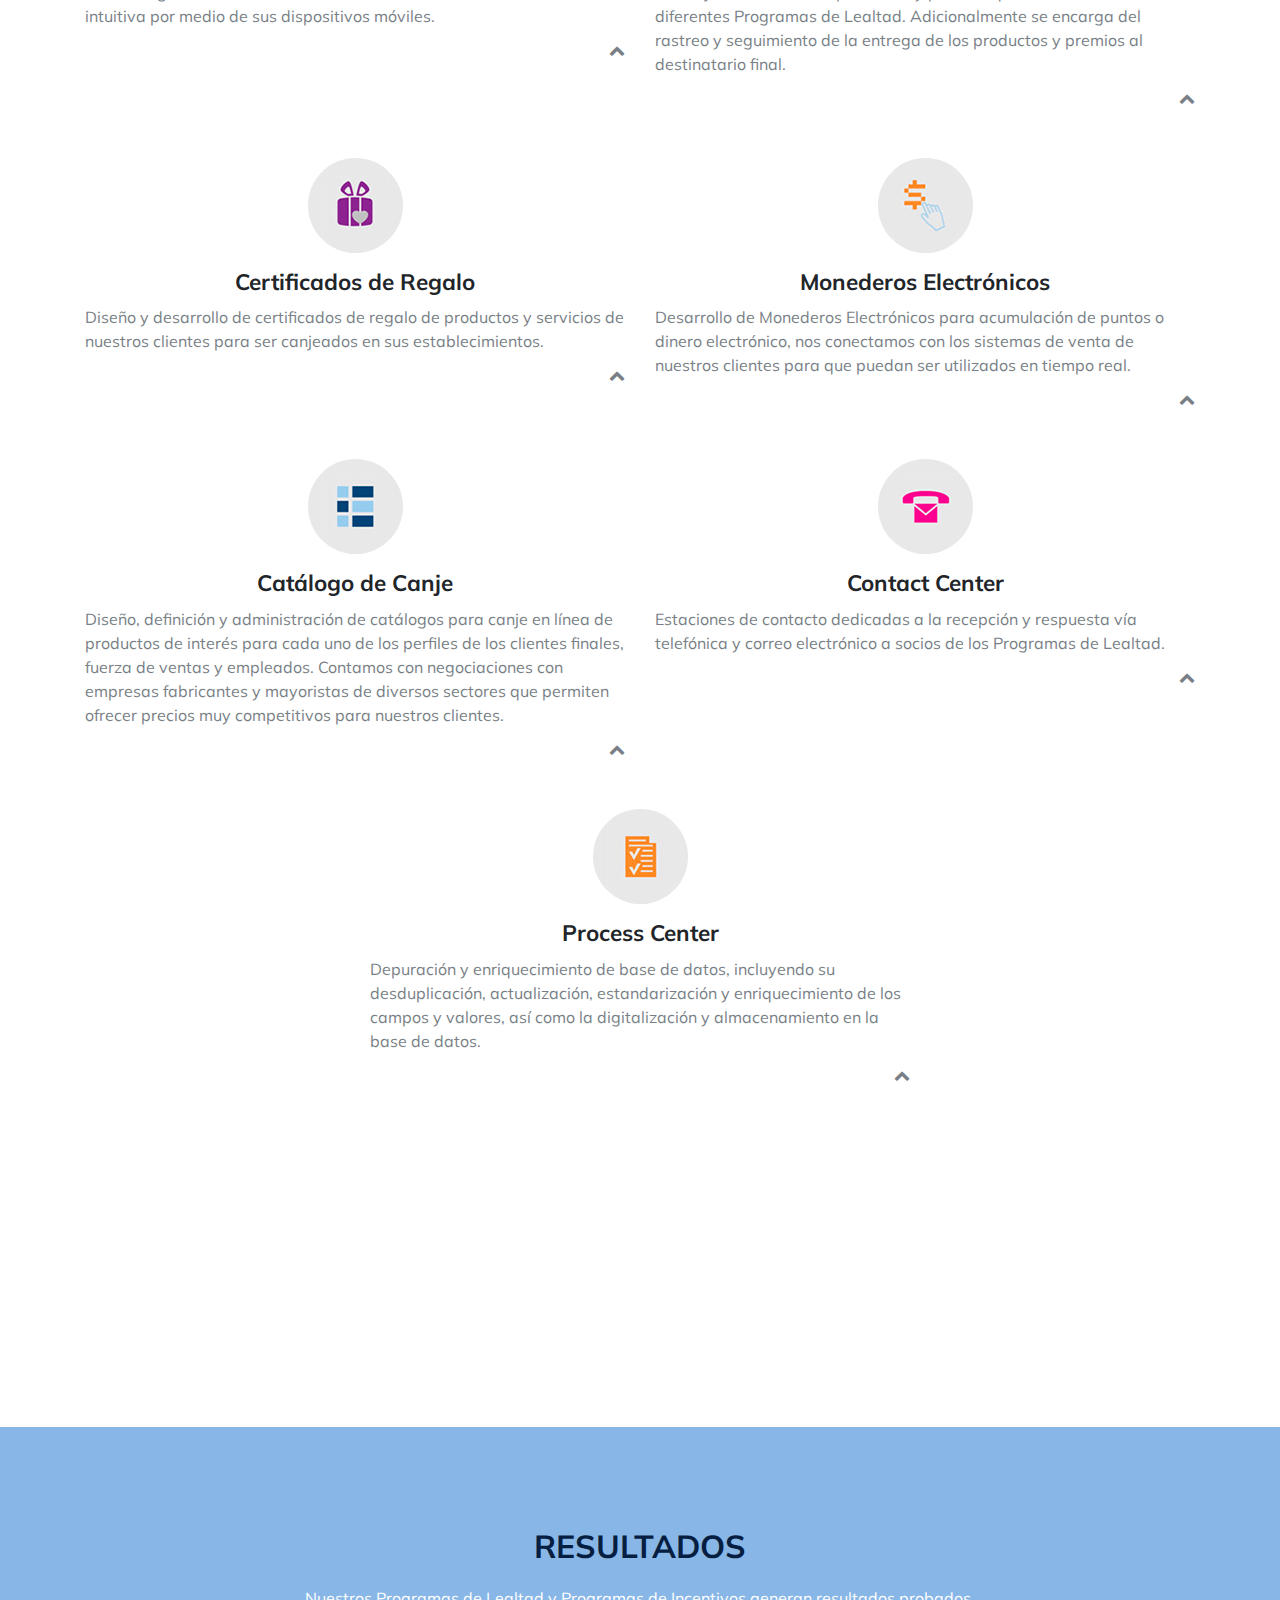
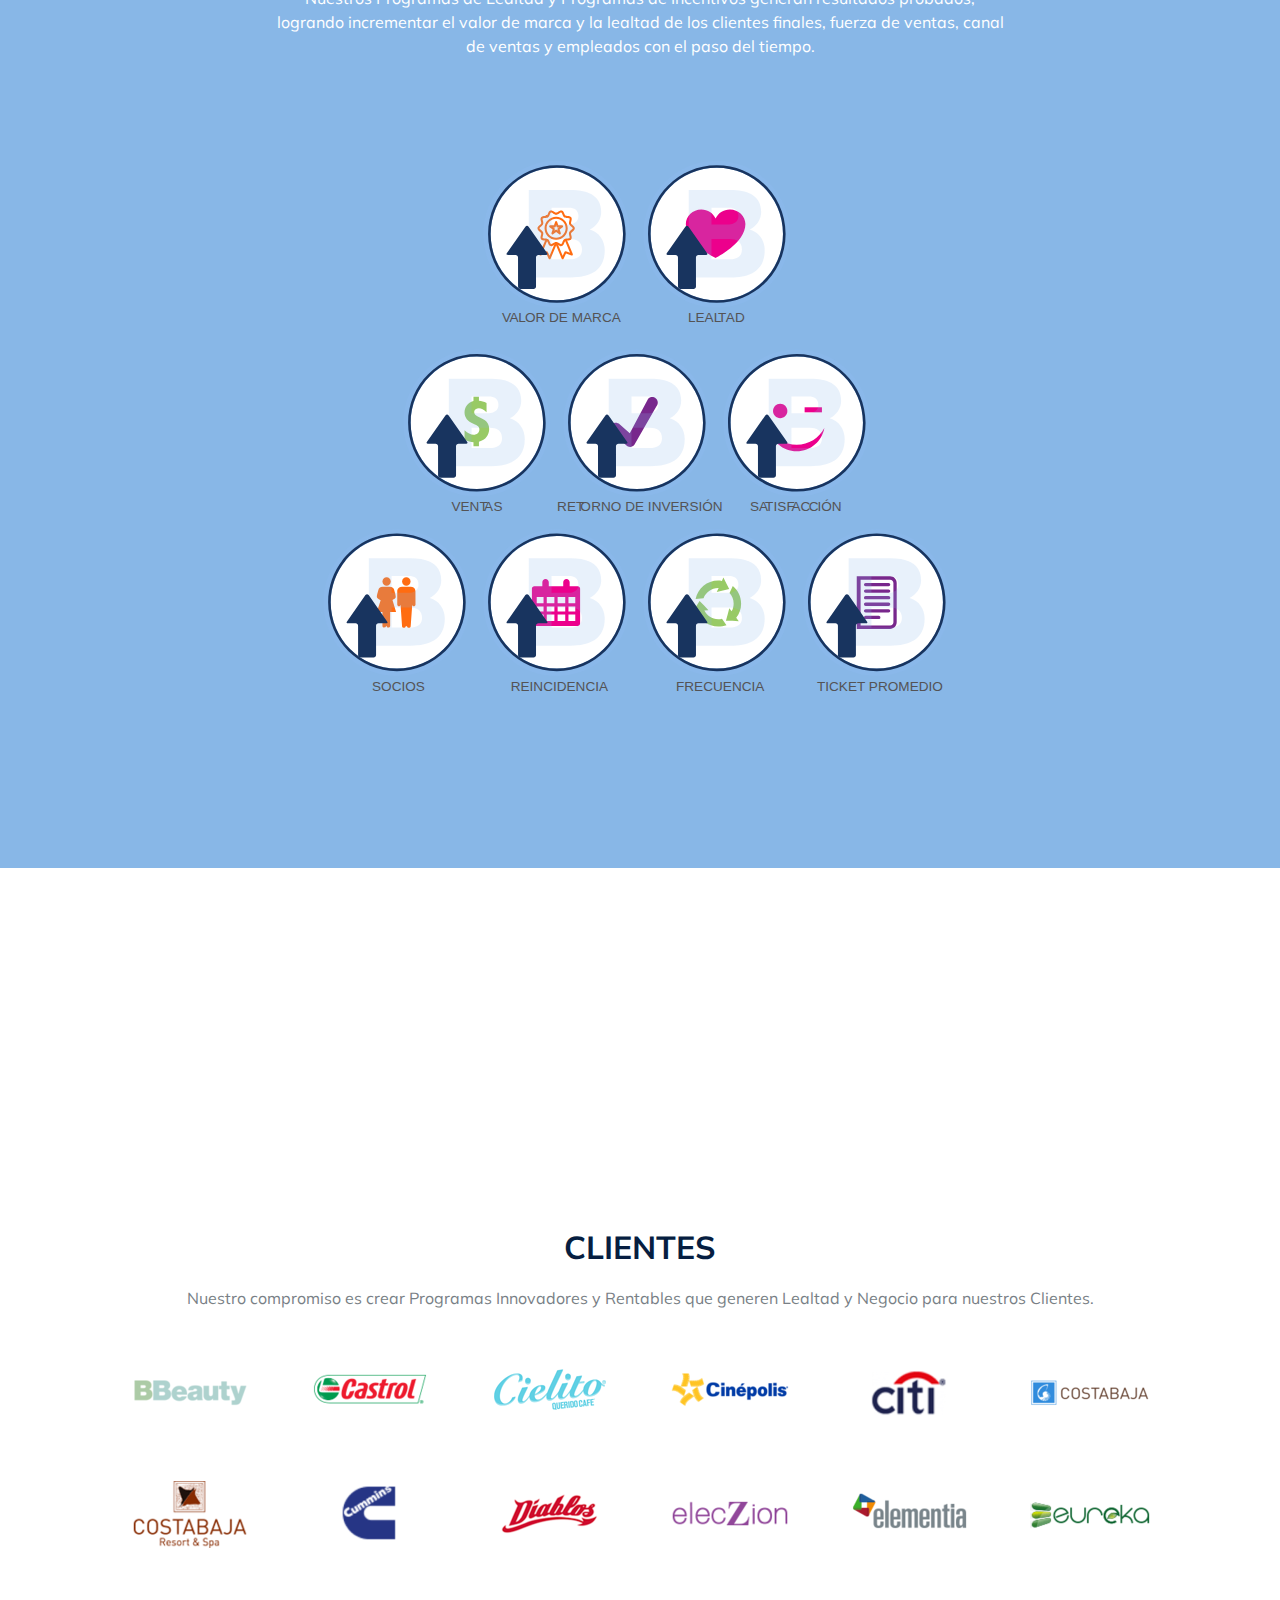
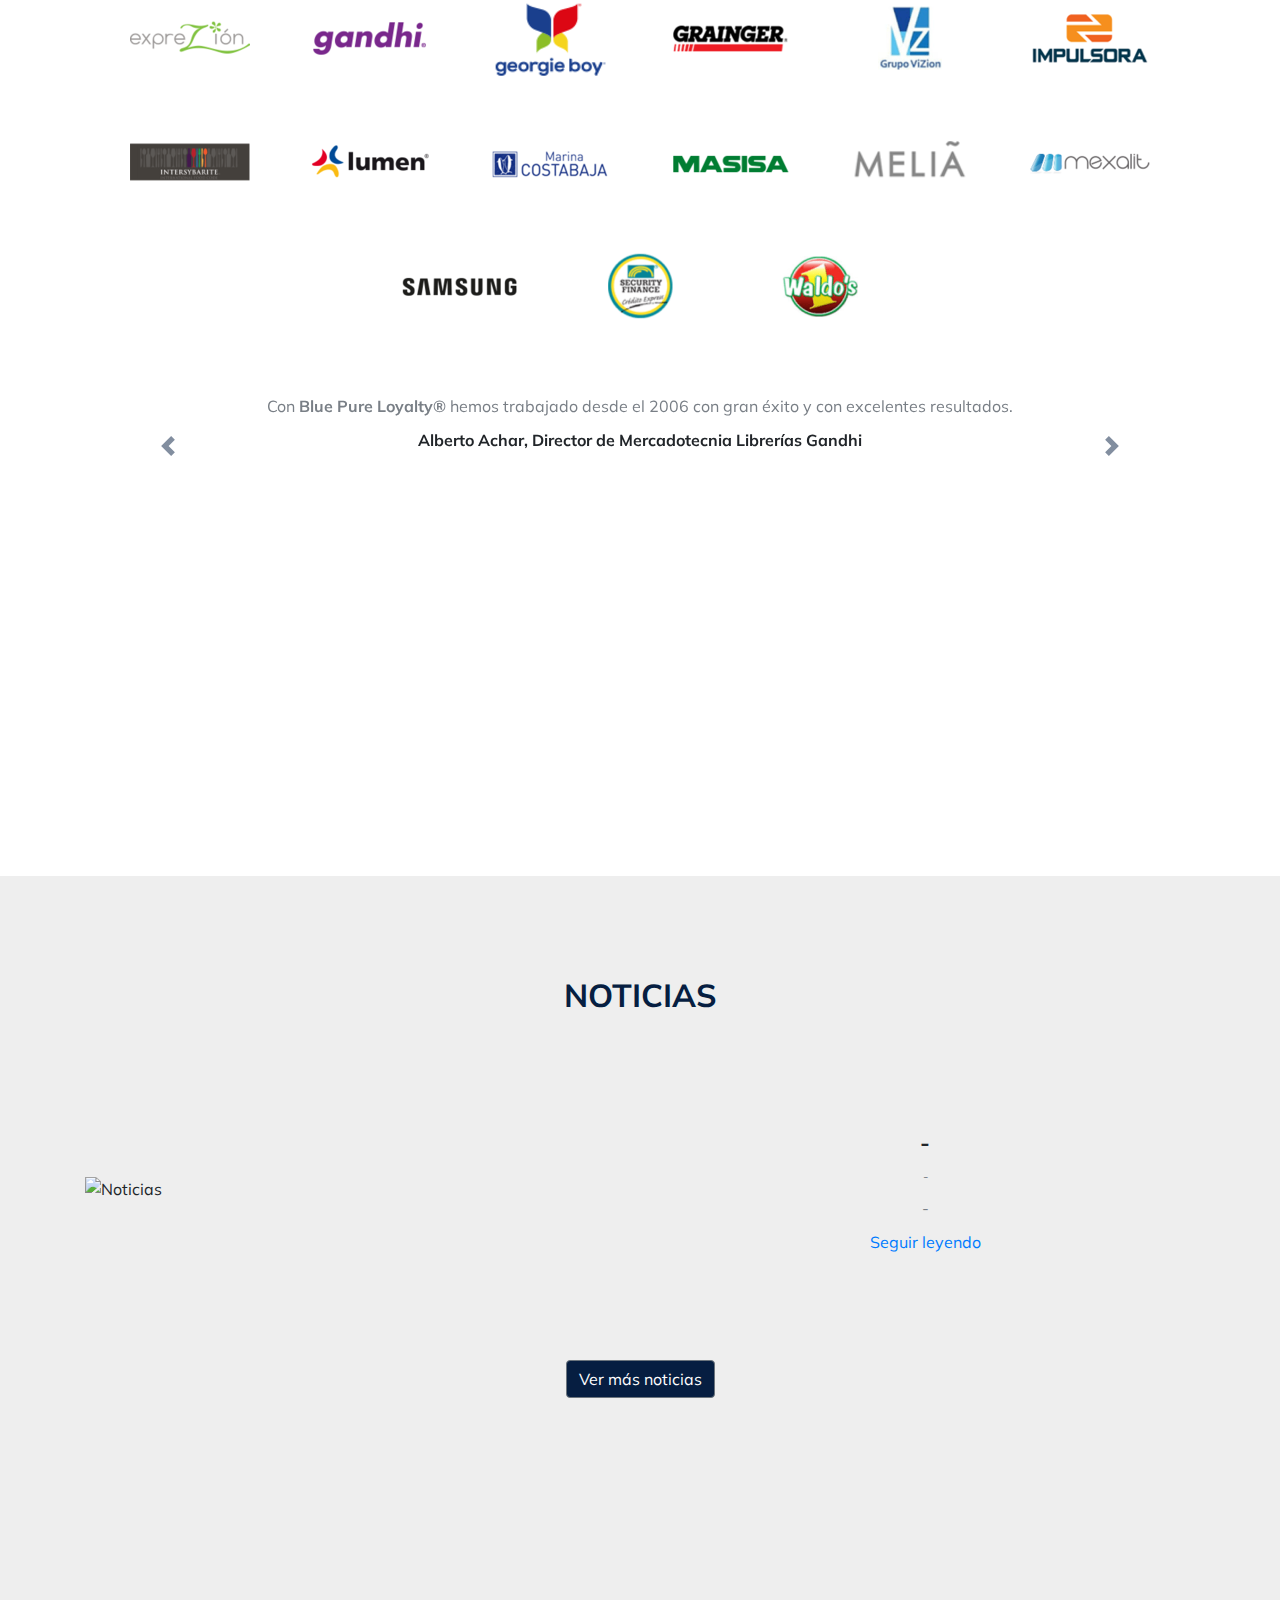
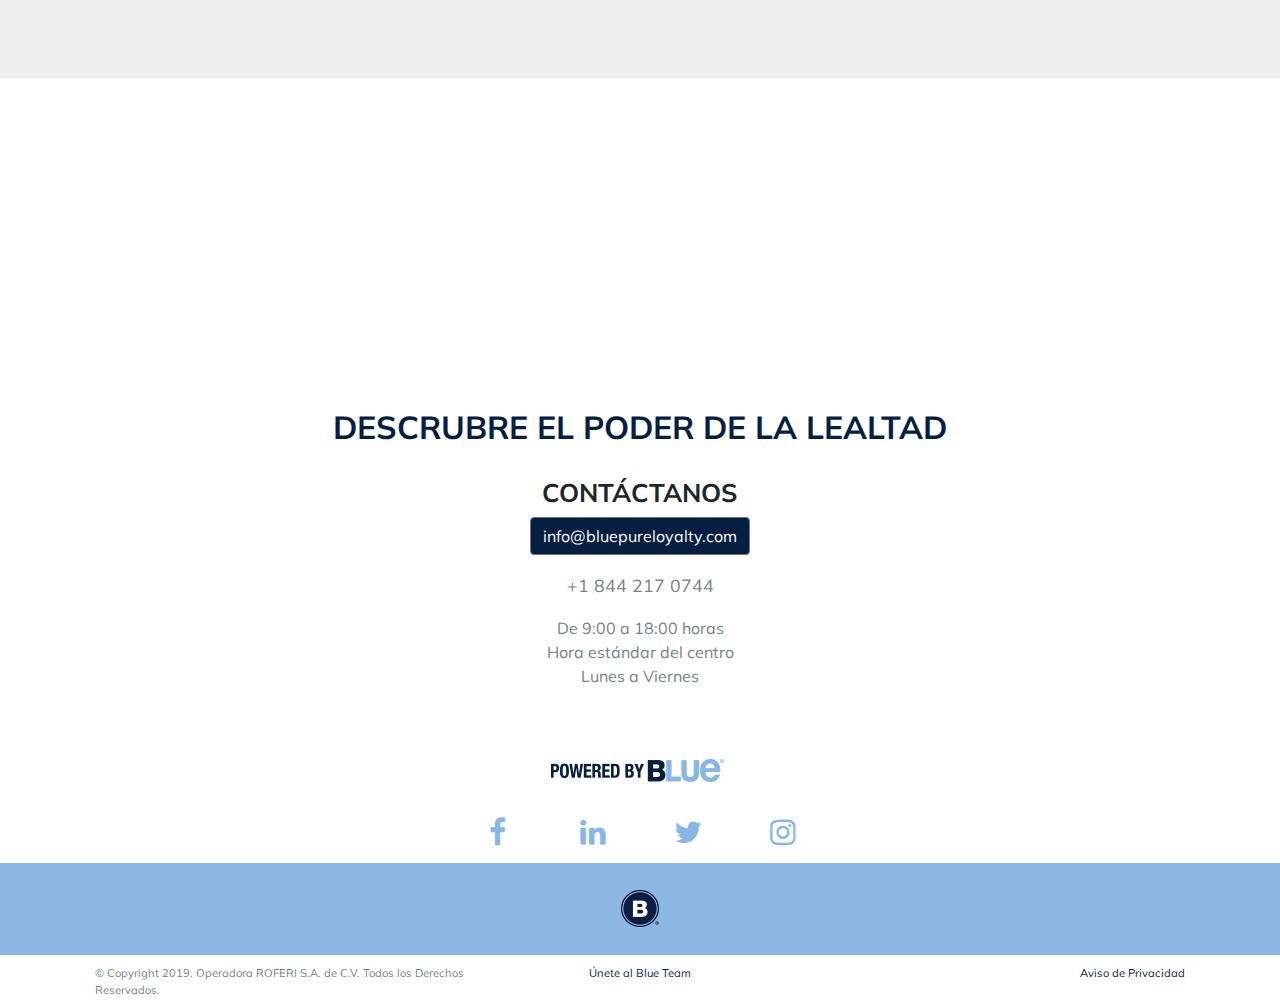
==== commit a4d72370: "new upds" ====
--- a/index_us.html
+++ b/index_us.html
@@ -234,6 +234,11 @@
           <p>E-COMMERCE</p></a><a class="smooth-scroll col-sm-12 col-md servicio-item" href="#business-intelligence-crm"><img src="app/img/ico/ico_blue_crm.png" alt="Programas de lealtad">
           <p>CRM & BUSINESS INTELLIGENCE</p></a><a class="smooth-scroll col-sm-12 col-md servicio-item" href="#mercadotecnia-digital"><img src="app/img/ico/ico_mercadotecnia_digital.png" alt="Programas de lealtad">
           <p data-l="DIGITAL MARKETING">MERCADOTECNIA DIGITAL</p></a></div>
+      <div class="row justify-content-center mt-2">
+        <div class="col-md-8 col-xs text-center">
+          <p data-l="Our company offers the design, development, operation, management and continuous improvement of Loyalty and Incentive Programs, Business Intelligence &amp; CRM&lt;span class='hide-us'&gt;, E-Commerce &amp; Online Stores&lt;/span&gt; and Digital Marketing.">Ofrecemos el diseño, desarrollo, operación, administración y mejora continua de Programas de Lealtad, Programas de Incentivos, Business Intelligence & CRM <span class="hide-us">, E-Commerce & Tiendas en Línea</span> y Mercadotecnia Digital.</p>
+        </div>
+      </div>
       <div class="row justify-content-center text-center mt-2">
         <div class="col-sm-12 col-md servicio-item"><img src="app/img/b-circle.png" alt="B">
           <p><strong>DATA SCIENCE</strong></p>
@@ -246,11 +251,6 @@
         </div>
         <div class="col-sm-12 col-md servicio-item"><img src="app/img/b-circle.png" alt="B">
           <p><strong>TAILOR-MADE</strong></p>
-        </div>
-      </div>
-      <div class="row justify-content-center mt-2">
-        <div class="col-md-8 col-xs text-center">
-          <p data-l="Our company offers the design, development, operation, management and continuous improvement of Loyalty and Incentive Programs, Business Intelligence &amp; CRM&lt;span class='hide-us'&gt;, E-Commerce &amp; Online Stores&lt;/span&gt; and Digital Marketing.">Ofrecemos el diseño, desarrollo, operación, administración y mejora continua de Programas de Lealtad, Programas de Incentivos, Business Intelligence & CRM <span class="hide-us">, E-Commerce & Tiendas en Línea</span> y Mercadotecnia Digital.</p>
         </div>
       </div>
     </div>
@@ -340,31 +340,51 @@
           <p data-l="Contact Center">Contact Center</p></a><a class="col-6 col-md servicio-item smooth-scroll" href="#process-center" id="btn_process-center"><img class="img-circle" src="app/img/servicios/process-center.png">
           <p data-l="Process Center">Process Center</p></a>
       </div>
+    </div>
+    <div class="text-center mt-5 servicesdetails">
+      <div class="text-center mainservicescontent" id="programas-de-lealtad-y-de-programas-de-incentivos">
+        <div class="col-12">
+          <div class="container"><img class="img-circle" src="app/img/servicios/programas-de-lealtad-y-de-programas-de-incentivos.png">
+            <h4 class="mt-3" data-l="Loyalty Programs &amp; Incentive Programs">Programas de Lealtad y de Programas de Incentivos</h4>
+            <div class="text-left" data-l="&lt;p&gt;Design, development, implementation, administration, operation and continuous improvement of Loyalty and Incentive Programs for end customers, sales agents, sales channels and employees.&lt;/p&gt;&lt;p&gt;&lt;strong&gt;Blue Pure Loyalty®&lt;/strong&gt; works together with customers that have identified business benefits throughout the implementation of a Loyalty Program or Incentive Program and wish to enhance it and make it more efficient by delivering higher results at lower costs. Furthermore, we work together with companies that have identified business opportunities through the creation of a Loyalty and Incentive Programs as well as with customers who wish to explore the potentiality of implementing a Loyalty and Incentive Program for their end customers, sales agents, sales channels and employees.&lt;/p&gt;&lt;p&gt;Loyalty Programs generate results regardless on the type of business without distinction of industry or size.&lt;/p&gt;&lt;div class=&quot;text-center&quot;&gt;&lt;img src=&quot;app/img/programs.png&quot; class=&quot;img-fluid&quot; alt=&quot;Programs&quot;&gt;&lt;/div&gt;"><p>Diseño, desarrollo, implementación, administración, operación y mejora continua de Programas de Lealtad y Programas de Incentivos para clientes finales, fuerza de ventas, canal de ventas y empleados.</p><p>En <strong>Blue Pure Loyalty®</strong>  colaboramos tanto con clientes que ya cuentan con un Programa de Lealtad o Incentivos y desean enriquecerlo, potencializarlo y hacerlo más eficiente, con fines de obtener mayores resultados a menor costo, como con empresas que han identificado oportunidades mediante la creación de Programas de Lealtad e Incentivos. Asimismo, trabajamos con clientes que desean iniciar el trabajo de exploración sobre el potencial de implementar un Programa de Lealtad y de Incentivos para sus clientes finales, fuerza de ventas, canal de ventas y empleados.</p><p>Los Programas de Lealtad generan resultados en cualquier tipo de empresa sin hacer distinción de industria o tamaño.</p><div class="text-center"><img src="app/img/programas.png" class="img-fluid" alt="Programas"></div></div>
+            <div class="text-right"><a class="smooth-scroll" href="#servicios">
+                <div class="fa fa-chevron-up"></div></a></div>
+          </div>
+        </div>
+      </div>
+      <div class="text-center mainservicescontent" id="e-commerce-tienda-en-linea">
+        <div class="col-12">
+          <div class="container"><img class="img-circle" src="app/img/servicios/e-commerce-tienda-en-linea.png">
+            <h4 class="mt-3" data-l="E-Commerce &amp; Online Stores">E-Commerce &amp; Tienda en Línea</h4>
+            <div class="text-left" data-l="&lt;p&gt;Definition, development, implementation and operation of online stores so that our customers can sell their products and services over the Internet. Our services include all the services needed to sell and deliver products and services to your end customers including from the website design, shopping cart, catalog management, payment methods, courier shipping and tracking shipments until final customer delivery.&lt;/p&gt;"><p>Definición, desarrollo, implementación y operación de tiendas en línea para que nuestros clientes puedan vender sus productos y servicios por internet . Nuestros servicios incluyen todo lo necesario para vender y entregar los productos y servicios a sus clientes incluyendo desde el diseño del sitio, carrito de compra, administración de catálogos, formas de pago, envíos por mensajería y el seguimiento de envíos hasta su entrega a cliente final.</p></div>
+            <div class="text-right"><a class="smooth-scroll" href="#servicios">
+                <div class="fa fa-chevron-up"></div></a></div>
+          </div>
+        </div>
+      </div>
+      <div class="text-center mainservicescontent" id="crm-business-intelligence">
+        <div class="col-12">
+          <div class="container"><img class="img-circle" src="app/img/servicios/crm-business-intelligence.png">
+            <h4 class="mt-3" data-l="CRM &amp; Business Intelligence">CRM &amp; Business Intelligence</h4>
+            <div class="text-left" data-l="&lt;p&gt;Through statistical analysis and customer data valuation models, we group and analyze end customers segment, selected sales agents, according to their purchasing or selling patterns to positively influence their personal behavior through promotional campaigns that increase purchase transactions and desired relationship campaigns that can be translated into loyalty to the brand and company. &lt;/p&gt;"><p>A través de análisis estadísticos y modelos de valoración del cliente, agrupamos y analizamos a los clientes finales y vendedores de acuerdo a sus patrones de compra o venta para influir positivamente en su comportamiento mediante campañas promocionales que generan más transacciones y campañas de relacionamiento que aumentan la lealtad hacia la marca y empresa.</p></div>
+            <div class="text-right"><a class="smooth-scroll" href="#servicios">
+                <div class="fa fa-chevron-up"></div></a></div>
+          </div>
+        </div>
+      </div>
+      <div class="text-center mainservicescontent" id="mercadotecnia-digital">
+        <div class="col-12">
+          <div class="container"><img class="img-circle" src="app/img/servicios/mercadotecnia-digital.png">
+            <h4 class="mt-3" data-l="Digital Marketing">Mercadotecnia Digital</h4>
+            <div class="text-left" data-l="&lt;p&gt;From the definition to the implementation of digital marketing plans including from the early stages of strategy definition to the managemente and measurement stage of the marketing campaign results.&lt;/p&gt;&lt;p&gt;The plan may consider the usage of various types of services such as Paid Media, in platforms including Google Ads, Google Shopping, Facebook, Twitter, Instagram, Pinterest and LinkedIn. We also implement and manage ad Retargeting campaigns for products and services.&lt;/p&gt;"><p>Definición de la estretegia y del plan de mercadotecnia digital, así como la implementación y administración del mismo. El plan puede considerar varios tipos de servicios como campañas de anuncios pagados en Google Ads y Google Shopping y en plataformas como Facebook, Twitter, Instagram, Pinterest y LinkedIn. También implementamos y administramos campañas de Retargeting de productos y servicios.</p></div>
+            <div class="text-right"><a class="smooth-scroll" href="#servicios">
+                <div class="fa fa-chevron-up"></div></a></div>
+          </div>
+        </div>
+      </div>
+    </div>
+    <div class="container">
       <div class="row justify-content-center text-center mt-5 servicesdetails">
-        <div class="col-md-12 text-center mainservicescontent" id="programas-de-lealtad-y-de-programas-de-incentivos"><img class="img-circle" src="app/img/servicios/programas-de-lealtad-y-de-programas-de-incentivos.png">
-          <h4 class="mt-3" data-l="Loyalty Programs &amp; Incentive Programs">Programas de Lealtad y de Programas de Incentivos</h4>
-          <div class="text-left" data-l="&lt;p&gt;Design, development, implementation, administration, operation and continuous improvement of Loyalty and Incentive Programs for end customers, sales agents, sales channels and employees.&lt;/p&gt;&lt;p&gt;&lt;strong&gt;Blue Pure Loyalty®&lt;/strong&gt; works together with customers that have identified business benefits throughout the implementation of a Loyalty Program or Incentive Program and wish to enhance it and make it more efficient by delivering higher results at lower costs. Furthermore, we work together with companies that have identified business opportunities through the creation of a Loyalty and Incentive Programs as well as with customers who wish to explore the potentiality of implementing a Loyalty and Incentive Program for their end customers, sales agents, sales channels and employees.&lt;/p&gt;&lt;p&gt;Loyalty Programs generate results regardless on the type of business without distinction of industry or size.&lt;/p&gt;&lt;div class=&quot;text-center&quot;&gt;&lt;img src=&quot;app/img/programs.png&quot; class=&quot;img-fluid&quot; alt=&quot;Programs&quot;&gt;&lt;/div&gt;"><p>Diseño, desarrollo, implementación, administración, operación y mejora continua de Programas de Lealtad y Programas de Incentivos para clientes finales, fuerza de ventas, canal de ventas y empleados.</p><p>En <strong>Blue Pure Loyalty®</strong>  colaboramos tanto con clientes que ya cuentan con un Programa de Lealtad o Incentivos y desean enriquecerlo, potencializarlo y hacerlo más eficiente, con fines de obtener mayores resultados a menor costo, como con empresas que han identificado oportunidades mediante la creación de Programas de Lealtad e Incentivos. Asimismo, trabajamos con clientes que desean iniciar el trabajo de exploración sobre el potencial de implementar un Programa de Lealtad y de Incentivos para sus clientes finales, fuerza de ventas, canal de ventas y empleados.</p><p>Los Programas de Lealtad generan resultados en cualquier tipo de empresa sin hacer distinción de industria o tamaño.</p><div class="text-center"><img src="app/img/programas.png" class="img-fluid" alt="Programas"></div></div>
-          <div class="text-right"><a class="smooth-scroll" href="#servicios">
-              <div class="fa fa-chevron-up"></div></a></div>
-        </div>
-        <div class="col-md-12 text-center mainservicescontent" id="e-commerce-tienda-en-linea"><img class="img-circle" src="app/img/servicios/e-commerce-tienda-en-linea.png">
-          <h4 class="mt-3" data-l="E-Commerce &amp; Online Stores">E-Commerce &amp; Tienda en Línea</h4>
-          <div class="text-left" data-l="&lt;p&gt;Definition, development, implementation and operation of online stores so that our customers can sell their products and services over the Internet. Our services include all the services needed to sell and deliver products and services to your end customers including from the website design, shopping cart, catalog management, payment methods, courier shipping and tracking shipments until final customer delivery.&lt;/p&gt;"><p>Definición, desarrollo, implementación y operación de tiendas en línea para que nuestros clientes puedan vender sus productos y servicios por internet . Nuestros servicios incluyen todo lo necesario para vender y entregar los productos y servicios a sus clientes incluyendo desde el diseño del sitio, carrito de compra, administración de catálogos, formas de pago, envíos por mensajería y el seguimiento de envíos hasta su entrega a cliente final.</p></div>
-          <div class="text-right"><a class="smooth-scroll" href="#servicios">
-              <div class="fa fa-chevron-up"></div></a></div>
-        </div>
-        <div class="col-md-12 text-center mainservicescontent" id="crm-business-intelligence"><img class="img-circle" src="app/img/servicios/crm-business-intelligence.png">
-          <h4 class="mt-3" data-l="CRM &amp; Business Intelligence">CRM &amp; Business Intelligence</h4>
-          <div class="text-left" data-l="&lt;p&gt;Through statistical analysis and customer data valuation models, we group and analyze end customers segment, selected sales agents, according to their purchasing or selling patterns to positively influence their personal behavior through promotional campaigns that increase purchase transactions and desired relationship campaigns that can be translated into loyalty to the brand and company. &lt;/p&gt;"><p>A través de análisis estadísticos y modelos de valoración del cliente, agrupamos y analizamos a los clientes finales y vendedores de acuerdo a sus patrones de compra o venta para influir positivamente en su comportamiento mediante campañas promocionales que generan más transacciones y campañas de relacionamiento que aumentan la lealtad hacia la marca y empresa.</p></div>
-          <div class="text-right"><a class="smooth-scroll" href="#servicios">
-              <div class="fa fa-chevron-up"></div></a></div>
-        </div>
-        <div class="col-md-12 text-center mainservicescontent" id="mercadotecnia-digital"><img class="img-circle" src="app/img/servicios/mercadotecnia-digital.png">
-          <h4 class="mt-3" data-l="Digital Marketing">Mercadotecnia Digital</h4>
-          <div class="text-left" data-l="&lt;p&gt;From the definition to the implementation of digital marketing plans including from the early stages of strategy definition to the managemente and measurement stage of the marketing campaign results.&lt;/p&gt;&lt;p&gt;The plan may consider the usage of various types of services such as Paid Media, in platforms including Google Ads, Google Shopping, Facebook, Twitter, Instagram, Pinterest and LinkedIn. We also implement and manage ad Retargeting campaigns for products and services.&lt;/p&gt;"><p>Definición de la estretegia y del plan de mercadotecnia digital, así como la implementación y administración del mismo. El plan puede considerar varios tipos de servicios como campañas de anuncios pagados en Google Ads y Google Shopping y en plataformas como Facebook, Twitter, Instagram, Pinterest y LinkedIn. También implementamos y administramos campañas de Retargeting de productos y servicios.</p></div>
-          <div class="text-right"><a class="smooth-scroll" href="#servicios">
-              <div class="fa fa-chevron-up"></div></a></div>
-        </div>
         <div class="col-md-6 col-sm text-center mt-5" id="consultoria"><img class="img-circle" src="app/img/servicios/consultoria.png">
           <h4 class="mt-3" data-l="Consulting">Consultoría</h4>
           <div class="text-left" data-l="&lt;p&gt;&lt;strong&gt;Blue Pure Loyalty®&lt;/strong&gt; provides a complete range of consulting services that can be implemented on phased stages depending on the customer needs. These consulting services include strategic planning, program design, analysis and business process improvement, benefits, communication and affiliation platform analysis, ROI analysis, among others.&lt;/p&gt;"><p><strong>Blue Pure Loyalty®</strong> cuenta con una serie completa de servicios de consultoría que ofrece modularmente de acuerdo a las necesidades particulares de cada uno de nuestros clientes tales como planeación estratégica y diseño de programas, análisis de procesos de mejora, análisis de plataforma de beneficios, comunicación y afiliación, análisis de retorno de inversión, entre otros.</p></div>
@@ -453,7 +473,7 @@
           <p data-l="Our commitment is to create innovative and profitable programs that generate loyalty and business for our clients.">Nuestro compromiso es crear Programas Innovadores y Rentables que generen Lealtad y Negocio para nuestros Clientes.</p>
         </div>
       </div>
-      <div class="row justify-content-center vertical-align mt-2"><img class="clientelogo" src="app/img/clientes/logos-bbeauty.png" title="Bbeauty" alt="Bbeauty"><img class="clientelogo" src="app/img/clientes/logos-castrol.png" title="Castrol" alt="Castrol"><img class="clientelogo" src="app/img/clientes/logos-cielito-querido-cafe.png" title="Cielito Querido Café" alt="Cielito Querido Café"><img class="clientelogo" src="app/img/clientes/logos-cinepolis.png" title="Cinépolis" alt="Cinépolis"><img class="clientelogo" src="app/img/clientes/logos-citi.png" title="Citi" alt="Citi"><img class="clientelogo" src="app/img/clientes/logos-costabaja.png" title="Costabaja" alt="Costabaja"><img class="clientelogo" src="app/img/clientes/logos-marina-costabaja.png" title="Marina Costabaja" alt="Marina Costabaja"><img class="clientelogo" src="app/img/clientes/logos-costabaja-resort-spa.png" title="Costabaja Resort &amp; Spa" alt="Costabaja Resort &amp; Spa"><img class="clientelogo" src="app/img/clientes/logos-cummins.png" title="Cummins" alt="Cummins"><img class="clientelogo" src="app/img/clientes/logos-diablos.png" title="Diablos" alt="Diablos"><img class="clientelogo" src="app/img/clientes/logos-eureka.png" title="Eureka" alt="Eureka"><img class="clientelogo" src="app/img/clientes/logos-mexalit.png" title="Mexalit" alt="Mexalit"><img class="clientelogo" src="app/img/clientes/logos-elementia.png" title="Elementia" alt="Elementia"><img class="clientelogo" src="app/img/clientes/logos-gandhi.png" title="Gandhi" alt="Gandhi"><img class="clientelogo" src="app/img/clientes/logos-georgie-boy.png" title="Georgie Boy" alt="Georgie Boy"><img class="clientelogo" src="app/img/clientes/logos-grainger.png" title="Grainger" alt="Grainger"><img class="clientelogo" src="app/img/clientes/logos-impulsora.png" title="Impulsora" alt="Impulsora"><img class="clientelogo" src="app/img/clientes/logos-intersygarite.png" title="Intersygarite" alt="Intersygarite"><img class="clientelogo" src="app/img/clientes/logos-lumen.png" title="Lumen" alt="Lumen"><img class="clientelogo" src="app/img/clientes/logos-masisa.png" title="Masisa" alt="Masisa"><img class="clientelogo" src="app/img/clientes/logos-melia.png" title="Melia" alt="Melia"><img class="clientelogo" src="app/img/clientes/logos-samsung.png" title="Samsung" alt="Samsung"><img class="clientelogo" src="app/img/clientes/logos-security-finance.png" title="Security Finance" alt="Security Finance"><img class="clientelogo" src="app/img/clientes/logos-grupo-vizion.png" title="Grupo ViZion" alt="Grupo ViZion"><img class="clientelogo" src="app/img/clientes/logos-waldos.png" title="Waldo's" alt="Waldo's"><img class="clientelogo" src="app/img/clientes/logos-eleczion.png" title="Eleczion" alt="Eleczion"><img class="clientelogo" src="app/img/clientes/logos-exprezion.png" title="Exprezion" alt="Exprezion">
+      <div class="row justify-content-center vertical-align mt-2"><img class="clientelogo" src="app/img/clientes/logos-bbeauty.png" title="Bbeauty" alt="Bbeauty"><img class="clientelogo" src="app/img/clientes/logos-castrol.png" title="Castrol" alt="Castrol"><img class="clientelogo" src="app/img/clientes/logos-cielito-querido-cafe.png" title="Cielito Querido Café" alt="Cielito Querido Café"><img class="clientelogo" src="app/img/clientes/logos-cinepolis.png" title="Cinépolis" alt="Cinépolis"><img class="clientelogo" src="app/img/clientes/logos-citi.png" title="Citi" alt="Citi"><img class="clientelogo" src="app/img/clientes/logos-costabaja.png" title="Costabaja" alt="Costabaja"><img class="clientelogo" src="app/img/clientes/logos-costabaja-resort-spa.png" title="Costabaja Resort &amp; Spa" alt="Costabaja Resort &amp; Spa"><img class="clientelogo" src="app/img/clientes/logos-cummins.png" title="Cummins" alt="Cummins"><img class="clientelogo" src="app/img/clientes/logos-diablos.png" title="Diablos" alt="Diablos"><img class="clientelogo" src="app/img/clientes/logos-eleczion.png" title="Eleczion" alt="Eleczion"><img class="clientelogo" src="app/img/clientes/logos-elementia.png" title="Elementia" alt="Elementia"><img class="clientelogo" src="app/img/clientes/logos-eureka.png" title="Eureka" alt="Eureka"><img class="clientelogo" src="app/img/clientes/logos-exprezion.png" title="Exprezion" alt="Exprezion"><img class="clientelogo" src="app/img/clientes/logos-gandhi.png" title="Gandhi" alt="Gandhi"><img class="clientelogo" src="app/img/clientes/logos-georgie-boy.png" title="Georgie Boy" alt="Georgie Boy"><img class="clientelogo" src="app/img/clientes/logos-grainger.png" title="Grainger" alt="Grainger"><img class="clientelogo" src="app/img/clientes/logos-grupo-vizion.png" title="Grupo ViZion" alt="Grupo ViZion"><img class="clientelogo" src="app/img/clientes/logos-impulsora.png" title="Impulsora" alt="Impulsora"><img class="clientelogo" src="app/img/clientes/logos-intersygarite.png" title="Intersygarite" alt="Intersygarite"><img class="clientelogo" src="app/img/clientes/logos-lumen.png" title="Lumen" alt="Lumen"><img class="clientelogo" src="app/img/clientes/logos-marina-costabaja.png" title="Marina Costabaja" alt="Marina Costabaja"><img class="clientelogo" src="app/img/clientes/logos-masisa.png" title="Masisa" alt="Masisa"><img class="clientelogo" src="app/img/clientes/logos-melia.png" title="Melia" alt="Melia"><img class="clientelogo" src="app/img/clientes/logos-mexalit.png" title="Mexalit" alt="Mexalit"><img class="clientelogo" src="app/img/clientes/logos-samsung.png" title="Samsung" alt="Samsung"><img class="clientelogo" src="app/img/clientes/logos-security-finance.png" title="Security Finance" alt="Security Finance"><img class="clientelogo" src="app/img/clientes/logos-waldos.png" title="Waldo's" alt="Waldo's">
       </div>
       <!--.row.justify-content-center.vertical-align
       each logo in ["Waldo's", 'Eleczion', 'Exprezion']
@@ -553,10 +573,16 @@
     </div>
   </div>
   <div class="cookies">
-    <p data-l="This website uses cookies to improve your experience. Continue to use the site as normal if you agree to the use of cookies. If you’d like to find out more about the cookies we use or to opt-out, please see our Privacy Policy.">Este sitio web utiliza cookies para mejorar tu experiencia. Si continúas navegando en el sitio, significa que aceptas el uso de las cookies. Si deseas más información sobre las cookies que empleamos y cómo manejarlas visita nuestra Política de Privacidad.</p>
-    <p><a class="btn btn-dark btn-sm" href="#" data-toggle="modal" data-target="#aviso" data-l="More information">Más información</a>
-      <button class="btn btn-light btn-cookies" data-l="Continue">Continuar</button>
-    </p>
+    <div class="container">
+      <div class="row">
+        <div class="col-12 col-md-9">
+          <p data-l="This website uses cookies to improve your experience. Continue to use the site as normal if you agree to the use of cookies. If you’d like to find out more about the cookies we use or to opt-out, please see our ">Este sitio web utiliza cookies para mejorar tu experiencia. Si continúas navegando en el sitio, significa que aceptas el uso de las cookies. Si deseas más información sobre las cookies que empleamos y cómo manejarlas visita nuestra  <a href="#" data-toggle="modal" data-target="#aviso" data-l="Privacy Policy.">Política de Privacidad.</a></p>
+        </div>
+        <div class="col-12 col-md-3 text-center">
+          <button class="btn btn-light btn-cookies" data-l="Continue">Continuar</button>
+        </div>
+      </div>
+    </div>
   </div>
   <div class="modal fade" role="dialog" id="unete">
     <div class="modal-dialog modal-lg" role="document">
--- a/app/app.css
+++ b/app/app.css
@@ -55,7 +55,7 @@
   max-height: 42px;
 }
 nav.navbar.fixed-top{
-  padding: 0;
+  padding: 20px 0;
   font-size: 0.9rem;
 }
 
@@ -171,7 +171,7 @@
   background: var(--bluemx);
   font-size: 0.7em;
   line-height: 0.8em;
-  padding: 10px;
+  padding: 20px;
   // border-top: 8px solid var(--colSec);
 }
 .bluemx a{
@@ -689,7 +689,7 @@
 }
 
 .clientelogo{
-  max-width: 100px;
+  max-width: 120px;
 }
 
 #clientes img{
@@ -1188,14 +1188,19 @@
   left: 0;
   right: 0;
   width: 100%;
-  background: #0A1E3F;
+  background: var(--colSec);
   z-index: 1;
+}
+.cookies a{
+  color: var(--colMain);
 }
 .cookies p{
   font-size: 0.9em;
-  text-align: center;
   color: #fff;
   margin: 10px;
+}
+.cookies .btn{
+  margin: 20px auto;
 }
 
 
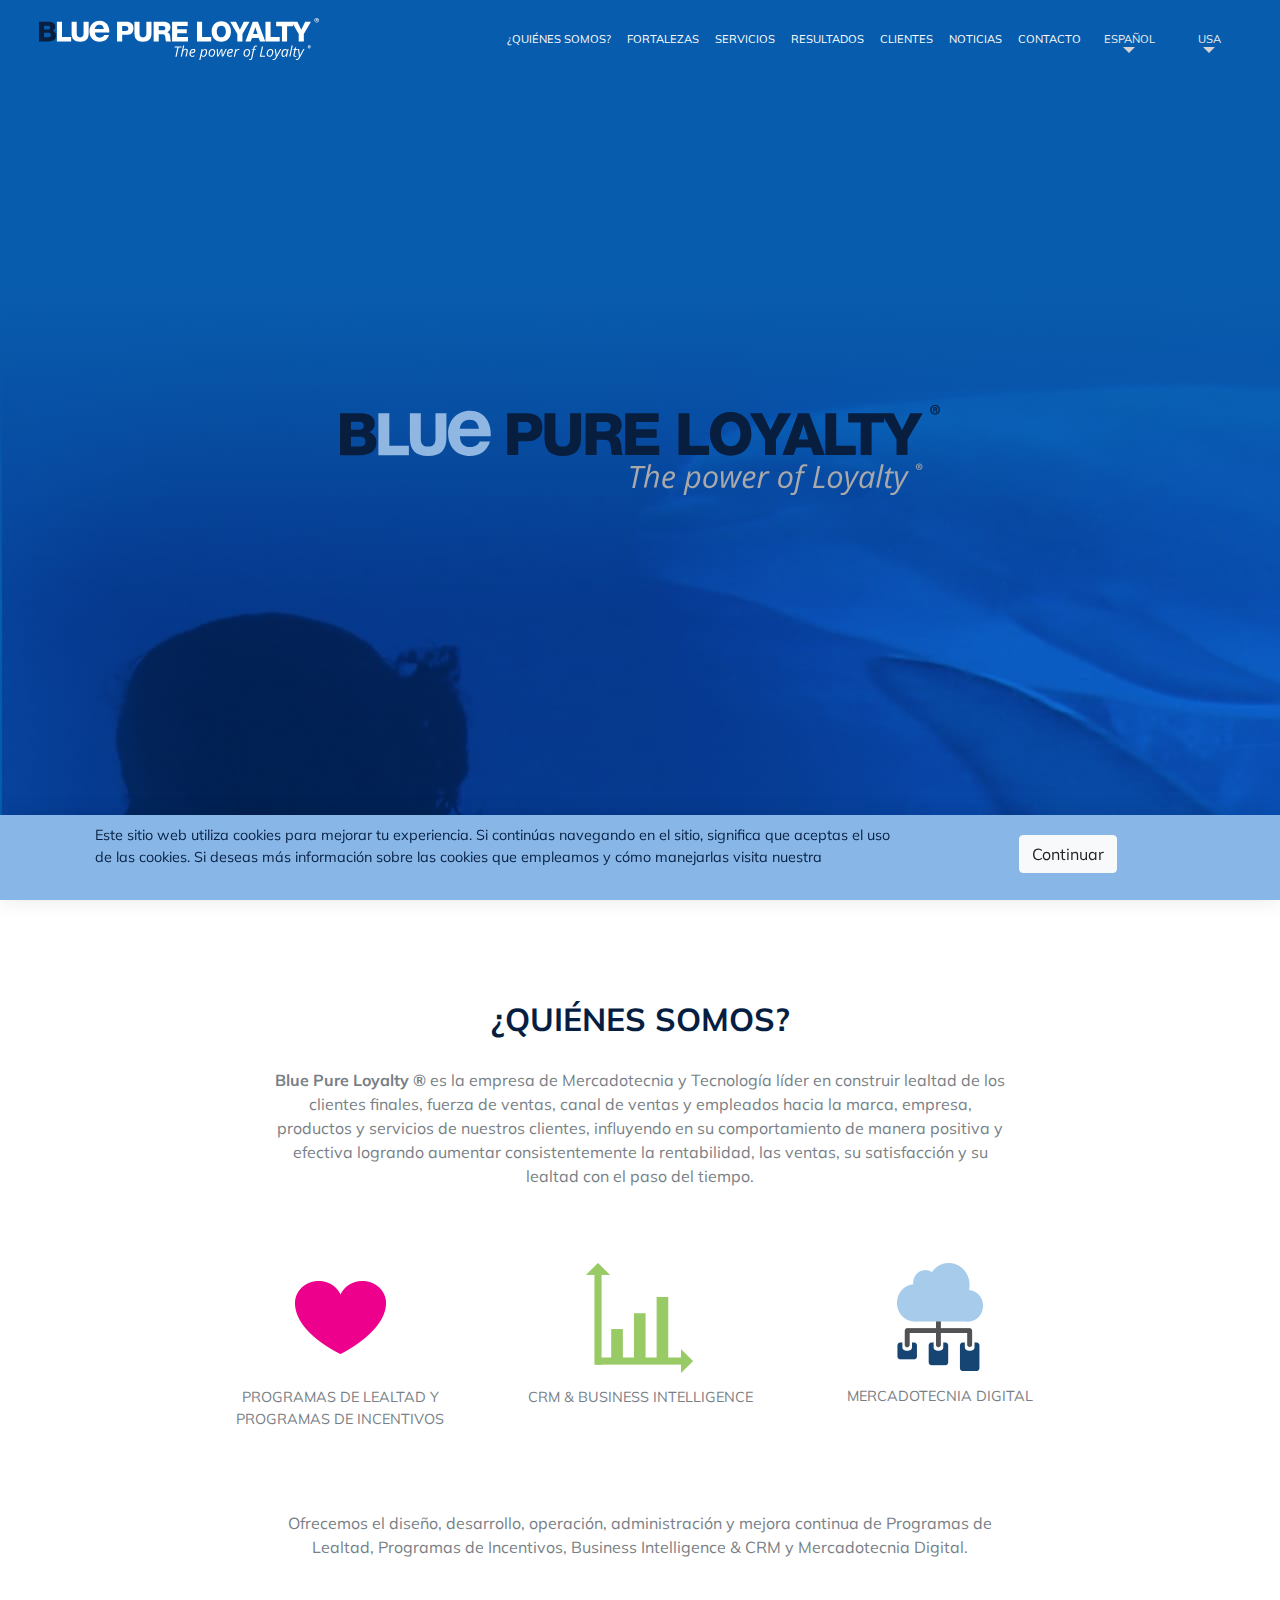
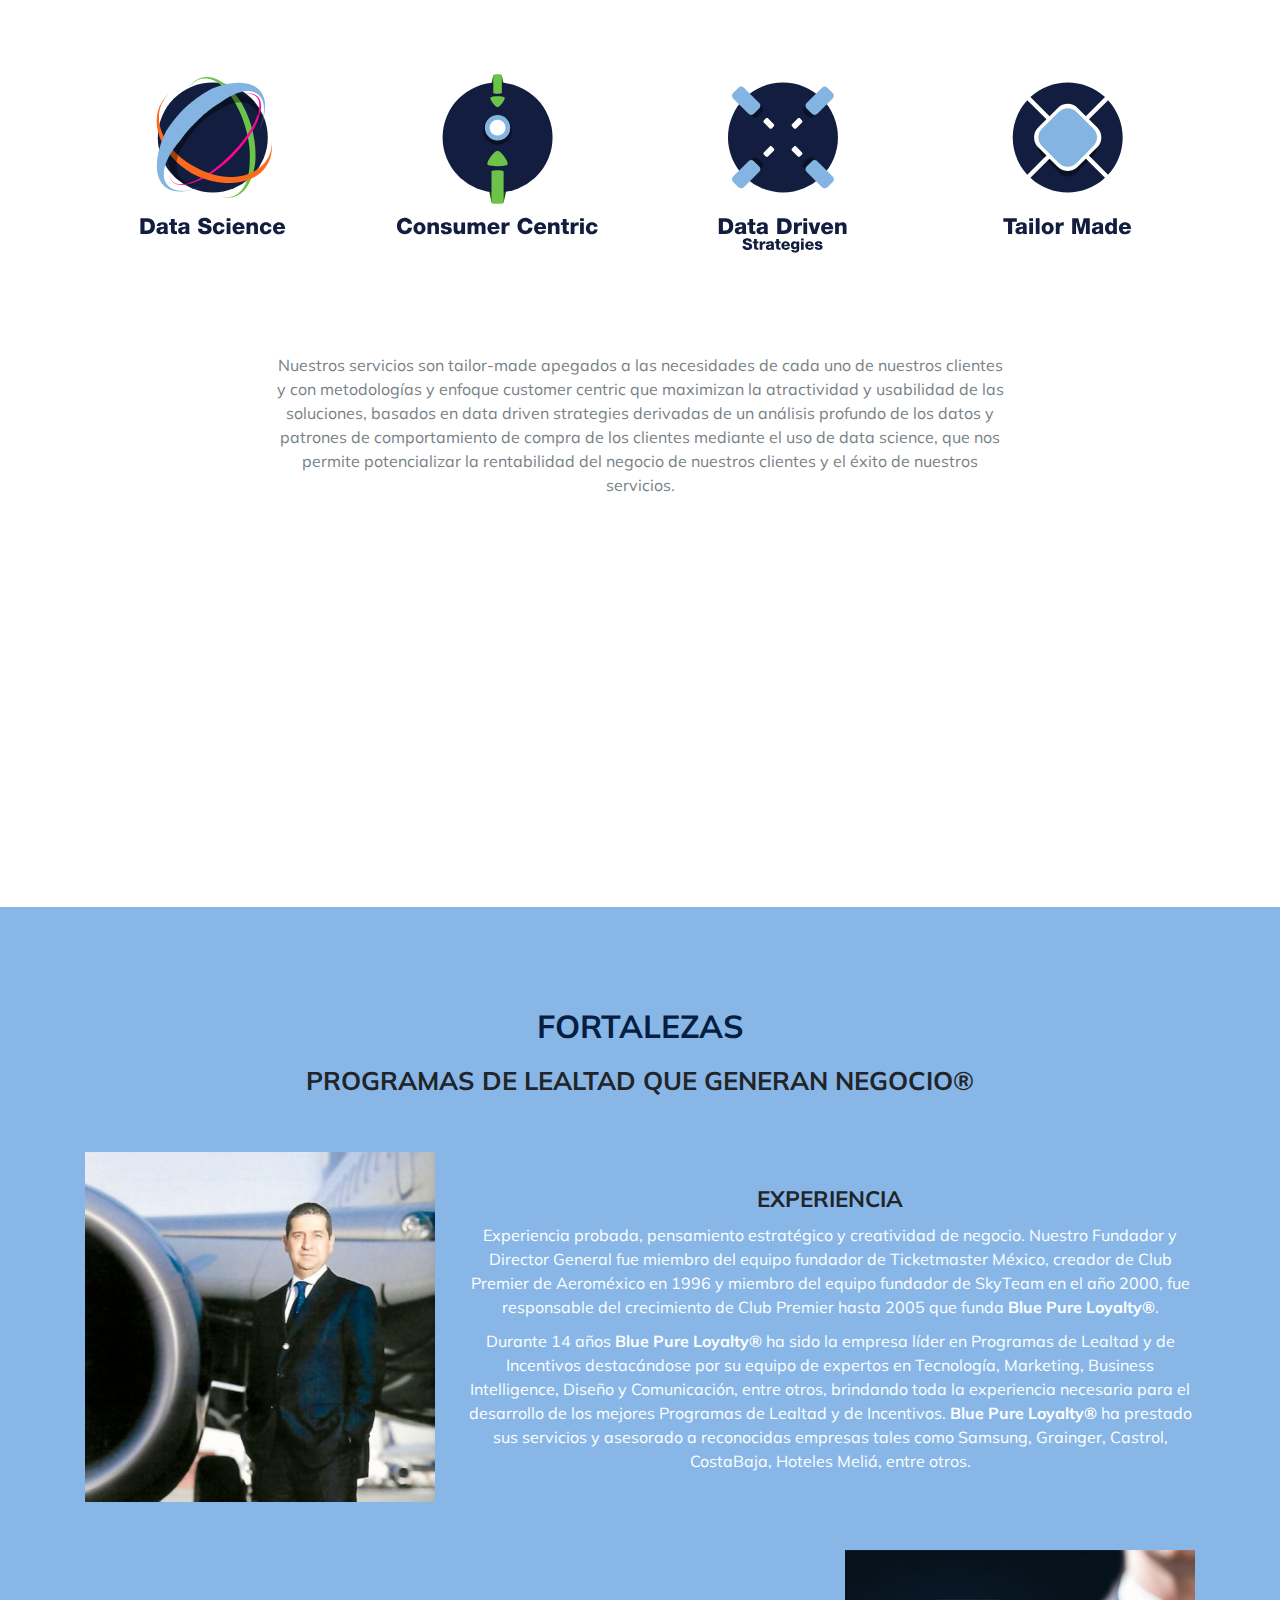
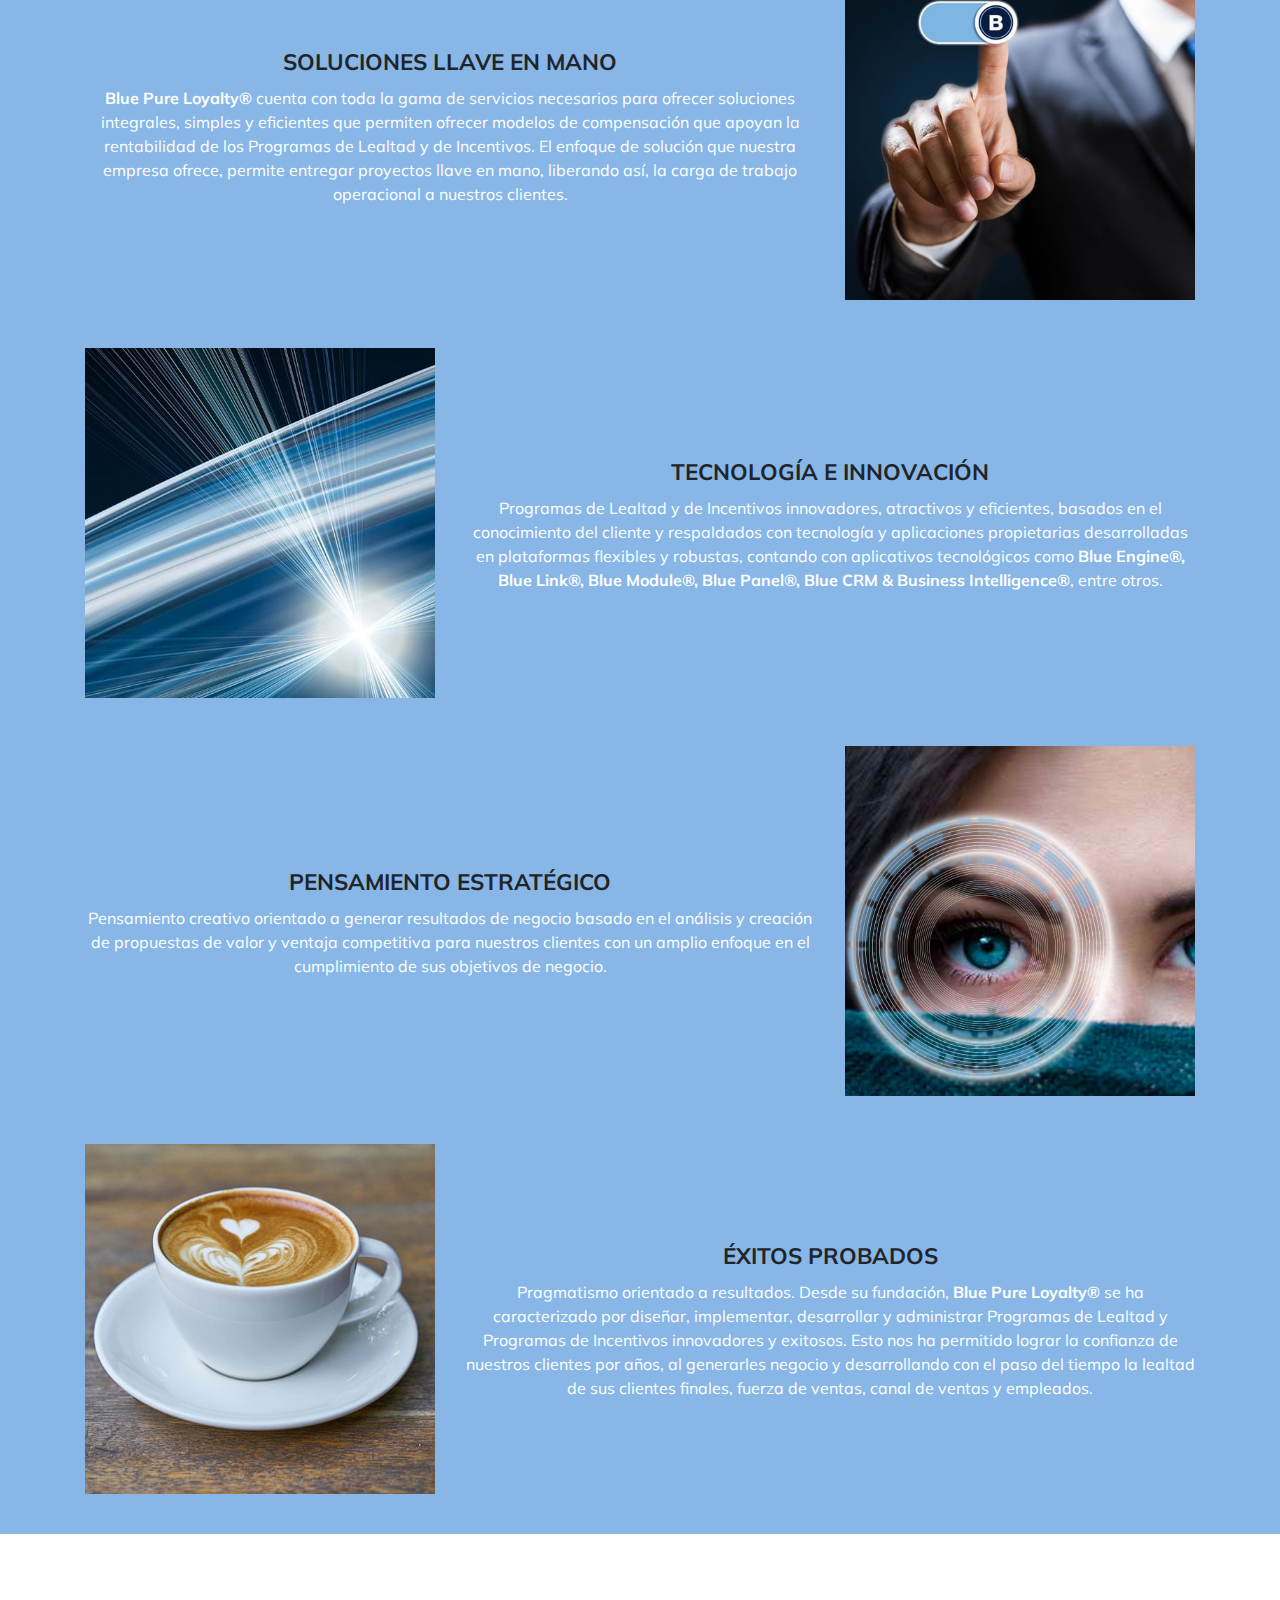
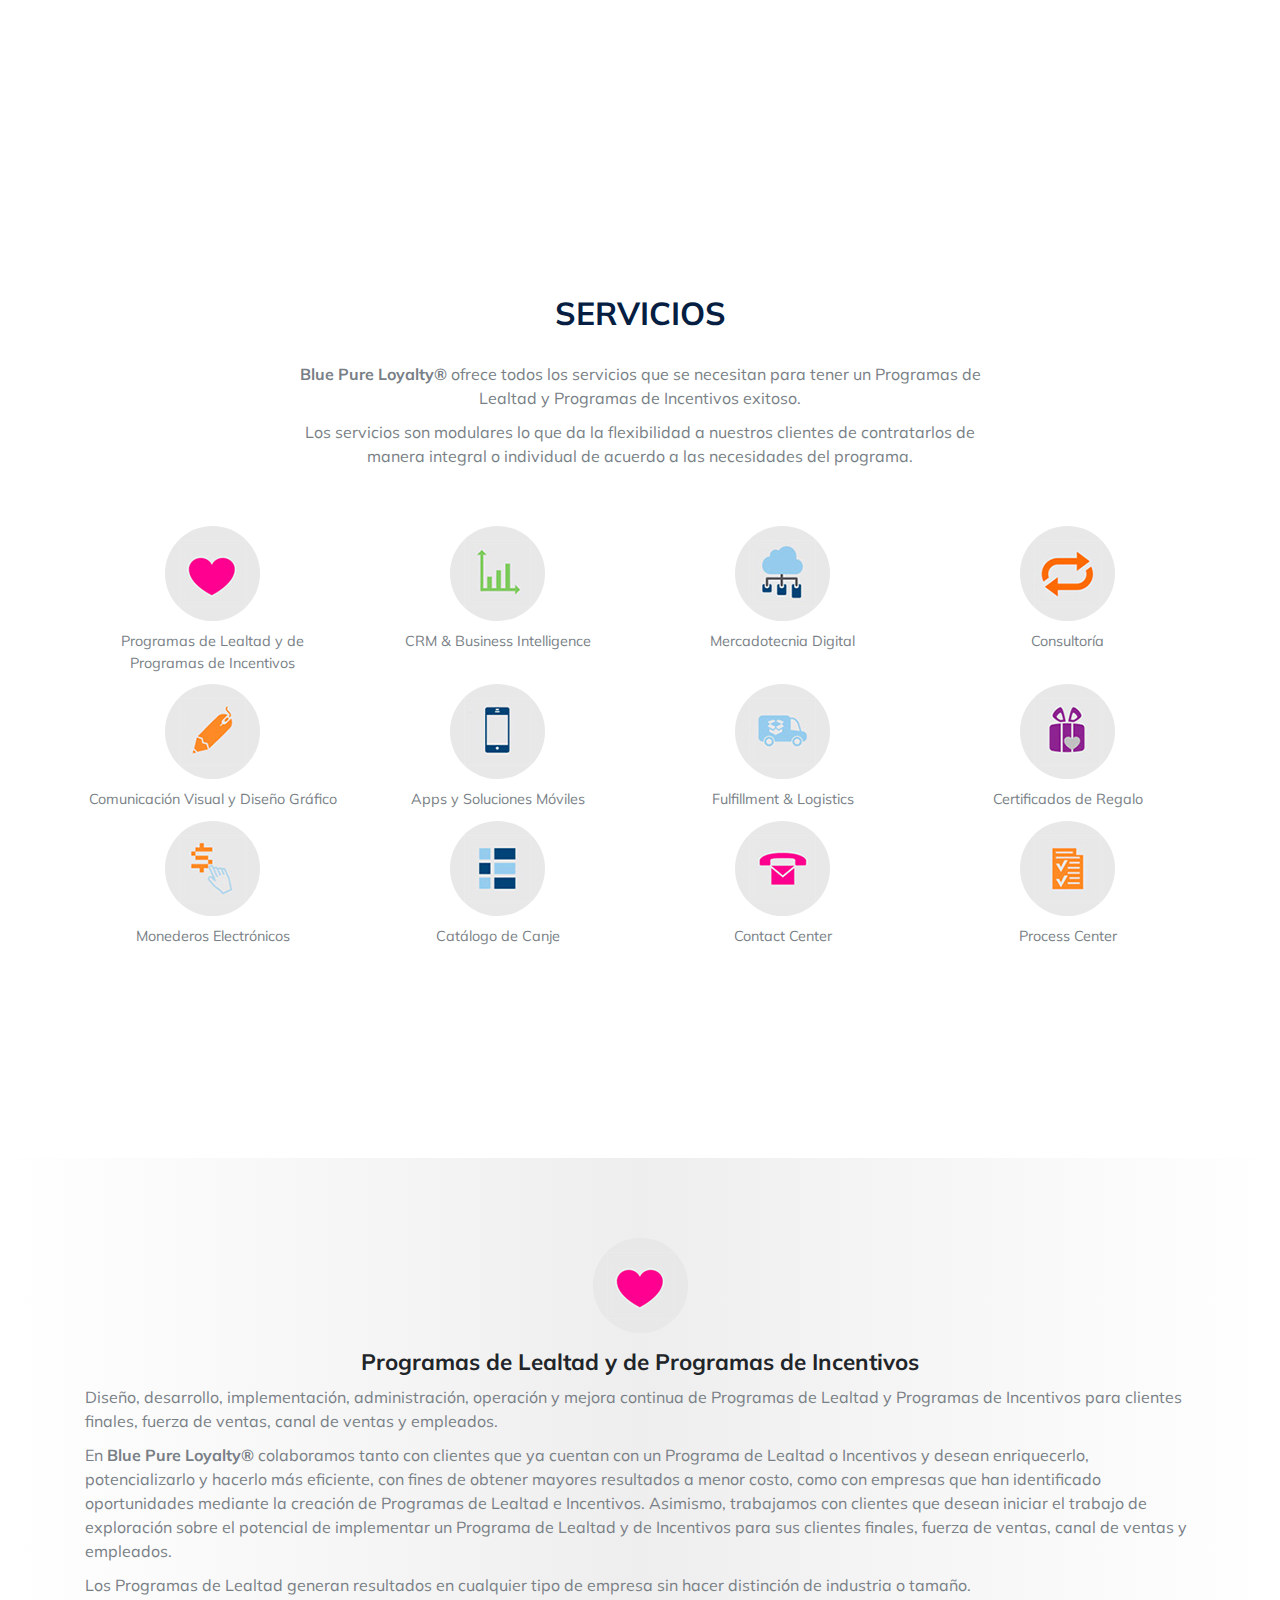
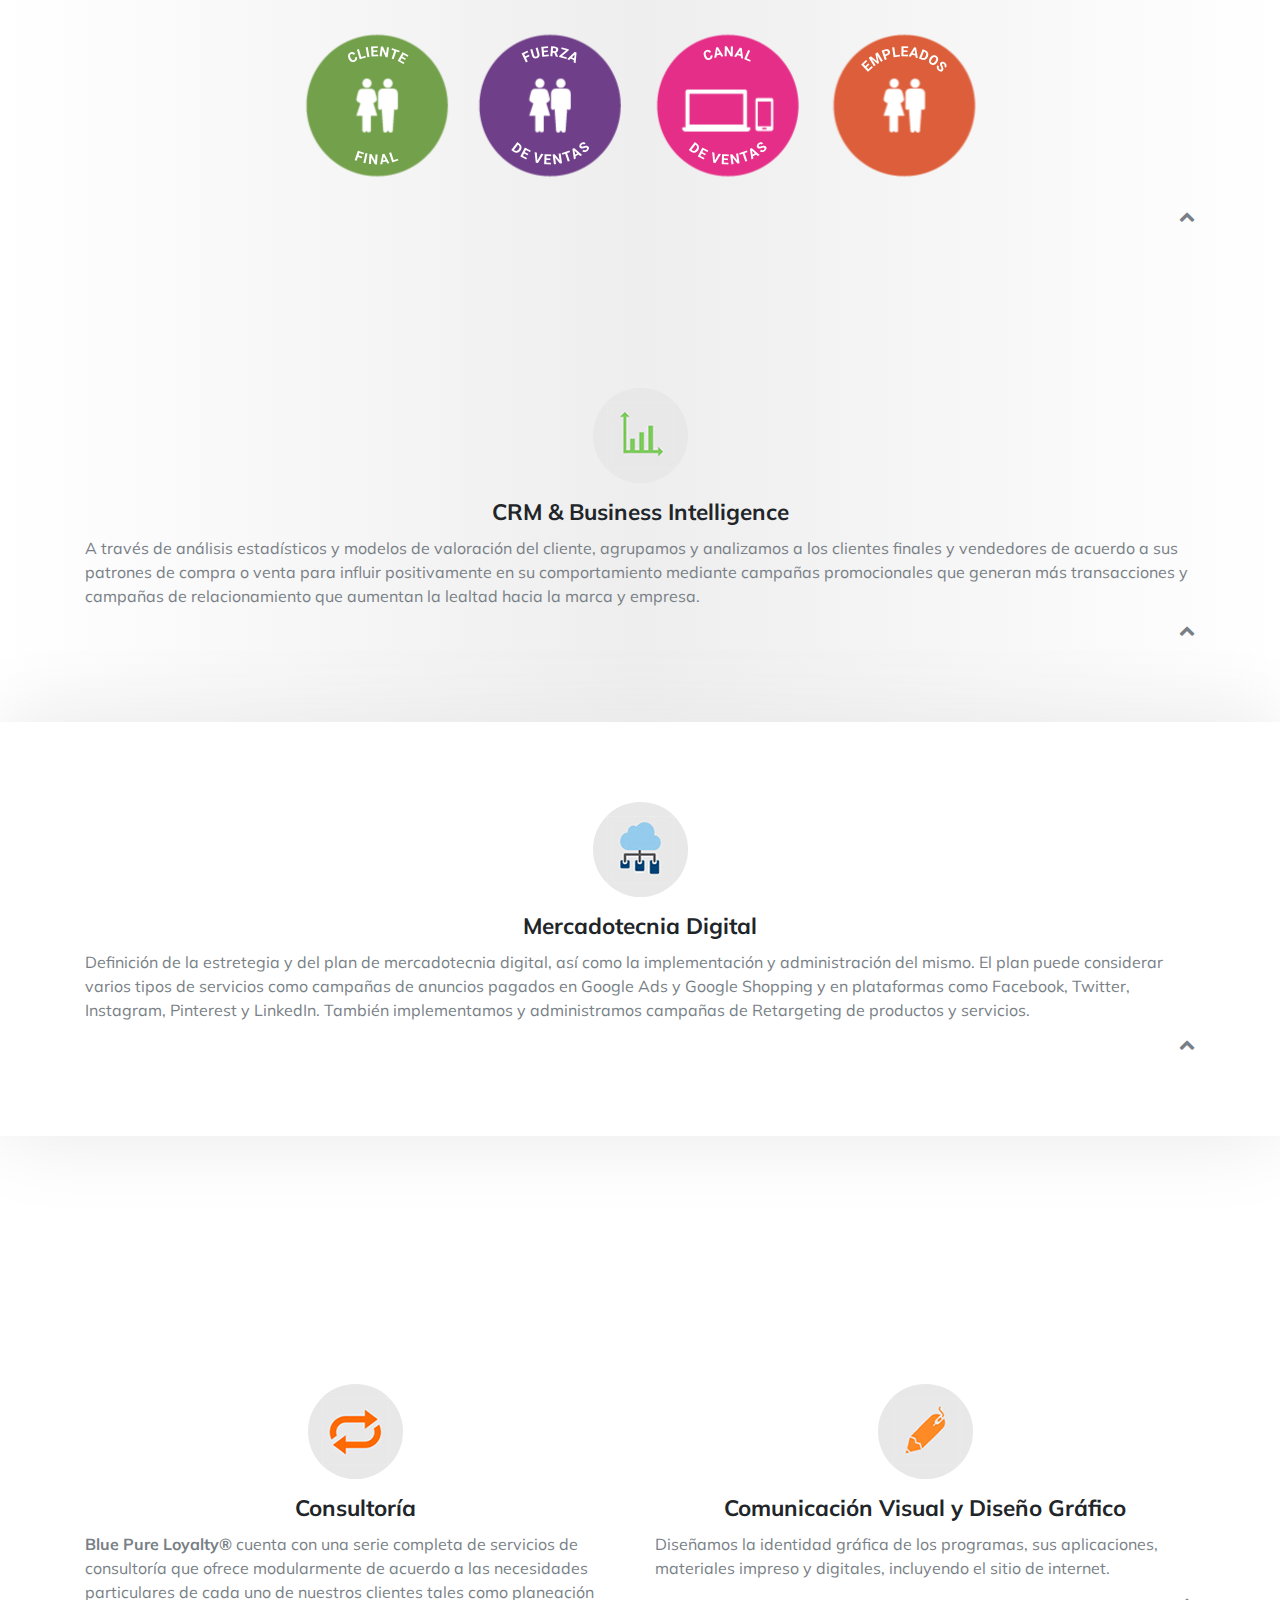
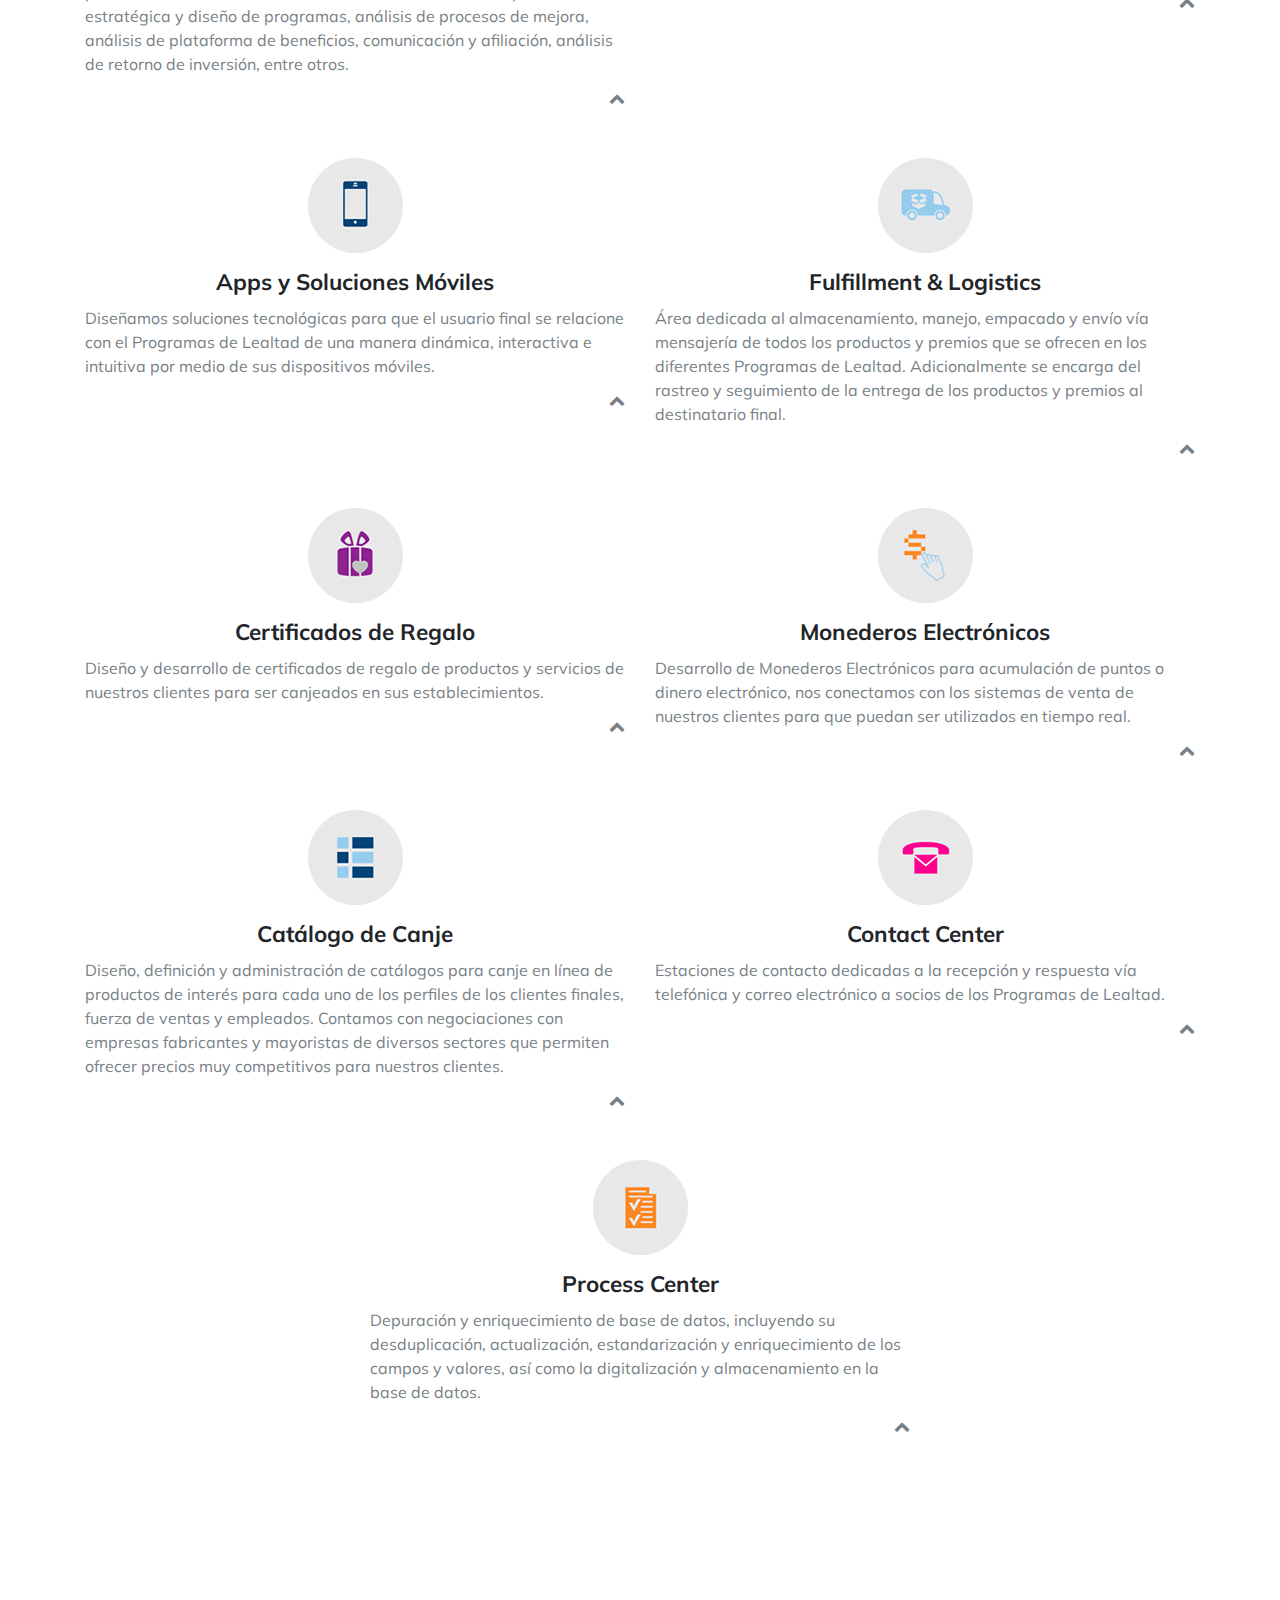
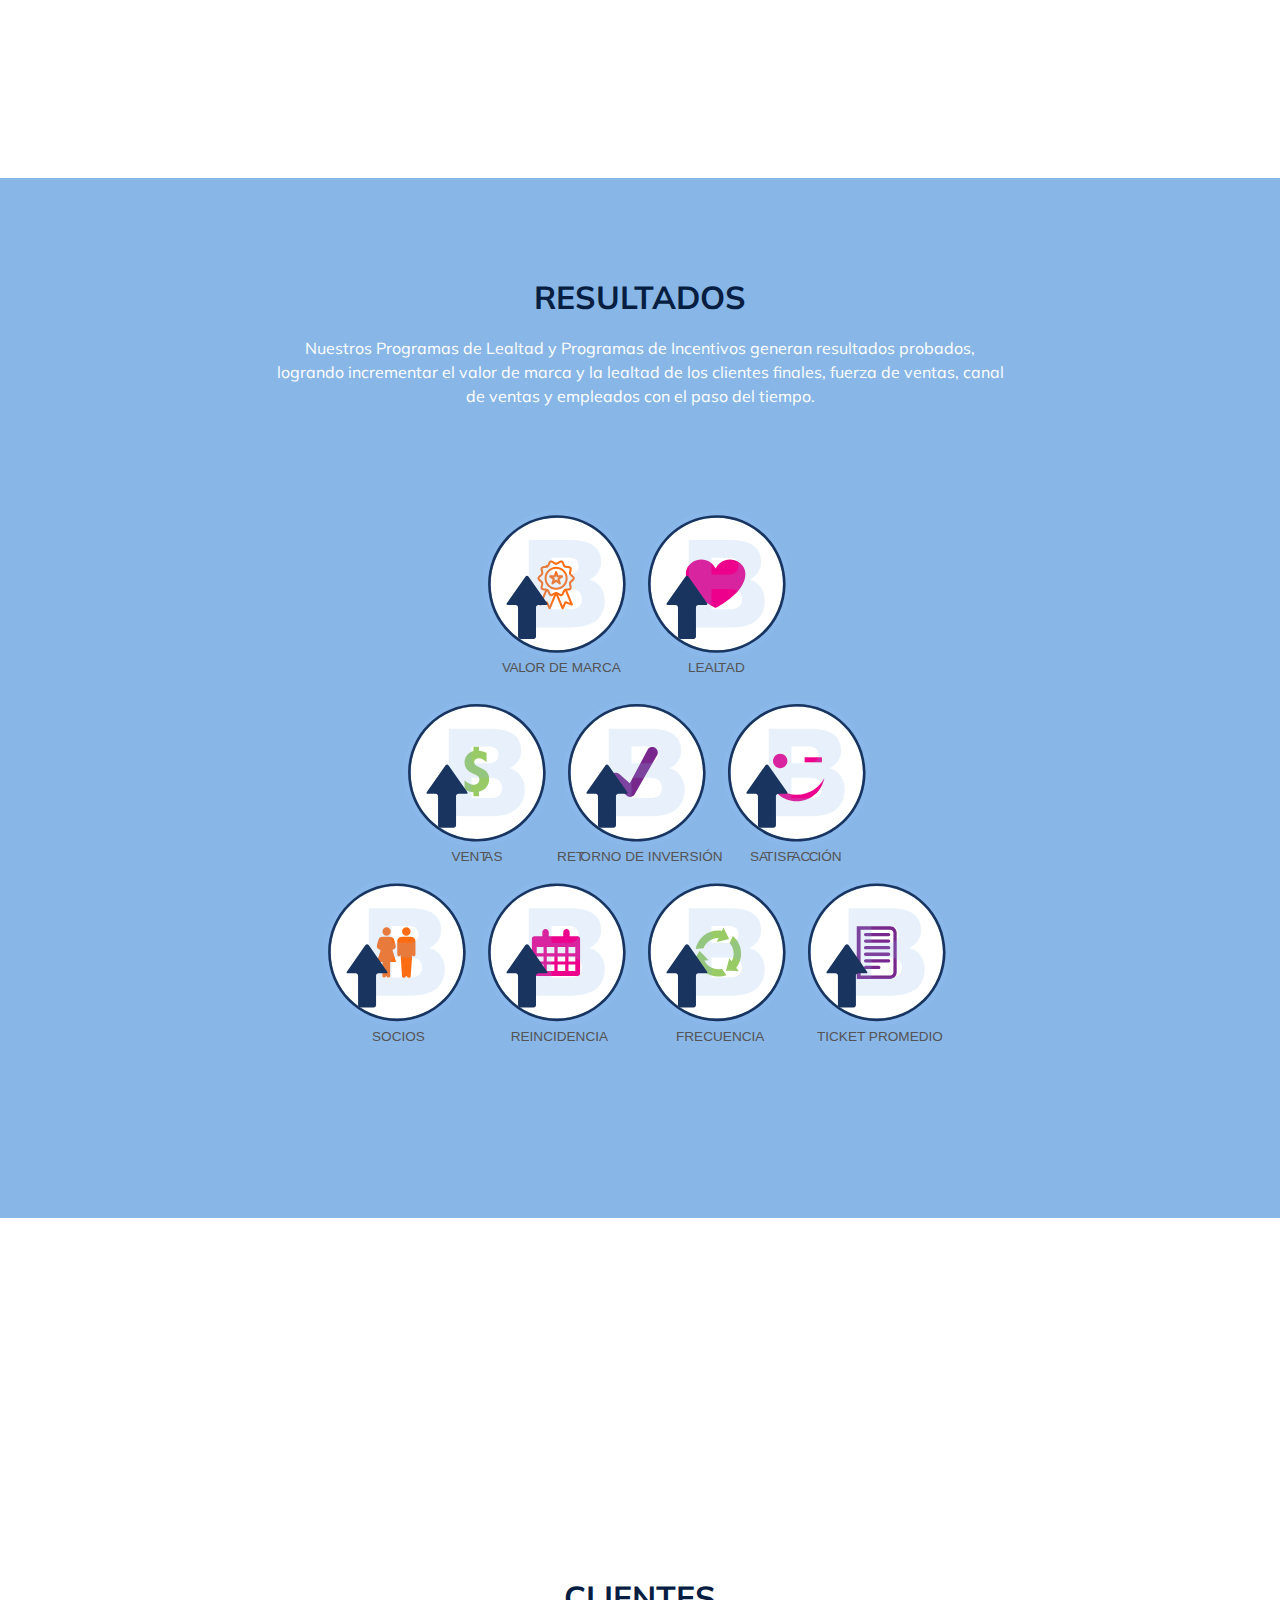
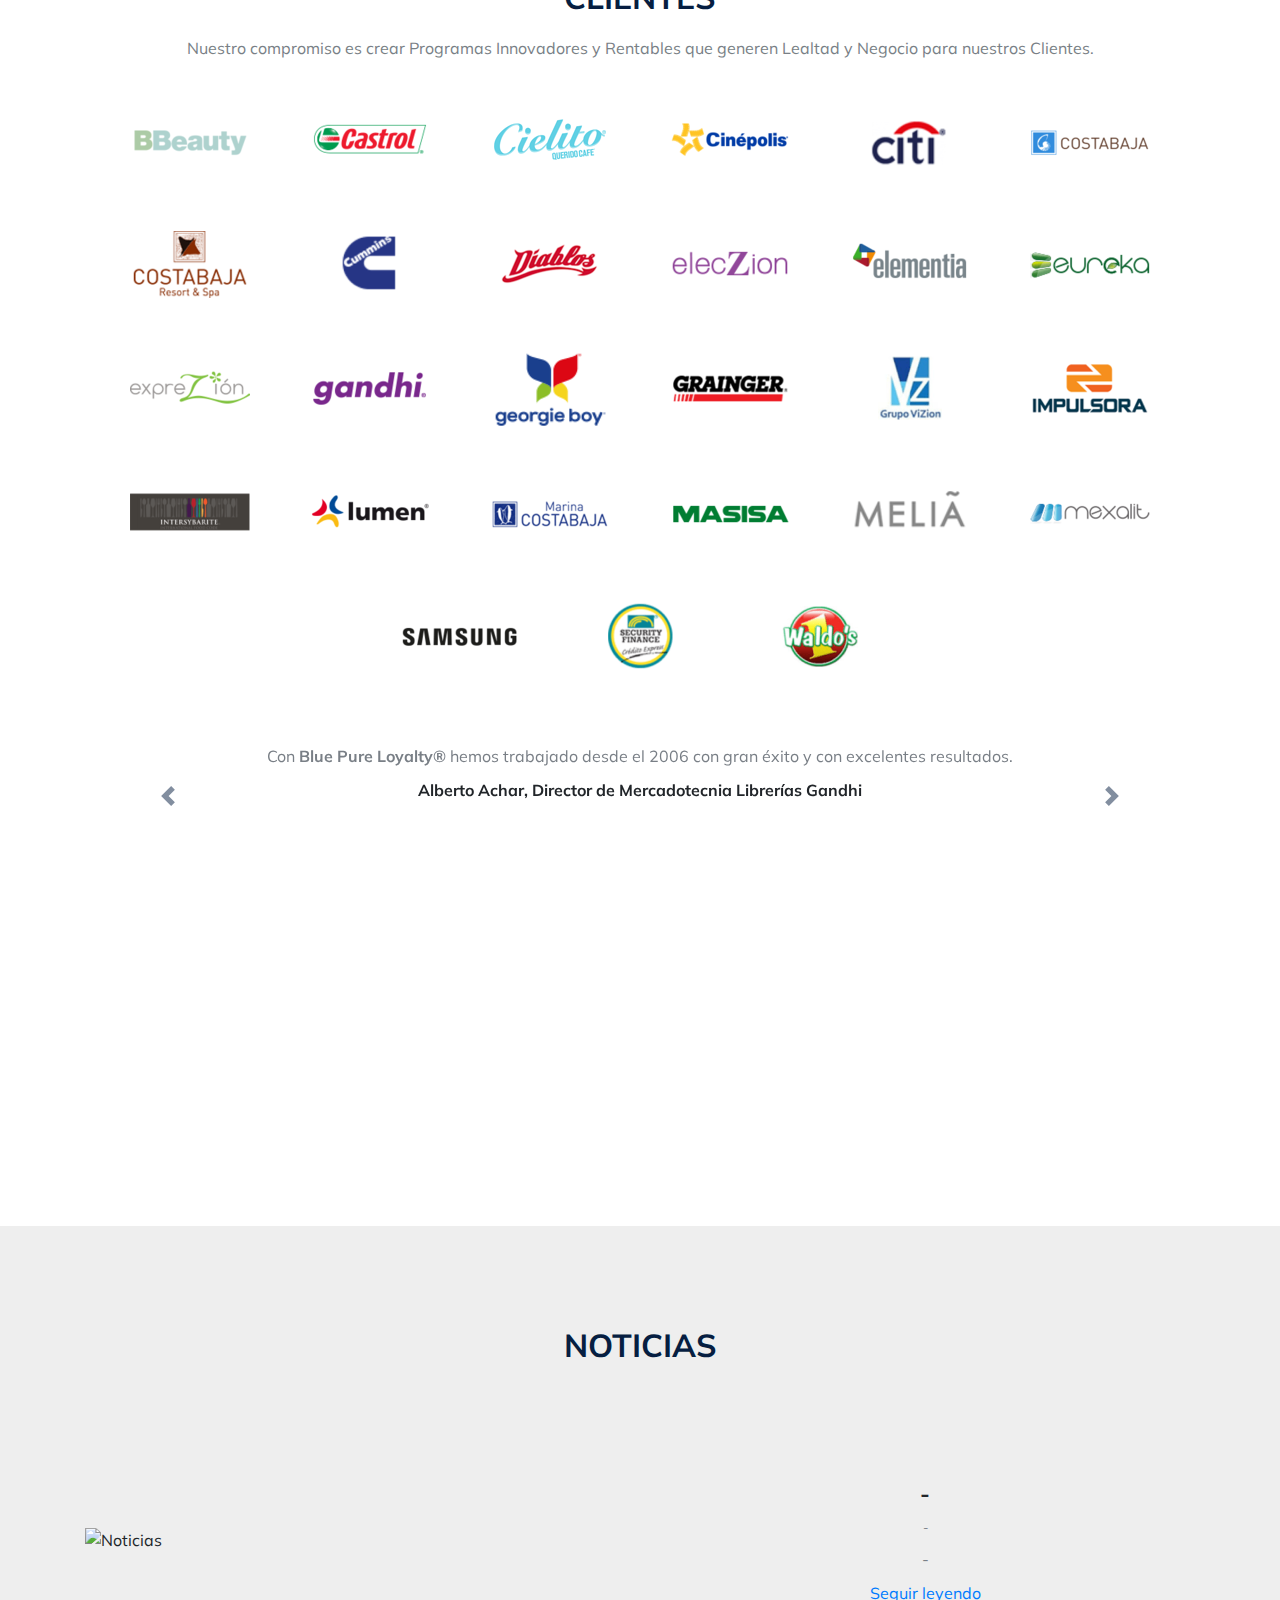
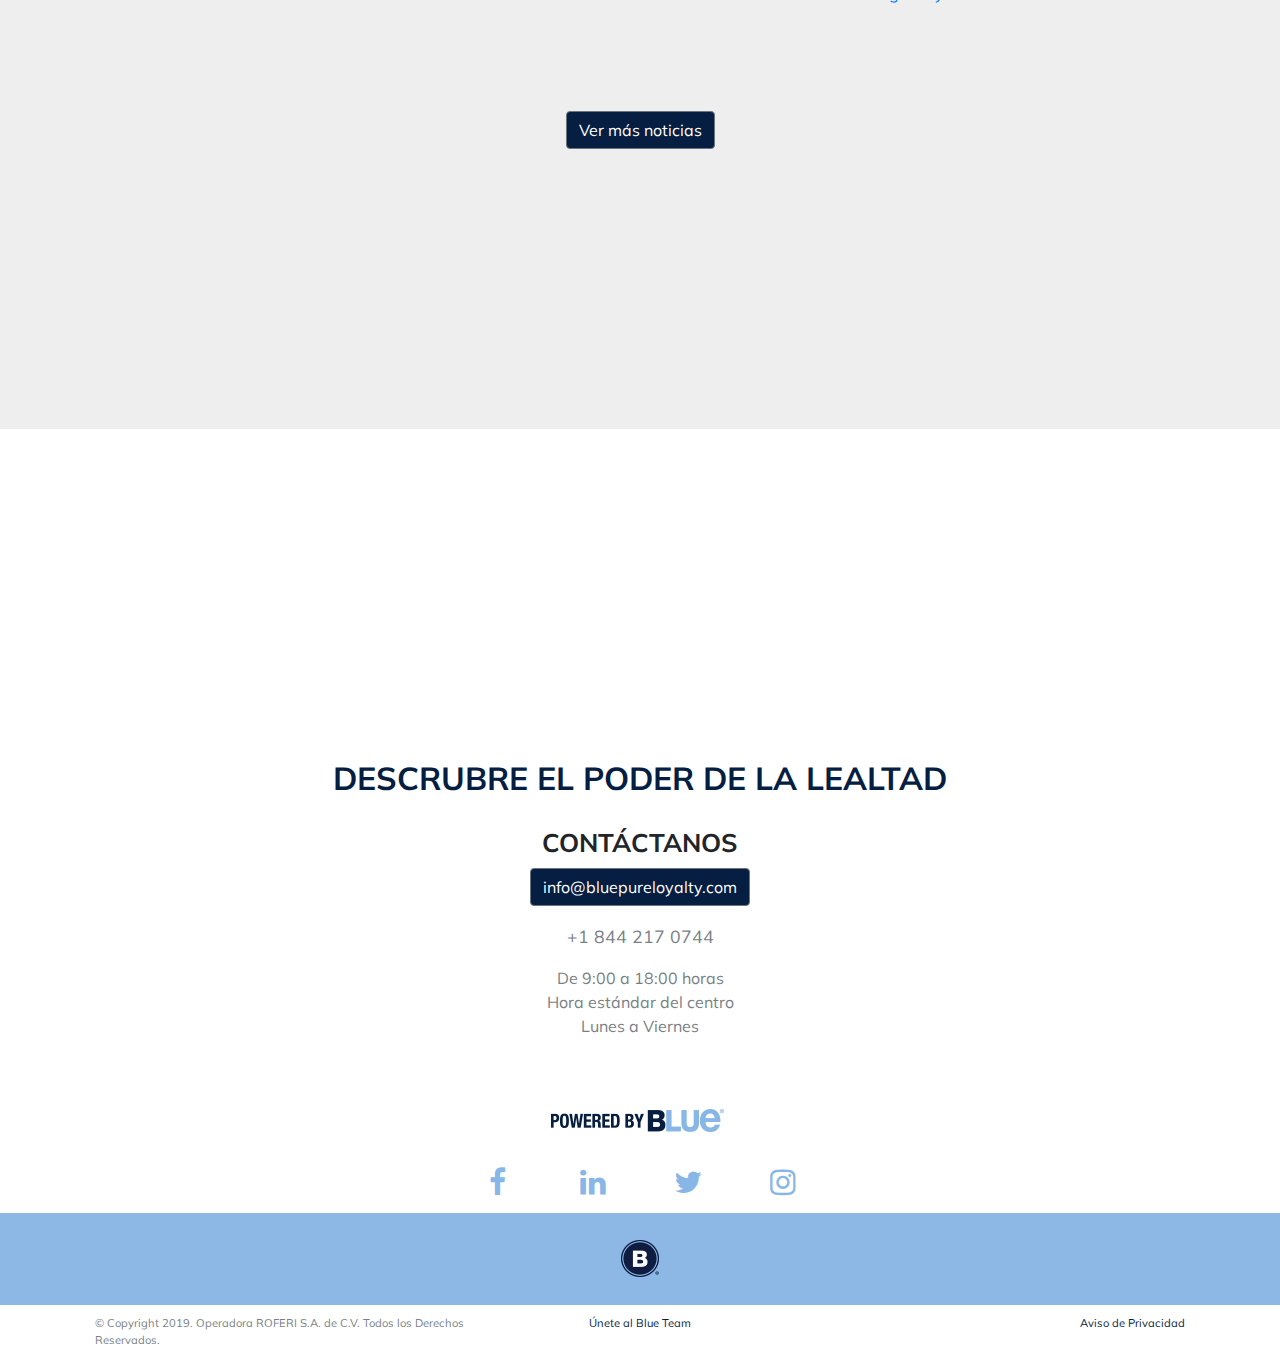
==== commit 44b06280: "updates" ====
--- a/index_us.html
+++ b/index_us.html
@@ -239,18 +239,15 @@
           <p data-l="Our company offers the design, development, operation, management and continuous improvement of Loyalty and Incentive Programs, Business Intelligence &amp; CRM&lt;span class='hide-us'&gt;, E-Commerce &amp; Online Stores&lt;/span&gt; and Digital Marketing.">Ofrecemos el diseño, desarrollo, operación, administración y mejora continua de Programas de Lealtad, Programas de Incentivos, Business Intelligence & CRM <span class="hide-us">, E-Commerce & Tiendas en Línea</span> y Mercadotecnia Digital.</p>
         </div>
       </div>
-      <div class="row justify-content-center text-center mt-2">
-        <div class="col-sm-12 col-md servicio-item"><img src="app/img/b-circle.png" alt="B">
-          <p><strong>DATA SCIENCE</strong></p>
-        </div>
-        <div class="col-sm-12 col-md servicio-item"><img src="app/img/b-circle.png" alt="B">
-          <p><strong>CONSUMER CENTRY</strong></p>
-        </div>
-        <div class="col-sm-12 col-md servicio-item"><img src="app/img/b-circle.png" alt="B">
-          <p><strong>DATA DRIVEN STRATEGIES</strong></p>
-        </div>
-        <div class="col-sm-12 col-md servicio-item"><img src="app/img/b-circle.png" alt="B">
-          <p><strong>TAILOR-MADE</strong></p>
+      <div class="row justify-content-center text-center">
+        <div class="col-sm-12 col-md servicio-item"><img src="app/img/ico_data.svg" alt="Data Science"></div>
+        <div class="col-sm-12 col-md servicio-item"><img src="app/img/ico_consumer.svg" alt="Consumer Centric"></div>
+        <div class="col-sm-12 col-md servicio-item"><img src="app/img/ico_driven.svg" alt="Data Driven Strategies"></div>
+        <div class="col-sm-12 col-md servicio-item"><img src="app/img/ico_tailor.svg" alt="Tailor Made"></div>
+      </div>
+      <div class="row justify-content-center mt-2">
+        <div class="col-md-8 col-xs text-center">
+          <p data-l="Our services are tailor-made attached to the needs of each of our clients and with customer centric methodologies and approach that maximize the attractiveness and usability of the solutions, based on data driven strategies derived from an in-depth analysis of the data and behavior patterns. Purchase of customers through the use of data science, which allows us to enhance the profitability of our customers' business and the success of our services.">Nuestros servicios son tailor-made apegados a las necesidades de cada uno de nuestros clientes y con metodologías y enfoque customer centric que maximizan la atractividad y usabilidad de las soluciones, basados en data driven strategies derivadas de un análisis profundo de los datos y patrones de comportamiento de compra de los clientes mediante el uso de data science, que nos permite potencializar la rentabilidad del negocio de nuestros clientes y el éxito de nuestros servicios.</p>
         </div>
       </div>
     </div>
@@ -594,31 +591,31 @@
         <div class="modal-body">
           <h4 data-l="Select an area">Selecciona un área</h4>
           <div class="btn-group btn-group-toggle" data-toggle="buttons">
-            <label class="btn btn-primary active">
+            <label class="btn btn-light active">
               <input type="radio" name="unete" checked="checked" val="Marketing"/><span data-l="Marketing">Mercadotecnia</span>
             </label>
-            <label class="btn btn-primary">
+            <label class="btn btn-light">
               <input type="radio" name="unete" val="Tecnología"/><span data-l="Technology">Tecnología</span>
             </label>
-            <label class="btn btn-primary">
+            <label class="btn btn-light">
               <input type="radio" name="unete" val="Contact Center"/><span>Contact Center</span>
             </label>
-            <label class="btn btn-primary">
+            <label class="btn btn-light">
               <input type="radio" name="unete" val="Diseño y Comunicación"/><span data-l="Design and Communication">Diseño y Comunicación</span>
             </label>
-            <label class="btn btn-primary">
+            <label class="btn btn-light">
               <input type="radio" name="unete" val="CRM and Business Intelligence"/><span>CRM & Business Intelligence</span>
             </label>
-            <label class="btn btn-primary">
+            <label class="btn btn-light">
               <input type="radio" name="unete" val="Compras"/><span data-l="Procurement">Compras</span>
             </label>
-            <label class="btn btn-primary">
+            <label class="btn btn-light">
               <input type="radio" name="unete" val="Fulfillment"/><span data-l="Fulfillment">Fulfillment</span>
             </label>
-            <label class="btn btn-primary hide-us">
+            <label class="btn btn-light hide-us">
               <input type="radio" name="unete" val="Alianzas comerciales"/><span data-l="Commercial Alliances">Alianzas comerciales</span>
             </label>
-            <label class="btn btn-primary">
+            <label class="btn btn-light">
               <input type="radio" name="unete" val="Otros"/><span data-l="Other">Otros</span>
             </label>
           </div>
@@ -816,7 +813,7 @@
       $('#unete .btn-group .btn').click(function(){
         
         var val = $(this).children('input').attr('val');
-        $('#unete a').attr('href', 'mailto:info@bluepureloyalty.com?subject='+val);
+        $('#unete a').attr('href', 'mailto:info@bluepureloyalty.com?subject=Estoy interesado en formar parte del área de '+val);
       });
     
     
--- a/app/app.css
+++ b/app/app.css
@@ -561,6 +561,7 @@
   color: var(--colGray);
   font-size: 0.9em;
   min-width: 220px;
+  max-width: 300px;
 }
 .servicio-item:hover{
   text-decoration: none;
@@ -960,7 +961,7 @@
     margin: 2px 4px;
   }
   .btn-group .btn.active {
-    background: #061D41 !important;
+    /* background: #061D41 !important;*/
     
   }
   
@@ -1188,7 +1189,8 @@
   left: 0;
   right: 0;
   width: 100%;
-  background: var(--colSec);
+  background: var(--colMain);
+  box-shadow: 0 0 20px rgba(0,0,0,0.1);
   z-index: 1;
 }
 .cookies a{
@@ -1196,7 +1198,7 @@
 }
 .cookies p{
   font-size: 0.9em;
-  color: #fff;
+  color: var(--colSec);
   margin: 10px;
 }
 .cookies .btn{
